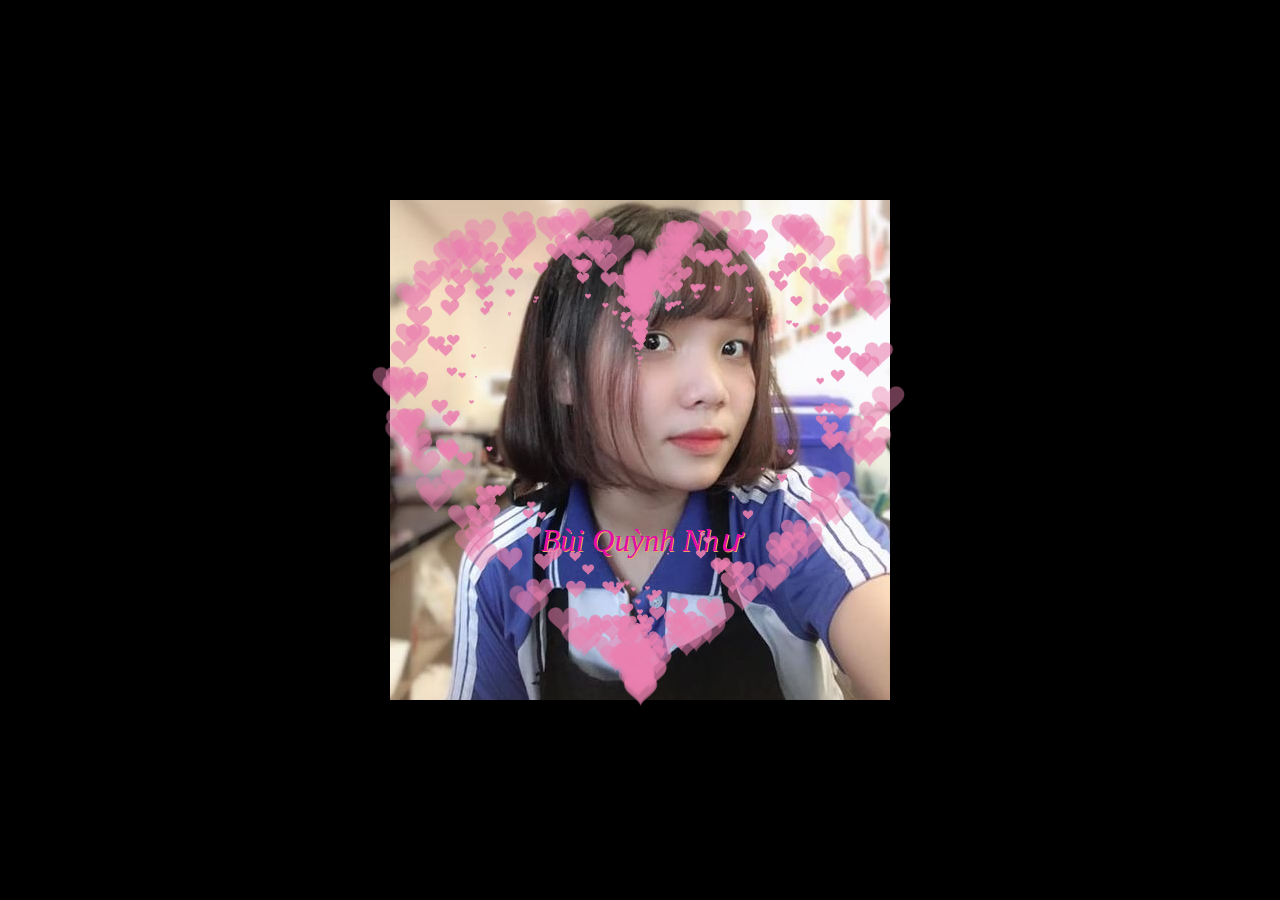
==== index.html @ 8f79cff3 "init init" ====
<!DOCTYPE html>
<html lang="en" >
<head>
  <meta charset="UTF-8">
  <title>thankkien's Quỳnh Như</title>
  

</head>
<body>
<!-- partial:index.partial.html -->
<!DOCTYPE HTML PUBLIC "-//W3C//DTD HTML 4.0 Transitional//EN">

<HTML>

 <HEAD>

  <TITLE> thankkien's Quỳnh Như </TITLE>

  <META NAME="Generator" CONTENT="EditPlus">

  <META NAME="Author" CONTENT="">

  <META NAME="Keywords" CONTENT="">

  <META NAME="Description" CONTENT="">

  <style>

  html, body {

  height: 100%;

  padding: 0;

  margin: 0;

  background: #000;

}

canvas {

  position: absolute;

  width: 100%;

  height: 100%;

}

  </style>

 </HEAD>


 <BODY>

  <div>
  <img src="image.png" alt="Italian Trulli"
       style="position: absolute;
       left: 50%;
       top: 50%;text-shadow: 3px 3px 0px #F2A063;
        transform: translate(-50%, -50%);">
  <div class="center-text",
  style="background-color: transparent;
        color: rgb(225, 12, 168);
        font-size: 31px;
        font-style: italic;
        text-shadow: 1px 1px 0px #F2A063;
        position: absolute;
       left: 50%;
       top: 60%;
      transform: translate(-50%, -50%);">Bùi Quỳnh Như</div>
  

  <canvas id="pinkboard"></canvas>
  </div>

  <script>

    /*
  
   * Settings
  
   */
  
  var settings = {
  
    particles: {
  
      length:   600, // maximum amount of particles
  
      duration:   2, // particle duration in sec
  
      velocity: 150, // particle velocity in pixels/sec
  
      effect: -0.75, // play with this for a nice effect
  
      size:      39, // particle size in pixels
  
    },
  
  };
  
  
  /*
  
   * RequestAnimationFrame polyfill by Erik Möller
  
   */
  
  (function(){var b=0;var c=["ms","moz","webkit","o"];for(var a=0;a<c.length&&!window.requestAnimationFrame;++a){window.requestAnimationFrame=window[c[a]+"RequestAnimationFrame"];window.cancelAnimationFrame=window[c[a]+"CancelAnimationFrame"]||window[c[a]+"CancelRequestAnimationFrame"]}if(!window.requestAnimationFrame){window.requestAnimationFrame=function(h,e){var d=new Date().getTime();var f=Math.max(0,16-(d-b));var g=window.setTimeout(function(){h(d+f)},f);b=d+f;return g}}if(!window.cancelAnimationFrame){window.cancelAnimationFrame=function(d){clearTimeout(d)}}}());
  
  
  /*
  
   * Point class
  
   */
  
  var Point = (function() {
  
    function Point(x, y) {
  
      this.x = (typeof x !== 'undefined') ? x : 0;
  
      this.y = (typeof y !== 'undefined') ? y : 0;
  
    }
  
    Point.prototype.clone = function() {
  
      return new Point(this.x, this.y);
  
    };
  
    Point.prototype.length = function(length) {
  
      if (typeof length == 'undefined')
  
        return Math.sqrt(this.x * this.x + this.y * this.y);
  
      this.normalize();
  
      this.x *= length;
  
      this.y *= length;
  
      return this;
  
    };
  
    Point.prototype.normalize = function() {
  
      var length = this.length();
  
      this.x /= length;
  
      this.y /= length;
  
      return this;
  
    };
  
    return Point;
  
  })();
  
  
  /*
  
   * Particle class
  
   */
  
  var Particle = (function() {
  
    function Particle() {
  
      this.position = new Point();
  
      this.velocity = new Point();
  
      this.acceleration = new Point();
  
      this.age = 0;
  
    }
  
    Particle.prototype.initialize = function(x, y, dx, dy) {
  
      this.position.x = x;
  
      this.position.y = y;
  
      this.velocity.x = dx;
  
      this.velocity.y = dy;
  
      this.acceleration.x = dx * settings.particles.effect;
  
      this.acceleration.y = dy * settings.particles.effect;
  
      this.age = 0;
  
    };
  
    Particle.prototype.update = function(deltaTime) {
  
      this.position.x += this.velocity.x * deltaTime;
  
      this.position.y += this.velocity.y * deltaTime;
  
      this.velocity.x += this.acceleration.x * deltaTime;
  
      this.velocity.y += this.acceleration.y * deltaTime;
  
      this.age += deltaTime;
  
    };
  
    Particle.prototype.draw = function(context, image) {
  
      function ease(t) {
  
        return (--t) * t * t + 1;
  
      }
  
      var size = image.width * ease(this.age / settings.particles.duration);
  
      context.globalAlpha = 1 - this.age / settings.particles.duration;
  
      context.drawImage(image, this.position.x - size / 2, this.position.y - size / 2, size, size);
  
    };
  
    return Particle;
  
  })();
  
  
  /*
  
   * ParticlePool class
  
   */
  
  var ParticlePool = (function() {
  
    var particles,
  
        firstActive = 0,
  
        firstFree   = 0,
  
        duration    = settings.particles.duration;
  
   
  
    function ParticlePool(length) {
  
      // create and populate particle pool
  
      particles = new Array(length);
  
      for (var i = 0; i < particles.length; i++)
  
        particles[i] = new Particle();
  
    }
  
    ParticlePool.prototype.add = function(x, y, dx, dy) {
  
      particles[firstFree].initialize(x, y, dx, dy);
  
     
  
      // handle circular queue
  
      firstFree++;
  
      if (firstFree   == particles.length) firstFree   = 0;
  
      if (firstActive == firstFree       ) firstActive++;
  
      if (firstActive == particles.length) firstActive = 0;
  
    };
  
    ParticlePool.prototype.update = function(deltaTime) {
  
      var i;
  
     
  
      // update active particles
  
      if (firstActive < firstFree) {
  
        for (i = firstActive; i < firstFree; i++)
  
          particles[i].update(deltaTime);
  
      }
  
      if (firstFree < firstActive) {
  
        for (i = firstActive; i < particles.length; i++)
  
          particles[i].update(deltaTime);
  
        for (i = 0; i < firstFree; i++)
  
          particles[i].update(deltaTime);
  
      }
  
     
  
      // remove inactive particles
  
      while (particles[firstActive].age >= duration && firstActive != firstFree) {
  
        firstActive++;
  
        if (firstActive == particles.length) firstActive = 0;
  
      }
  
     
  
     
  
    };
  
    ParticlePool.prototype.draw = function(context, image) {
  
      // draw active particles
  
      if (firstActive < firstFree) {
  
        for (i = firstActive; i < firstFree; i++)
  
          particles[i].draw(context, image);
  
      }
  
      if (firstFree < firstActive) {
  
        for (i = firstActive; i < particles.length; i++)
  
          particles[i].draw(context, image);
  
        for (i = 0; i < firstFree; i++)
  
          particles[i].draw(context, image);
  
      }
  
    };
  
    return ParticlePool;
  
  })();
  
  
  /*
  
   * Putting it all together
  
   */
  
  (function(canvas) {
  
    var context = canvas.getContext('2d'),
  
        particles = new ParticlePool(settings.particles.length),
  
        particleRate = settings.particles.length / settings.particles.duration, // particles/sec
  
        time;
  
   
  
    // get point on heart with -PI <= t <= PI
  
    function pointOnHeart(t) {
  
      return new Point(
  
        160 * Math.pow(Math.sin(t), 3),
  
        130 * Math.cos(t) - 50 * Math.cos(2 * t) - 20 * Math.cos(3 * t) - 10 * Math.cos(4 * t) + 25
  
      );
  
    }
  
   
  
    // creating the particle image using a dummy canvas
  
    var image = (function() {
  
      var canvas  = document.createElement('canvas'),
  
          context = canvas.getContext('2d');
  
      canvas.width  = settings.particles.size;
  
      canvas.height = settings.particles.size;
  
      // helper function to create the path
  
      function to(t) {
  
        var point = pointOnHeart(t);
  
        point.x = settings.particles.size / 2 + point.x * settings.particles.size / 350;
  
        point.y = settings.particles.size / 2 - point.y * settings.particles.size / 350;
  
        return point;
  
      }
  
      // create the path
  
      context.beginPath();
  
      var t = -Math.PI;
  
      var point = to(t);
  
      context.moveTo(point.x, point.y);
  
      while (t < Math.PI) {
  
        t += 0.01; // baby steps!
  
        point = to(t);
  
        context.lineTo(point.x, point.y);
  
      }
  
      context.closePath();
  
      // create the fill
  
      context.fillStyle = '#ea80b0';
  
      context.fill();
  
      // create the image
  
      var image = new Image();
  
      image.src = canvas.toDataURL();
  
      return image;
  
    })();
  
   
  
    // render that thing!
  
    function render() {
  
      // next animation frame
  
      requestAnimationFrame(render);
  
     
  
      // update time
  
      var newTime   = new Date().getTime() / 1000,
  
          deltaTime = newTime - (time || newTime);
  
      time = newTime;
  
     
  
      // clear canvas
  
      context.clearRect(0, 0, canvas.width, canvas.height);
  
     
  
      // create new particles
  
      var amount = particleRate * deltaTime;
  
      for (var i = 0; i < amount; i++) {
  
        var pos = pointOnHeart(Math.PI - 2 * Math.PI * Math.random());
  
        var dir = pos.clone().length(settings.particles.velocity);
  
        particles.add(canvas.width / 2 + pos.x, canvas.height / 2 - pos.y, dir.x, -dir.y);
  
      }
  
     
  
      // update and draw particles
  
      particles.update(deltaTime);
  
      particles.draw(context, image);
  
    }
  
   
  
    // handle (re-)sizing of the canvas
  
    function onResize() {
  
      canvas.width  = canvas.clientWidth;
  
      canvas.height = canvas.clientHeight;
  
    }
  
    window.onresize = onResize;
  
   
  
    // delay rendering bootstrap
  
    setTimeout(function() {
  
      onResize();
  
      render();
  
    }, 10);
  
  })(document.getElementById('pinkboard'));
  
    </script>
 </BODY>

</HTML>
<!-- partial -->
  
</body>
</html>
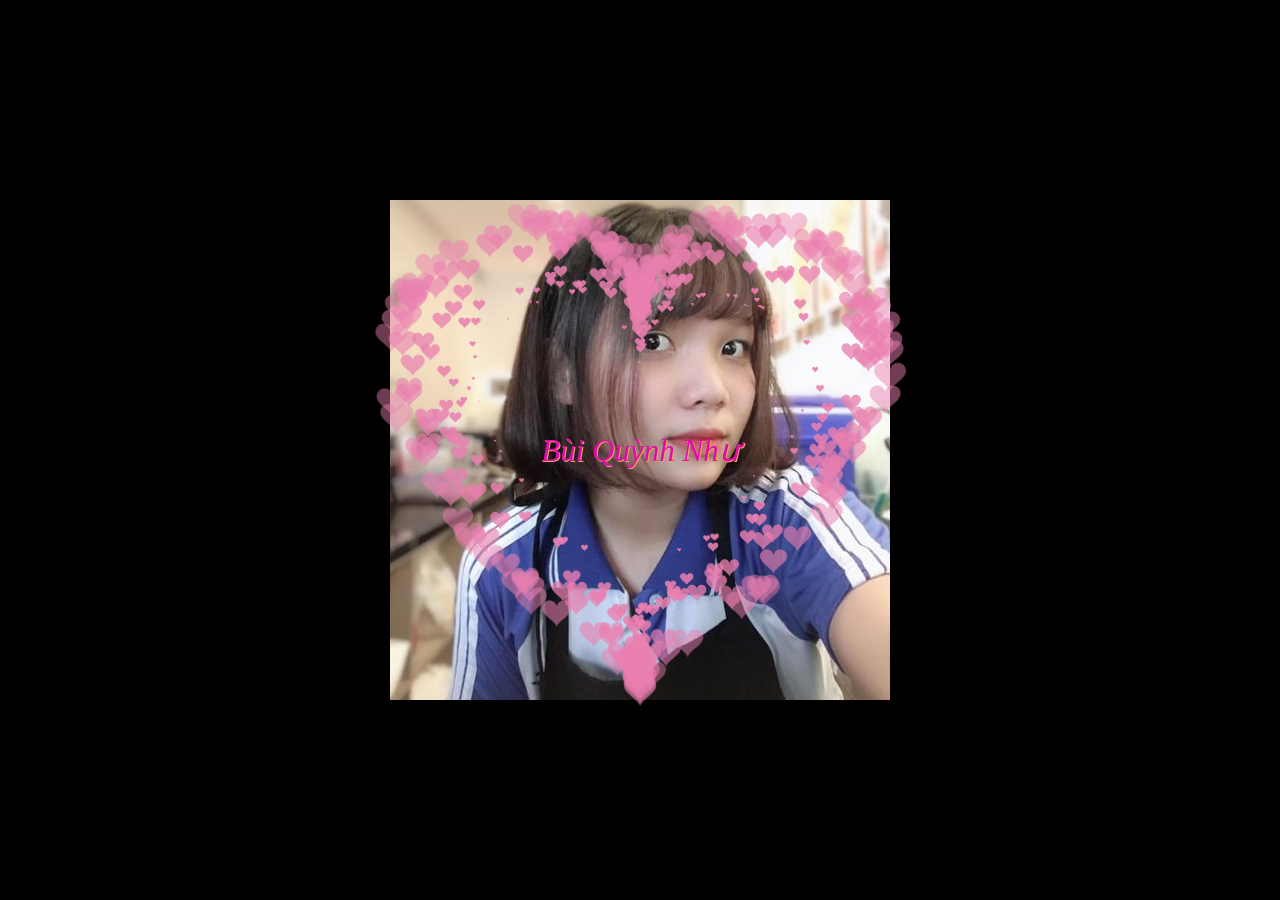
==== commit 78a35ee1: "update update" ====
--- a/index.html
+++ b/index.html
@@ -69,7 +69,7 @@
         text-shadow: 1px 1px 0px #F2A063;
         position: absolute;
        left: 50%;
-       top: 60%;
+       top: 50%;
       transform: translate(-50%, -50%);">Bùi Quỳnh Như</div>
   
 
@@ -550,4 +550,4 @@
 <!-- partial -->
   
 </body>
-</html>+</html>
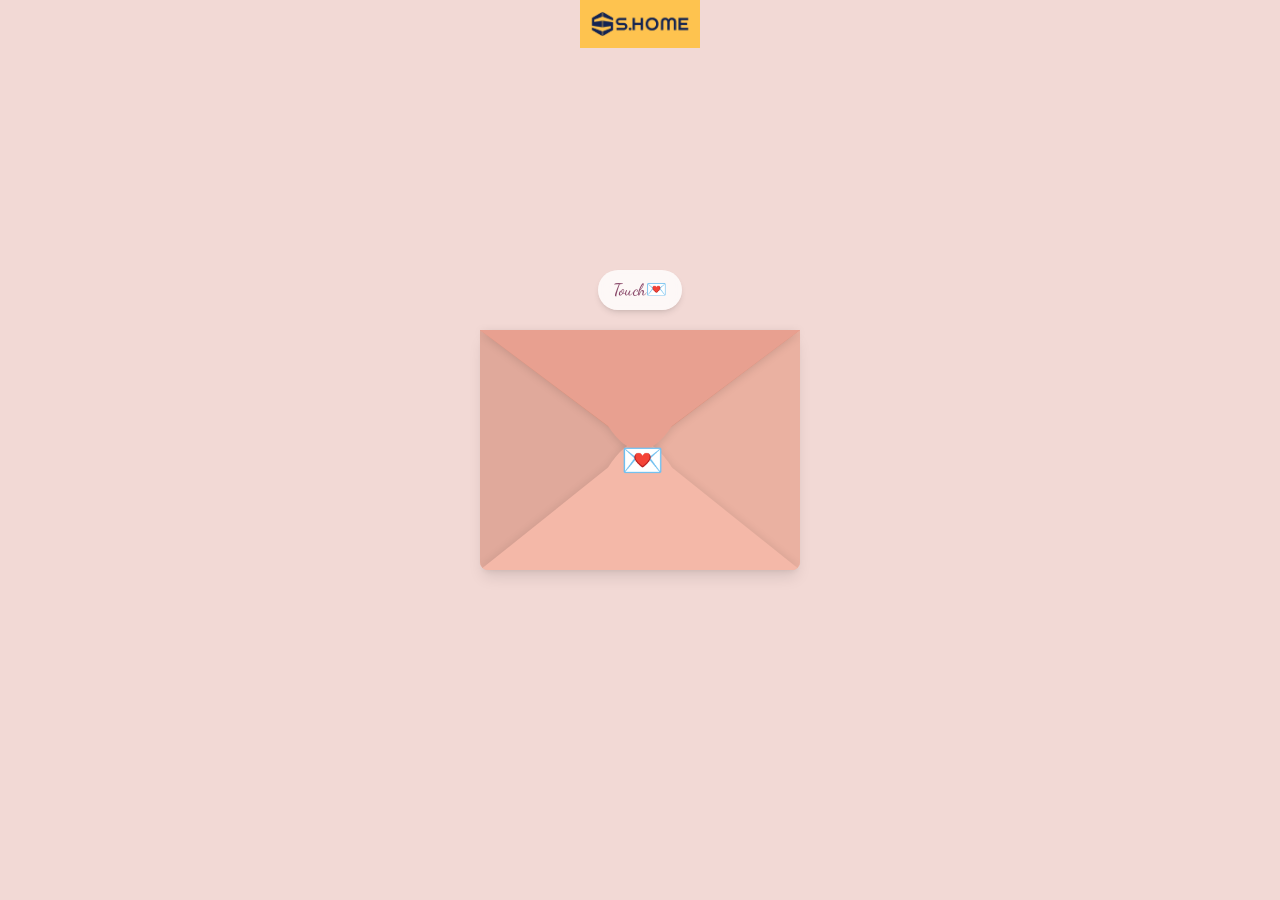
==== commit 574ebb6b: "test" ====
--- a/index.html
+++ b/index.html
@@ -1,553 +1,20 @@
-<!DOCTYPE html>
-<html lang="en" >
-<head>
-  <meta charset="UTF-8">
-  <title>thankkien's Quỳnh Như</title>
-  
+<!doctype html>
+<html lang="vi">
+  <head>
+    <meta charset="UTF-8" />
+    <link rel="icon" type="image/svg+xml" href="/vite.svg" />
+    <meta name="viewport" content="width=device-width, initial-scale=1.0" />
+    <meta name="theme-color" content="#F2D9D5" />
+    <meta name="description" content="Thiệp chúc mừng ngày Quốc tế Phụ nữ 8/3 - Happy Women's Day" />
+    <link rel="preconnect" href="https://fonts.googleapis.com" />
+    <link rel="preconnect" href="https://fonts.gstatic.com" crossorigin />
+    <link href="https://fonts.googleapis.com/css2?family=Dancing+Script:wght@400;700&family=Inter:wght@400;500;600&display=swap" rel="stylesheet" />
+    <title>Happy Women's Day 💐</title>
+    <script type="module" crossorigin src="/assets/index-zoE5sWf6.js"></script>
+    <link rel="stylesheet" crossorigin href="/assets/index-DK9BaEC_.css">
+  </head>
+  <body>
+    <div id="root"></div> 
-</head>
-<body>
-<!-- partial:index.partial.html -->
-<!DOCTYPE HTML PUBLIC "-//W3C//DTD HTML 4.0 Transitional//EN">
-
-<HTML>
-
- <HEAD>
-
-  <TITLE> thankkien's Quỳnh Như </TITLE>
-
-  <META NAME="Generator" CONTENT="EditPlus">
-
-  <META NAME="Author" CONTENT="">
-
-  <META NAME="Keywords" CONTENT="">
-
-  <META NAME="Description" CONTENT="">
-
-  <style>
-
-  html, body {
-
-  height: 100%;
-
-  padding: 0;
-
-  margin: 0;
-
-  background: #000;
-
-}
-
-canvas {
-
-  position: absolute;
-
-  width: 100%;
-
-  height: 100%;
-
-}
-
-  </style>
-
- </HEAD>
-
-
- <BODY>
-
-  <div>
-  <img src="image.png" alt="Italian Trulli"
-       style="position: absolute;
-       left: 50%;
-       top: 50%;text-shadow: 3px 3px 0px #F2A063;
-        transform: translate(-50%, -50%);">
-  <div class="center-text",
-  style="background-color: transparent;
-        color: rgb(225, 12, 168);
-        font-size: 31px;
-        font-style: italic;
-        text-shadow: 1px 1px 0px #F2A063;
-        position: absolute;
-       left: 50%;
-       top: 50%;
-      transform: translate(-50%, -50%);">Bùi Quỳnh Như</div>
-  
-
-  <canvas id="pinkboard"></canvas>
-  </div>
-
-  <script>
-
-    /*
-  
-   * Settings
-  
-   */
-  
-  var settings = {
-  
-    particles: {
-  
-      length:   600, // maximum amount of particles
-  
-      duration:   2, // particle duration in sec
-  
-      velocity: 150, // particle velocity in pixels/sec
-  
-      effect: -0.75, // play with this for a nice effect
-  
-      size:      39, // particle size in pixels
-  
-    },
-  
-  };
-  
-  
-  /*
-  
-   * RequestAnimationFrame polyfill by Erik Möller
-  
-   */
-  
-  (function(){var b=0;var c=["ms","moz","webkit","o"];for(var a=0;a<c.length&&!window.requestAnimationFrame;++a){window.requestAnimationFrame=window[c[a]+"RequestAnimationFrame"];window.cancelAnimationFrame=window[c[a]+"CancelAnimationFrame"]||window[c[a]+"CancelRequestAnimationFrame"]}if(!window.requestAnimationFrame){window.requestAnimationFrame=function(h,e){var d=new Date().getTime();var f=Math.max(0,16-(d-b));var g=window.setTimeout(function(){h(d+f)},f);b=d+f;return g}}if(!window.cancelAnimationFrame){window.cancelAnimationFrame=function(d){clearTimeout(d)}}}());
-  
-  
-  /*
-  
-   * Point class
-  
-   */
-  
-  var Point = (function() {
-  
-    function Point(x, y) {
-  
-      this.x = (typeof x !== 'undefined') ? x : 0;
-  
-      this.y = (typeof y !== 'undefined') ? y : 0;
-  
-    }
-  
-    Point.prototype.clone = function() {
-  
-      return new Point(this.x, this.y);
-  
-    };
-  
-    Point.prototype.length = function(length) {
-  
-      if (typeof length == 'undefined')
-  
-        return Math.sqrt(this.x * this.x + this.y * this.y);
-  
-      this.normalize();
-  
-      this.x *= length;
-  
-      this.y *= length;
-  
-      return this;
-  
-    };
-  
-    Point.prototype.normalize = function() {
-  
-      var length = this.length();
-  
-      this.x /= length;
-  
-      this.y /= length;
-  
-      return this;
-  
-    };
-  
-    return Point;
-  
-  })();
-  
-  
-  /*
-  
-   * Particle class
-  
-   */
-  
-  var Particle = (function() {
-  
-    function Particle() {
-  
-      this.position = new Point();
-  
-      this.velocity = new Point();
-  
-      this.acceleration = new Point();
-  
-      this.age = 0;
-  
-    }
-  
-    Particle.prototype.initialize = function(x, y, dx, dy) {
-  
-      this.position.x = x;
-  
-      this.position.y = y;
-  
-      this.velocity.x = dx;
-  
-      this.velocity.y = dy;
-  
-      this.acceleration.x = dx * settings.particles.effect;
-  
-      this.acceleration.y = dy * settings.particles.effect;
-  
-      this.age = 0;
-  
-    };
-  
-    Particle.prototype.update = function(deltaTime) {
-  
-      this.position.x += this.velocity.x * deltaTime;
-  
-      this.position.y += this.velocity.y * deltaTime;
-  
-      this.velocity.x += this.acceleration.x * deltaTime;
-  
-      this.velocity.y += this.acceleration.y * deltaTime;
-  
-      this.age += deltaTime;
-  
-    };
-  
-    Particle.prototype.draw = function(context, image) {
-  
-      function ease(t) {
-  
-        return (--t) * t * t + 1;
-  
-      }
-  
-      var size = image.width * ease(this.age / settings.particles.duration);
-  
-      context.globalAlpha = 1 - this.age / settings.particles.duration;
-  
-      context.drawImage(image, this.position.x - size / 2, this.position.y - size / 2, size, size);
-  
-    };
-  
-    return Particle;
-  
-  })();
-  
-  
-  /*
-  
-   * ParticlePool class
-  
-   */
-  
-  var ParticlePool = (function() {
-  
-    var particles,
-  
-        firstActive = 0,
-  
-        firstFree   = 0,
-  
-        duration    = settings.particles.duration;
-  
-   
-  
-    function ParticlePool(length) {
-  
-      // create and populate particle pool
-  
-      particles = new Array(length);
-  
-      for (var i = 0; i < particles.length; i++)
-  
-        particles[i] = new Particle();
-  
-    }
-  
-    ParticlePool.prototype.add = function(x, y, dx, dy) {
-  
-      particles[firstFree].initialize(x, y, dx, dy);
-  
-     
-  
-      // handle circular queue
-  
-      firstFree++;
-  
-      if (firstFree   == particles.length) firstFree   = 0;
-  
-      if (firstActive == firstFree       ) firstActive++;
-  
-      if (firstActive == particles.length) firstActive = 0;
-  
-    };
-  
-    ParticlePool.prototype.update = function(deltaTime) {
-  
-      var i;
-  
-     
-  
-      // update active particles
-  
-      if (firstActive < firstFree) {
-  
-        for (i = firstActive; i < firstFree; i++)
-  
-          particles[i].update(deltaTime);
-  
-      }
-  
-      if (firstFree < firstActive) {
-  
-        for (i = firstActive; i < particles.length; i++)
-  
-          particles[i].update(deltaTime);
-  
-        for (i = 0; i < firstFree; i++)
-  
-          particles[i].update(deltaTime);
-  
-      }
-  
-     
-  
-      // remove inactive particles
-  
-      while (particles[firstActive].age >= duration && firstActive != firstFree) {
-  
-        firstActive++;
-  
-        if (firstActive == particles.length) firstActive = 0;
-  
-      }
-  
-     
-  
-     
-  
-    };
-  
-    ParticlePool.prototype.draw = function(context, image) {
-  
-      // draw active particles
-  
-      if (firstActive < firstFree) {
-  
-        for (i = firstActive; i < firstFree; i++)
-  
-          particles[i].draw(context, image);
-  
-      }
-  
-      if (firstFree < firstActive) {
-  
-        for (i = firstActive; i < particles.length; i++)
-  
-          particles[i].draw(context, image);
-  
-        for (i = 0; i < firstFree; i++)
-  
-          particles[i].draw(context, image);
-  
-      }
-  
-    };
-  
-    return ParticlePool;
-  
-  })();
-  
-  
-  /*
-  
-   * Putting it all together
-  
-   */
-  
-  (function(canvas) {
-  
-    var context = canvas.getContext('2d'),
-  
-        particles = new ParticlePool(settings.particles.length),
-  
-        particleRate = settings.particles.length / settings.particles.duration, // particles/sec
-  
-        time;
-  
-   
-  
-    // get point on heart with -PI <= t <= PI
-  
-    function pointOnHeart(t) {
-  
-      return new Point(
-  
-        160 * Math.pow(Math.sin(t), 3),
-  
-        130 * Math.cos(t) - 50 * Math.cos(2 * t) - 20 * Math.cos(3 * t) - 10 * Math.cos(4 * t) + 25
-  
-      );
-  
-    }
-  
-   
-  
-    // creating the particle image using a dummy canvas
-  
-    var image = (function() {
-  
-      var canvas  = document.createElement('canvas'),
-  
-          context = canvas.getContext('2d');
-  
-      canvas.width  = settings.particles.size;
-  
-      canvas.height = settings.particles.size;
-  
-      // helper function to create the path
-  
-      function to(t) {
-  
-        var point = pointOnHeart(t);
-  
-        point.x = settings.particles.size / 2 + point.x * settings.particles.size / 350;
-  
-        point.y = settings.particles.size / 2 - point.y * settings.particles.size / 350;
-  
-        return point;
-  
-      }
-  
-      // create the path
-  
-      context.beginPath();
-  
-      var t = -Math.PI;
-  
-      var point = to(t);
-  
-      context.moveTo(point.x, point.y);
-  
-      while (t < Math.PI) {
-  
-        t += 0.01; // baby steps!
-  
-        point = to(t);
-  
-        context.lineTo(point.x, point.y);
-  
-      }
-  
-      context.closePath();
-  
-      // create the fill
-  
-      context.fillStyle = '#ea80b0';
-  
-      context.fill();
-  
-      // create the image
-  
-      var image = new Image();
-  
-      image.src = canvas.toDataURL();
-  
-      return image;
-  
-    })();
-  
-   
-  
-    // render that thing!
-  
-    function render() {
-  
-      // next animation frame
-  
-      requestAnimationFrame(render);
-  
-     
-  
-      // update time
-  
-      var newTime   = new Date().getTime() / 1000,
-  
-          deltaTime = newTime - (time || newTime);
-  
-      time = newTime;
-  
-     
-  
-      // clear canvas
-  
-      context.clearRect(0, 0, canvas.width, canvas.height);
-  
-     
-  
-      // create new particles
-  
-      var amount = particleRate * deltaTime;
-  
-      for (var i = 0; i < amount; i++) {
-  
-        var pos = pointOnHeart(Math.PI - 2 * Math.PI * Math.random());
-  
-        var dir = pos.clone().length(settings.particles.velocity);
-  
-        particles.add(canvas.width / 2 + pos.x, canvas.height / 2 - pos.y, dir.x, -dir.y);
-  
-      }
-  
-     
-  
-      // update and draw particles
-  
-      particles.update(deltaTime);
-  
-      particles.draw(context, image);
-  
-    }
-  
-   
-  
-    // handle (re-)sizing of the canvas
-  
-    function onResize() {
-  
-      canvas.width  = canvas.clientWidth;
-  
-      canvas.height = canvas.clientHeight;
-  
-    }
-  
-    window.onresize = onResize;
-  
-   
-  
-    // delay rendering bootstrap
-  
-    setTimeout(function() {
-  
-      onResize();
-  
-      render();
-  
-    }, 10);
-  
-  })(document.getElementById('pinkboard'));
-  
-    </script>
- </BODY>
-
-</HTML>
-<!-- partial -->
-  
-</body>
+  </body>
 </html>
--- a/assets/index-DK9BaEC_.css
+++ b/assets/index-DK9BaEC_.css
@@ -0,0 +1 @@
+/*! tailwindcss v4.2.1 | MIT License | https://tailwindcss.com */@layer properties{@supports (((-webkit-hyphens:none)) and (not (margin-trim:inline))) or ((-moz-orient:inline) and (not (color:rgb(from red r g b)))){*,:before,:after,::backdrop{--tw-translate-x:0;--tw-translate-y:0;--tw-translate-z:0;--tw-rotate-x:initial;--tw-rotate-y:initial;--tw-rotate-z:initial;--tw-skew-x:initial;--tw-skew-y:initial;--tw-border-style:solid;--tw-leading:initial;--tw-font-weight:initial;--tw-shadow:0 0 #0000;--tw-shadow-color:initial;--tw-shadow-alpha:100%;--tw-inset-shadow:0 0 #0000;--tw-inset-shadow-color:initial;--tw-inset-shadow-alpha:100%;--tw-ring-color:initial;--tw-ring-shadow:0 0 #0000;--tw-inset-ring-color:initial;--tw-inset-ring-shadow:0 0 #0000;--tw-ring-inset:initial;--tw-ring-offset-width:0px;--tw-ring-offset-color:#fff;--tw-ring-offset-shadow:0 0 #0000;--tw-blur:initial;--tw-brightness:initial;--tw-contrast:initial;--tw-grayscale:initial;--tw-hue-rotate:initial;--tw-invert:initial;--tw-opacity:initial;--tw-saturate:initial;--tw-sepia:initial;--tw-drop-shadow:initial;--tw-drop-shadow-color:initial;--tw-drop-shadow-alpha:100%;--tw-drop-shadow-size:initial;--tw-backdrop-blur:initial;--tw-backdrop-brightness:initial;--tw-backdrop-contrast:initial;--tw-backdrop-grayscale:initial;--tw-backdrop-hue-rotate:initial;--tw-backdrop-invert:initial;--tw-backdrop-opacity:initial;--tw-backdrop-saturate:initial;--tw-backdrop-sepia:initial}}}@layer theme{:root,:host{--font-sans:ui-sans-serif, system-ui, sans-serif, "Apple Color Emoji", "Segoe UI Emoji", "Segoe UI Symbol", "Noto Color Emoji";--font-mono:ui-monospace, SFMono-Regular, Menlo, Monaco, Consolas, "Liberation Mono", "Courier New", monospace;--color-gray-200:oklch(92.8% .006 264.531);--color-white:#fff;--spacing:.25rem;--text-sm:.875rem;--text-sm--line-height:calc(1.25 / .875);--text-base:1rem;--text-base--line-height: 1.5 ;--text-lg:1.125rem;--text-lg--line-height:calc(1.75 / 1.125);--text-xl:1.25rem;--text-xl--line-height:calc(1.75 / 1.25);--text-2xl:1.5rem;--text-2xl--line-height:calc(2 / 1.5);--text-3xl:1.875rem;--text-3xl--line-height: 1.2 ;--font-weight-medium:500;--font-weight-bold:700;--leading-tight:1.25;--leading-relaxed:1.625;--radius-lg:.5rem;--radius-2xl:1rem;--animate-spin:spin 1s linear infinite;--animate-pulse:pulse 2s cubic-bezier(.4, 0, .6, 1) infinite;--blur-sm:8px;--default-transition-duration:.15s;--default-transition-timing-function:cubic-bezier(.4, 0, .2, 1);--default-font-family:var(--font-sans);--default-mono-font-family:var(--font-mono);--font-heading:"Dancing Script", cursive;--font-body:"Dancing Script", system-ui, sans-serif;--color-bg-main:#f2d9d5;--color-envelope-body:#f4b8a8;--color-envelope-flap:#e8a090;--color-envelope-inner:#e89880;--color-petal-pink:#f5c6b8;--color-text-heading:#8b4a6b;--color-text-body:#6b4a5e}}@layer base{*,:after,:before,::backdrop{box-sizing:border-box;border:0 solid;margin:0;padding:0}::file-selector-button{box-sizing:border-box;border:0 solid;margin:0;padding:0}html,:host{-webkit-text-size-adjust:100%;-moz-tab-size:4;tab-size:4;line-height:1.5;font-family:var(--default-font-family,ui-sans-serif, system-ui, sans-serif, "Apple Color Emoji", "Segoe UI Emoji", "Segoe UI Symbol", "Noto Color Emoji");font-feature-settings:var(--default-font-feature-settings,normal);font-variation-settings:var(--default-font-variation-settings,normal);-webkit-tap-highlight-color:transparent}hr{height:0;color:inherit;border-top-width:1px}abbr:where([title]){-webkit-text-decoration:underline dotted;text-decoration:underline dotted}h1,h2,h3,h4,h5,h6{font-size:inherit;font-weight:inherit}a{color:inherit;-webkit-text-decoration:inherit;text-decoration:inherit}b,strong{font-weight:bolder}code,kbd,samp,pre{font-family:var(--default-mono-font-family,ui-monospace, SFMono-Regular, Menlo, Monaco, Consolas, "Liberation Mono", "Courier New", monospace);font-feature-settings:var(--default-mono-font-feature-settings,normal);font-variation-settings:var(--default-mono-font-variation-settings,normal);font-size:1em}small{font-size:80%}sub,sup{vertical-align:baseline;font-size:75%;line-height:0;position:relative}sub{bottom:-.25em}sup{top:-.5em}table{text-indent:0;border-color:inherit;border-collapse:collapse}:-moz-focusring{outline:auto}progress{vertical-align:baseline}summary{display:list-item}ol,ul,menu{list-style:none}img,svg,video,canvas,audio,iframe,embed,object{vertical-align:middle;display:block}img,video{max-width:100%;height:auto}button,input,select,optgroup,textarea{font:inherit;font-feature-settings:inherit;font-variation-settings:inherit;letter-spacing:inherit;color:inherit;opacity:1;background-color:#0000;border-radius:0}::file-selector-button{font:inherit;font-feature-settings:inherit;font-variation-settings:inherit;letter-spacing:inherit;color:inherit;opacity:1;background-color:#0000;border-radius:0}:where(select:is([multiple],[size])) optgroup{font-weight:bolder}:where(select:is([multiple],[size])) optgroup option{padding-inline-start:20px}::file-selector-button{margin-inline-end:4px}::placeholder{opacity:1}@supports (not ((-webkit-appearance:-apple-pay-button))) or (contain-intrinsic-size:1px){::placeholder{color:currentColor}@supports (color:color-mix(in lab,red,red)){::placeholder{color:color-mix(in oklab,currentcolor 50%,transparent)}}}textarea{resize:vertical}::-webkit-search-decoration{-webkit-appearance:none}::-webkit-date-and-time-value{min-height:1lh;text-align:inherit}::-webkit-datetime-edit{display:inline-flex}::-webkit-datetime-edit-fields-wrapper{padding:0}::-webkit-datetime-edit{padding-block:0}::-webkit-datetime-edit-year-field{padding-block:0}::-webkit-datetime-edit-month-field{padding-block:0}::-webkit-datetime-edit-day-field{padding-block:0}::-webkit-datetime-edit-hour-field{padding-block:0}::-webkit-datetime-edit-minute-field{padding-block:0}::-webkit-datetime-edit-second-field{padding-block:0}::-webkit-datetime-edit-millisecond-field{padding-block:0}::-webkit-datetime-edit-meridiem-field{padding-block:0}::-webkit-calendar-picker-indicator{line-height:1}:-moz-ui-invalid{box-shadow:none}button,input:where([type=button],[type=reset],[type=submit]){-webkit-appearance:button;-moz-appearance:button;appearance:button}::file-selector-button{-webkit-appearance:button;-moz-appearance:button;appearance:button}::-webkit-inner-spin-button{height:auto}::-webkit-outer-spin-button{height:auto}[hidden]:where(:not([hidden=until-found])){display:none!important}}@layer components;@layer utilities{.pointer-events-none{pointer-events:none}.visible{visibility:visible}.absolute{position:absolute}.fixed{position:fixed}.relative{position:relative}.static{position:static}.inset-0{inset:calc(var(--spacing) * 0)}.start{inset-inline-start:var(--spacing)}.end{inset-inline-end:var(--spacing)}.top-0{top:calc(var(--spacing) * 0)}.right-0{right:calc(var(--spacing) * 0)}.bottom-6{bottom:calc(var(--spacing) * 6)}.left-0{left:calc(var(--spacing) * 0)}.left-1\/2{left:50%}.z-0{z-index:0}.z-5{z-index:5}.z-10{z-index:10}.z-20{z-index:20}.z-30{z-index:30}.z-40{z-index:40}.z-50{z-index:50}.my-3{margin-block:calc(var(--spacing) * 3)}.block{display:block}.flex{display:flex}.hidden{display:none}.inline{display:inline}.inline-block{display:inline-block}.h-1\/2{height:50%}.h-12{height:calc(var(--spacing) * 12)}.h-20{height:calc(var(--spacing) * 20)}.h-full{height:100%}.h-screen{height:100vh}.w-30{width:calc(var(--spacing) * 30)}.w-full{width:100%}.-translate-x-1\/2{--tw-translate-x: -50% ;translate:var(--tw-translate-x) var(--tw-translate-y)}.transform{transform:var(--tw-rotate-x,) var(--tw-rotate-y,) var(--tw-rotate-z,) var(--tw-skew-x,) var(--tw-skew-y,)}.animate-pulse{animation:var(--animate-pulse)}.animate-spin{animation:var(--animate-spin)}.cursor-pointer{cursor:pointer}.resize{resize:both}.flex-col{flex-direction:column}.items-center{align-items:center}.justify-center{justify-content:center}.gap-2{gap:calc(var(--spacing) * 2)}.overflow-hidden{overflow:hidden}.overflow-visible{overflow:visible}.overflow-y-auto{overflow-y:auto}.rounded-2xl{border-radius:var(--radius-2xl)}.rounded-full{border-radius:3.40282e38px}.rounded-b-lg{border-bottom-right-radius:var(--radius-lg);border-bottom-left-radius:var(--radius-lg)}.border{border-style:var(--tw-border-style);border-width:1px}.bg-bg-main{background-color:var(--color-bg-main)}.bg-envelope-body{background-color:var(--color-envelope-body)}.bg-envelope-inner{background-color:var(--color-envelope-inner)}.bg-gray-200{background-color:var(--color-gray-200)}.bg-white\/80{background-color:#fffc}@supports (color:color-mix(in lab,red,red)){.bg-white\/80{background-color:color-mix(in oklab,var(--color-white) 80%,transparent)}}.fill-envelope-body{fill:var(--color-envelope-body)}.fill-envelope-flap{fill:var(--color-envelope-flap)}.px-4{padding-inline:calc(var(--spacing) * 4)}.py-2{padding-block:calc(var(--spacing) * 2)}.text-center{text-align:center}.font-body{font-family:var(--font-body)}.font-heading{font-family:var(--font-heading)}.text-2xl{font-size:var(--text-2xl);line-height:var(--tw-leading,var(--text-2xl--line-height))}.text-lg{font-size:var(--text-lg);line-height:var(--tw-leading,var(--text-lg--line-height))}.text-sm{font-size:var(--text-sm);line-height:var(--tw-leading,var(--text-sm--line-height))}.text-xl{font-size:var(--text-xl);line-height:var(--tw-leading,var(--text-xl--line-height))}.leading-relaxed{--tw-leading:var(--leading-relaxed);line-height:var(--leading-relaxed)}.leading-tight{--tw-leading:var(--leading-tight);line-height:var(--leading-tight)}.font-bold{--tw-font-weight:var(--font-weight-bold);font-weight:var(--font-weight-bold)}.font-medium{--tw-font-weight:var(--font-weight-medium);font-weight:var(--font-weight-medium)}.text-petal-pink{color:var(--color-petal-pink)}.text-text-body{color:var(--color-text-body)}.text-text-heading{color:var(--color-text-heading)}.shadow{--tw-shadow:0 1px 3px 0 var(--tw-shadow-color,#0000001a), 0 1px 2px -1px var(--tw-shadow-color,#0000001a);box-shadow:var(--tw-inset-shadow),var(--tw-inset-ring-shadow),var(--tw-ring-offset-shadow),var(--tw-ring-shadow),var(--tw-shadow)}.shadow-inner{--tw-shadow:inset 0 2px 4px 0 var(--tw-shadow-color,#0000000d);box-shadow:var(--tw-inset-shadow),var(--tw-inset-ring-shadow),var(--tw-ring-offset-shadow),var(--tw-ring-shadow),var(--tw-shadow)}.shadow-lg{--tw-shadow:0 10px 15px -3px var(--tw-shadow-color,#0000001a), 0 4px 6px -4px var(--tw-shadow-color,#0000001a);box-shadow:var(--tw-inset-shadow),var(--tw-inset-ring-shadow),var(--tw-ring-offset-shadow),var(--tw-ring-shadow),var(--tw-shadow)}.shadow-md{--tw-shadow:0 4px 6px -1px var(--tw-shadow-color,#0000001a), 0 2px 4px -2px var(--tw-shadow-color,#0000001a);box-shadow:var(--tw-inset-shadow),var(--tw-inset-ring-shadow),var(--tw-ring-offset-shadow),var(--tw-ring-shadow),var(--tw-shadow)}.blur{--tw-blur:blur(8px);filter:var(--tw-blur,) var(--tw-brightness,) var(--tw-contrast,) var(--tw-grayscale,) var(--tw-hue-rotate,) var(--tw-invert,) var(--tw-saturate,) var(--tw-sepia,) var(--tw-drop-shadow,)}.grayscale{--tw-grayscale:grayscale(100%);filter:var(--tw-blur,) var(--tw-brightness,) var(--tw-contrast,) var(--tw-grayscale,) var(--tw-hue-rotate,) var(--tw-invert,) var(--tw-saturate,) var(--tw-sepia,) var(--tw-drop-shadow,)}.filter{filter:var(--tw-blur,) var(--tw-brightness,) var(--tw-contrast,) var(--tw-grayscale,) var(--tw-hue-rotate,) var(--tw-invert,) var(--tw-saturate,) var(--tw-sepia,) var(--tw-drop-shadow,)}.backdrop-blur-sm{--tw-backdrop-blur:blur(var(--blur-sm));-webkit-backdrop-filter:var(--tw-backdrop-blur,) var(--tw-backdrop-brightness,) var(--tw-backdrop-contrast,) var(--tw-backdrop-grayscale,) var(--tw-backdrop-hue-rotate,) var(--tw-backdrop-invert,) var(--tw-backdrop-opacity,) var(--tw-backdrop-saturate,) var(--tw-backdrop-sepia,);backdrop-filter:var(--tw-backdrop-blur,) var(--tw-backdrop-brightness,) var(--tw-backdrop-contrast,) var(--tw-backdrop-grayscale,) var(--tw-backdrop-hue-rotate,) var(--tw-backdrop-invert,) var(--tw-backdrop-opacity,) var(--tw-backdrop-saturate,) var(--tw-backdrop-sepia,)}.transition{transition-property:color,background-color,border-color,outline-color,text-decoration-color,fill,stroke,--tw-gradient-from,--tw-gradient-via,--tw-gradient-to,opacity,box-shadow,transform,translate,scale,rotate,filter,-webkit-backdrop-filter,backdrop-filter,display,content-visibility,overlay,pointer-events;transition-timing-function:var(--tw-ease,var(--default-transition-timing-function));transition-duration:var(--tw-duration,var(--default-transition-duration))}.select-none{-webkit-user-select:none;user-select:none}@media(min-width:40rem){.sm\:text-3xl{font-size:var(--text-3xl);line-height:var(--tw-leading,var(--text-3xl--line-height))}.sm\:text-base{font-size:var(--text-base);line-height:var(--tw-leading,var(--text-base--line-height))}}}html,body,#root{width:100%;height:100%;margin:0;padding:0;overflow:hidden}body{font-family:var(--font-body);background-color:var(--color-bg-main);color:var(--color-text-body);touch-action:manipulation;-webkit-tap-highlight-color:transparent}@media(prefers-reduced-motion:reduce){*,:before,:after{transition-duration:.01ms!important;animation-duration:.01ms!important;animation-iteration-count:1!important}}@property --tw-translate-x{syntax:"*";inherits:false;initial-value:0}@property --tw-translate-y{syntax:"*";inherits:false;initial-value:0}@property --tw-translate-z{syntax:"*";inherits:false;initial-value:0}@property --tw-rotate-x{syntax:"*";inherits:false}@property --tw-rotate-y{syntax:"*";inherits:false}@property --tw-rotate-z{syntax:"*";inherits:false}@property --tw-skew-x{syntax:"*";inherits:false}@property --tw-skew-y{syntax:"*";inherits:false}@property --tw-border-style{syntax:"*";inherits:false;initial-value:solid}@property --tw-leading{syntax:"*";inherits:false}@property --tw-font-weight{syntax:"*";inherits:false}@property --tw-shadow{syntax:"*";inherits:false;initial-value:0 0 #0000}@property --tw-shadow-color{syntax:"*";inherits:false}@property --tw-shadow-alpha{syntax:"<percentage>";inherits:false;initial-value:100%}@property --tw-inset-shadow{syntax:"*";inherits:false;initial-value:0 0 #0000}@property --tw-inset-shadow-color{syntax:"*";inherits:false}@property --tw-inset-shadow-alpha{syntax:"<percentage>";inherits:false;initial-value:100%}@property --tw-ring-color{syntax:"*";inherits:false}@property --tw-ring-shadow{syntax:"*";inherits:false;initial-value:0 0 #0000}@property --tw-inset-ring-color{syntax:"*";inherits:false}@property --tw-inset-ring-shadow{syntax:"*";inherits:false;initial-value:0 0 #0000}@property --tw-ring-inset{syntax:"*";inherits:false}@property --tw-ring-offset-width{syntax:"<length>";inherits:false;initial-value:0}@property --tw-ring-offset-color{syntax:"*";inherits:false;initial-value:#fff}@property --tw-ring-offset-shadow{syntax:"*";inherits:false;initial-value:0 0 #0000}@property --tw-blur{syntax:"*";inherits:false}@property --tw-brightness{syntax:"*";inherits:false}@property --tw-contrast{syntax:"*";inherits:false}@property --tw-grayscale{syntax:"*";inherits:false}@property --tw-hue-rotate{syntax:"*";inherits:false}@property --tw-invert{syntax:"*";inherits:false}@property --tw-opacity{syntax:"*";inherits:false}@property --tw-saturate{syntax:"*";inherits:false}@property --tw-sepia{syntax:"*";inherits:false}@property --tw-drop-shadow{syntax:"*";inherits:false}@property --tw-drop-shadow-color{syntax:"*";inherits:false}@property --tw-drop-shadow-alpha{syntax:"<percentage>";inherits:false;initial-value:100%}@property --tw-drop-shadow-size{syntax:"*";inherits:false}@property --tw-backdrop-blur{syntax:"*";inherits:false}@property --tw-backdrop-brightness{syntax:"*";inherits:false}@property --tw-backdrop-contrast{syntax:"*";inherits:false}@property --tw-backdrop-grayscale{syntax:"*";inherits:false}@property --tw-backdrop-hue-rotate{syntax:"*";inherits:false}@property --tw-backdrop-invert{syntax:"*";inherits:false}@property --tw-backdrop-opacity{syntax:"*";inherits:false}@property --tw-backdrop-saturate{syntax:"*";inherits:false}@property --tw-backdrop-sepia{syntax:"*";inherits:false}@keyframes spin{to{transform:rotate(360deg)}}@keyframes pulse{50%{opacity:.5}}@keyframes float{0%,to{transform:translateY(0)}50%{transform:translateY(-12px)}}.animate-float{animation:float 3s ease-in-out infinite}.envelope-flap{clip-path:polygon(0 0,50% 100%,100% 0);transform-origin:top center}.letter-paper{background:linear-gradient(180deg,#fffbf5,#fff8f0);box-shadow:0 4px 24px #8b4a6b1f}
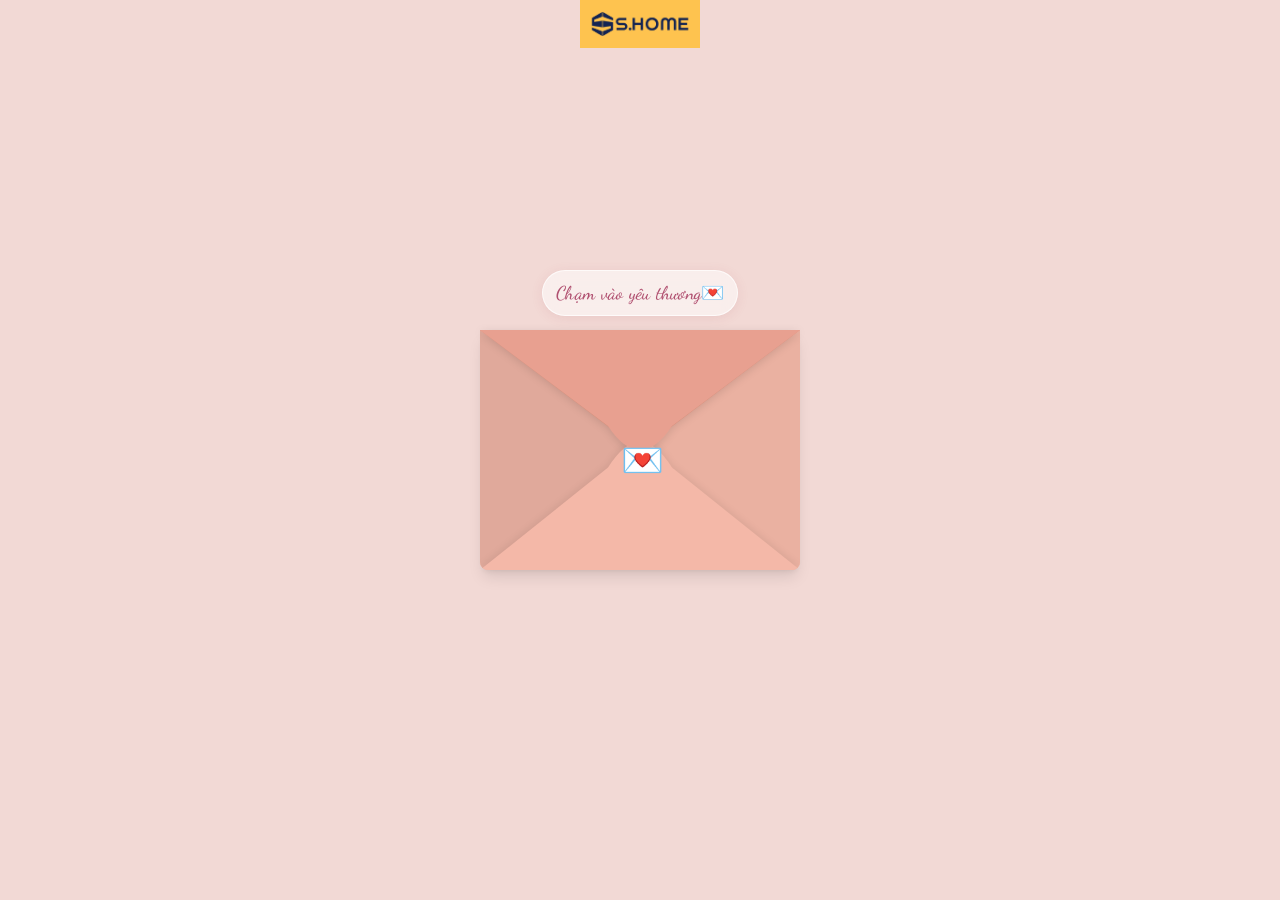
==== commit 5610ff44: "fixbug" ====
--- a/index.html
+++ b/index.html
@@ -2,16 +2,16 @@
 <html lang="vi">
   <head>
     <meta charset="UTF-8" />
-    <link rel="icon" type="image/svg+xml" href="/vite.svg" />
+    <link rel="icon" type="image/png" href="/favicon.png" />
     <meta name="viewport" content="width=device-width, initial-scale=1.0" />
     <meta name="theme-color" content="#F2D9D5" />
     <meta name="description" content="Thiệp chúc mừng ngày Quốc tế Phụ nữ 8/3 - Happy Women's Day" />
     <link rel="preconnect" href="https://fonts.googleapis.com" />
     <link rel="preconnect" href="https://fonts.gstatic.com" crossorigin />
     <link href="https://fonts.googleapis.com/css2?family=Dancing+Script:wght@400;700&family=Inter:wght@400;500;600&display=swap" rel="stylesheet" />
-    <title>Happy Women's Day 💐</title>
-    <script type="module" crossorigin src="/assets/index-zoE5sWf6.js"></script>
-    <link rel="stylesheet" crossorigin href="/assets/index-DK9BaEC_.css">
+    <title>Happy Women's Day 💐 | S.Home</title>
+    <script type="module" crossorigin src="/assets/index-rqndJbNh.js"></script>
+    <link rel="stylesheet" crossorigin href="/assets/index-C0Jxr-SP.css">
   </head>
   <body>
     <div id="root"></div>
--- a/assets/index-C0Jxr-SP.css
+++ b/assets/index-C0Jxr-SP.css
@@ -0,0 +1 @@
+/*! tailwindcss v4.2.1 | MIT License | https://tailwindcss.com */@layer properties{@supports (((-webkit-hyphens:none)) and (not (margin-trim:inline))) or ((-moz-orient:inline) and (not (color:rgb(from red r g b)))){*,:before,:after,::backdrop{--tw-translate-x:0;--tw-translate-y:0;--tw-translate-z:0;--tw-rotate-x:initial;--tw-rotate-y:initial;--tw-rotate-z:initial;--tw-skew-x:initial;--tw-skew-y:initial;--tw-border-style:solid;--tw-leading:initial;--tw-font-weight:initial;--tw-shadow:0 0 #0000;--tw-shadow-color:initial;--tw-shadow-alpha:100%;--tw-inset-shadow:0 0 #0000;--tw-inset-shadow-color:initial;--tw-inset-shadow-alpha:100%;--tw-ring-color:initial;--tw-ring-shadow:0 0 #0000;--tw-inset-ring-color:initial;--tw-inset-ring-shadow:0 0 #0000;--tw-ring-inset:initial;--tw-ring-offset-width:0px;--tw-ring-offset-color:#fff;--tw-ring-offset-shadow:0 0 #0000;--tw-blur:initial;--tw-brightness:initial;--tw-contrast:initial;--tw-grayscale:initial;--tw-hue-rotate:initial;--tw-invert:initial;--tw-opacity:initial;--tw-saturate:initial;--tw-sepia:initial;--tw-drop-shadow:initial;--tw-drop-shadow-color:initial;--tw-drop-shadow-alpha:100%;--tw-drop-shadow-size:initial}}}@layer theme{:root,:host{--font-sans:ui-sans-serif, system-ui, sans-serif, "Apple Color Emoji", "Segoe UI Emoji", "Segoe UI Symbol", "Noto Color Emoji";--font-mono:ui-monospace, SFMono-Regular, Menlo, Monaco, Consolas, "Liberation Mono", "Courier New", monospace;--color-gray-200:oklch(92.8% .006 264.531);--spacing:.25rem;--text-base:1rem;--text-base--line-height: 1.5 ;--text-lg:1.125rem;--text-lg--line-height:calc(1.75 / 1.125);--text-xl:1.25rem;--text-xl--line-height:calc(1.75 / 1.25);--text-2xl:1.5rem;--text-2xl--line-height:calc(2 / 1.5);--text-3xl:1.875rem;--text-3xl--line-height: 1.2 ;--font-weight-medium:500;--font-weight-bold:700;--leading-tight:1.25;--leading-relaxed:1.625;--radius-lg:.5rem;--radius-2xl:1rem;--animate-spin:spin 1s linear infinite;--animate-pulse:pulse 2s cubic-bezier(.4, 0, .6, 1) infinite;--default-transition-duration:.15s;--default-transition-timing-function:cubic-bezier(.4, 0, .2, 1);--default-font-family:var(--font-sans);--default-mono-font-family:var(--font-mono);--font-heading:"Dancing Script", cursive;--font-body:"Dancing Script", system-ui, sans-serif;--color-bg-main:#f2d9d5;--color-envelope-body:#f4b8a8;--color-envelope-flap:#e8a090;--color-envelope-inner:#e89880;--color-petal-pink:#f5c6b8;--color-text-heading:#8b4a6b;--color-text-body:#6b4a5e}}@layer base{*,:after,:before,::backdrop{box-sizing:border-box;border:0 solid;margin:0;padding:0}::file-selector-button{box-sizing:border-box;border:0 solid;margin:0;padding:0}html,:host{-webkit-text-size-adjust:100%;-moz-tab-size:4;tab-size:4;line-height:1.5;font-family:var(--default-font-family,ui-sans-serif, system-ui, sans-serif, "Apple Color Emoji", "Segoe UI Emoji", "Segoe UI Symbol", "Noto Color Emoji");font-feature-settings:var(--default-font-feature-settings,normal);font-variation-settings:var(--default-font-variation-settings,normal);-webkit-tap-highlight-color:transparent}hr{height:0;color:inherit;border-top-width:1px}abbr:where([title]){-webkit-text-decoration:underline dotted;text-decoration:underline dotted}h1,h2,h3,h4,h5,h6{font-size:inherit;font-weight:inherit}a{color:inherit;-webkit-text-decoration:inherit;text-decoration:inherit}b,strong{font-weight:bolder}code,kbd,samp,pre{font-family:var(--default-mono-font-family,ui-monospace, SFMono-Regular, Menlo, Monaco, Consolas, "Liberation Mono", "Courier New", monospace);font-feature-settings:var(--default-mono-font-feature-settings,normal);font-variation-settings:var(--default-mono-font-variation-settings,normal);font-size:1em}small{font-size:80%}sub,sup{vertical-align:baseline;font-size:75%;line-height:0;position:relative}sub{bottom:-.25em}sup{top:-.5em}table{text-indent:0;border-color:inherit;border-collapse:collapse}:-moz-focusring{outline:auto}progress{vertical-align:baseline}summary{display:list-item}ol,ul,menu{list-style:none}img,svg,video,canvas,audio,iframe,embed,object{vertical-align:middle;display:block}img,video{max-width:100%;height:auto}button,input,select,optgroup,textarea{font:inherit;font-feature-settings:inherit;font-variation-settings:inherit;letter-spacing:inherit;color:inherit;opacity:1;background-color:#0000;border-radius:0}::file-selector-button{font:inherit;font-feature-settings:inherit;font-variation-settings:inherit;letter-spacing:inherit;color:inherit;opacity:1;background-color:#0000;border-radius:0}:where(select:is([multiple],[size])) optgroup{font-weight:bolder}:where(select:is([multiple],[size])) optgroup option{padding-inline-start:20px}::file-selector-button{margin-inline-end:4px}::placeholder{opacity:1}@supports (not ((-webkit-appearance:-apple-pay-button))) or (contain-intrinsic-size:1px){::placeholder{color:currentColor}@supports (color:color-mix(in lab,red,red)){::placeholder{color:color-mix(in oklab,currentcolor 50%,transparent)}}}textarea{resize:vertical}::-webkit-search-decoration{-webkit-appearance:none}::-webkit-date-and-time-value{min-height:1lh;text-align:inherit}::-webkit-datetime-edit{display:inline-flex}::-webkit-datetime-edit-fields-wrapper{padding:0}::-webkit-datetime-edit{padding-block:0}::-webkit-datetime-edit-year-field{padding-block:0}::-webkit-datetime-edit-month-field{padding-block:0}::-webkit-datetime-edit-day-field{padding-block:0}::-webkit-datetime-edit-hour-field{padding-block:0}::-webkit-datetime-edit-minute-field{padding-block:0}::-webkit-datetime-edit-second-field{padding-block:0}::-webkit-datetime-edit-millisecond-field{padding-block:0}::-webkit-datetime-edit-meridiem-field{padding-block:0}::-webkit-calendar-picker-indicator{line-height:1}:-moz-ui-invalid{box-shadow:none}button,input:where([type=button],[type=reset],[type=submit]){-webkit-appearance:button;-moz-appearance:button;appearance:button}::file-selector-button{-webkit-appearance:button;-moz-appearance:button;appearance:button}::-webkit-inner-spin-button{height:auto}::-webkit-outer-spin-button{height:auto}[hidden]:where(:not([hidden=until-found])){display:none!important}}@layer components;@layer utilities{.pointer-events-none{pointer-events:none}.visible{visibility:visible}.absolute{position:absolute}.fixed{position:fixed}.relative{position:relative}.static{position:static}.inset-0{inset:calc(var(--spacing) * 0)}.start{inset-inline-start:var(--spacing)}.end{inset-inline-end:var(--spacing)}.top-0{top:calc(var(--spacing) * 0)}.right-0{right:calc(var(--spacing) * 0)}.bottom-6{bottom:calc(var(--spacing) * 6)}.left-0{left:calc(var(--spacing) * 0)}.left-1\/2{left:50%}.z-0{z-index:0}.z-5{z-index:5}.z-10{z-index:10}.z-20{z-index:20}.z-30{z-index:30}.z-40{z-index:40}.z-50{z-index:50}.my-3{margin-block:calc(var(--spacing) * 3)}.block{display:block}.flex{display:flex}.hidden{display:none}.inline{display:inline}.inline-block{display:inline-block}.h-1\/2{height:50%}.h-12{height:calc(var(--spacing) * 12)}.h-20{height:calc(var(--spacing) * 20)}.h-full{height:100%}.h-screen{height:100vh}.w-30{width:calc(var(--spacing) * 30)}.w-full{width:100%}.-translate-x-1\/2{--tw-translate-x: -50% ;translate:var(--tw-translate-x) var(--tw-translate-y)}.transform{transform:var(--tw-rotate-x,) var(--tw-rotate-y,) var(--tw-rotate-z,) var(--tw-skew-x,) var(--tw-skew-y,)}.animate-pulse{animation:var(--animate-pulse)}.animate-spin{animation:var(--animate-spin)}.cursor-pointer{cursor:pointer}.resize{resize:both}.flex-col{flex-direction:column}.items-center{align-items:center}.justify-center{justify-content:center}.gap-2{gap:calc(var(--spacing) * 2)}.overflow-hidden{overflow:hidden}.overflow-visible{overflow:visible}.overflow-y-auto{overflow-y:auto}.rounded-2xl{border-radius:var(--radius-2xl)}.rounded-full{border-radius:3.40282e38px}.rounded-b-lg{border-bottom-right-radius:var(--radius-lg);border-bottom-left-radius:var(--radius-lg)}.border{border-style:var(--tw-border-style);border-width:1px}.bg-bg-main{background-color:var(--color-bg-main)}.bg-envelope-body{background-color:var(--color-envelope-body)}.bg-envelope-inner{background-color:var(--color-envelope-inner)}.bg-gray-200{background-color:var(--color-gray-200)}.fill-envelope-body{fill:var(--color-envelope-body)}.fill-envelope-flap{fill:var(--color-envelope-flap)}.px-4{padding-inline:calc(var(--spacing) * 4)}.py-2{padding-block:calc(var(--spacing) * 2)}.text-center{text-align:center}.font-body{font-family:var(--font-body)}.font-heading{font-family:var(--font-heading)}.text-2xl{font-size:var(--text-2xl);line-height:var(--tw-leading,var(--text-2xl--line-height))}.text-base{font-size:var(--text-base);line-height:var(--tw-leading,var(--text-base--line-height))}.text-lg{font-size:var(--text-lg);line-height:var(--tw-leading,var(--text-lg--line-height))}.text-xl{font-size:var(--text-xl);line-height:var(--tw-leading,var(--text-xl--line-height))}.leading-relaxed{--tw-leading:var(--leading-relaxed);line-height:var(--leading-relaxed)}.leading-tight{--tw-leading:var(--leading-tight);line-height:var(--leading-tight)}.font-bold{--tw-font-weight:var(--font-weight-bold);font-weight:var(--font-weight-bold)}.font-medium{--tw-font-weight:var(--font-weight-medium);font-weight:var(--font-weight-medium)}.text-petal-pink{color:var(--color-petal-pink)}.text-text-body{color:var(--color-text-body)}.text-text-heading{color:var(--color-text-heading)}.shadow{--tw-shadow:0 1px 3px 0 var(--tw-shadow-color,#0000001a), 0 1px 2px -1px var(--tw-shadow-color,#0000001a);box-shadow:var(--tw-inset-shadow),var(--tw-inset-ring-shadow),var(--tw-ring-offset-shadow),var(--tw-ring-shadow),var(--tw-shadow)}.shadow-inner{--tw-shadow:inset 0 2px 4px 0 var(--tw-shadow-color,#0000000d);box-shadow:var(--tw-inset-shadow),var(--tw-inset-ring-shadow),var(--tw-ring-offset-shadow),var(--tw-ring-shadow),var(--tw-shadow)}.shadow-lg{--tw-shadow:0 10px 15px -3px var(--tw-shadow-color,#0000001a), 0 4px 6px -4px var(--tw-shadow-color,#0000001a);box-shadow:var(--tw-inset-shadow),var(--tw-inset-ring-shadow),var(--tw-ring-offset-shadow),var(--tw-ring-shadow),var(--tw-shadow)}.blur{--tw-blur:blur(8px);filter:var(--tw-blur,) var(--tw-brightness,) var(--tw-contrast,) var(--tw-grayscale,) var(--tw-hue-rotate,) var(--tw-invert,) var(--tw-saturate,) var(--tw-sepia,) var(--tw-drop-shadow,)}.grayscale{--tw-grayscale:grayscale(100%);filter:var(--tw-blur,) var(--tw-brightness,) var(--tw-contrast,) var(--tw-grayscale,) var(--tw-hue-rotate,) var(--tw-invert,) var(--tw-saturate,) var(--tw-sepia,) var(--tw-drop-shadow,)}.filter{filter:var(--tw-blur,) var(--tw-brightness,) var(--tw-contrast,) var(--tw-grayscale,) var(--tw-hue-rotate,) var(--tw-invert,) var(--tw-saturate,) var(--tw-sepia,) var(--tw-drop-shadow,)}.transition{transition-property:color,background-color,border-color,outline-color,text-decoration-color,fill,stroke,--tw-gradient-from,--tw-gradient-via,--tw-gradient-to,opacity,box-shadow,transform,translate,scale,rotate,filter,-webkit-backdrop-filter,backdrop-filter,display,content-visibility,overlay,pointer-events;transition-timing-function:var(--tw-ease,var(--default-transition-timing-function));transition-duration:var(--tw-duration,var(--default-transition-duration))}.select-none{-webkit-user-select:none;user-select:none}@media(min-width:40rem){.sm\:text-3xl{font-size:var(--text-3xl);line-height:var(--tw-leading,var(--text-3xl--line-height))}.sm\:text-lg{font-size:var(--text-lg);line-height:var(--tw-leading,var(--text-lg--line-height))}}}html,body,#root{width:100%;height:100%;margin:0;padding:0;overflow:hidden}body{font-family:var(--font-body);background-color:var(--color-bg-main);color:var(--color-text-body);touch-action:manipulation;-webkit-tap-highlight-color:transparent}@media(prefers-reduced-motion:reduce){*,:before,:after{transition-duration:.01ms!important;animation-duration:.01ms!important;animation-iteration-count:1!important}}@property --tw-translate-x{syntax:"*";inherits:false;initial-value:0}@property --tw-translate-y{syntax:"*";inherits:false;initial-value:0}@property --tw-translate-z{syntax:"*";inherits:false;initial-value:0}@property --tw-rotate-x{syntax:"*";inherits:false}@property --tw-rotate-y{syntax:"*";inherits:false}@property --tw-rotate-z{syntax:"*";inherits:false}@property --tw-skew-x{syntax:"*";inherits:false}@property --tw-skew-y{syntax:"*";inherits:false}@property --tw-border-style{syntax:"*";inherits:false;initial-value:solid}@property --tw-leading{syntax:"*";inherits:false}@property --tw-font-weight{syntax:"*";inherits:false}@property --tw-shadow{syntax:"*";inherits:false;initial-value:0 0 #0000}@property --tw-shadow-color{syntax:"*";inherits:false}@property --tw-shadow-alpha{syntax:"<percentage>";inherits:false;initial-value:100%}@property --tw-inset-shadow{syntax:"*";inherits:false;initial-value:0 0 #0000}@property --tw-inset-shadow-color{syntax:"*";inherits:false}@property --tw-inset-shadow-alpha{syntax:"<percentage>";inherits:false;initial-value:100%}@property --tw-ring-color{syntax:"*";inherits:false}@property --tw-ring-shadow{syntax:"*";inherits:false;initial-value:0 0 #0000}@property --tw-inset-ring-color{syntax:"*";inherits:false}@property --tw-inset-ring-shadow{syntax:"*";inherits:false;initial-value:0 0 #0000}@property --tw-ring-inset{syntax:"*";inherits:false}@property --tw-ring-offset-width{syntax:"<length>";inherits:false;initial-value:0}@property --tw-ring-offset-color{syntax:"*";inherits:false;initial-value:#fff}@property --tw-ring-offset-shadow{syntax:"*";inherits:false;initial-value:0 0 #0000}@property --tw-blur{syntax:"*";inherits:false}@property --tw-brightness{syntax:"*";inherits:false}@property --tw-contrast{syntax:"*";inherits:false}@property --tw-grayscale{syntax:"*";inherits:false}@property --tw-hue-rotate{syntax:"*";inherits:false}@property --tw-invert{syntax:"*";inherits:false}@property --tw-opacity{syntax:"*";inherits:false}@property --tw-saturate{syntax:"*";inherits:false}@property --tw-sepia{syntax:"*";inherits:false}@property --tw-drop-shadow{syntax:"*";inherits:false}@property --tw-drop-shadow-color{syntax:"*";inherits:false}@property --tw-drop-shadow-alpha{syntax:"<percentage>";inherits:false;initial-value:100%}@property --tw-drop-shadow-size{syntax:"*";inherits:false}@keyframes spin{to{transform:rotate(360deg)}}@keyframes pulse{50%{opacity:.5}}@keyframes float{0%,to{transform:translateY(0)}50%{transform:translateY(-12px)}}.animate-float{animation:float 3s ease-in-out infinite}.envelope-flap{clip-path:polygon(0 0,50% 100%,100% 0);transform-origin:top center}.letter-paper{background:linear-gradient(180deg,#fffbf5,#fff8f0);box-shadow:0 4px 24px #8b4a6b1f}
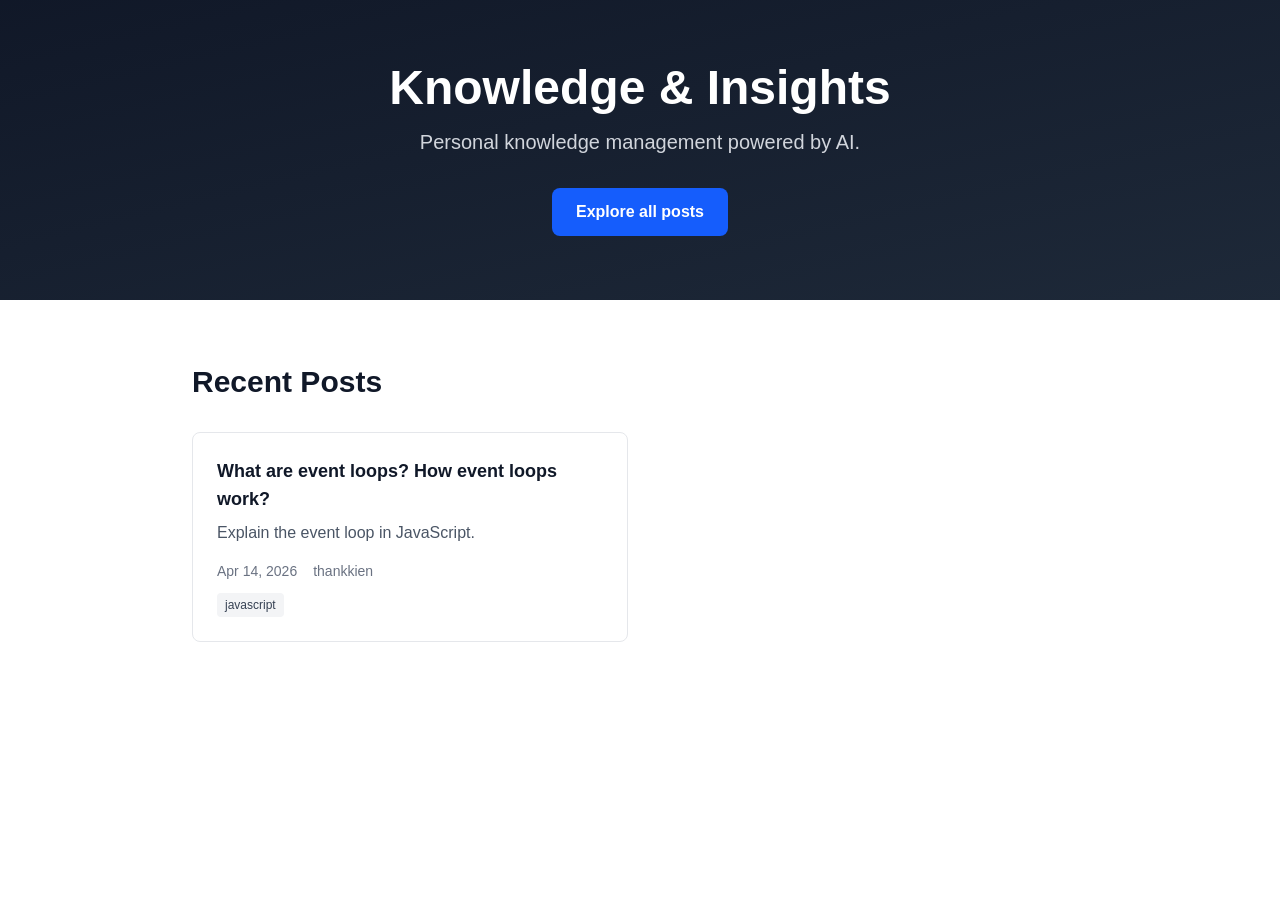
==== commit a14bc8e6: "deploy" ====
--- a/index.html
+++ b/index.html
@@ -1,20 +1,9 @@
-<!doctype html>
-<html lang="vi">
-  <head>
-    <meta charset="UTF-8" />
-    <link rel="icon" type="image/png" href="/favicon.png" />
-    <meta name="viewport" content="width=device-width, initial-scale=1.0" />
-    <meta name="theme-color" content="#F2D9D5" />
-    <meta name="description" content="Thiệp chúc mừng ngày Quốc tế Phụ nữ 8/3 - Happy Women's Day" />
-    <link rel="preconnect" href="https://fonts.googleapis.com" />
-    <link rel="preconnect" href="https://fonts.gstatic.com" crossorigin />
-    <link href="https://fonts.googleapis.com/css2?family=Dancing+Script:wght@400;700&family=Inter:wght@400;500;600&display=swap" rel="stylesheet" />
-    <title>Happy Women's Day 💐 | S.Home</title>
-    <script type="module" crossorigin src="/assets/index-rqndJbNh.js"></script>
-    <link rel="stylesheet" crossorigin href="/assets/index-C0Jxr-SP.css">
-  </head>
-  <body>
-    <div id="root"></div>-
-  </body>
-</html>
+<!DOCTYPE html><html lang="en" data-astro-cid-sckkx6r4> <head><meta charset="UTF-8"><meta name="viewport" content="width=device-width"><link rel="icon" type="image/svg+xml" href="/favicon.svg"><link rel="icon" href="/favicon.ico"><meta name="generator" content="Astro v6.1.5"><title>Astro Basics</title><link rel="stylesheet" href="/_astro/cn.CFXPw_bE.css"><script type="module" src="/_astro/page.CDGqskMv.js"></script>
+<script>!(function(w,p,f,c){if(!window.crossOriginIsolated && !navigator.serviceWorker) return;c=w[p]=Object.assign(w[p]||{},{"lib":"/~partytown/","debug":true});c[f]=(c[f]||[])})(window,'partytown','forward');/* Partytown 0.11.2 - MIT QwikDev */
+const t={preserveBehavior:!1},e=e=>{if("string"==typeof e)return[e,t];const[n,r=t]=e;return[n,{...t,...r}]},n=Object.freeze((t=>{const e=new Set;let n=[];do{Object.getOwnPropertyNames(n).forEach((t=>{"function"==typeof n[t]&&e.add(t)}))}while((n=Object.getPrototypeOf(n))!==Object.prototype);return Array.from(e)})());!function(t,r,o,i,a,s,c,l,d,p,u=t,f){function h(){f||(f=1,"/"==(c=(s.lib||"/~partytown/")+(s.debug?"debug/":""))[0]&&(d=r.querySelectorAll('script[type="text/partytown"]'),i!=t?i.dispatchEvent(new CustomEvent("pt1",{detail:t})):(l=setTimeout(v,(null==s?void 0:s.fallbackTimeout)||1e4),r.addEventListener("pt0",w),a?y(1):o.serviceWorker?o.serviceWorker.register(c+(s.swPath||"partytown-sw.js"),{scope:c}).then((function(t){t.active?y():t.installing&&t.installing.addEventListener("statechange",(function(t){"activated"==t.target.state&&y()}))}),console.error):v())))}function y(e){p=r.createElement(e?"script":"iframe"),t._pttab=Date.now(),e||(p.style.display="block",p.style.width="0",p.style.height="0",p.style.border="0",p.style.visibility="hidden",p.setAttribute("aria-hidden",!0)),p.src=c+"partytown-"+(e?"atomics.js?v=0.11.2":"sandbox-sw.html?"+t._pttab),r.querySelector(s.sandboxParent||"body").appendChild(p)}function v(n,o){for(w(),i==t&&(s.forward||[]).map((function(n){const[r]=e(n);delete t[r.split(".")[0]]})),n=0;n<d.length;n++)(o=r.createElement("script")).innerHTML=d[n].innerHTML,o.nonce=s.nonce,r.head.appendChild(o);p&&p.parentNode.removeChild(p)}function w(){clearTimeout(l)}s=t.partytown||{},i==t&&(s.forward||[]).map((function(r){const[o,{preserveBehavior:i}]=e(r);u=t,o.split(".").map((function(e,r,o){var a;u=u[o[r]]=r+1<o.length?u[o[r]]||(a=o[r+1],n.includes(a)?[]:{}):(()=>{let e=null;if(i){const{methodOrProperty:n,thisObject:r}=((t,e)=>{let n=t;for(let t=0;t<e.length-1;t+=1)n=n[e[t]];return{thisObject:n,methodOrProperty:e.length>0?n[e[e.length-1]]:void 0}})(t,o);"function"==typeof n&&(e=(...t)=>n.apply(r,...t))}return function(){let n;return e&&(n=e(arguments)),(t._ptf=t._ptf||[]).push(o,arguments),n}})()}))})),"complete"==r.readyState?h():(t.addEventListener("DOMContentLoaded",h),t.addEventListener("load",h))}(window,document,navigator,top,window.crossOriginIsolated);;(e=>{e.addEventListener("astro:before-swap",e=>{let r=document.body.querySelector("iframe[src*='/~partytown/']");if(r)e.newDocument.body.append(r)})})(document);</script></head> <body data-astro-cid-sckkx6r4>  <div class="min-h-screen"> <!-- Hero --> <section class="bg-gradient-to-br from-gray-900 to-gray-800 px-4 py-16 text-white dark:from-gray-950 dark:to-gray-900"> <div class="mx-auto max-w-4xl text-center"> <h1 class="mb-4 text-5xl font-bold">Knowledge & Insights</h1> <p class="mb-8 text-xl text-gray-300">
+Personal knowledge management powered by AI.
+</p> <a href="/blog" class="inline-block rounded-lg bg-blue-600 px-6 py-3 font-semibold text-white transition-colors hover:bg-blue-700">
+Explore all posts
+</a> </div> </section> <!-- Recent Posts --> <section class="px-4 py-16"> <div class="mx-auto max-w-4xl"> <h2 class="mb-8 text-3xl font-bold text-gray-900 dark:text-white">
+Recent Posts
+</h2> <div class="grid gap-6 md:grid-cols-2"> <a href="/blog/2026-04-14-event-loops" class="block rounded-lg border border-gray-200 p-6 transition-all duration-200 hover:scale-105 hover:border-gray-400 hover:shadow-lg dark:border-gray-700 dark:hover:border-gray-600"><article><h3 class="mb-2 text-lg font-semibold text-gray-900 dark:text-white">What are event loops? How event loops work?</h3><p class="mb-4 text-gray-600 dark:text-gray-300">Explain the event loop in JavaScript.</p><div class="mb-3 flex items-center gap-4 text-sm text-gray-500 dark:text-gray-400"><span>Apr 14, 2026</span><span>thankkien</span></div><!--$--><div class="flex flex-wrap gap-2"><span key="javascript" class="inline-block rounded bg-gray-100 px-2 py-1 text-xs font-medium text-gray-700 dark:bg-gray-800 dark:text-gray-300">javascript</span></div><!--/--></article></a> </div> </div> </section> </div> </body></html>
--- a/_astro/cn.CFXPw_bE.css
+++ b/_astro/cn.CFXPw_bE.css
@@ -0,0 +1 @@
+@layer properties{@supports (((-webkit-hyphens:none)) and (not (margin-trim:inline))) or ((-moz-orient:inline) and (not (color:rgb(from red r g b)))){*,:before,:after,::backdrop{--tw-space-y-reverse:0;--tw-border-style:solid;--tw-gradient-position:initial;--tw-gradient-from:#0000;--tw-gradient-via:#0000;--tw-gradient-to:#0000;--tw-gradient-stops:initial;--tw-gradient-via-stops:initial;--tw-gradient-from-position:0%;--tw-gradient-via-position:50%;--tw-gradient-to-position:100%;--tw-font-weight:initial;--tw-blur:initial;--tw-brightness:initial;--tw-contrast:initial;--tw-grayscale:initial;--tw-hue-rotate:initial;--tw-invert:initial;--tw-opacity:initial;--tw-saturate:initial;--tw-sepia:initial;--tw-drop-shadow:initial;--tw-drop-shadow-color:initial;--tw-drop-shadow-alpha:100%;--tw-drop-shadow-size:initial;--tw-backdrop-blur:initial;--tw-backdrop-brightness:initial;--tw-backdrop-contrast:initial;--tw-backdrop-grayscale:initial;--tw-backdrop-hue-rotate:initial;--tw-backdrop-invert:initial;--tw-backdrop-opacity:initial;--tw-backdrop-saturate:initial;--tw-backdrop-sepia:initial;--tw-duration:initial;--tw-scale-x:1;--tw-scale-y:1;--tw-scale-z:1;--tw-shadow:0 0 #0000;--tw-shadow-color:initial;--tw-shadow-alpha:100%;--tw-inset-shadow:0 0 #0000;--tw-inset-shadow-color:initial;--tw-inset-shadow-alpha:100%;--tw-ring-color:initial;--tw-ring-shadow:0 0 #0000;--tw-inset-ring-color:initial;--tw-inset-ring-shadow:0 0 #0000;--tw-ring-inset:initial;--tw-ring-offset-width:0px;--tw-ring-offset-color:#fff;--tw-ring-offset-shadow:0 0 #0000}}}@layer theme{:root,:host{--font-sans:"Inter", sans-serif;--font-mono:"JetBrains Mono", monospace;--color-amber-50:oklch(98.7% .022 95.277);--color-amber-200:oklch(92.4% .12 95.746);--color-amber-700:oklch(55.5% .163 48.998);--color-amber-950:oklch(27.9% .077 45.635);--color-blue-50:oklch(97% .014 254.604);--color-blue-300:oklch(80.9% .105 251.813);--color-blue-400:oklch(70.7% .165 254.624);--color-blue-600:oklch(54.6% .245 262.881);--color-blue-700:oklch(48.8% .243 264.376);--color-blue-950:oklch(28.2% .091 267.935);--color-gray-100:oklch(96.7% .003 264.542);--color-gray-200:oklch(92.8% .006 264.531);--color-gray-300:oklch(87.2% .01 258.338);--color-gray-400:oklch(70.7% .022 261.325);--color-gray-500:oklch(55.1% .027 264.364);--color-gray-600:oklch(44.6% .03 256.802);--color-gray-700:oklch(37.3% .034 259.733);--color-gray-800:oklch(27.8% .033 256.848);--color-gray-900:oklch(21% .034 264.665);--color-gray-950:oklch(13% .028 261.692);--color-white:#fff;--spacing:.25rem;--container-2xl:42rem;--container-4xl:56rem;--text-xs:.75rem;--text-xs--line-height:calc(1 / .75);--text-sm:.875rem;--text-sm--line-height:calc(1.25 / .875);--text-lg:1.125rem;--text-lg--line-height:calc(1.75 / 1.125);--text-xl:1.25rem;--text-xl--line-height:calc(1.75 / 1.25);--text-3xl:1.875rem;--text-3xl--line-height: 1.2 ;--text-4xl:2.25rem;--text-4xl--line-height:calc(2.5 / 2.25);--text-5xl:3rem;--text-5xl--line-height:1;--font-weight-medium:500;--font-weight-semibold:600;--font-weight-bold:700;--radius-lg:.5rem;--default-transition-duration:.15s;--default-transition-timing-function:cubic-bezier(.4, 0, .2, 1);--default-font-family:var(--font-sans);--default-mono-font-family:var(--font-mono);--tw-prose-body:#cbd5e1;--tw-prose-headings:#f1f5f9;--tw-prose-links:#7dd3fc;--tw-prose-bold:#fff;--tw-prose-code:#e2e8f0;--tw-prose-pre-bg:#020617}}@layer base{*,:after,:before,::backdrop{box-sizing:border-box;border:0 solid;margin:0;padding:0}::file-selector-button{box-sizing:border-box;border:0 solid;margin:0;padding:0}html,:host{-webkit-text-size-adjust:100%;tab-size:4;line-height:1.5;font-family:var(--default-font-family,ui-sans-serif, system-ui, sans-serif, "Apple Color Emoji", "Segoe UI Emoji", "Segoe UI Symbol", "Noto Color Emoji");font-feature-settings:var(--default-font-feature-settings,normal);font-variation-settings:var(--default-font-variation-settings,normal);-webkit-tap-highlight-color:transparent}hr{height:0;color:inherit;border-top-width:1px}abbr:where([title]){-webkit-text-decoration:underline dotted;text-decoration:underline dotted}h1,h2,h3,h4,h5,h6{font-size:inherit;font-weight:inherit}a{color:inherit;-webkit-text-decoration:inherit;text-decoration:inherit}b,strong{font-weight:bolder}code,kbd,samp,pre{font-family:var(--default-mono-font-family,ui-monospace, SFMono-Regular, Menlo, Monaco, Consolas, "Liberation Mono", "Courier New", monospace);font-feature-settings:var(--default-mono-font-feature-settings,normal);font-variation-settings:var(--default-mono-font-variation-settings,normal);font-size:1em}small{font-size:80%}sub,sup{vertical-align:baseline;font-size:75%;line-height:0;position:relative}sub{bottom:-.25em}sup{top:-.5em}table{text-indent:0;border-color:inherit;border-collapse:collapse}:-moz-focusring{outline:auto}progress{vertical-align:baseline}summary{display:list-item}ol,ul,menu{list-style:none}img,svg,video,canvas,audio,iframe,embed,object{vertical-align:middle;display:block}img,video{max-width:100%;height:auto}button,input,select,optgroup,textarea{font:inherit;font-feature-settings:inherit;font-variation-settings:inherit;letter-spacing:inherit;color:inherit;opacity:1;background-color:#0000;border-radius:0}::file-selector-button{font:inherit;font-feature-settings:inherit;font-variation-settings:inherit;letter-spacing:inherit;color:inherit;opacity:1;background-color:#0000;border-radius:0}:where(select:is([multiple],[size])) optgroup{font-weight:bolder}:where(select:is([multiple],[size])) optgroup option{padding-inline-start:20px}::file-selector-button{margin-inline-end:4px}::placeholder{opacity:1}@supports (not ((-webkit-appearance:-apple-pay-button))) or (contain-intrinsic-size:1px){::placeholder{color:currentColor}@supports (color:color-mix(in lab,red,red)){::placeholder{color:color-mix(in oklab,currentcolor 50%,transparent)}}}textarea{resize:vertical}::-webkit-search-decoration{-webkit-appearance:none}::-webkit-date-and-time-value{min-height:1lh;text-align:inherit}::-webkit-datetime-edit{display:inline-flex}::-webkit-datetime-edit-fields-wrapper{padding:0}::-webkit-datetime-edit{padding-block:0}::-webkit-datetime-edit-year-field{padding-block:0}::-webkit-datetime-edit-month-field{padding-block:0}::-webkit-datetime-edit-day-field{padding-block:0}::-webkit-datetime-edit-hour-field{padding-block:0}::-webkit-datetime-edit-minute-field{padding-block:0}::-webkit-datetime-edit-second-field{padding-block:0}::-webkit-datetime-edit-millisecond-field{padding-block:0}::-webkit-datetime-edit-meridiem-field{padding-block:0}::-webkit-calendar-picker-indicator{line-height:1}:-moz-ui-invalid{box-shadow:none}button,input:where([type=button],[type=reset],[type=submit]){appearance:button}::file-selector-button{appearance:button}::-webkit-inner-spin-button{height:auto}::-webkit-outer-spin-button{height:auto}[hidden]:where(:not([hidden=until-found])){display:none!important}}@layer components;@layer utilities{.static{position:static}.container{width:100%}@media(min-width:40rem){.container{max-width:40rem}}@media(min-width:48rem){.container{max-width:48rem}}@media(min-width:64rem){.container{max-width:64rem}}@media(min-width:80rem){.container{max-width:80rem}}@media(min-width:96rem){.container{max-width:96rem}}.mx-auto{margin-inline:auto}.prose{color:var(--tw-prose-body);max-width:65ch}.prose :where(p):not(:where([class~=not-prose],[class~=not-prose] *)){margin-top:1.25em;margin-bottom:1.25em}.prose :where([class~=lead]):not(:where([class~=not-prose],[class~=not-prose] *)){color:var(--tw-prose-lead);margin-top:1.2em;margin-bottom:1.2em;font-size:1.25em;line-height:1.6}.prose :where(a):not(:where([class~=not-prose],[class~=not-prose] *)){color:var(--tw-prose-links);font-weight:500;text-decoration:underline}.prose :where(strong):not(:where([class~=not-prose],[class~=not-prose] *)){color:var(--tw-prose-bold);font-weight:600}.prose :where(a strong):not(:where([class~=not-prose],[class~=not-prose] *)),.prose :where(blockquote strong):not(:where([class~=not-prose],[class~=not-prose] *)),.prose :where(thead th strong):not(:where([class~=not-prose],[class~=not-prose] *)){color:inherit}.prose :where(ol):not(:where([class~=not-prose],[class~=not-prose] *)){margin-top:1.25em;margin-bottom:1.25em;padding-inline-start:1.625em;list-style-type:decimal}.prose :where(ol[type=A]):not(:where([class~=not-prose],[class~=not-prose] *)){list-style-type:upper-alpha}.prose :where(ol[type=a]):not(:where([class~=not-prose],[class~=not-prose] *)){list-style-type:lower-alpha}.prose :where(ol[type=A s]):not(:where([class~=not-prose],[class~=not-prose] *)){list-style-type:upper-alpha}.prose :where(ol[type=a s]):not(:where([class~=not-prose],[class~=not-prose] *)){list-style-type:lower-alpha}.prose :where(ol[type=I]):not(:where([class~=not-prose],[class~=not-prose] *)){list-style-type:upper-roman}.prose :where(ol[type=i]):not(:where([class~=not-prose],[class~=not-prose] *)){list-style-type:lower-roman}.prose :where(ol[type=I s]):not(:where([class~=not-prose],[class~=not-prose] *)){list-style-type:upper-roman}.prose :where(ol[type=i s]):not(:where([class~=not-prose],[class~=not-prose] *)){list-style-type:lower-roman}.prose :where(ol[type="1"]):not(:where([class~=not-prose],[class~=not-prose] *)){list-style-type:decimal}.prose :where(ul):not(:where([class~=not-prose],[class~=not-prose] *)){margin-top:1.25em;margin-bottom:1.25em;padding-inline-start:1.625em;list-style-type:disc}.prose :where(ol>li):not(:where([class~=not-prose],[class~=not-prose] *))::marker{color:var(--tw-prose-counters);font-weight:400}.prose :where(ul>li):not(:where([class~=not-prose],[class~=not-prose] *))::marker{color:var(--tw-prose-bullets)}.prose :where(dt):not(:where([class~=not-prose],[class~=not-prose] *)){color:var(--tw-prose-headings);margin-top:1.25em;font-weight:600}.prose :where(hr):not(:where([class~=not-prose],[class~=not-prose] *)){border-color:var(--tw-prose-hr);border-top-width:1px;margin-top:3em;margin-bottom:3em}.prose :where(blockquote):not(:where([class~=not-prose],[class~=not-prose] *)){color:var(--tw-prose-quotes);border-inline-start-width:.25rem;border-inline-start-color:var(--tw-prose-quote-borders);quotes:"“""”""‘""’";margin-top:1.6em;margin-bottom:1.6em;padding-inline-start:1em;font-style:italic;font-weight:500}.prose :where(blockquote p:first-of-type):not(:where([class~=not-prose],[class~=not-prose] *)):before{content:open-quote}.prose :where(blockquote p:last-of-type):not(:where([class~=not-prose],[class~=not-prose] *)):after{content:close-quote}.prose :where(h1):not(:where([class~=not-prose],[class~=not-prose] *)){color:var(--tw-prose-headings);margin-top:0;margin-bottom:.888889em;font-size:2.25em;font-weight:800;line-height:1.11111}.prose :where(h1 strong):not(:where([class~=not-prose],[class~=not-prose] *)){color:inherit;font-weight:900}.prose :where(h2):not(:where([class~=not-prose],[class~=not-prose] *)){color:var(--tw-prose-headings);margin-top:2em;margin-bottom:1em;font-size:1.5em;font-weight:700;line-height:1.33333}.prose :where(h2 strong):not(:where([class~=not-prose],[class~=not-prose] *)){color:inherit;font-weight:800}.prose :where(h3):not(:where([class~=not-prose],[class~=not-prose] *)){color:var(--tw-prose-headings);margin-top:1.6em;margin-bottom:.6em;font-size:1.25em;font-weight:600;line-height:1.6}.prose :where(h3 strong):not(:where([class~=not-prose],[class~=not-prose] *)){color:inherit;font-weight:700}.prose :where(h4):not(:where([class~=not-prose],[class~=not-prose] *)){color:var(--tw-prose-headings);margin-top:1.5em;margin-bottom:.5em;font-weight:600;line-height:1.5}.prose :where(h4 strong):not(:where([class~=not-prose],[class~=not-prose] *)){color:inherit;font-weight:700}.prose :where(img):not(:where([class~=not-prose],[class~=not-prose] *)){margin-top:2em;margin-bottom:2em}.prose :where(picture):not(:where([class~=not-prose],[class~=not-prose] *)){margin-top:2em;margin-bottom:2em;display:block}.prose :where(video):not(:where([class~=not-prose],[class~=not-prose] *)){margin-top:2em;margin-bottom:2em}.prose :where(kbd):not(:where([class~=not-prose],[class~=not-prose] *)){color:var(--tw-prose-kbd);box-shadow:0 0 0 1px var(--tw-prose-kbd-shadows),0 3px 0 var(--tw-prose-kbd-shadows);padding-top:.1875em;padding-inline-end:.375em;padding-bottom:.1875em;border-radius:.3125rem;padding-inline-start:.375em;font-family:inherit;font-size:.875em;font-weight:500}.prose :where(code):not(:where([class~=not-prose],[class~=not-prose] *)){color:var(--tw-prose-code);font-size:.875em;font-weight:600}.prose :where(code):not(:where([class~=not-prose],[class~=not-prose] *)):before,.prose :where(code):not(:where([class~=not-prose],[class~=not-prose] *)):after{content:"`"}.prose :where(a code):not(:where([class~=not-prose],[class~=not-prose] *)),.prose :where(h1 code):not(:where([class~=not-prose],[class~=not-prose] *)){color:inherit}.prose :where(h2 code):not(:where([class~=not-prose],[class~=not-prose] *)){color:inherit;font-size:.875em}.prose :where(h3 code):not(:where([class~=not-prose],[class~=not-prose] *)){color:inherit;font-size:.9em}.prose :where(h4 code):not(:where([class~=not-prose],[class~=not-prose] *)),.prose :where(blockquote code):not(:where([class~=not-prose],[class~=not-prose] *)),.prose :where(thead th code):not(:where([class~=not-prose],[class~=not-prose] *)){color:inherit}.prose :where(pre):not(:where([class~=not-prose],[class~=not-prose] *)){color:var(--tw-prose-pre-code);background-color:var(--tw-prose-pre-bg);padding-top:.857143em;padding-inline-end:1.14286em;padding-bottom:.857143em;border-radius:.375rem;margin-top:1.71429em;margin-bottom:1.71429em;padding-inline-start:1.14286em;font-size:.875em;font-weight:400;line-height:1.71429;overflow-x:auto}.prose :where(pre code):not(:where([class~=not-prose],[class~=not-prose] *)){font-weight:inherit;color:inherit;font-size:inherit;font-family:inherit;line-height:inherit;background-color:#0000;border-width:0;border-radius:0;padding:0}.prose :where(pre code):not(:where([class~=not-prose],[class~=not-prose] *)):before,.prose :where(pre code):not(:where([class~=not-prose],[class~=not-prose] *)):after{content:none}.prose :where(table):not(:where([class~=not-prose],[class~=not-prose] *)){table-layout:auto;width:100%;margin-top:2em;margin-bottom:2em;font-size:.875em;line-height:1.71429}.prose :where(thead):not(:where([class~=not-prose],[class~=not-prose] *)){border-bottom-width:1px;border-bottom-color:var(--tw-prose-th-borders)}.prose :where(thead th):not(:where([class~=not-prose],[class~=not-prose] *)){color:var(--tw-prose-headings);vertical-align:bottom;padding-inline-end:.571429em;padding-bottom:.571429em;padding-inline-start:.571429em;font-weight:600}.prose :where(tbody tr):not(:where([class~=not-prose],[class~=not-prose] *)){border-bottom-width:1px;border-bottom-color:var(--tw-prose-td-borders)}.prose :where(tbody tr:last-child):not(:where([class~=not-prose],[class~=not-prose] *)){border-bottom-width:0}.prose :where(tbody td):not(:where([class~=not-prose],[class~=not-prose] *)){vertical-align:baseline}.prose :where(tfoot):not(:where([class~=not-prose],[class~=not-prose] *)){border-top-width:1px;border-top-color:var(--tw-prose-th-borders)}.prose :where(tfoot td):not(:where([class~=not-prose],[class~=not-prose] *)){vertical-align:top}.prose :where(th,td):not(:where([class~=not-prose],[class~=not-prose] *)){text-align:start}.prose :where(figure>*):not(:where([class~=not-prose],[class~=not-prose] *)){margin-top:0;margin-bottom:0}.prose :where(figcaption):not(:where([class~=not-prose],[class~=not-prose] *)){color:var(--tw-prose-captions);margin-top:.857143em;font-size:.875em;line-height:1.42857}.prose{--tw-prose-body:oklch(37.3% .034 259.733);--tw-prose-headings:oklch(21% .034 264.665);--tw-prose-lead:oklch(44.6% .03 256.802);--tw-prose-links:oklch(21% .034 264.665);--tw-prose-bold:oklch(21% .034 264.665);--tw-prose-counters:oklch(55.1% .027 264.364);--tw-prose-bullets:oklch(87.2% .01 258.338);--tw-prose-hr:oklch(92.8% .006 264.531);--tw-prose-quotes:oklch(21% .034 264.665);--tw-prose-quote-borders:oklch(92.8% .006 264.531);--tw-prose-captions:oklch(55.1% .027 264.364);--tw-prose-kbd:oklch(21% .034 264.665);--tw-prose-kbd-shadows:oklab(21% -.00316127 -.0338527/.1);--tw-prose-code:oklch(21% .034 264.665);--tw-prose-pre-code:oklch(92.8% .006 264.531);--tw-prose-pre-bg:oklch(27.8% .033 256.848);--tw-prose-th-borders:oklch(87.2% .01 258.338);--tw-prose-td-borders:oklch(92.8% .006 264.531);--tw-prose-invert-body:oklch(87.2% .01 258.338);--tw-prose-invert-headings:#fff;--tw-prose-invert-lead:oklch(70.7% .022 261.325);--tw-prose-invert-links:#fff;--tw-prose-invert-bold:#fff;--tw-prose-invert-counters:oklch(70.7% .022 261.325);--tw-prose-invert-bullets:oklch(44.6% .03 256.802);--tw-prose-invert-hr:oklch(37.3% .034 259.733);--tw-prose-invert-quotes:oklch(96.7% .003 264.542);--tw-prose-invert-quote-borders:oklch(37.3% .034 259.733);--tw-prose-invert-captions:oklch(70.7% .022 261.325);--tw-prose-invert-kbd:#fff;--tw-prose-invert-kbd-shadows:#ffffff1a;--tw-prose-invert-code:#fff;--tw-prose-invert-pre-code:oklch(87.2% .01 258.338);--tw-prose-invert-pre-bg:#00000080;--tw-prose-invert-th-borders:oklch(44.6% .03 256.802);--tw-prose-invert-td-borders:oklch(37.3% .034 259.733);font-size:1rem;line-height:1.75}.prose :where(picture>img):not(:where([class~=not-prose],[class~=not-prose] *)){margin-top:0;margin-bottom:0}.prose :where(li):not(:where([class~=not-prose],[class~=not-prose] *)){margin-top:.5em;margin-bottom:.5em}.prose :where(ol>li):not(:where([class~=not-prose],[class~=not-prose] *)),.prose :where(ul>li):not(:where([class~=not-prose],[class~=not-prose] *)){padding-inline-start:.375em}.prose :where(.prose>ul>li p):not(:where([class~=not-prose],[class~=not-prose] *)){margin-top:.75em;margin-bottom:.75em}.prose :where(.prose>ul>li>p:first-child):not(:where([class~=not-prose],[class~=not-prose] *)){margin-top:1.25em}.prose :where(.prose>ul>li>p:last-child):not(:where([class~=not-prose],[class~=not-prose] *)){margin-bottom:1.25em}.prose :where(.prose>ol>li>p:first-child):not(:where([class~=not-prose],[class~=not-prose] *)){margin-top:1.25em}.prose :where(.prose>ol>li>p:last-child):not(:where([class~=not-prose],[class~=not-prose] *)){margin-bottom:1.25em}.prose :where(ul ul,ul ol,ol ul,ol ol):not(:where([class~=not-prose],[class~=not-prose] *)){margin-top:.75em;margin-bottom:.75em}.prose :where(dl):not(:where([class~=not-prose],[class~=not-prose] *)){margin-top:1.25em;margin-bottom:1.25em}.prose :where(dd):not(:where([class~=not-prose],[class~=not-prose] *)){margin-top:.5em;padding-inline-start:1.625em}.prose :where(hr+*):not(:where([class~=not-prose],[class~=not-prose] *)),.prose :where(h2+*):not(:where([class~=not-prose],[class~=not-prose] *)),.prose :where(h3+*):not(:where([class~=not-prose],[class~=not-prose] *)),.prose :where(h4+*):not(:where([class~=not-prose],[class~=not-prose] *)){margin-top:0}.prose :where(thead th:first-child):not(:where([class~=not-prose],[class~=not-prose] *)){padding-inline-start:0}.prose :where(thead th:last-child):not(:where([class~=not-prose],[class~=not-prose] *)){padding-inline-end:0}.prose :where(tbody td,tfoot td):not(:where([class~=not-prose],[class~=not-prose] *)){padding-top:.571429em;padding-inline-end:.571429em;padding-bottom:.571429em;padding-inline-start:.571429em}.prose :where(tbody td:first-child,tfoot td:first-child):not(:where([class~=not-prose],[class~=not-prose] *)){padding-inline-start:0}.prose :where(tbody td:last-child,tfoot td:last-child):not(:where([class~=not-prose],[class~=not-prose] *)){padding-inline-end:0}.prose :where(figure):not(:where([class~=not-prose],[class~=not-prose] *)){margin-top:2em;margin-bottom:2em}.prose :where(.prose>:first-child):not(:where([class~=not-prose],[class~=not-prose] *)){margin-top:0}.prose :where(.prose>:last-child):not(:where([class~=not-prose],[class~=not-prose] *)){margin-bottom:0}.mt-12{margin-top:calc(var(--spacing) * 12)}.mb-2{margin-bottom:calc(var(--spacing) * 2)}.mb-3{margin-bottom:calc(var(--spacing) * 3)}.mb-4{margin-bottom:calc(var(--spacing) * 4)}.mb-6{margin-bottom:calc(var(--spacing) * 6)}.mb-8{margin-bottom:calc(var(--spacing) * 8)}.mb-12{margin-bottom:calc(var(--spacing) * 12)}.block{display:block}.flex{display:flex}.grid{display:grid}.inline-block{display:inline-block}.min-h-screen{min-height:100vh}.max-w-2xl{max-width:var(--container-2xl)}.max-w-4xl{max-width:var(--container-4xl)}.max-w-none{max-width:none}.flex-wrap{flex-wrap:wrap}.items-center{align-items:center}.justify-between{justify-content:space-between}.gap-2{gap:calc(var(--spacing) * 2)}.gap-4{gap:calc(var(--spacing) * 4)}.gap-6{gap:calc(var(--spacing) * 6)}:where(.space-y-2>:not(:last-child)){--tw-space-y-reverse:0;margin-block-start:calc(calc(var(--spacing) * 2) * var(--tw-space-y-reverse));margin-block-end:calc(calc(var(--spacing) * 2) * calc(1 - var(--tw-space-y-reverse)))}:where(.space-y-3>:not(:last-child)){--tw-space-y-reverse:0;margin-block-start:calc(calc(var(--spacing) * 3) * var(--tw-space-y-reverse));margin-block-end:calc(calc(var(--spacing) * 3) * calc(1 - var(--tw-space-y-reverse)))}.rounded{border-radius:.25rem}.rounded-full{border-radius:3.40282e38px}.rounded-lg{border-radius:var(--radius-lg)}.border{border-style:var(--tw-border-style);border-width:1px}.border-t{border-top-style:var(--tw-border-style);border-top-width:1px}.border-gray-200{border-color:var(--color-gray-200)}.bg-blue-600{background-color:var(--color-blue-600)}.bg-gray-100{background-color:var(--color-gray-100)}.bg-gradient-to-br{--tw-gradient-position:to bottom right in oklab;background-image:linear-gradient(var(--tw-gradient-stops))}.from-gray-900{--tw-gradient-from:var(--color-gray-900);--tw-gradient-stops:var(--tw-gradient-via-stops,var(--tw-gradient-position), var(--tw-gradient-from) var(--tw-gradient-from-position), var(--tw-gradient-to) var(--tw-gradient-to-position))}.to-gray-800{--tw-gradient-to:var(--color-gray-800);--tw-gradient-stops:var(--tw-gradient-via-stops,var(--tw-gradient-position), var(--tw-gradient-from) var(--tw-gradient-from-position), var(--tw-gradient-to) var(--tw-gradient-to-position))}.p-6{padding:calc(var(--spacing) * 6)}.px-2{padding-inline:calc(var(--spacing) * 2)}.px-3{padding-inline:calc(var(--spacing) * 3)}.px-4{padding-inline:calc(var(--spacing) * 4)}.px-6{padding-inline:calc(var(--spacing) * 6)}.py-1{padding-block:calc(var(--spacing) * 1)}.py-3{padding-block:calc(var(--spacing) * 3)}.py-12{padding-block:calc(var(--spacing) * 12)}.py-16{padding-block:calc(var(--spacing) * 16)}.pt-6{padding-top:calc(var(--spacing) * 6)}.text-center{text-align:center}.text-3xl{font-size:var(--text-3xl);line-height:var(--tw-leading,var(--text-3xl--line-height))}.text-4xl{font-size:var(--text-4xl);line-height:var(--tw-leading,var(--text-4xl--line-height))}.text-5xl{font-size:var(--text-5xl);line-height:var(--tw-leading,var(--text-5xl--line-height))}.text-lg{font-size:var(--text-lg);line-height:var(--tw-leading,var(--text-lg--line-height))}.text-sm{font-size:var(--text-sm);line-height:var(--tw-leading,var(--text-sm--line-height))}.text-xl{font-size:var(--text-xl);line-height:var(--tw-leading,var(--text-xl--line-height))}.text-xs{font-size:var(--text-xs);line-height:var(--tw-leading,var(--text-xs--line-height))}.font-bold{--tw-font-weight:var(--font-weight-bold);font-weight:var(--font-weight-bold)}.font-medium{--tw-font-weight:var(--font-weight-medium);font-weight:var(--font-weight-medium)}.font-semibold{--tw-font-weight:var(--font-weight-semibold);font-weight:var(--font-weight-semibold)}.text-blue-600{color:var(--color-blue-600)}.text-gray-300{color:var(--color-gray-300)}.text-gray-500{color:var(--color-gray-500)}.text-gray-600{color:var(--color-gray-600)}.text-gray-700{color:var(--color-gray-700)}.text-gray-900{color:var(--color-gray-900)}.text-white{color:var(--color-white)}.filter{filter:var(--tw-blur,) var(--tw-brightness,) var(--tw-contrast,) var(--tw-grayscale,) var(--tw-hue-rotate,) var(--tw-invert,) var(--tw-saturate,) var(--tw-sepia,) var(--tw-drop-shadow,)}.backdrop-filter{-webkit-backdrop-filter:var(--tw-backdrop-blur,) var(--tw-backdrop-brightness,) var(--tw-backdrop-contrast,) var(--tw-backdrop-grayscale,) var(--tw-backdrop-hue-rotate,) var(--tw-backdrop-invert,) var(--tw-backdrop-opacity,) var(--tw-backdrop-saturate,) var(--tw-backdrop-sepia,);backdrop-filter:var(--tw-backdrop-blur,) var(--tw-backdrop-brightness,) var(--tw-backdrop-contrast,) var(--tw-backdrop-grayscale,) var(--tw-backdrop-hue-rotate,) var(--tw-backdrop-invert,) var(--tw-backdrop-opacity,) var(--tw-backdrop-saturate,) var(--tw-backdrop-sepia,)}.transition{transition-property:color,background-color,border-color,outline-color,text-decoration-color,fill,stroke,--tw-gradient-from,--tw-gradient-via,--tw-gradient-to,opacity,box-shadow,transform,translate,scale,rotate,filter,-webkit-backdrop-filter,backdrop-filter,display,content-visibility,overlay,pointer-events;transition-timing-function:var(--tw-ease,var(--default-transition-timing-function));transition-duration:var(--tw-duration,var(--default-transition-duration))}.transition-all{transition-property:all;transition-timing-function:var(--tw-ease,var(--default-transition-timing-function));transition-duration:var(--tw-duration,var(--default-transition-duration))}.transition-colors{transition-property:color,background-color,border-color,outline-color,text-decoration-color,fill,stroke,--tw-gradient-from,--tw-gradient-via,--tw-gradient-to;transition-timing-function:var(--tw-ease,var(--default-transition-timing-function));transition-duration:var(--tw-duration,var(--default-transition-duration))}.duration-200{--tw-duration:.2s;transition-duration:.2s}@media(hover:hover){.hover\:scale-105:hover{--tw-scale-x:105%;--tw-scale-y:105%;--tw-scale-z:105%;scale:var(--tw-scale-x) var(--tw-scale-y)}.hover\:border-gray-400:hover{border-color:var(--color-gray-400)}.hover\:bg-blue-700:hover{background-color:var(--color-blue-700)}.hover\:bg-gray-200:hover{background-color:var(--color-gray-200)}.hover\:text-blue-700:hover{color:var(--color-blue-700)}.hover\:shadow-lg:hover{--tw-shadow:0 10px 15px -3px var(--tw-shadow-color,#0000001a), 0 4px 6px -4px var(--tw-shadow-color,#0000001a);box-shadow:var(--tw-inset-shadow),var(--tw-inset-ring-shadow),var(--tw-ring-offset-shadow),var(--tw-ring-shadow),var(--tw-shadow)}}@media(min-width:48rem){.md\:grid-cols-2{grid-template-columns:repeat(2,minmax(0,1fr))}}.dark\:border-gray-700:where([data-theme*=dark],[data-theme*=dark] *){border-color:var(--color-gray-700)}.dark\:bg-gray-800:where([data-theme*=dark],[data-theme*=dark] *){background-color:var(--color-gray-800)}.dark\:from-gray-950:where([data-theme*=dark],[data-theme*=dark] *){--tw-gradient-from:var(--color-gray-950);--tw-gradient-stops:var(--tw-gradient-via-stops,var(--tw-gradient-position), var(--tw-gradient-from) var(--tw-gradient-from-position), var(--tw-gradient-to) var(--tw-gradient-to-position))}.dark\:to-gray-900:where([data-theme*=dark],[data-theme*=dark] *){--tw-gradient-to:var(--color-gray-900);--tw-gradient-stops:var(--tw-gradient-via-stops,var(--tw-gradient-position), var(--tw-gradient-from) var(--tw-gradient-from-position), var(--tw-gradient-to) var(--tw-gradient-to-position))}.dark\:text-blue-400:where([data-theme*=dark],[data-theme*=dark] *){color:var(--color-blue-400)}.dark\:text-gray-300:where([data-theme*=dark],[data-theme*=dark] *){color:var(--color-gray-300)}.dark\:text-gray-400:where([data-theme*=dark],[data-theme*=dark] *){color:var(--color-gray-400)}.dark\:text-white:where([data-theme*=dark],[data-theme*=dark] *){color:var(--color-white)}.dark\:prose-invert:where([data-theme*=dark],[data-theme*=dark] *){--tw-prose-body:var(--tw-prose-invert-body);--tw-prose-headings:var(--tw-prose-invert-headings);--tw-prose-lead:var(--tw-prose-invert-lead);--tw-prose-links:var(--tw-prose-invert-links);--tw-prose-bold:var(--tw-prose-invert-bold);--tw-prose-counters:var(--tw-prose-invert-counters);--tw-prose-bullets:var(--tw-prose-invert-bullets);--tw-prose-hr:var(--tw-prose-invert-hr);--tw-prose-quotes:var(--tw-prose-invert-quotes);--tw-prose-quote-borders:var(--tw-prose-invert-quote-borders);--tw-prose-captions:var(--tw-prose-invert-captions);--tw-prose-kbd:var(--tw-prose-invert-kbd);--tw-prose-kbd-shadows:var(--tw-prose-invert-kbd-shadows);--tw-prose-code:var(--tw-prose-invert-code);--tw-prose-pre-code:var(--tw-prose-invert-pre-code);--tw-prose-pre-bg:var(--tw-prose-invert-pre-bg);--tw-prose-th-borders:var(--tw-prose-invert-th-borders);--tw-prose-td-borders:var(--tw-prose-invert-td-borders)}@media(hover:hover){.dark\:hover\:border-gray-600:where([data-theme*=dark],[data-theme*=dark] *):hover{border-color:var(--color-gray-600)}.dark\:hover\:bg-gray-700:where([data-theme*=dark],[data-theme*=dark] *):hover{background-color:var(--color-gray-700)}.dark\:hover\:text-blue-300:where([data-theme*=dark],[data-theme*=dark] *):hover{color:var(--color-blue-300)}}.prose-headings\:text-gray-900 :where(h1,h2,h3,h4,h5,h6,th):not(:where([class~=not-prose],[class~=not-prose] *)){color:var(--color-gray-900)}.dark\:prose-headings\:text-white:where([data-theme*=dark],[data-theme*=dark] *) :where(h1,h2,h3,h4,h5,h6,th):not(:where([class~=not-prose],[class~=not-prose] *)){color:var(--color-white)}.prose-p\:text-gray-700 :where(p):not(:where([class~=not-prose],[class~=not-prose] *)){color:var(--color-gray-700)}.dark\:prose-p\:text-gray-300:where([data-theme*=dark],[data-theme*=dark] *) :where(p):not(:where([class~=not-prose],[class~=not-prose] *)){color:var(--color-gray-300)}.prose-a\:text-blue-600 :where(a):not(:where([class~=not-prose],[class~=not-prose] *)){color:var(--color-blue-600)}@media(hover:hover){.hover\:prose-a\:underline:hover :where(a):not(:where([class~=not-prose],[class~=not-prose] *)){text-decoration-line:underline}}.dark\:prose-a\:text-blue-400:where([data-theme*=dark],[data-theme*=dark] *) :where(a):not(:where([class~=not-prose],[class~=not-prose] *)){color:var(--color-blue-400)}.prose-blockquote\:rounded :where(blockquote):not(:where([class~=not-prose],[class~=not-prose] *)){border-radius:.25rem}.prose-blockquote\:border-l-4 :where(blockquote):not(:where([class~=not-prose],[class~=not-prose] *)){border-left-style:var(--tw-border-style);border-left-width:4px}.prose-blockquote\:border-blue-300 :where(blockquote):not(:where([class~=not-prose],[class~=not-prose] *)){border-color:var(--color-blue-300)}.prose-blockquote\:bg-blue-50 :where(blockquote):not(:where([class~=not-prose],[class~=not-prose] *)){background-color:var(--color-blue-50)}.prose-blockquote\:px-4 :where(blockquote):not(:where([class~=not-prose],[class~=not-prose] *)){padding-inline:calc(var(--spacing) * 4)}.prose-blockquote\:py-2 :where(blockquote):not(:where([class~=not-prose],[class~=not-prose] *)){padding-block:calc(var(--spacing) * 2)}.dark\:prose-blockquote\:border-blue-700:where([data-theme*=dark],[data-theme*=dark] *) :where(blockquote):not(:where([class~=not-prose],[class~=not-prose] *)){border-color:var(--color-blue-700)}.dark\:prose-blockquote\:bg-blue-950\/20:where([data-theme*=dark],[data-theme*=dark] *) :where(blockquote):not(:where([class~=not-prose],[class~=not-prose] *)){background-color:#16245633}@supports (color:color-mix(in lab,red,red)){.dark\:prose-blockquote\:bg-blue-950\/20:where([data-theme*=dark],[data-theme*=dark] *) :where(blockquote):not(:where([class~=not-prose],[class~=not-prose] *)){background-color:color-mix(in oklab,var(--color-blue-950) 20%,transparent)}}.prose-strong\:text-gray-900 :where(strong):not(:where([class~=not-prose],[class~=not-prose] *)){color:var(--color-gray-900)}.dark\:prose-strong\:text-white:where([data-theme*=dark],[data-theme*=dark] *) :where(strong):not(:where([class~=not-prose],[class~=not-prose] *)){color:var(--color-white)}.prose-code\:rounded :where(code):not(:where([class~=not-prose],[class~=not-prose] *)){border-radius:.25rem}.prose-code\:bg-amber-50 :where(code):not(:where([class~=not-prose],[class~=not-prose] *)){background-color:var(--color-amber-50)}.prose-code\:px-1\.5 :where(code):not(:where([class~=not-prose],[class~=not-prose] *)){padding-inline:calc(var(--spacing) * 1.5)}.prose-code\:py-0\.5 :where(code):not(:where([class~=not-prose],[class~=not-prose] *)){padding-block:calc(var(--spacing) * .5)}.prose-code\:text-amber-700 :where(code):not(:where([class~=not-prose],[class~=not-prose] *)){color:var(--color-amber-700)}.dark\:prose-code\:bg-amber-950:where([data-theme*=dark],[data-theme*=dark] *) :where(code):not(:where([class~=not-prose],[class~=not-prose] *)){background-color:var(--color-amber-950)}.dark\:prose-code\:text-amber-200:where([data-theme*=dark],[data-theme*=dark] *) :where(code):not(:where([class~=not-prose],[class~=not-prose] *)){color:var(--color-amber-200)}.prose-pre\:overflow-x-auto :where(pre):not(:where([class~=not-prose],[class~=not-prose] *)){overflow-x:auto}.prose-pre\:rounded-lg :where(pre):not(:where([class~=not-prose],[class~=not-prose] *)){border-radius:var(--radius-lg)}.prose-pre\:bg-gray-900 :where(pre):not(:where([class~=not-prose],[class~=not-prose] *)){background-color:var(--color-gray-900)}.prose-pre\:p-4 :where(pre):not(:where([class~=not-prose],[class~=not-prose] *)){padding:calc(var(--spacing) * 4)}.prose-pre\:text-gray-100 :where(pre):not(:where([class~=not-prose],[class~=not-prose] *)){color:var(--color-gray-100)}.dark\:prose-pre\:bg-gray-950:where([data-theme*=dark],[data-theme*=dark] *) :where(pre):not(:where([class~=not-prose],[class~=not-prose] *)){background-color:var(--color-gray-950)}.prose-table\:border-collapse :where(table):not(:where([class~=not-prose],[class~=not-prose] *)){border-collapse:collapse}.prose-thead\:bg-gray-100 :where(thead):not(:where([class~=not-prose],[class~=not-prose] *)){background-color:var(--color-gray-100)}.dark\:prose-thead\:bg-gray-800:where([data-theme*=dark],[data-theme*=dark] *) :where(thead):not(:where([class~=not-prose],[class~=not-prose] *)){background-color:var(--color-gray-800)}.prose-th\:border :where(th):not(:where([class~=not-prose],[class~=not-prose] *)){border-style:var(--tw-border-style);border-width:1px}.prose-th\:border-gray-300 :where(th):not(:where([class~=not-prose],[class~=not-prose] *)){border-color:var(--color-gray-300)}.prose-th\:px-4 :where(th):not(:where([class~=not-prose],[class~=not-prose] *)){padding-inline:calc(var(--spacing) * 4)}.prose-th\:py-2 :where(th):not(:where([class~=not-prose],[class~=not-prose] *)){padding-block:calc(var(--spacing) * 2)}.dark\:prose-th\:border-gray-600:where([data-theme*=dark],[data-theme*=dark] *) :where(th):not(:where([class~=not-prose],[class~=not-prose] *)){border-color:var(--color-gray-600)}.prose-td\:border :where(td):not(:where([class~=not-prose],[class~=not-prose] *)){border-style:var(--tw-border-style);border-width:1px}.prose-td\:border-gray-300 :where(td):not(:where([class~=not-prose],[class~=not-prose] *)){border-color:var(--color-gray-300)}.prose-td\:px-4 :where(td):not(:where([class~=not-prose],[class~=not-prose] *)){padding-inline:calc(var(--spacing) * 4)}.prose-td\:py-2 :where(td):not(:where([class~=not-prose],[class~=not-prose] *)){padding-block:calc(var(--spacing) * 2)}.dark\:prose-td\:border-gray-600:where([data-theme*=dark],[data-theme*=dark] *) :where(td):not(:where([class~=not-prose],[class~=not-prose] *)){border-color:var(--color-gray-600)}.prose-img\:rounded-lg :where(img):not(:where([class~=not-prose],[class~=not-prose] *)){border-radius:var(--radius-lg)}.prose-img\:shadow-md :where(img):not(:where([class~=not-prose],[class~=not-prose] *)){--tw-shadow:0 4px 6px -1px var(--tw-shadow-color,#0000001a), 0 2px 4px -2px var(--tw-shadow-color,#0000001a);box-shadow:var(--tw-inset-shadow),var(--tw-inset-ring-shadow),var(--tw-ring-offset-shadow),var(--tw-ring-shadow),var(--tw-shadow)}.prose-hr\:border-gray-300 :where(hr):not(:where([class~=not-prose],[class~=not-prose] *)){border-color:var(--color-gray-300)}.dark\:prose-hr\:border-gray-600:where([data-theme*=dark],[data-theme*=dark] *) :where(hr):not(:where([class~=not-prose],[class~=not-prose] *)){border-color:var(--color-gray-600)}}@property --tw-space-y-reverse{syntax:"*";inherits:false;initial-value:0}@property --tw-border-style{syntax:"*";inherits:false;initial-value:solid}@property --tw-gradient-position{syntax:"*";inherits:false}@property --tw-gradient-from{syntax:"<color>";inherits:false;initial-value:#0000}@property --tw-gradient-via{syntax:"<color>";inherits:false;initial-value:#0000}@property --tw-gradient-to{syntax:"<color>";inherits:false;initial-value:#0000}@property --tw-gradient-stops{syntax:"*";inherits:false}@property --tw-gradient-via-stops{syntax:"*";inherits:false}@property --tw-gradient-from-position{syntax:"<length-percentage>";inherits:false;initial-value:0%}@property --tw-gradient-via-position{syntax:"<length-percentage>";inherits:false;initial-value:50%}@property --tw-gradient-to-position{syntax:"<length-percentage>";inherits:false;initial-value:100%}@property --tw-font-weight{syntax:"*";inherits:false}@property --tw-blur{syntax:"*";inherits:false}@property --tw-brightness{syntax:"*";inherits:false}@property --tw-contrast{syntax:"*";inherits:false}@property --tw-grayscale{syntax:"*";inherits:false}@property --tw-hue-rotate{syntax:"*";inherits:false}@property --tw-invert{syntax:"*";inherits:false}@property --tw-opacity{syntax:"*";inherits:false}@property --tw-saturate{syntax:"*";inherits:false}@property --tw-sepia{syntax:"*";inherits:false}@property --tw-drop-shadow{syntax:"*";inherits:false}@property --tw-drop-shadow-color{syntax:"*";inherits:false}@property --tw-drop-shadow-alpha{syntax:"<percentage>";inherits:false;initial-value:100%}@property --tw-drop-shadow-size{syntax:"*";inherits:false}@property --tw-backdrop-blur{syntax:"*";inherits:false}@property --tw-backdrop-brightness{syntax:"*";inherits:false}@property --tw-backdrop-contrast{syntax:"*";inherits:false}@property --tw-backdrop-grayscale{syntax:"*";inherits:false}@property --tw-backdrop-hue-rotate{syntax:"*";inherits:false}@property --tw-backdrop-invert{syntax:"*";inherits:false}@property --tw-backdrop-opacity{syntax:"*";inherits:false}@property --tw-backdrop-saturate{syntax:"*";inherits:false}@property --tw-backdrop-sepia{syntax:"*";inherits:false}@property --tw-duration{syntax:"*";inherits:false}@property --tw-scale-x{syntax:"*";inherits:false;initial-value:1}@property --tw-scale-y{syntax:"*";inherits:false;initial-value:1}@property --tw-scale-z{syntax:"*";inherits:false;initial-value:1}@property --tw-shadow{syntax:"*";inherits:false;initial-value:0 0 #0000}@property --tw-shadow-color{syntax:"*";inherits:false}@property --tw-shadow-alpha{syntax:"<percentage>";inherits:false;initial-value:100%}@property --tw-inset-shadow{syntax:"*";inherits:false;initial-value:0 0 #0000}@property --tw-inset-shadow-color{syntax:"*";inherits:false}@property --tw-inset-shadow-alpha{syntax:"<percentage>";inherits:false;initial-value:100%}@property --tw-ring-color{syntax:"*";inherits:false}@property --tw-ring-shadow{syntax:"*";inherits:false;initial-value:0 0 #0000}@property --tw-inset-ring-color{syntax:"*";inherits:false}@property --tw-inset-ring-shadow{syntax:"*";inherits:false;initial-value:0 0 #0000}@property --tw-ring-inset{syntax:"*";inherits:false}@property --tw-ring-offset-width{syntax:"<length>";inherits:false;initial-value:0}@property --tw-ring-offset-color{syntax:"*";inherits:false;initial-value:#fff}@property --tw-ring-offset-shadow{syntax:"*";inherits:false;initial-value:0 0 #0000}html,body{margin:0;width:100%;height:100%}
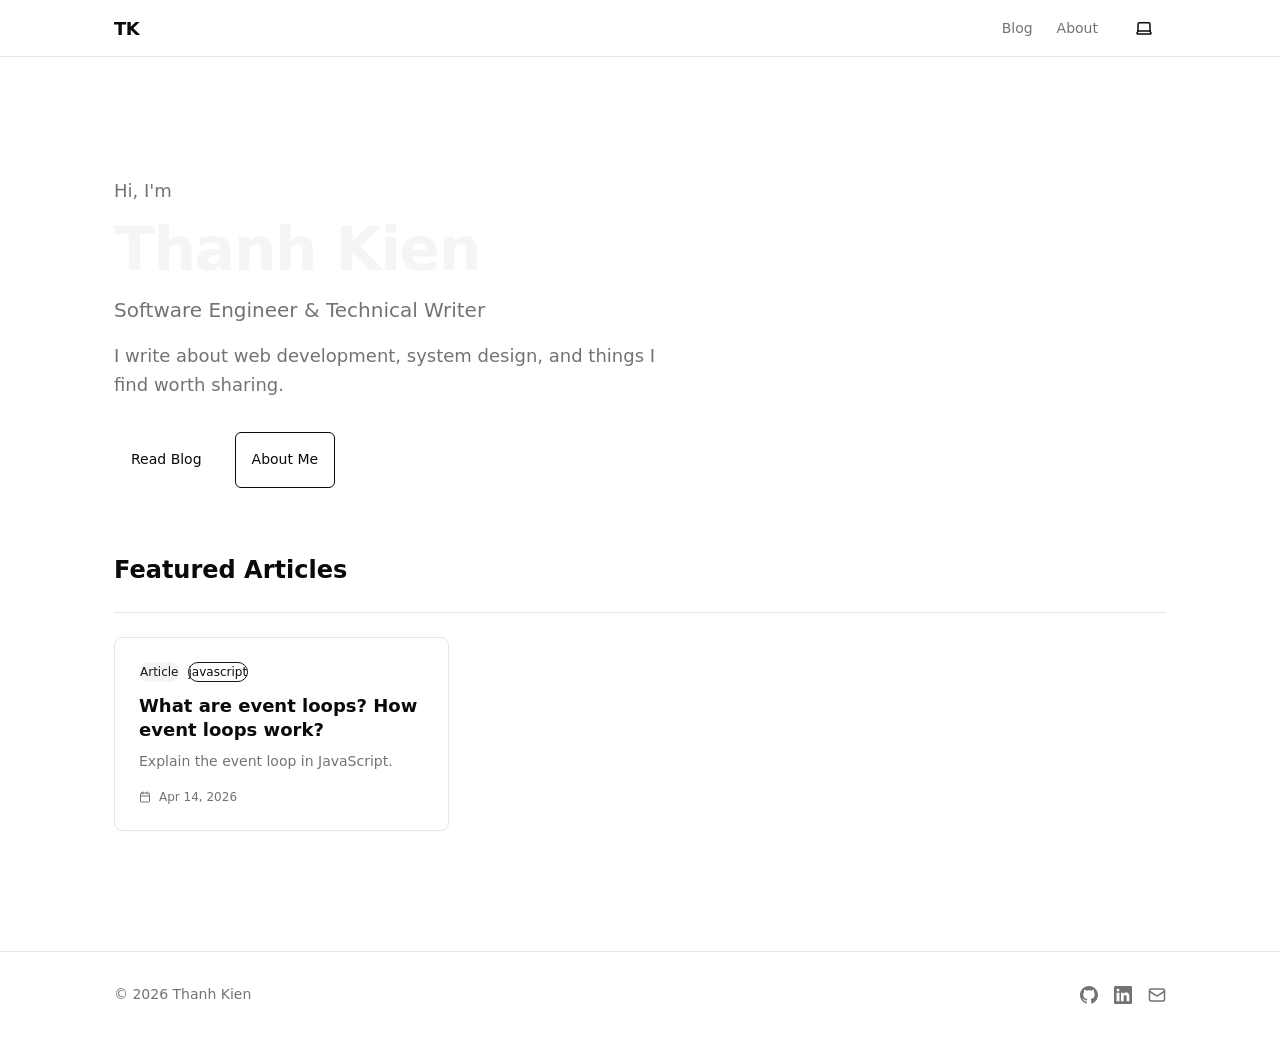
==== commit 13a82aa2: "deploy" ====
--- a/index.html
+++ b/index.html
@@ -1,9 +1,29 @@
-<!DOCTYPE html><html lang="en" data-astro-cid-sckkx6r4> <head><meta charset="UTF-8"><meta name="viewport" content="width=device-width"><link rel="icon" type="image/svg+xml" href="/favicon.svg"><link rel="icon" href="/favicon.ico"><meta name="generator" content="Astro v6.1.5"><title>Astro Basics</title><link rel="stylesheet" href="/_astro/cn.CFXPw_bE.css"><script type="module" src="/_astro/page.CDGqskMv.js"></script>
+<!DOCTYPE html><html lang="en"> <head><meta charset="UTF-8"><meta name="viewport" content="width=device-width, initial-scale=1"><link rel="icon" type="image/svg+xml" href="/favicon.svg"><link rel="icon" href="/favicon.ico"><meta name="generator" content="Astro v6.1.5"><!-- Anti-flash theme script: runs before CSS paints --><script>
+      (function () {
+        try {
+          var s = JSON.parse(localStorage.getItem("knowledge-theme") || "{}");
+          var mode = s.mode || "system";
+          var theme = s.theme || "default";
+          var isDark =
+            mode === "dark" ||
+            (mode === "system" &&
+              matchMedia("(prefers-color-scheme: dark)").matches);
+          document.documentElement.dataset.theme =
+            theme + "-" + (isDark ? "dark" : "light");
+        } catch (e) {
+          document.documentElement.dataset.theme = matchMedia(
+            "(prefers-color-scheme: dark)",
+          ).matches
+            ? "default-dark"
+            : "default-light";
+        }
+      })();
+    </script><link as="font" crossorigin rel="preload" href="https://fonts.bunny.net/inter/files/inter-latin-variable-wghtOnly-normal.woff2" type="font/woff2"><style>@font-face {font-weight: 400 700;font-style: normal;font-family: 'Inter';font-display: swap;src: url(https://fonts.bunny.net/inter/files/inter-latin-variable-wghtOnly-normal.woff2)} @font-face { font-family: '_font_fallback_1290049110248'; size-adjust: 107.64%; src: local('Arial'); ascent-override: 90.00%; descent-override: 22.43%; line-gap-override: 0.00%; }</style><title>Thanh Kien — Software Engineer</title><link rel="canonical" href="https://thankkien.github.io/"><meta name="description" content="Personal blog about web development, system design, and things I find worth sharing."><meta name="robots" content="index, follow"><meta property="og:title" content="Thanh Kien — Software Engineer"><meta property="og:type" content="website"><meta property="og:image" content="https://thankkien.github.io/og-default.png"><meta property="og:url" content="https://thankkien.github.io/"><meta property="og:description" content="Personal blog about web development, system design, and things I find worth sharing."><meta property="og:site_name" content="Thanh Kien"><meta name="twitter:card" content="summary_large_image"><meta name="twitter:title" content="Thanh Kien — Software Engineer"><meta name="twitter:image" content="https://thankkien.github.io/og-default.png"><meta name="twitter:description" content="Personal blog about web development, system design, and things I find worth sharing."><link rel="stylesheet" href="/_astro/Layout.BwzDRQ8O.css">
+<style>.ui-badge{height:var(--badge-size-md-height);padding-inline:var(--badge-size-md-padding-x);font-size:var(--badge-size-md-font-size);font-weight:var(--font-weight-medium);white-space:nowrap;border:var(--badge-border-width) solid transparent;border-radius:9999px;justify-content:center;align-items:center;display:inline-flex}.ui-badge[data-size=sm]{height:var(--badge-size-sm-height);padding-inline:var(--badge-size-sm-padding-x);font-size:var(--badge-size-sm-font-size)}.ui-badge[data-size=lg]{height:var(--badge-size-lg-height);padding-inline:var(--badge-size-lg-padding-x);font-size:var(--badge-size-lg-font-size)}.ui-badge[data-variant=soft][data-tone=neutral],.ui-badge[data-variant=soft]:not([data-tone]),.ui-badge:not([data-variant])[data-tone=neutral],.ui-badge:not([data-variant]):not([data-tone]){background:var(--color-bg-subtle);color:var(--color-fg)}.ui-badge[data-variant=soft][data-tone=brand],.ui-badge:not([data-variant])[data-tone=brand]{background:var(--color-accent-subtle);color:var(--color-accent-fg)}.ui-badge[data-variant=soft][data-tone=danger],.ui-badge:not([data-variant])[data-tone=danger]{background:var(--color-error-subtle);color:var(--color-error-fg)}.ui-badge[data-variant=soft][data-tone=success],.ui-badge:not([data-variant])[data-tone=success]{background:var(--color-success-subtle);color:var(--color-success-fg)}.ui-badge[data-variant=soft][data-tone=warning],.ui-badge:not([data-variant])[data-tone=warning]{background:var(--color-warning-subtle);color:var(--color-warning-fg)}.ui-badge[data-variant=solid][data-tone=neutral],.ui-badge[data-variant=solid]:not([data-tone]){background:var(--color-fg);color:var(--color-bg)}.ui-badge[data-variant=solid][data-tone=brand]{background:var(--color-accent-solid);color:var(--color-accent-contrast)}.ui-badge[data-variant=solid][data-tone=danger]{background:var(--color-error);color:var(--color-error-contrast)}.ui-badge[data-variant=solid][data-tone=success]{background:var(--color-success);color:var(--color-success-contrast)}.ui-badge[data-variant=solid][data-tone=warning]{background:var(--color-warning);color:var(--color-warning-contrast)}.ui-badge[data-variant=outline]{background:0 0}.ui-badge[data-variant=outline][data-tone=neutral],.ui-badge[data-variant=outline]:not([data-tone]){border-color:var(--color-border-emphasized);color:var(--color-fg)}.ui-badge[data-variant=outline][data-tone=brand]{border-color:var(--color-accent-solid);color:var(--color-accent-fg)}.ui-badge[data-variant=outline][data-tone=danger]{border-color:var(--color-error);color:var(--color-error-fg)}.ui-badge[data-variant=outline][data-tone=success]{border-color:var(--color-success);color:var(--color-success-fg)}.ui-badge[data-variant=outline][data-tone=warning]{border-color:var(--color-warning);color:var(--color-warning-fg)}
+.ui-button{vertical-align:middle;user-select:none;white-space:nowrap;justify-content:center;align-items:center;gap:var(--button-gap-md);height:var(--button-height-md);padding-inline:var(--button-padding-x-md);font-size:var(--button-font-size-md);font-weight:var(--button-font-weight);border-radius:var(--button-radius);border:var(--button-border-width) solid transparent;color:inherit;cursor:pointer;transition:background-color var(--button-transition-duration) var(--button-transition-easing), color var(--button-transition-duration) var(--button-transition-easing), border-color var(--button-transition-duration) var(--button-transition-easing), opacity var(--button-transition-duration) var(--button-transition-easing);background:0 0;display:inline-flex}.ui-button[data-size=sm]{gap:var(--button-gap-sm);height:var(--button-height-sm);padding-inline:var(--button-padding-x-sm);font-size:var(--button-font-size-sm)}.ui-button[data-size=lg]{gap:var(--button-gap-lg);height:var(--button-height-lg);padding-inline:var(--button-padding-x-lg);font-size:var(--button-font-size-lg)}.ui-button[data-full-width]{width:100%}.ui-button[data-variant=solid][data-tone=brand]{background:var(--button-bg-solid-brand);color:var(--button-fg-solid-brand)}.ui-button[data-variant=solid][data-tone=neutral]{background:var(--button-bg-solid-neutral);color:var(--button-fg-solid-neutral)}.ui-button[data-variant=solid][data-tone=danger]{background:var(--button-bg-solid-danger);color:var(--button-fg-solid-danger)}.ui-button[data-variant=soft][data-tone=brand]{background:var(--button-bg-soft-brand);color:var(--button-fg-soft-brand)}.ui-button[data-variant=soft][data-tone=neutral]{background:var(--button-bg-soft-neutral);color:var(--button-fg-soft-neutral)}.ui-button[data-variant=soft][data-tone=danger]{background:var(--button-bg-soft-danger);color:var(--button-fg-soft-danger)}.ui-button[data-variant=ghost]{background:0 0;border-color:#0000}.ui-button[data-variant=ghost][data-tone=brand]{color:var(--button-fg-ghost-brand)}.ui-button[data-variant=ghost][data-tone=neutral]{color:var(--button-fg-ghost-neutral)}.ui-button[data-variant=ghost][data-tone=danger]{color:var(--button-fg-ghost-danger)}.ui-button[data-variant=outline]{background:0 0}.ui-button[data-variant=outline][data-tone=brand]{color:var(--button-fg-outline-brand);border-color:var(--button-border-color-brand)}.ui-button[data-variant=outline][data-tone=neutral]{color:var(--button-fg-outline-neutral);border-color:var(--button-border-color-neutral)}.ui-button[data-variant=outline][data-tone=danger]{color:var(--button-fg-outline-danger);border-color:var(--button-border-color-danger)}.ui-button:disabled,.ui-button[data-loading]{opacity:var(--button-disabled-opacity);cursor:not-allowed}.ui-button:focus-visible{outline:2px solid var(--button-focus-ring);outline-offset:2px}
+.ui-breadcrumb__list{align-items:center;gap:var(--breadcrumb-separator-gap);flex-wrap:wrap;margin:0;padding:0;list-style:none;display:flex}.ui-breadcrumb__item{align-items:center;gap:var(--breadcrumb-separator-gap);font-size:var(--font-size-sm);display:inline-flex}.ui-breadcrumb__item:not(:last-child):after{content:"/";color:var(--breadcrumb-separator-color);pointer-events:none;user-select:none}.ui-breadcrumb__link{color:var(--breadcrumb-link-color);text-decoration:none;transition:color .15s}.ui-breadcrumb__link:hover{color:var(--breadcrumb-link-hover-color);text-decoration:underline}.ui-breadcrumb__link:focus-visible{outline:2px solid var(--breadcrumb-link-focus-ring);outline-offset:2px;border-radius:var(--radius-sm)}.ui-breadcrumb__current-page{color:var(--breadcrumb-current-page-color);font-weight:var(--breadcrumb-current-page-font-weight)}
+.ui-separator{border:none;flex-shrink:0}.ui-separator[data-orientation=horizontal],.ui-separator:not([data-orientation]){width:100%;height:var(--separator-line-thickness);background-color:var(--separator-line-color);display:block}.ui-separator[data-orientation=vertical]{width:var(--separator-line-thickness);background-color:var(--separator-line-color);align-self:stretch;display:block}.ui-separator:has(.ui-separator__label){align-items:center;gap:var(--separator-label-gap);background-color:#0000;height:auto;display:flex}.ui-separator:has(.ui-separator__label):before,.ui-separator:has(.ui-separator__label):after{content:"";height:var(--separator-line-thickness);background-color:var(--separator-line-color);flex:1}.ui-separator__label{font-size:var(--separator-label-font-size);color:var(--separator-label-color);white-space:nowrap}
+.ui-toggle-group{align-items:center;display:inline-flex}.ui-toggle-group[data-variant=outline],.ui-toggle-group:not([data-variant]){border:var(--toggle-group-border-width) solid var(--color-border-emphasized);border-radius:var(--radius-md);overflow:hidden}.ui-toggle-group__item{justify-content:center;align-items:center;gap:var(--spacing-2);height:var(--toggle-group-item-height-md);padding-inline:var(--toggle-group-item-padding-x-md);font-size:var(--toggle-group-item-font-size-md);font-weight:var(--font-weight-medium);color:var(--color-fg-subtle);cursor:pointer;background:0 0;border:none;font-family:inherit;transition:background .15s,color .15s;display:inline-flex}.ui-toggle-group__item:focus-visible{outline:2px solid var(--color-focus-ring);outline-offset:-2px}.ui-toggle-group__item[data-disabled]{opacity:.5;cursor:not-allowed}.ui-toggle-group[data-variant=outline] .ui-toggle-group__item[data-state=on],.ui-toggle-group:not([data-variant]) .ui-toggle-group__item[data-state=on]{background:var(--color-bg-subtle);color:var(--color-fg)}.ui-toggle-group[data-variant=solid] .ui-toggle-group__item[data-state=on]{background:var(--color-accent-solid);color:var(--color-accent-contrast)}.ui-toggle-group[data-size=sm] .ui-toggle-group__item{height:var(--toggle-group-item-height-sm);padding-inline:var(--toggle-group-item-padding-x-sm);font-size:var(--toggle-group-item-font-size-sm)}.ui-toggle-group[data-size=lg] .ui-toggle-group__item{height:var(--toggle-group-item-height-lg);padding-inline:var(--toggle-group-item-padding-x-lg);font-size:var(--toggle-group-item-font-size-lg)}
+</style><script type="module" src="/_astro/page.CDGqskMv.js"></script>
 <script>!(function(w,p,f,c){if(!window.crossOriginIsolated && !navigator.serviceWorker) return;c=w[p]=Object.assign(w[p]||{},{"lib":"/~partytown/","debug":true});c[f]=(c[f]||[])})(window,'partytown','forward');/* Partytown 0.11.2 - MIT QwikDev */
-const t={preserveBehavior:!1},e=e=>{if("string"==typeof e)return[e,t];const[n,r=t]=e;return[n,{...t,...r}]},n=Object.freeze((t=>{const e=new Set;let n=[];do{Object.getOwnPropertyNames(n).forEach((t=>{"function"==typeof n[t]&&e.add(t)}))}while((n=Object.getPrototypeOf(n))!==Object.prototype);return Array.from(e)})());!function(t,r,o,i,a,s,c,l,d,p,u=t,f){function h(){f||(f=1,"/"==(c=(s.lib||"/~partytown/")+(s.debug?"debug/":""))[0]&&(d=r.querySelectorAll('script[type="text/partytown"]'),i!=t?i.dispatchEvent(new CustomEvent("pt1",{detail:t})):(l=setTimeout(v,(null==s?void 0:s.fallbackTimeout)||1e4),r.addEventListener("pt0",w),a?y(1):o.serviceWorker?o.serviceWorker.register(c+(s.swPath||"partytown-sw.js"),{scope:c}).then((function(t){t.active?y():t.installing&&t.installing.addEventListener("statechange",(function(t){"activated"==t.target.state&&y()}))}),console.error):v())))}function y(e){p=r.createElement(e?"script":"iframe"),t._pttab=Date.now(),e||(p.style.display="block",p.style.width="0",p.style.height="0",p.style.border="0",p.style.visibility="hidden",p.setAttribute("aria-hidden",!0)),p.src=c+"partytown-"+(e?"atomics.js?v=0.11.2":"sandbox-sw.html?"+t._pttab),r.querySelector(s.sandboxParent||"body").appendChild(p)}function v(n,o){for(w(),i==t&&(s.forward||[]).map((function(n){const[r]=e(n);delete t[r.split(".")[0]]})),n=0;n<d.length;n++)(o=r.createElement("script")).innerHTML=d[n].innerHTML,o.nonce=s.nonce,r.head.appendChild(o);p&&p.parentNode.removeChild(p)}function w(){clearTimeout(l)}s=t.partytown||{},i==t&&(s.forward||[]).map((function(r){const[o,{preserveBehavior:i}]=e(r);u=t,o.split(".").map((function(e,r,o){var a;u=u[o[r]]=r+1<o.length?u[o[r]]||(a=o[r+1],n.includes(a)?[]:{}):(()=>{let e=null;if(i){const{methodOrProperty:n,thisObject:r}=((t,e)=>{let n=t;for(let t=0;t<e.length-1;t+=1)n=n[e[t]];return{thisObject:n,methodOrProperty:e.length>0?n[e[e.length-1]]:void 0}})(t,o);"function"==typeof n&&(e=(...t)=>n.apply(r,...t))}return function(){let n;return e&&(n=e(arguments)),(t._ptf=t._ptf||[]).push(o,arguments),n}})()}))})),"complete"==r.readyState?h():(t.addEventListener("DOMContentLoaded",h),t.addEventListener("load",h))}(window,document,navigator,top,window.crossOriginIsolated);;(e=>{e.addEventListener("astro:before-swap",e=>{let r=document.body.querySelector("iframe[src*='/~partytown/']");if(r)e.newDocument.body.append(r)})})(document);</script></head> <body data-astro-cid-sckkx6r4>  <div class="min-h-screen"> <!-- Hero --> <section class="bg-gradient-to-br from-gray-900 to-gray-800 px-4 py-16 text-white dark:from-gray-950 dark:to-gray-900"> <div class="mx-auto max-w-4xl text-center"> <h1 class="mb-4 text-5xl font-bold">Knowledge & Insights</h1> <p class="mb-8 text-xl text-gray-300">
-Personal knowledge management powered by AI.
-</p> <a href="/blog" class="inline-block rounded-lg bg-blue-600 px-6 py-3 font-semibold text-white transition-colors hover:bg-blue-700">
-Explore all posts
-</a> </div> </section> <!-- Recent Posts --> <section class="px-4 py-16"> <div class="mx-auto max-w-4xl"> <h2 class="mb-8 text-3xl font-bold text-gray-900 dark:text-white">
-Recent Posts
-</h2> <div class="grid gap-6 md:grid-cols-2"> <a href="/blog/2026-04-14-event-loops" class="block rounded-lg border border-gray-200 p-6 transition-all duration-200 hover:scale-105 hover:border-gray-400 hover:shadow-lg dark:border-gray-700 dark:hover:border-gray-600"><article><h3 class="mb-2 text-lg font-semibold text-gray-900 dark:text-white">What are event loops? How event loops work?</h3><p class="mb-4 text-gray-600 dark:text-gray-300">Explain the event loop in JavaScript.</p><div class="mb-3 flex items-center gap-4 text-sm text-gray-500 dark:text-gray-400"><span>Apr 14, 2026</span><span>thankkien</span></div><!--$--><div class="flex flex-wrap gap-2"><span key="javascript" class="inline-block rounded bg-gray-100 px-2 py-1 text-xs font-medium text-gray-700 dark:bg-gray-800 dark:text-gray-300">javascript</span></div><!--/--></article></a> </div> </div> </section> </div> </body></html>+const t={preserveBehavior:!1},e=e=>{if("string"==typeof e)return[e,t];const[n,r=t]=e;return[n,{...t,...r}]},n=Object.freeze((t=>{const e=new Set;let n=[];do{Object.getOwnPropertyNames(n).forEach((t=>{"function"==typeof n[t]&&e.add(t)}))}while((n=Object.getPrototypeOf(n))!==Object.prototype);return Array.from(e)})());!function(t,r,o,i,a,s,c,l,d,p,u=t,f){function h(){f||(f=1,"/"==(c=(s.lib||"/~partytown/")+(s.debug?"debug/":""))[0]&&(d=r.querySelectorAll('script[type="text/partytown"]'),i!=t?i.dispatchEvent(new CustomEvent("pt1",{detail:t})):(l=setTimeout(v,(null==s?void 0:s.fallbackTimeout)||1e4),r.addEventListener("pt0",w),a?y(1):o.serviceWorker?o.serviceWorker.register(c+(s.swPath||"partytown-sw.js"),{scope:c}).then((function(t){t.active?y():t.installing&&t.installing.addEventListener("statechange",(function(t){"activated"==t.target.state&&y()}))}),console.error):v())))}function y(e){p=r.createElement(e?"script":"iframe"),t._pttab=Date.now(),e||(p.style.display="block",p.style.width="0",p.style.height="0",p.style.border="0",p.style.visibility="hidden",p.setAttribute("aria-hidden",!0)),p.src=c+"partytown-"+(e?"atomics.js?v=0.11.2":"sandbox-sw.html?"+t._pttab),r.querySelector(s.sandboxParent||"body").appendChild(p)}function v(n,o){for(w(),i==t&&(s.forward||[]).map((function(n){const[r]=e(n);delete t[r.split(".")[0]]})),n=0;n<d.length;n++)(o=r.createElement("script")).innerHTML=d[n].innerHTML,o.nonce=s.nonce,r.head.appendChild(o);p&&p.parentNode.removeChild(p)}function w(){clearTimeout(l)}s=t.partytown||{},i==t&&(s.forward||[]).map((function(r){const[o,{preserveBehavior:i}]=e(r);u=t,o.split(".").map((function(e,r,o){var a;u=u[o[r]]=r+1<o.length?u[o[r]]||(a=o[r+1],n.includes(a)?[]:{}):(()=>{let e=null;if(i){const{methodOrProperty:n,thisObject:r}=((t,e)=>{let n=t;for(let t=0;t<e.length-1;t+=1)n=n[e[t]];return{thisObject:n,methodOrProperty:e.length>0?n[e[e.length-1]]:void 0}})(t,o);"function"==typeof n&&(e=(...t)=>n.apply(r,...t))}return function(){let n;return e&&(n=e(arguments)),(t._ptf=t._ptf||[]).push(o,arguments),n}})()}))})),"complete"==r.readyState?h():(t.addEventListener("DOMContentLoaded",h),t.addEventListener("load",h))}(window,document,navigator,top,window.crossOriginIsolated);;(e=>{e.addEventListener("astro:before-swap",e=>{let r=document.body.querySelector("iframe[src*='/~partytown/']");if(r)e.newDocument.body.append(r)})})(document);</script></head> <body> <header class="site-header"> <div class="container site-header__inner"> <a href="/" class="site-header__logo" aria-current="page">TK</a> <nav class="site-header__nav" aria-label="Main navigation"> <a href="/blog" class="site-header__nav-link"> Blog </a><a href="/about" class="site-header__nav-link"> About </a> <style>astro-island,astro-slot,astro-static-slot{display:contents}</style><script>(()=>{var e=async t=>{await(await t())()};(self.Astro||(self.Astro={})).only=e;window.dispatchEvent(new Event("astro:only"));})();</script><script>(()=>{var A=Object.defineProperty;var g=(i,o,a)=>o in i?A(i,o,{enumerable:!0,configurable:!0,writable:!0,value:a}):i[o]=a;var d=(i,o,a)=>g(i,typeof o!="symbol"?o+"":o,a);{let i={0:t=>m(t),1:t=>a(t),2:t=>new RegExp(t),3:t=>new Date(t),4:t=>new Map(a(t)),5:t=>new Set(a(t)),6:t=>BigInt(t),7:t=>new URL(t),8:t=>new Uint8Array(t),9:t=>new Uint16Array(t),10:t=>new Uint32Array(t),11:t=>Number.POSITIVE_INFINITY*t},o=t=>{let[l,e]=t;return l in i?i[l](e):void 0},a=t=>t.map(o),m=t=>typeof t!="object"||t===null?t:Object.fromEntries(Object.entries(t).map(([l,e])=>[l,o(e)]));class y extends HTMLElement{constructor(){super(...arguments);d(this,"Component");d(this,"hydrator");d(this,"hydrate",async()=>{var b;if(!this.hydrator||!this.isConnected)return;let e=(b=this.parentElement)==null?void 0:b.closest("astro-island[ssr]");if(e){e.addEventListener("astro:hydrate",this.hydrate,{once:!0});return}let c=this.querySelectorAll("astro-slot"),n={},h=this.querySelectorAll("template[data-astro-template]");for(let r of h){let s=r.closest(this.tagName);s!=null&&s.isSameNode(this)&&(n[r.getAttribute("data-astro-template")||"default"]=r.innerHTML,r.remove())}for(let r of c){let s=r.closest(this.tagName);s!=null&&s.isSameNode(this)&&(n[r.getAttribute("name")||"default"]=r.innerHTML)}let p;try{p=this.hasAttribute("props")?m(JSON.parse(this.getAttribute("props"))):{}}catch(r){let s=this.getAttribute("component-url")||"<unknown>",v=this.getAttribute("component-export");throw v&&(s+=` (export ${v})`),console.error(`[hydrate] Error parsing props for component ${s}`,this.getAttribute("props"),r),r}let u;await this.hydrator(this)(this.Component,p,n,{client:this.getAttribute("client")}),this.removeAttribute("ssr"),this.dispatchEvent(new CustomEvent("astro:hydrate"))});d(this,"unmount",()=>{this.isConnected||this.dispatchEvent(new CustomEvent("astro:unmount"))})}disconnectedCallback(){document.removeEventListener("astro:after-swap",this.unmount),document.addEventListener("astro:after-swap",this.unmount,{once:!0})}connectedCallback(){if(!this.hasAttribute("await-children")||document.readyState==="interactive"||document.readyState==="complete")this.childrenConnectedCallback();else{let e=()=>{document.removeEventListener("DOMContentLoaded",e),c.disconnect(),this.childrenConnectedCallback()},c=new MutationObserver(()=>{var n;((n=this.lastChild)==null?void 0:n.nodeType)===Node.COMMENT_NODE&&this.lastChild.nodeValue==="astro:end"&&(this.lastChild.remove(),e())});c.observe(this,{childList:!0}),document.addEventListener("DOMContentLoaded",e)}}async childrenConnectedCallback(){let e=this.getAttribute("before-hydration-url");e&&await import(e),this.start()}async start(){let e=JSON.parse(this.getAttribute("opts")),c=this.getAttribute("client");if(Astro[c]===void 0){window.addEventListener(`astro:${c}`,()=>this.start(),{once:!0});return}try{await Astro[c](async()=>{let n=this.getAttribute("renderer-url"),[h,{default:p}]=await Promise.all([import(this.getAttribute("component-url")),n?import(n):()=>()=>{}]),u=this.getAttribute("component-export")||"default";if(!u.includes("."))this.Component=h[u];else{this.Component=h;for(let f of u.split("."))this.Component=this.Component[f]}return this.hydrator=p,this.hydrate},e,this)}catch(n){console.error(`[astro-island] Error hydrating ${this.getAttribute("component-url")}`,n)}}attributeChangedCallback(){this.hydrate()}}d(y,"observedAttributes",["props"]),customElements.get("astro-island")||customElements.define("astro-island",y)}})();</script><astro-island uid="6D8G8" component-url="/_astro/ThemeToggle.DEhR6jaa.js" component-export="default" renderer-url="/_astro/client.7ES6pSeO.js" props="{}" ssr client="only" opts="{&quot;name&quot;:&quot;ThemeToggle&quot;,&quot;value&quot;:&quot;solid-js&quot;}"></astro-island> </nav> </div> </header> <main class="site-main">  <div class="container"> <script>(()=>{var e=async t=>{await(await t())()};(self.Astro||(self.Astro={})).load=e;window.dispatchEvent(new Event("astro:load"));})();</script><script>window._$HY||(e=>{let t=e=>e&&e.hasAttribute&&(e.hasAttribute("data-hk")?e:t(e.host&&e.host.nodeType?e.host:e.parentNode));["click", "input"].forEach((o=>document.addEventListener(o,(o=>{if(!e.events)return;let s=t(o.composedPath&&o.composedPath()[0]||o.target);s&&!e.completed.has(s)&&e.events.push([s,o])}))))})(_$HY={events:[],completed:new WeakSet,r:{},fe(){}});</script><!--xs--><astro-island uid="Zx52kW" data-solid-render-id="s0" component-url="/_astro/HeroSection.Ckj-DDAU.js" component-export="default" renderer-url="/_astro/client.7ES6pSeO.js" props="{}" ssr client="load" opts="{&quot;name&quot;:&quot;HeroSection&quot;,&quot;value&quot;:true}" await-children><div data-hk="s00000" class="hero"><p class="hero__greeting hero-animate">Hi, I'm</p><h1 class="hero__name hero-animate">Thanh Kien</h1><p class="hero__tagline hero-animate">Software Engineer & Technical Writer</p><p class="hero__description hero-animate">I write about web development, system design, and things I find worth sharing.</p><div class="hero__ctas hero-animate"><!--$--><button data-hk="s000010" data-size="md" data-variant="solid" data-tone="brand" type="button" class="ui-button ">Read Blog</button><!--/--><!--$--><button data-hk="s000020" data-size="md" data-variant="outline" data-tone="neutral" type="button" class="ui-button ">About Me</button><!--/--></div></div><!--astro:end--></astro-island> <section> <h2 class="section-heading">Featured Articles</h2> <div role="separator" aria-hidden="true" data-orientation="horizontal" class="ui-separator "></div> <div class="post-grid" style="margin-top: var(--spacing-lg)"> <astro-island uid="Z4h6Rf" component-url="/_astro/PostCard.CImJPyNu.js" component-export="default" renderer-url="/_astro/client.7ES6pSeO.js" props="{&quot;data&quot;:[0,{&quot;type&quot;:[0,&quot;article&quot;],&quot;tags&quot;:[1,[[0,&quot;javascript&quot;]]],&quot;title&quot;:[0,&quot;What are event loops? How event loops work?&quot;],&quot;description&quot;:[0,&quot;Explain the event loop in JavaScript.&quot;],&quot;publishedAt&quot;:[0,&quot;2026-04-14T00:00:00.000Z&quot;],&quot;readingMins&quot;:[0,null]}],&quot;href&quot;:[0,&quot;/blog/2026-04-14-event-loops&quot;]}" ssr client="only" opts="{&quot;name&quot;:&quot;PostCard&quot;,&quot;value&quot;:&quot;solid-js&quot;}"></astro-island> </div> </section>  </div>  </main> <footer class="site-footer"> <div class="container site-footer__inner"> <p class="site-footer__copy">© 2026 Thanh Kien</p> <div class="site-footer__social"> <a href="https://github.com/thankkien" class="site-footer__social-link" aria-label="GitHub" target="_blank" rel="noopener noreferrer"> <!-- GitHub mark SVG --> <svg xmlns="http://www.w3.org/2000/svg" width="18" height="18" viewBox="0 0 24 24" fill="currentColor" aria-hidden="true"> <path d="M12 0C5.37 0 0 5.37 0 12c0 5.3 3.438 9.8 8.205 11.385.6.113.82-.258.82-.577 0-.285-.01-1.04-.015-2.04-3.338.724-4.042-1.61-4.042-1.61-.546-1.385-1.335-1.755-1.335-1.755-1.087-.744.084-.729.084-.729 1.205.084 1.838 1.236 1.838 1.236 1.07 1.835 2.809 1.305 3.495.998.108-.776.417-1.305.76-1.605-2.665-.3-5.466-1.332-5.466-5.93 0-1.31.465-2.38 1.235-3.22-.135-.303-.54-1.523.105-3.176 0 0 1.005-.322 3.3 1.23.96-.267 1.98-.399 3-.405 1.02.006 2.04.138 3 .405 2.28-1.552 3.285-1.23 3.285-1.23.645 1.653.24 2.873.12 3.176.765.84 1.23 1.91 1.23 3.22 0 4.61-2.805 5.625-5.475 5.92.42.36.81 1.096.81 2.22 0 1.606-.015 2.896-.015 3.286 0 .315.21.69.825.57C20.565 21.795 24 17.295 24 12c0-6.63-5.37-12-12-12z"></path> </svg> </a> <a href="https://linkedin.com/in/thankkien" class="site-footer__social-link" aria-label="LinkedIn" target="_blank" rel="noopener noreferrer"> <!-- LinkedIn logo SVG --> <svg xmlns="http://www.w3.org/2000/svg" width="18" height="18" viewBox="0 0 24 24" fill="currentColor" aria-hidden="true"> <path d="M20.447 20.452H16.89v-5.569c0-1.328-.027-3.037-1.852-3.037-1.853 0-2.136 1.445-2.136 2.939v5.667H9.351V9h3.414v1.561h.046c.477-.9 1.637-1.85 3.37-1.85 3.601 0 4.267 2.37 4.267 5.455v6.286zM5.337 7.433a1.938 1.938 0 0 1-1.94-1.937 1.938 1.938 0 1 1 1.94 1.937zm1.962 13.019H3.375V9h3.924v11.452zM22.225 0H1.771C.792 0 0 .774 0 1.729v20.542C0 23.227.792 24 1.771 24h20.451C23.2 24 24 23.227 24 22.271V1.729C24 .774 23.2 0 22.222 0h.003z"></path> </svg> </a> <a href="mailto:hello@thankkien.dev" class="site-footer__social-link" aria-label="Email"> <svg width="18" height="18" viewBox="0 0 24 24" fill="none" stroke="currentColor" stroke-width="2" stroke-linecap="round" stroke-linejoin="round" aria-hidden="true"><rect width="20" height="16" x="2" y="4" rx="2"></rect><path d="m22 7-8.97 5.7a1.94 1.94 0 0 1-2.06 0L2 7"></path></svg> </a> </div> </div> </footer> </body></html>
--- a/_astro/Layout.BwzDRQ8O.css
+++ b/_astro/Layout.BwzDRQ8O.css
@@ -0,0 +1 @@
+:root{--radius-none:0;--radius-xs:.125rem;--radius-sm:.25rem;--radius-md:.375rem;--radius-lg:.5rem;--radius-xl:.75rem;--radius-2xl:1rem;--radius-3xl:1.5rem;--radius-4xl:2rem;--radius-full:9999px;--spacing-2xs:.25rem;--spacing-xs:.5rem;--spacing-sm:.75rem;--spacing-md:1rem;--spacing-lg:1.5rem;--spacing-xl:2rem;--spacing-2xl:2.5rem;--spacing-3xl:3rem;--spacing-4xl:3.5rem;--spacing-5xl:4rem;--font-size-xs:.75rem;--font-size-sm:.875rem;--font-size-base:1rem;--font-size-lg:1.125rem;--font-size-xl:1.25rem;--font-size-2xl:1.5rem;--font-size-3xl:1.875rem;--font-size-4xl:2.25rem;--font-size-5xl:3rem;--font-size-6xl:3.75rem;--font-size-7xl:4.5rem;--font-size-8xl:6rem;--font-size-9xl:8rem;--font-weight-thin:100;--font-weight-extralight:200;--font-weight-light:300;--font-weight-normal:400;--font-weight-medium:500;--font-weight-semibold:600;--font-weight-bold:700;--font-weight-extrabold:800;--font-weight-black:900;--font-family-sans:ui-sans-serif, system-ui, sans-serif;--font-family-serif:ui-serif, Georgia, serif;--font-family-mono:ui-monospace, monospace;--font-leading-tight:1.25;--font-leading-snug:1.375;--font-leading-normal:1.5;--font-leading-relaxed:1.625;--font-leading-loose:1.75;--font-tracking-tighter:-.05em;--font-tracking-tight:-.025em;--font-tracking-normal:0;--font-tracking-wide:.025em;--font-tracking-wider:.05em;--font-tracking-widest:.1em;--shadow-2xs:0 1px 0 0 #0000000d;--shadow-xs:0 1px 2px 0 #0000000d;--shadow-sm:0 1px 3px 0 #0000001a, 0 1px 2px -1px #0000001a;--shadow-md:0 4px 6px -1px #0000001a, 0 2px 4px -2px #0000001a;--shadow-lg:0 10px 15px -3px #0000001a, 0 4px 6px -4px #0000001a;--shadow-xl:0 20px 25px -5px #0000001a, 0 8px 10px -6px #0000001a;--shadow-2xl:0 25px 50px -12px #00000040;--shadow-inset-2xs:inset 0 1px 0 0 #0000000d;--shadow-inset-xs:inset 0 1px 1px 0 #0000000d;--shadow-inset-sm:inset 0 2px 4px 0 #0000000d;--shadow-none:0 0 0 0 transparent;--accordion-item-border-color:#e5e7eb;--accordion-item-border-width:1px;--accordion-trigger-min-height:2.5rem;--accordion-trigger-padding-x:1rem;--accordion-trigger-font-size:1rem;--accordion-trigger-font-weight:600;--accordion-trigger-gap:.75rem;--accordion-trigger-focus-ring:#101828;--accordion-transition-duration:.2s;--accordion-transition-easing:cubic-bezier(0, 0, .58, 1);--avatar-radius:9999px;--avatar-background:#e5e7eb;--avatar-color:#364153;--avatar-size-sm:2rem;--avatar-size-md:2.5rem;--avatar-size-lg:3rem;--avatar-size-xl:4rem;--avatar-font-size-sm:.75rem;--avatar-font-size-md:.875rem;--avatar-font-size-lg:1rem;--avatar-font-size-xl:1.125rem;--avatar-font-weight:500;--breadcrumb-separator-color:#6a7282;--breadcrumb-separator-gap:.5rem;--breadcrumb-link-color:#6a7282;--breadcrumb-link-hover-color:#101828;--breadcrumb-link-focus-ring:#101828;--breadcrumb-current-page-color:#101828;--breadcrumb-current-page-font-weight:500;--carousel-gap:1rem;--carousel-indicator-size:.75rem;--carousel-indicator-color:#d1d5dc;--carousel-indicator-color-active:#101828;--carousel-control-size:2rem;--checkbox-gap:.5rem;--checkbox-control-size:1.25rem;--checkbox-control-border-color:#d1d5dc;--checkbox-control-border-width:1px;--checkbox-control-border-radius:.25rem;--checkbox-control-bg:transparent;--checkbox-control-checked-bg:#101828;--checkbox-control-invalid-border-color:#fb2c36;--checkbox-control-icon-color:#f9fafb;--checkbox-control-icon-size:.75rem;--checkbox-control-focus-ring:#101828;--checkbox-label-font-size:1rem;--checkbox-transition-duration:.15s;--checkbox-transition-easing:cubic-bezier(0, 0, .58, 1);--clipboard-input-border-radius:.375rem;--clipboard-trigger-border-radius:.375rem;--clipboard-trigger-size:2.25rem;--collapsible-trigger-padding-y:.5rem;--collapsible-trigger-padding-x:.75rem;--collapsible-trigger-gap:.5rem;--collapsible-trigger-font-size:.875rem;--collapsible-trigger-font-weight:500;--collapsible-trigger-fg:#101828;--collapsible-trigger-bg-hover:#f9fafb;--collapsible-content-padding-y:.5rem;--collapsible-content-padding-x:.75rem;--collapsible-indicator-size:.75rem;--collapsible-indicator-transition-duration:.15s;--collapsible-indicator-transition-easing:cubic-bezier(.4, 0, .2, 1);--collapsible-transition-duration:.2s;--collapsible-transition-easing:cubic-bezier(.4, 0, .2, 1);--combobox-border-width:1px;--combobox-control-border-color:#e5e7eb;--combobox-control-border-radius:.375rem;--combobox-input-padding-x:.75rem;--combobox-input-padding-y:.5rem;--combobox-input-font-size:.875rem;--combobox-content-bg:#fff;--combobox-content-border-color:#e5e7eb;--combobox-content-border-radius:.375rem;--combobox-content-shadow:0 4px 6px -1px #0000001a, 0 2px 4px -2px #0000001a;--combobox-content-padding:.25rem;--combobox-item-padding-x:.75rem;--combobox-item-padding-y:.5rem;--combobox-item-font-size:.875rem;--combobox-item-highlighted-bg:#f3f4f6;--combobox-transition-duration:.15s;--date-picker-cell-width-sm:1.5rem;--date-picker-cell-width-md:2rem;--date-picker-cell-width-lg:2.5rem;--date-picker-cell-height-sm:1.5rem;--date-picker-cell-height-md:2rem;--date-picker-cell-height-lg:2.5rem;--date-picker-cell-bg-selected:#dbeafe;--date-picker-cell-bg-in-range:#eff6ff;--date-picker-cell-bg-today:#e5e7eb;--date-picker-input-height-sm:1.5rem;--date-picker-input-height-md:2rem;--date-picker-input-height-lg:2.5rem;--editable-preview-border-color:#e5e7eb;--editable-preview-border-radius:.375rem;--editable-preview-padding-x:.5rem;--editable-preview-padding-y:.25rem;--editable-input-border-color:#e5e7eb;--editable-input-border-radius:.375rem;--editable-input-padding-x:.5rem;--editable-input-padding-y:.25rem;--editable-border-width:1px;--editable-font-size:.875rem;--editable-transition-duration:.15s;--field-label-font-size:.875rem;--field-label-font-weight:500;--field-label-color:#101828;--field-required-indicator-color:#fb2c36;--field-helper-text-font-size:.75rem;--field-helper-text-color:#6a7282;--field-error-text-font-size:.75rem;--field-error-text-color:#fb2c36;--field-gap:.5rem;--field-textarea-min-height:6rem;--hover-card-content-border-radius:.5rem;--hover-card-content-padding:1rem;--hover-card-content-width:18.75rem;--hover-card-arrow-size:.5rem;--listbox-item-padding-x:.75rem;--listbox-item-padding-y:.5rem;--listbox-item-border-radius:.375rem;--listbox-item-min-height:2rem;--listbox-item-font-size:.875rem;--listbox-item-bg-highlighted:#f3f4f6;--listbox-item-bg-selected:#eff6ff;--listbox-content-gap:.25rem;--listbox-content-padding:.5rem;--listbox-content-border-color:#e5e7eb;--listbox-content-border-radius:.375rem;--listbox-content-max-height:18rem;--menu-content-min-width:180px;--menu-content-bg:#fff;--menu-content-border-width:1px;--menu-content-border-color:#e5e7eb;--menu-content-border-radius:.375rem;--menu-content-shadow:0 4px 6px -1px #0000001a, 0 2px 4px -2px #0000001a;--menu-content-padding:.25rem;--menu-item-padding-y:.25rem;--menu-item-padding-x:.75rem;--menu-item-gap:.5rem;--menu-item-font-size:.875rem;--menu-item-fg:#101828;--menu-item-fg-disabled:#99a1af;--menu-item-bg-highlighted:#f3f4f6;--menu-item-radius:.25rem;--menu-group-label-padding-y:.25rem;--menu-group-label-padding-x:.75rem;--menu-group-label-font-size:.75rem;--menu-group-label-font-weight:600;--menu-group-label-fg:#6a7282;--menu-separator-color:#e5e7eb;--menu-separator-margin:.25rem;--menu-arrow-size:8px;--menu-arrow-bg:#fff;--menu-transition-duration:.15s;--menu-transition-easing:cubic-bezier(.4, 0, .2, 1);--number-input-input-height-sm:32px;--number-input-input-height-md:40px;--number-input-input-height-lg:48px;--number-input-input-font-size-sm:12px;--number-input-input-font-size-md:14px;--number-input-input-font-size-lg:16px;--pagination-item-size-sm:2rem;--pagination-item-size-md:2.25rem;--pagination-item-size-lg:2.5rem;--pagination-item-font-size-sm:.75rem;--pagination-item-font-size-md:.875rem;--pagination-item-font-size-lg:1rem;--pagination-radius:.375rem;--pagination-gap:.25rem;--password-input-input-padding-x:.75rem;--password-input-input-padding-y:.5rem;--password-input-input-padding-right:2.5rem;--password-input-input-font-size:.875rem;--password-input-input-border-color:#d1d5dc;--password-input-input-border-color-focus:#3080ff;--password-input-trigger-color:#6a7282;--password-input-trigger-color-hover:#364153;--pin-input-input-width-sm:2rem;--pin-input-input-width-md:2.5rem;--pin-input-input-width-lg:3rem;--pin-input-input-height-sm:2rem;--pin-input-input-height-md:2.5rem;--pin-input-input-height-lg:3rem;--pin-input-input-font-size-sm:.875rem;--pin-input-input-font-size-md:1rem;--pin-input-input-font-size-lg:1.125rem;--pin-input-input-border-radius:.375rem;--pin-input-input-border-color:#d1d5dc;--pin-input-input-border-color-focus:#3080ff;--pin-input-control-gap-sm:.25rem;--pin-input-control-gap-md:.5rem;--pin-input-control-gap-lg:.75rem;--popover-content-bg:#fff;--popover-content-border-color:#e5e7eb;--popover-content-border-radius:.5rem;--popover-content-border-width:1px;--popover-content-padding:1rem;--popover-content-shadow:0 4px 6px -1px #0000001a, 0 2px 4px -2px #0000001a;--popover-title-font-size:.875rem;--popover-description-font-size:.875rem;--popover-description-color:#6a7282;--popover-arrow-size:.5rem;--popover-transition-duration:.15s;--progress-gap:.5rem;--progress-track-bg:#e5e7eb;--progress-track-height:.5rem;--progress-track-border-radius:9999px;--progress-range-bg:#101828;--progress-label-font-size:.875rem;--progress-value-text-font-size:.875rem;--progress-transition-duration:.3s;--radio-group-gap:.75rem;--radio-group-item-gap:.5rem;--radio-group-control-size:1.25rem;--radio-group-control-border-color:#d1d5dc;--radio-group-control-border-width:1px;--radio-group-control-bg:transparent;--radio-group-control-checked-bg:#101828;--radio-group-control-checked-dot:#fff;--radio-group-control-focus-ring:#101828;--radio-group-label-font-size:1rem;--radio-group-transition-duration:.15s;--rating-group-item-size-sm:20px;--rating-group-item-size-md:24px;--rating-group-item-size-lg:32px;--scroll-area-scrollbar-size:.25rem;--scroll-area-scrollbar-margin:.5rem;--scroll-area-thumb-background:#99a1af;--select-control-border-color:#e5e7eb;--select-control-border-radius:.375rem;--select-trigger-padding-x:.75rem;--select-trigger-padding-y:.5rem;--select-trigger-bg:#fff;--select-trigger-font-size:.875rem;--select-content-bg:#fff;--select-content-border-color:#e5e7eb;--select-content-border-radius:.375rem;--select-content-shadow:0 4px 6px -1px #0000001a, 0 2px 4px -2px #0000001a;--select-content-padding:.25rem;--select-item-padding-x:.75rem;--select-item-padding-y:.5rem;--select-item-font-size:.875rem;--select-item-highlighted-bg:#f3f4f6;--select-transition-duration:.15s;--separator-line-color:#e5e7eb;--separator-line-thickness:1px;--separator-label-font-size:.75rem;--separator-label-color:#6a7282;--separator-label-gap:.75rem;--signature-pad-canvas-width-sm:200px;--signature-pad-canvas-width-md:300px;--signature-pad-canvas-width-lg:400px;--signature-pad-canvas-height-sm:100px;--signature-pad-canvas-height-md:150px;--signature-pad-canvas-height-lg:200px;--signature-pad-stroke-width-sm:1.5px;--signature-pad-stroke-width-md:2px;--signature-pad-stroke-width-lg:2.5px;--slider-track-size:.25rem;--slider-track-background:#e5e7eb;--slider-range-background:#101828;--slider-thumb-size-sm:1rem;--slider-thumb-size-md:1.25rem;--slider-thumb-size-lg:1.5rem;--slider-thumb-border-color:#101828;--slider-control-height-sm:1rem;--slider-control-height-md:1.25rem;--slider-control-height-lg:1.5rem;--splitter-resize-trigger-width:1rem;--splitter-resize-trigger-background:#e5e7eb;--splitter-resize-trigger-background-hover:#d1d5dc;--splitter-resize-trigger-background-active:#99a1af;--splitter-resize-trigger-indicator-size:.5rem;--splitter-resize-trigger-indicator-color:#4a5565;--splitter-panel-min-width:1.5rem;--splitter-panel-min-height:1.5rem;--splitter-collapse-button-size:1rem;--splitter-collapse-button-color:#4a5565;--steps-indicator-size-sm:2rem;--steps-indicator-size-md:2.5rem;--steps-indicator-size-lg:3rem;--steps-separator-thickness:2px;--steps-content-border-radius:.375rem;--steps-content-padding:1rem;--switch-radius:9999px;--switch-track-width-sm:1.75rem;--switch-track-width-md:2.25rem;--switch-track-width-lg:2.75rem;--switch-track-height-sm:1rem;--switch-track-height-md:1.25rem;--switch-track-height-lg:1.5rem;--switch-track-padding:2px;--switch-track-bg-off:#d1d5dc;--switch-track-bg-on:#101828;--switch-track-bg-disabled:#e5e7eb;--switch-track-invalid-ring:#fb2c36;--switch-thumb-size-sm:12px;--switch-thumb-size-md:1rem;--switch-thumb-size-lg:1.25rem;--switch-thumb-bg:#fff;--switch-thumb-bg-disabled:#f3f4f6;--switch-label-gap:.5rem;--switch-label-font-size-sm:.875rem;--switch-label-font-size-md:.875rem;--switch-label-font-size-lg:1rem;--switch-label-font-weight:500;--switch-label-required-color:#fb2c36;--switch-transition-duration:.15s;--switch-transition-easing:cubic-bezier(.4, 0, .2, 1);--tabs-list-border-color:#e5e7eb;--tabs-list-gap:.25rem;--tabs-trigger-padding-x:1rem;--tabs-trigger-padding-y:.5rem;--tabs-trigger-font-size:.875rem;--tabs-trigger-color:#6a7282;--tabs-trigger-selected-color:#101828;--tabs-trigger-selected-border-color:#101828;--tabs-trigger-focus-ring:#101828;--tabs-content-padding-y:1rem;--tabs-transition-duration:.15s;--tags-input-control-min-height-sm:2rem;--tags-input-control-min-height-md:2.5rem;--tags-input-control-min-height-lg:3rem;--tags-input-control-border-radius:.375rem;--tags-input-item-border-radius:.25rem;--toast-root-bg:#fff;--toast-root-border-radius:.5rem;--toast-root-padding-x:1rem;--toast-root-padding-y:1rem;--toast-root-shadow:0 4px 6px -1px #0000001a, 0 2px 4px -2px #0000001a;--toast-root-min-width:20rem;--toast-title-font-size:.875rem;--toast-description-font-size:.875rem;--toast-description-color:#6a7282;--toast-transition-duration:.4s;--toggle-group-border-width:1px;--toggle-group-item-height-sm:2rem;--toggle-group-item-height-md:2.5rem;--toggle-group-item-height-lg:3rem;--toggle-group-item-padding-x-sm:.75rem;--toggle-group-item-padding-x-md:1rem;--toggle-group-item-padding-x-lg:1.25rem;--toggle-group-item-font-size-sm:.75rem;--toggle-group-item-font-size-md:.875rem;--toggle-group-item-font-size-lg:1rem;--toggle-radius:.375rem;--toggle-size-sm:3rem;--toggle-size-md:3.5rem;--toggle-size-lg:4rem;--toggle-padding-x-sm:.75rem;--toggle-padding-x-md:1rem;--toggle-padding-x-lg:1.5rem;--toggle-font-size-sm:.875rem;--toggle-font-size-md:.875rem;--toggle-font-size-lg:1rem;--toggle-font-weight:500;--toggle-bg-off:transparent;--toggle-bg-on:#f3f4f6;--toggle-bg-hover:#f9fafb;--toggle-fg-off:#364153;--toggle-fg-on:#101828;--toggle-border-width:1px;--toggle-border-color:#e5e7eb;--toggle-focus-ring:#101828;--toggle-disabled-opacity:.5;--toggle-transition-duration:.15s;--toggle-transition-easing:cubic-bezier(.4, 0, .2, 1);--tooltip-content-bg:#101828;--tooltip-content-color:#f9fafb;--tooltip-content-border-radius:.25rem;--tooltip-content-padding-x:.75rem;--tooltip-content-padding-y:.25rem;--tooltip-content-font-size:.875rem;--tooltip-arrow-size:.5rem;--tooltip-transition-duration:.15s}@supports (color:lab(0% 0 0)){:root{--shadow-2xs:0 1px 0 0 lab(0% 0 0/.05);--shadow-xs:0 1px 2px 0 lab(0% 0 0/.05);--shadow-sm:0 1px 3px 0 lab(0% 0 0/.1), 0 1px 2px -1px lab(0% 0 0/.1);--shadow-md:0 4px 6px -1px lab(0% 0 0/.1), 0 2px 4px -2px lab(0% 0 0/.1);--shadow-lg:0 10px 15px -3px lab(0% 0 0/.1), 0 4px 6px -4px lab(0% 0 0/.1);--shadow-xl:0 20px 25px -5px lab(0% 0 0/.1), 0 8px 10px -6px lab(0% 0 0/.1);--shadow-2xl:0 25px 50px -12px lab(0% 0 0/.25);--shadow-inset-2xs:inset 0 1px 0 0 lab(0% 0 0/.05);--shadow-inset-xs:inset 0 1px 1px 0 lab(0% 0 0/.05);--shadow-inset-sm:inset 0 2px 4px 0 lab(0% 0 0/.05);--shadow-none:0 0 0 0 lab(0% 0 0/0);--accordion-item-border-color:lab(91.6229% -.159115 -2.26791);--accordion-trigger-focus-ring:lab(8.11897% .811279 -12.254);--avatar-background:lab(91.6229% -.159115 -2.26791);--avatar-color:lab(27.1134% -.956401 -12.3224);--breadcrumb-separator-color:lab(47.7841% -.393182 -10.0268);--breadcrumb-link-color:lab(47.7841% -.393182 -10.0268);--breadcrumb-link-hover-color:lab(8.11897% .811279 -12.254);--breadcrumb-link-focus-ring:lab(8.11897% .811279 -12.254);--breadcrumb-current-page-color:lab(8.11897% .811279 -12.254);--carousel-indicator-color:lab(85.1236% -.612259 -3.7138);--carousel-indicator-color-active:lab(8.11897% .811279 -12.254);--checkbox-control-border-color:lab(85.1236% -.612259 -3.7138);--checkbox-control-checked-bg:lab(8.11897% .811279 -12.254);--checkbox-control-invalid-border-color:lab(55.4814% 75.0732 48.8528);--checkbox-control-icon-color:lab(98.2596% -.247031 -.706708);--checkbox-control-focus-ring:lab(8.11897% .811279 -12.254);--collapsible-trigger-fg:lab(8.11897% .811279 -12.254);--collapsible-trigger-bg-hover:lab(98.2596% -.247031 -.706708);--combobox-control-border-color:lab(91.6229% -.159115 -2.26791);--combobox-content-border-color:lab(91.6229% -.159115 -2.26791);--combobox-content-shadow:0 4px 6px -1px lab(0% 0 0/.1), 0 2px 4px -2px lab(0% 0 0/.1);--combobox-item-highlighted-bg:lab(96.1596% -.0823438 -1.13575);--date-picker-cell-bg-selected:lab(92.0301% -2.24757 -11.6453);--date-picker-cell-bg-in-range:lab(96.492% -1.14644 -5.11479);--date-picker-cell-bg-today:lab(91.6229% -.159115 -2.26791);--editable-preview-border-color:lab(91.6229% -.159115 -2.26791);--editable-input-border-color:lab(91.6229% -.159115 -2.26791);--field-label-color:lab(8.11897% .811279 -12.254);--field-required-indicator-color:lab(55.4814% 75.0732 48.8528);--field-helper-text-color:lab(47.7841% -.393182 -10.0268);--field-error-text-color:lab(55.4814% 75.0732 48.8528);--listbox-item-bg-highlighted:lab(96.1596% -.0823438 -1.13575);--listbox-item-bg-selected:lab(96.492% -1.14644 -5.11479);--listbox-content-border-color:lab(91.6229% -.159115 -2.26791);--menu-content-border-color:lab(91.6229% -.159115 -2.26791);--menu-content-shadow:0 4px 6px -1px lab(0% 0 0/.1), 0 2px 4px -2px lab(0% 0 0/.1);--menu-item-fg:lab(8.11897% .811279 -12.254);--menu-item-fg-disabled:lab(65.9269% -.832707 -8.17473);--menu-item-bg-highlighted:lab(96.1596% -.0823438 -1.13575);--menu-group-label-fg:lab(47.7841% -.393182 -10.0268);--menu-separator-color:lab(91.6229% -.159115 -2.26791);--password-input-input-border-color:lab(85.1236% -.612259 -3.7138);--password-input-input-border-color-focus:lab(54.1736% 13.3369 -74.6839);--password-input-trigger-color:lab(47.7841% -.393182 -10.0268);--password-input-trigger-color-hover:lab(27.1134% -.956401 -12.3224);--pin-input-input-border-color:lab(85.1236% -.612259 -3.7138);--pin-input-input-border-color-focus:lab(54.1736% 13.3369 -74.6839);--popover-content-border-color:lab(91.6229% -.159115 -2.26791);--popover-content-shadow:0 4px 6px -1px lab(0% 0 0/.1), 0 2px 4px -2px lab(0% 0 0/.1);--popover-description-color:lab(47.7841% -.393182 -10.0268);--progress-track-bg:lab(91.6229% -.159115 -2.26791);--progress-range-bg:lab(8.11897% .811279 -12.254);--radio-group-control-border-color:lab(85.1236% -.612259 -3.7138);--radio-group-control-checked-bg:lab(8.11897% .811279 -12.254);--radio-group-control-checked-dot:lab(100% 0 0);--radio-group-control-focus-ring:lab(8.11897% .811279 -12.254);--scroll-area-thumb-background:lab(65.9269% -.832707 -8.17473);--select-control-border-color:lab(91.6229% -.159115 -2.26791);--select-content-border-color:lab(91.6229% -.159115 -2.26791);--select-content-shadow:0 4px 6px -1px lab(0% 0 0/.1), 0 2px 4px -2px lab(0% 0 0/.1);--select-item-highlighted-bg:lab(96.1596% -.0823438 -1.13575);--separator-line-color:lab(91.6229% -.159115 -2.26791);--separator-label-color:lab(47.7841% -.393182 -10.0268);--slider-track-background:lab(91.6229% -.159115 -2.26791);--slider-range-background:lab(8.11897% .811279 -12.254);--slider-thumb-border-color:lab(8.11897% .811279 -12.254);--splitter-resize-trigger-background:lab(91.6229% -.159115 -2.26791);--splitter-resize-trigger-background-hover:lab(85.1236% -.612259 -3.7138);--splitter-resize-trigger-background-active:lab(65.9269% -.832707 -8.17473);--splitter-resize-trigger-indicator-color:lab(35.6337% -1.58697 -10.8425);--splitter-collapse-button-color:lab(35.6337% -1.58697 -10.8425);--switch-track-bg-off:lab(85.1236% -.612259 -3.7138);--switch-track-bg-on:lab(8.11897% .811279 -12.254);--switch-track-bg-disabled:lab(91.6229% -.159115 -2.26791);--switch-track-invalid-ring:lab(55.4814% 75.0732 48.8528);--switch-thumb-bg:lab(100% 0 0);--switch-thumb-bg-disabled:lab(96.1596% -.0823438 -1.13575);--switch-label-required-color:lab(55.4814% 75.0732 48.8528);--tabs-list-border-color:lab(91.6229% -.159115 -2.26791);--tabs-trigger-color:lab(47.7841% -.393182 -10.0268);--tabs-trigger-selected-color:lab(8.11897% .811279 -12.254);--tabs-trigger-selected-border-color:lab(8.11897% .811279 -12.254);--tabs-trigger-focus-ring:lab(8.11897% .811279 -12.254);--toast-root-shadow:0 4px 6px -1px lab(0% 0 0/.1), 0 2px 4px -2px lab(0% 0 0/.1);--toast-description-color:lab(47.7841% -.393182 -10.0268);--toggle-bg-on:lab(96.1596% -.0823438 -1.13575);--toggle-bg-hover:lab(98.2596% -.247031 -.706708);--toggle-fg-off:lab(27.1134% -.956401 -12.3224);--toggle-fg-on:lab(8.11897% .811279 -12.254);--toggle-border-color:lab(91.6229% -.159115 -2.26791);--toggle-focus-ring:lab(8.11897% .811279 -12.254);--tooltip-content-bg:lab(8.11897% .811279 -12.254);--tooltip-content-color:lab(98.2596% -.247031 -.706708)}}:root{--badge-border-width:1px;--button-border-width:1px;--button-disabled-opacity:.5;--button-transition-duration:.15s;--button-transition-easing:cubic-bezier(.4, 0, .2, 1);--card-bg:#fff;--dialog-content-bg:#fff;--dialog-content-max-width:28rem;--dialog-transition-duration:.2s;--input-border-width:1px;--badge-size-sm-height:var(--spacing-5);--badge-size-sm-padding-x:var(--spacing-2);--badge-size-md-height:var(--spacing-6);--badge-size-md-padding-x:var(--spacing-3);--badge-size-lg-height:var(--spacing-7);--badge-size-lg-padding-x:var(--spacing-3);--button-bg-solid-brand:var(--color-gray-900);--button-bg-solid-neutral:var(--color-gray-100);--button-bg-solid-danger:var(--color-red-600);--button-bg-soft-brand:var(--color-gray-100);--button-bg-soft-neutral:var(--color-gray-50);--button-bg-soft-danger:var(--color-red-50);--button-fg-solid-brand:var(--color-white-default);--button-fg-solid-neutral:var(--color-gray-900);--button-fg-solid-danger:var(--color-white-default);--button-fg-soft-brand:var(--color-gray-900);--button-fg-soft-neutral:var(--color-gray-900);--button-fg-soft-danger:var(--color-red-700);--button-fg-ghost-brand:var(--color-gray-900);--button-fg-ghost-neutral:var(--color-gray-700);--button-fg-ghost-danger:var(--color-red-700);--button-fg-outline-brand:var(--color-gray-900);--button-fg-outline-neutral:var(--color-gray-900);--button-fg-outline-danger:var(--color-red-700);--button-border-color-brand:var(--color-gray-900);--button-border-color-neutral:var(--color-gray-300);--button-border-color-danger:var(--color-red-600);--button-focus-ring:var(--color-gray-900);--card-border-color:var(--color-gray-200);--card-border-width:var(--border-width-1);--card-shadow:var(--shadow-xs);--dialog-backdrop-bg:var(--color-gray-900);--dialog-content-shadow:var(--shadow-md);--dialog-description-color:var(--color-gray-500);--input-height-sm:var(--spacing-8);--input-height-md:var(--spacing-10);--input-height-lg:var(--spacing-12);--input-padding-x-sm:var(--spacing-2);--input-padding-x-md:var(--spacing-3);--input-padding-x-lg:var(--spacing-4);--tour-backdrop-background:var(--color-gray-900);--tour-spotlight-padding:var(--spacing-3);--tour-content-background:var(--color-gray-100);--tour-content-border:1px solid var(--color-gray-200);--tour-content-shadow:var(--shadow-md);--tour-content-padding:var(--spacing-4);--tour-control-gap:var(--spacing-3);--tour-arrow-size:var(--spacing-4);--tour-arrow-color:var(--color-gray-100);--badge-size-sm-font-size:var(--font-size-xs);--badge-size-md-font-size:var(--font-size-xs);--badge-size-lg-font-size:var(--font-size-sm);--button-radius:var(--radius-md);--button-height-sm:var(--spacing-3xl);--button-height-md:var(--spacing-4xl);--button-height-lg:var(--spacing-5xl);--button-padding-x-sm:var(--spacing-sm);--button-padding-x-md:var(--spacing-md);--button-padding-x-lg:var(--spacing-lg);--button-gap-sm:var(--spacing-2xs);--button-gap-md:var(--spacing-xs);--button-gap-lg:var(--spacing-xs);--button-font-size-sm:var(--font-size-sm);--button-font-size-md:var(--font-size-sm);--button-font-size-lg:var(--font-size-base);--button-font-weight:var(--font-weight-medium);--card-radius:var(--radius-lg);--card-padding:var(--spacing-2xl);--dialog-content-border-radius:var(--radius-lg);--dialog-content-padding:var(--spacing-2xl);--dialog-title-font-size:var(--font-size-base);--dialog-description-font-size:var(--font-size-sm);--input-border-radius:var(--radius-md);--input-font-size-sm:var(--font-size-sm);--input-font-size-md:var(--font-size-sm);--input-font-size-lg:var(--font-size-base);--tour-spotlight-border-radius:var(--radius-md);--tour-content-border-radius:var(--radius-md)}@media (prefers-color-scheme:light){:root:not([data-theme]){--color-bg:#fff;--color-fg:#0a0a0a;--color-foreground:#0a0a0a;--color-foreground-alt:#737373;--color-surface:#fff;--color-surface-alt:#f5f5f5;--color-bg-subtle:#f5f5f5;--color-bg-muted:#f5f5f5;--color-bg-elevated:#fff;--color-fg-subtle:#737373;--color-fg-muted:#737373;--color-border:#e5e5e5;--color-border-emphasized:#171717;--color-primary:#171717;--color-secondary:#f5f5f5;--color-focus-ring:#a1a1a1;--color-accent:#f5f5f5;--color-accent-fg:#171717;--color-accent-subtle:#f5f5f5;--color-accent-muted:#f5f5f5;--color-accent-solid:#171717;--color-accent-emphasized:#0a0a0a;--color-accent-contrast:#fafafa;--color-error:#e40014;--color-error-fg:#fafafa;--color-error-contrast:#fafafa;--color-error-subtle:#ffedea;--color-success:#3a9742;--color-success-fg:#fafafa;--color-success-contrast:#fafafa;--color-success-subtle:#dbf8da;--color-warning:#eb9b00;--color-warning-fg:#222;--color-warning-contrast:#222;--color-warning-subtle:#fff3e3;--color-chart-1:#f05100;--color-chart-2:#009588;--color-chart-3:#104e64;--color-chart-4:#fcbb00;--color-chart-5:#f99c00}@supports (color:lab(0% 0 0)){:root:not([data-theme]){--color-bg:lab(100% 0 0);--color-fg:lab(2.75381% 0 0);--color-foreground:lab(2.75381% 0 0);--color-foreground-alt:lab(48.496% 0 0);--color-surface:lab(100% 0 0);--color-surface-alt:lab(96.52% -.0000298023 .0000119209);--color-bg-subtle:lab(96.52% -.0000298023 .0000119209);--color-bg-muted:lab(96.52% -.0000298023 .0000119209);--color-bg-elevated:lab(100% 0 0);--color-fg-subtle:lab(48.496% 0 0);--color-fg-muted:lab(48.496% 0 0);--color-border:lab(90.952% 0 -.0000119209);--color-border-emphasized:lab(7.78201% -.0000149012 0);--color-primary:lab(7.78201% -.0000149012 0);--color-secondary:lab(96.52% -.0000298023 .0000119209);--color-focus-ring:lab(66.128% -.0000298023 .0000119209);--color-accent:lab(96.52% -.0000298023 .0000119209);--color-accent-fg:lab(7.78201% -.0000149012 0);--color-accent-subtle:lab(96.52% -.0000298023 .0000119209);--color-accent-muted:lab(96.52% -.0000298023 .0000119209);--color-accent-solid:lab(7.78201% -.0000149012 0);--color-accent-emphasized:lab(2.75381% 0 0);--color-accent-contrast:lab(98.26% 0 0);--color-error:lab(48.4493% 77.4328 61.5452);--color-error-fg:lab(98.26% 0 0);--color-error-contrast:lab(98.26% 0 0);--color-error-subtle:lab(95.0949% 9.02298 5.38063);--color-success:lab(55.3992% -42.1349 35.3863);--color-success-fg:lab(98.26% 0 0);--color-success-contrast:lab(98.26% 0 0);--color-success-subtle:lab(94.8512% -13.972 10.919);--color-warning:lab(70.724% 25.7916 96.3337);--color-warning-fg:lab(13% 0 0);--color-warning-contrast:lab(13% 0 0);--color-warning-subtle:lab(96.5733% 4.92367 18.9609);--color-chart-1:lab(57.1026% 64.2584 89.8886);--color-chart-2:lab(55.0223% -41.0774 -3.90277);--color-chart-3:lab(30.372% -13.1853 -18.7887);--color-chart-4:lab(80.1641% 16.6016 99.2089);--color-chart-5:lab(72.7183% 31.8672 97.9407)}}}@media (prefers-color-scheme:dark){:root:not([data-theme]){--color-bg:#0a0a0a;--color-fg:#fafafa;--color-foreground:#fafafa;--color-foreground-alt:#a1a1a1;--color-surface:#171717;--color-surface-alt:#262626;--color-bg-subtle:#262626;--color-bg-muted:#262626;--color-bg-elevated:#171717;--color-fg-subtle:#a1a1a1;--color-fg-muted:#a1a1a1;--color-border:#ffffff1a;--color-border-emphasized:#ffffff4d;--color-primary:#e5e5e5;--color-secondary:#262626;--color-focus-ring:#737373;--color-accent:#262626;--color-accent-fg:#fafafa;--color-accent-subtle:#262626;--color-accent-muted:#262626;--color-accent-solid:#e5e5e5;--color-accent-emphasized:#fafafa;--color-accent-contrast:#171717;--color-error:#ff6568;--color-error-fg:#fafafa;--color-error-contrast:#fafafa;--color-error-subtle:#361716;--color-success:#4aa651;--color-success-fg:#0a0a0a;--color-success-contrast:#0a0a0a;--color-success-subtle:#09200b;--color-warning:#f5a500;--color-warning-fg:#0a0a0a;--color-warning-contrast:#0a0a0a;--color-warning-subtle:#271700;--color-chart-1:#1447e6;--color-chart-2:#00bb7f;--color-chart-3:#f99c00;--color-chart-4:#ac4bff;--color-chart-5:#ff2357}@supports (color:lab(0% 0 0)){:root:not([data-theme]){--color-bg:lab(2.75381% 0 0);--color-fg:lab(98.26% 0 0);--color-foreground:lab(98.26% 0 0);--color-foreground-alt:lab(66.128% -.0000298023 .0000119209);--color-surface:lab(7.78201% -.0000149012 0);--color-surface-alt:lab(15.204% 0 -.00000596046);--color-bg-subtle:lab(15.204% 0 -.00000596046);--color-bg-muted:lab(15.204% 0 -.00000596046);--color-bg-elevated:lab(7.78201% -.0000149012 0);--color-fg-subtle:lab(66.128% -.0000298023 .0000119209);--color-fg-muted:lab(66.128% -.0000298023 .0000119209);--color-border:lab(100% 0 0/.1);--color-border-emphasized:lab(100% 0 0/.3);--color-primary:lab(90.952% 0 -.0000119209);--color-secondary:lab(15.204% 0 -.00000596046);--color-focus-ring:lab(48.496% 0 0);--color-accent:lab(15.204% 0 -.00000596046);--color-accent-fg:lab(98.26% 0 0);--color-accent-subtle:lab(15.204% 0 -.00000596046);--color-accent-muted:lab(15.204% 0 -.00000596046);--color-accent-solid:lab(90.952% 0 -.0000119209);--color-accent-emphasized:lab(98.26% 0 0);--color-accent-contrast:lab(7.78201% -.0000149012 0);--color-error:lab(63.7053% 60.745 31.3109);--color-error-fg:lab(98.26% 0 0);--color-error-contrast:lab(98.26% 0 0);--color-error-subtle:lab(12.4954% 15.8383 7.8909);--color-success:lab(61.2132% -42.0948 35.0149);--color-success-fg:lab(2.75381% 0 0);--color-success-contrast:lab(2.75381% 0 0);--color-success-subtle:lab(10.1253% -13.8037 10.2082);--color-warning:lab(74.225% 25.4516 91.4218);--color-warning-fg:lab(2.75381% 0 0);--color-warning-contrast:lab(2.75381% 0 0);--color-warning-subtle:lab(9.45138% 7.03371 14.9829);--color-chart-1:lab(36.9089% 35.0961 -85.6872);--color-chart-2:lab(66.9756% -58.27 19.5419);--color-chart-3:lab(72.7183% 31.8672 97.9407);--color-chart-4:lab(52.0183% 66.11 -78.2316);--color-chart-5:lab(56.101% 79.4328 31.4532)}}}:root[data-theme=default-light]{--color-bg:#fff;--color-fg:#0a0a0a;--color-foreground:#0a0a0a;--color-foreground-alt:#737373;--color-surface:#fff;--color-surface-alt:#f5f5f5;--color-bg-subtle:#f5f5f5;--color-bg-muted:#f5f5f5;--color-bg-elevated:#fff;--color-fg-subtle:#737373;--color-fg-muted:#737373;--color-border:#e5e5e5;--color-border-emphasized:#171717;--color-primary:#171717;--color-secondary:#f5f5f5;--color-focus-ring:#a1a1a1;--color-accent:#f5f5f5;--color-accent-fg:#171717;--color-accent-subtle:#f5f5f5;--color-accent-muted:#f5f5f5;--color-accent-solid:#171717;--color-accent-emphasized:#0a0a0a;--color-accent-contrast:#fafafa;--color-error:#e40014;--color-error-fg:#fafafa;--color-error-contrast:#fafafa;--color-error-subtle:#ffedea;--color-success:#3a9742;--color-success-fg:#fafafa;--color-success-contrast:#fafafa;--color-success-subtle:#dbf8da;--color-warning:#eb9b00;--color-warning-fg:#222;--color-warning-contrast:#222;--color-warning-subtle:#fff3e3;--color-chart-1:#f05100;--color-chart-2:#009588;--color-chart-3:#104e64;--color-chart-4:#fcbb00;--color-chart-5:#f99c00}@supports (color:lab(0% 0 0)){:root[data-theme=default-light]{--color-bg:lab(100% 0 0);--color-fg:lab(2.75381% 0 0);--color-foreground:lab(2.75381% 0 0);--color-foreground-alt:lab(48.496% 0 0);--color-surface:lab(100% 0 0);--color-surface-alt:lab(96.52% -.0000298023 .0000119209);--color-bg-subtle:lab(96.52% -.0000298023 .0000119209);--color-bg-muted:lab(96.52% -.0000298023 .0000119209);--color-bg-elevated:lab(100% 0 0);--color-fg-subtle:lab(48.496% 0 0);--color-fg-muted:lab(48.496% 0 0);--color-border:lab(90.952% 0 -.0000119209);--color-border-emphasized:lab(7.78201% -.0000149012 0);--color-primary:lab(7.78201% -.0000149012 0);--color-secondary:lab(96.52% -.0000298023 .0000119209);--color-focus-ring:lab(66.128% -.0000298023 .0000119209);--color-accent:lab(96.52% -.0000298023 .0000119209);--color-accent-fg:lab(7.78201% -.0000149012 0);--color-accent-subtle:lab(96.52% -.0000298023 .0000119209);--color-accent-muted:lab(96.52% -.0000298023 .0000119209);--color-accent-solid:lab(7.78201% -.0000149012 0);--color-accent-emphasized:lab(2.75381% 0 0);--color-accent-contrast:lab(98.26% 0 0);--color-error:lab(48.4493% 77.4328 61.5452);--color-error-fg:lab(98.26% 0 0);--color-error-contrast:lab(98.26% 0 0);--color-error-subtle:lab(95.0949% 9.02298 5.38063);--color-success:lab(55.3992% -42.1349 35.3863);--color-success-fg:lab(98.26% 0 0);--color-success-contrast:lab(98.26% 0 0);--color-success-subtle:lab(94.8512% -13.972 10.919);--color-warning:lab(70.724% 25.7916 96.3337);--color-warning-fg:lab(13% 0 0);--color-warning-contrast:lab(13% 0 0);--color-warning-subtle:lab(96.5733% 4.92367 18.9609);--color-chart-1:lab(57.1026% 64.2584 89.8886);--color-chart-2:lab(55.0223% -41.0774 -3.90277);--color-chart-3:lab(30.372% -13.1853 -18.7887);--color-chart-4:lab(80.1641% 16.6016 99.2089);--color-chart-5:lab(72.7183% 31.8672 97.9407)}}:root[data-theme=default-dark]{--color-bg:#0a0a0a;--color-fg:#fafafa;--color-foreground:#fafafa;--color-foreground-alt:#a1a1a1;--color-surface:#171717;--color-surface-alt:#262626;--color-bg-subtle:#262626;--color-bg-muted:#262626;--color-bg-elevated:#171717;--color-fg-subtle:#a1a1a1;--color-fg-muted:#a1a1a1;--color-border:#ffffff1a;--color-border-emphasized:#ffffff4d;--color-primary:#e5e5e5;--color-secondary:#262626;--color-focus-ring:#737373;--color-accent:#262626;--color-accent-fg:#fafafa;--color-accent-subtle:#262626;--color-accent-muted:#262626;--color-accent-solid:#e5e5e5;--color-accent-emphasized:#fafafa;--color-accent-contrast:#171717;--color-error:#ff6568;--color-error-fg:#fafafa;--color-error-contrast:#fafafa;--color-error-subtle:#361716;--color-success:#4aa651;--color-success-fg:#0a0a0a;--color-success-contrast:#0a0a0a;--color-success-subtle:#09200b;--color-warning:#f5a500;--color-warning-fg:#0a0a0a;--color-warning-contrast:#0a0a0a;--color-warning-subtle:#271700;--color-chart-1:#1447e6;--color-chart-2:#00bb7f;--color-chart-3:#f99c00;--color-chart-4:#ac4bff;--color-chart-5:#ff2357}@supports (color:lab(0% 0 0)){:root[data-theme=default-dark]{--color-bg:lab(2.75381% 0 0);--color-fg:lab(98.26% 0 0);--color-foreground:lab(98.26% 0 0);--color-foreground-alt:lab(66.128% -.0000298023 .0000119209);--color-surface:lab(7.78201% -.0000149012 0);--color-surface-alt:lab(15.204% 0 -.00000596046);--color-bg-subtle:lab(15.204% 0 -.00000596046);--color-bg-muted:lab(15.204% 0 -.00000596046);--color-bg-elevated:lab(7.78201% -.0000149012 0);--color-fg-subtle:lab(66.128% -.0000298023 .0000119209);--color-fg-muted:lab(66.128% -.0000298023 .0000119209);--color-border:lab(100% 0 0/.1);--color-border-emphasized:lab(100% 0 0/.3);--color-primary:lab(90.952% 0 -.0000119209);--color-secondary:lab(15.204% 0 -.00000596046);--color-focus-ring:lab(48.496% 0 0);--color-accent:lab(15.204% 0 -.00000596046);--color-accent-fg:lab(98.26% 0 0);--color-accent-subtle:lab(15.204% 0 -.00000596046);--color-accent-muted:lab(15.204% 0 -.00000596046);--color-accent-solid:lab(90.952% 0 -.0000119209);--color-accent-emphasized:lab(98.26% 0 0);--color-accent-contrast:lab(7.78201% -.0000149012 0);--color-error:lab(63.7053% 60.745 31.3109);--color-error-fg:lab(98.26% 0 0);--color-error-contrast:lab(98.26% 0 0);--color-error-subtle:lab(12.4954% 15.8383 7.8909);--color-success:lab(61.2132% -42.0948 35.0149);--color-success-fg:lab(2.75381% 0 0);--color-success-contrast:lab(2.75381% 0 0);--color-success-subtle:lab(10.1253% -13.8037 10.2082);--color-warning:lab(74.225% 25.4516 91.4218);--color-warning-fg:lab(2.75381% 0 0);--color-warning-contrast:lab(2.75381% 0 0);--color-warning-subtle:lab(9.45138% 7.03371 14.9829);--color-chart-1:lab(36.9089% 35.0961 -85.6872);--color-chart-2:lab(66.9756% -58.27 19.5419);--color-chart-3:lab(72.7183% 31.8672 97.9407);--color-chart-4:lab(52.0183% 66.11 -78.2316);--color-chart-5:lab(56.101% 79.4328 31.4532)}}.container{width:100%;max-width:1100px;padding-inline:var(--spacing-lg);margin-left:auto;margin-right:auto}.container--prose{max-width:720px}.site-header{z-index:10;background:color-mix(in oklch, var(--color-bg) 85%, transparent);border-bottom:1px solid var(--color-border);backdrop-filter:blur(8px);position:sticky;top:0}.site-header__inner{justify-content:space-between;align-items:center;height:3.5rem;display:flex}.site-header__logo{font-size:var(--font-size-lg);font-weight:var(--font-weight-bold);color:var(--color-fg);letter-spacing:var(--font-tracking-tight);text-decoration:none}.site-header__nav{align-items:center;gap:var(--spacing-lg);display:flex}.site-header__nav-link{font-size:var(--font-size-sm);font-weight:var(--font-weight-medium);color:var(--color-fg-subtle);text-decoration:none;transition:color .15s}.site-header__nav-link:hover,.site-header__nav-link[aria-current=page]{color:var(--color-fg)}.site-footer{border-top:1px solid var(--color-border);padding-block:var(--spacing-xl);margin-top:var(--spacing-5xl)}.site-footer__inner{justify-content:space-between;align-items:center;gap:var(--spacing-md);flex-wrap:wrap;display:flex}.site-footer__copy{font-size:var(--font-size-sm);color:var(--color-fg-muted)}.site-footer__social{align-items:center;gap:var(--spacing-md);display:flex}.site-footer__social-link{color:var(--color-fg-muted);transition:color .15s}.site-footer__social-link:hover{color:var(--color-fg)}.site-main{padding-block:var(--spacing-4xl)}.hero{padding-block:var(--spacing-5xl)}.hero__greeting{font-size:var(--font-size-lg);color:var(--color-fg-subtle);margin-bottom:var(--spacing-xs)}.hero__name{font-size:clamp(2.5rem, 5vw, var(--font-size-6xl));font-weight:var(--font-weight-bold);color:var(--color-accent);line-height:var(--font-leading-tight);letter-spacing:var(--font-tracking-tight);margin-bottom:var(--spacing-xs)}.hero__tagline{font-size:var(--font-size-xl);color:var(--color-fg-subtle);margin-bottom:var(--spacing-md)}.hero__description{font-size:var(--font-size-lg);color:var(--color-fg-subtle);max-width:560px;line-height:var(--font-leading-relaxed);margin-bottom:var(--spacing-xl)}.hero__ctas{gap:var(--spacing-md);flex-wrap:wrap;display:flex}.section-heading{font-size:var(--font-size-2xl);font-weight:var(--font-weight-bold);color:var(--color-fg);margin-bottom:var(--spacing-lg)}.post-grid{gap:var(--spacing-lg);grid-template-columns:1fr;display:grid}@media (width>=640px){.post-grid{grid-template-columns:repeat(2,1fr)}}@media (width>=1024px){.post-grid{grid-template-columns:repeat(3,1fr)}}.post-card{padding:var(--spacing-lg);border:1px solid var(--color-border);border-radius:var(--radius-lg);background:var(--color-bg);text-decoration:none;transition:background .15s,border-color .15s;display:block}.post-card:hover{background:var(--color-bg-subtle);border-color:var(--color-border-emphasized)}.post-card__badges{gap:var(--spacing-xs);margin-bottom:var(--spacing-sm);flex-wrap:wrap;display:flex}.post-card__title{font-size:var(--font-size-lg);font-weight:var(--font-weight-semibold);color:var(--color-fg);margin-bottom:var(--spacing-xs);line-height:var(--font-leading-snug)}.post-card__description{font-size:var(--font-size-sm);color:var(--color-fg-subtle);margin-bottom:var(--spacing-md);-webkit-line-clamp:2;-webkit-box-orient:vertical;display:-webkit-box;overflow:hidden}.post-card__meta{align-items:center;gap:var(--spacing-xs);font-size:var(--font-size-xs);color:var(--color-fg-muted);display:flex}.note-row{justify-content:space-between;align-items:baseline;gap:var(--spacing-md);padding-block:var(--spacing-sm);border-bottom:1px solid var(--color-border);color:var(--color-fg-subtle);text-decoration:none;transition:color .15s;display:flex}.note-row:last-child{border-bottom:none}.note-row:hover{color:var(--color-fg)}.note-row__title{font-size:var(--font-size-sm);flex:1}.note-row__date{font-size:var(--font-size-xs);white-space:nowrap;color:var(--color-fg-muted)}.view-all-link{align-items:center;gap:var(--spacing-xs);font-size:var(--font-size-sm);color:var(--color-accent);margin-top:var(--spacing-lg);font-weight:var(--font-weight-medium);text-decoration:none;display:inline-flex}.view-all-link:hover{text-decoration:underline}.blog-filter{margin-bottom:var(--spacing-xl)}.blog-filter__types{margin-bottom:var(--spacing-md)}.blog-filter__tags{gap:var(--spacing-sm);flex-wrap:wrap;display:flex}.blog-filter__tag-btn{cursor:pointer;background:0 0;border:none;padding:0}.is-hidden{display:none!important}.post-header{margin-bottom:var(--spacing-2xl)}.post-header__badges{gap:var(--spacing-xs);margin-bottom:var(--spacing-sm);flex-wrap:wrap;display:flex}.post-tags{gap:var(--spacing-xs);margin-top:var(--spacing-md);flex-wrap:wrap;display:flex}.post-meta{align-items:center;gap:var(--spacing-sm);font-size:var(--font-size-sm);color:var(--color-fg-muted);margin-bottom:var(--spacing-lg);flex-wrap:wrap;display:flex}.post-nav{margin-top:var(--spacing-3xl);padding-top:var(--spacing-xl);border-top:1px solid var(--color-border);justify-content:space-between;gap:var(--spacing-md);display:flex}.post-nav__link{font-size:var(--font-size-sm);color:var(--color-accent);font-weight:var(--font-weight-medium);text-decoration:none}.post-nav__link:hover{text-decoration:underline}.about-profile{align-items:center;gap:var(--spacing-xl);margin-bottom:var(--spacing-3xl);flex-wrap:wrap;display:flex}.about-profile__info{flex:1}.about-profile__name{font-size:var(--font-size-3xl);font-weight:var(--font-weight-bold);color:var(--color-fg);margin-bottom:var(--spacing-xs)}.about-profile__role{font-size:var(--font-size-lg);color:var(--color-fg-subtle);margin-bottom:var(--spacing-md)}.about-profile__social{gap:var(--spacing-md);display:flex}.about-section{margin-bottom:var(--spacing-3xl)}.about-section__heading{font-size:var(--font-size-xl);font-weight:var(--font-weight-semibold);color:var(--color-fg);margin-bottom:var(--spacing-md)}.about-stack-group{margin-bottom:var(--spacing-md)}.about-stack-group__label{font-size:var(--font-size-sm);color:var(--color-fg-muted);margin-bottom:var(--spacing-xs);font-weight:var(--font-weight-medium)}.about-stack-group__badges{gap:var(--spacing-xs);flex-wrap:wrap;display:flex}.about-stats{gap:var(--spacing-xl);flex-wrap:wrap;display:flex}.about-stat{flex-direction:column;display:flex}.about-stat__value{font-size:var(--font-size-3xl);font-weight:var(--font-weight-bold);color:var(--color-fg)}.about-stat__label{font-size:var(--font-size-sm);color:var(--color-fg-muted)}.about-avatar{border-radius:var(--radius-full);background:var(--color-bg-muted);border:2px solid var(--color-border);flex-shrink:0;justify-content:center;align-items:center;width:80px;height:80px;display:flex}.about-avatar__initials{font-size:var(--font-size-xl);font-weight:var(--font-weight-bold);color:var(--color-fg-subtle)}.about-badge{padding:var(--spacing-xs) var(--spacing-sm);border-radius:var(--radius-md);border:1px solid var(--color-border);font-size:var(--font-size-sm);color:var(--color-fg-subtle);background:var(--color-bg-subtle);align-items:center;display:inline-flex}.about-divider{border:none;border-top:1px solid var(--color-border);margin-bottom:var(--spacing-xl)}.tags-grid{gap:var(--spacing-sm);flex-wrap:wrap;display:flex}.tag-pill{align-items:center;gap:var(--spacing-xs);padding:var(--spacing-xs) var(--spacing-sm);border-radius:var(--radius-full);border:1px solid var(--color-border);font-size:var(--font-size-sm);color:var(--color-fg-subtle);text-decoration:none;transition:background .15s,color .15s;display:inline-flex}.tag-pill:hover{background:var(--color-bg-subtle);color:var(--color-fg)}.tag-pill__count{font-size:var(--font-size-xs);color:var(--color-fg-muted)}.prose{color:var(--color-fg);font-size:var(--font-size-base);line-height:var(--font-leading-relaxed);max-width:720px}.prose p{margin-bottom:var(--spacing-md)}.prose h1,.prose h2,.prose h3,.prose h4{color:var(--color-fg);font-weight:var(--font-weight-bold);line-height:var(--font-leading-tight);margin-top:var(--spacing-2xl);margin-bottom:var(--spacing-sm)}.prose h1{font-size:var(--font-size-3xl)}.prose h2{font-size:var(--font-size-2xl)}.prose h3{font-size:var(--font-size-xl)}.prose h4{font-size:var(--font-size-lg)}.prose a{color:var(--color-accent);text-decoration:underline}.prose a:hover{text-decoration:none}.prose strong{font-weight:var(--font-weight-semibold);color:var(--color-fg)}.prose ul,.prose ol{margin-bottom:var(--spacing-md);padding-left:var(--spacing-lg)}.prose ul{list-style:outside}.prose ol{list-style:decimal}.prose li{margin-bottom:var(--spacing-xs)}.prose blockquote{border-left:4px solid var(--color-border-emphasized);padding-left:var(--spacing-md);color:var(--color-fg-subtle);margin:var(--spacing-lg) 0}.prose code:not(pre code){font-family:var(--font-family-mono);background:var(--color-bg-muted);border-radius:var(--radius-sm);padding:.15em .4em;font-size:.875em}.prose pre{background:var(--color-bg-muted);border-radius:var(--radius-md);padding:var(--spacing-md);margin-bottom:var(--spacing-md);overflow-x:auto}.prose pre code{font-size:var(--font-size-sm);background:0 0;padding:0}.prose hr{border:none;border-top:1px solid var(--color-border);margin:var(--spacing-2xl) 0}.prose img{border-radius:var(--radius-md);margin:var(--spacing-lg) 0}.prose table{border-collapse:collapse;width:100%;margin-bottom:var(--spacing-md)}.prose th{background:var(--color-bg-muted);font-weight:var(--font-weight-semibold)}.prose th,.prose td{border:1px solid var(--color-border);padding:var(--spacing-xs) var(--spacing-sm);text-align:left}*,:before,:after{box-sizing:border-box;border:0 solid}*{margin:0;padding:0}html{-webkit-text-size-adjust:100%;font-family:system-ui,-apple-system,BlinkMacSystemFont,Segoe UI,Roboto,Noto Sans,Ubuntu,Cantarell,Helvetica Neue,sans-serif;line-height:1.5}body{line-height:inherit}h1,h2,h3,h4,h5,h6{font-size:inherit;font-weight:inherit}ul,ol{list-style:none}a{color:inherit;-webkit-text-decoration:inherit;text-decoration:inherit}img,svg,video,canvas,audio,iframe,embed,object{max-width:100%;display:block}button,input,optgroup,select,textarea{font:inherit;color:inherit;background:0 0;border-radius:0}button{cursor:pointer}table{border-collapse:collapse;border-color:inherit}button,[type=button],[type=reset],[type=submit]{appearance:button}textarea{resize:vertical}::placeholder{opacity:1;color:#9ca3af}[hidden]{display:none}body{font-family:var(--font-family-sans);font-size:var(--font-size-base);color:var(--color-fg);background:var(--color-bg);line-height:var(--font-leading-normal);transition:background .2s,color .2s}
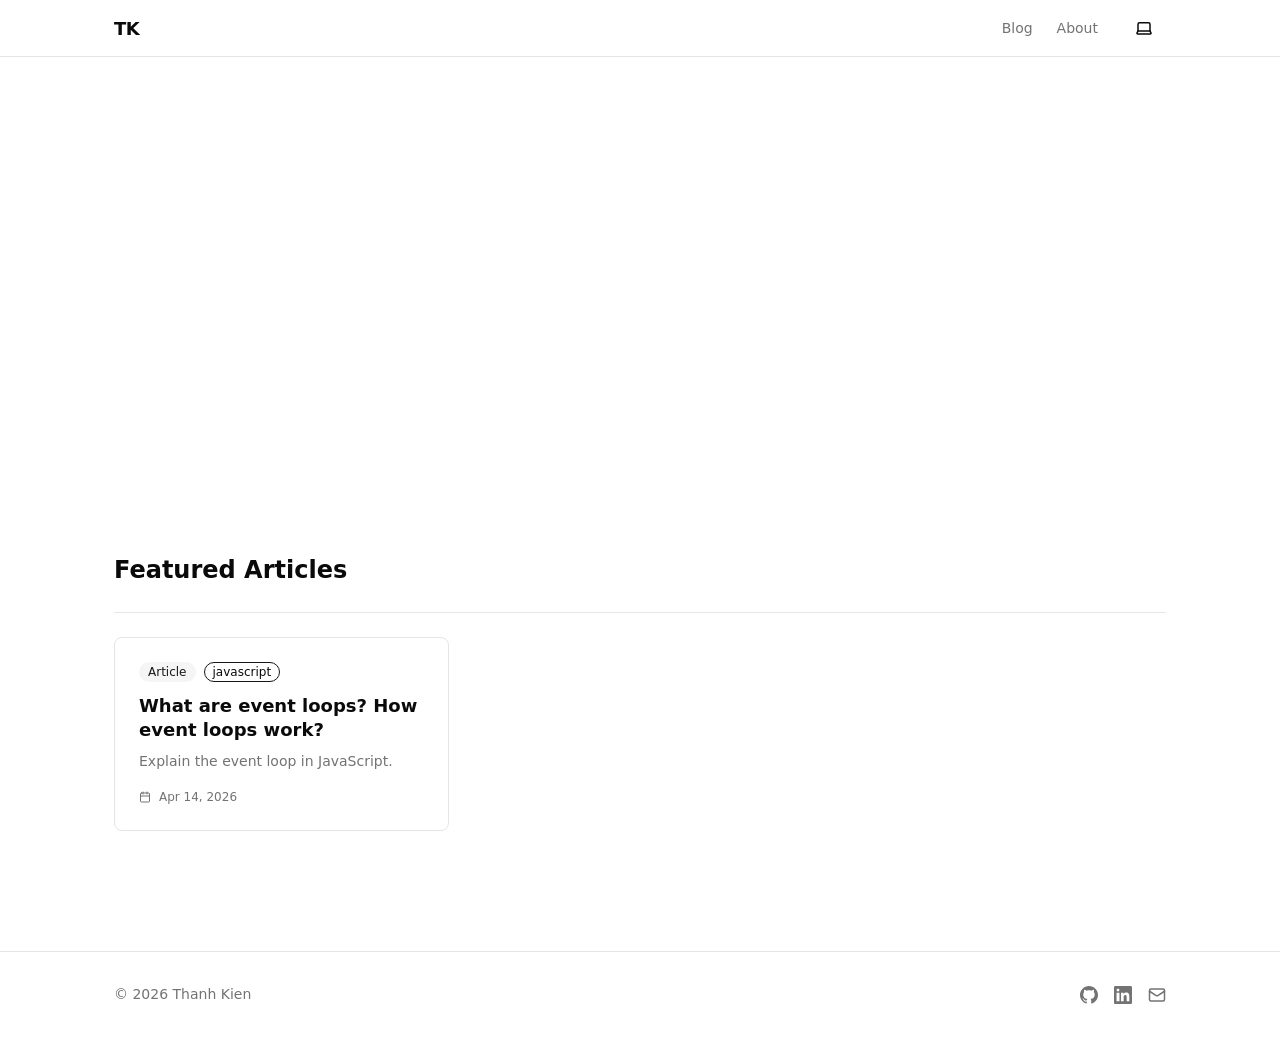
==== commit e27545d9: "deploy" ====
--- a/index.html
+++ b/index.html
@@ -1,29 +1,34 @@
 <!DOCTYPE html><html lang="en"> <head><meta charset="UTF-8"><meta name="viewport" content="width=device-width, initial-scale=1"><link rel="icon" type="image/svg+xml" href="/favicon.svg"><link rel="icon" href="/favicon.ico"><meta name="generator" content="Astro v6.1.5"><!-- Anti-flash theme script: runs before CSS paints --><script>
       (function () {
         try {
-          var s = JSON.parse(localStorage.getItem("knowledge-theme") || "{}");
-          var mode = s.mode || "system";
-          var theme = s.theme || "default";
-          var isDark =
-            mode === "dark" ||
-            (mode === "system" &&
-              matchMedia("(prefers-color-scheme: dark)").matches);
-          document.documentElement.dataset.theme =
-            theme + "-" + (isDark ? "dark" : "light");
-        } catch (e) {
-          document.documentElement.dataset.theme = matchMedia(
-            "(prefers-color-scheme: dark)",
-          ).matches
-            ? "default-dark"
-            : "default-light";
+          const store = JSON.parse(
+            localStorage.getItem("knowledge-theme") || "{}",
+          );
+
+          document.documentElement.dataset.theme = store.theme || "default";
+
+          const mode = store.mode || "system";
+          if (mode === "system") {
+            document.documentElement.removeAttribute("data-mode");
+          } else {
+            document.documentElement.dataset.mode = mode;
+          }
+        } catch {
+          document.documentElement.dataset.theme = "default";
+          document.documentElement.dataset.mode = "light";
         }
       })();
-    </script><link as="font" crossorigin rel="preload" href="https://fonts.bunny.net/inter/files/inter-latin-variable-wghtOnly-normal.woff2" type="font/woff2"><style>@font-face {font-weight: 400 700;font-style: normal;font-family: 'Inter';font-display: swap;src: url(https://fonts.bunny.net/inter/files/inter-latin-variable-wghtOnly-normal.woff2)} @font-face { font-family: '_font_fallback_1290049110248'; size-adjust: 107.64%; src: local('Arial'); ascent-override: 90.00%; descent-override: 22.43%; line-gap-override: 0.00%; }</style><title>Thanh Kien — Software Engineer</title><link rel="canonical" href="https://thankkien.github.io/"><meta name="description" content="Personal blog about web development, system design, and things I find worth sharing."><meta name="robots" content="index, follow"><meta property="og:title" content="Thanh Kien — Software Engineer"><meta property="og:type" content="website"><meta property="og:image" content="https://thankkien.github.io/og-default.png"><meta property="og:url" content="https://thankkien.github.io/"><meta property="og:description" content="Personal blog about web development, system design, and things I find worth sharing."><meta property="og:site_name" content="Thanh Kien"><meta name="twitter:card" content="summary_large_image"><meta name="twitter:title" content="Thanh Kien — Software Engineer"><meta name="twitter:image" content="https://thankkien.github.io/og-default.png"><meta name="twitter:description" content="Personal blog about web development, system design, and things I find worth sharing."><link rel="stylesheet" href="/_astro/Layout.BwzDRQ8O.css">
-<style>.ui-badge{height:var(--badge-size-md-height);padding-inline:var(--badge-size-md-padding-x);font-size:var(--badge-size-md-font-size);font-weight:var(--font-weight-medium);white-space:nowrap;border:var(--badge-border-width) solid transparent;border-radius:9999px;justify-content:center;align-items:center;display:inline-flex}.ui-badge[data-size=sm]{height:var(--badge-size-sm-height);padding-inline:var(--badge-size-sm-padding-x);font-size:var(--badge-size-sm-font-size)}.ui-badge[data-size=lg]{height:var(--badge-size-lg-height);padding-inline:var(--badge-size-lg-padding-x);font-size:var(--badge-size-lg-font-size)}.ui-badge[data-variant=soft][data-tone=neutral],.ui-badge[data-variant=soft]:not([data-tone]),.ui-badge:not([data-variant])[data-tone=neutral],.ui-badge:not([data-variant]):not([data-tone]){background:var(--color-bg-subtle);color:var(--color-fg)}.ui-badge[data-variant=soft][data-tone=brand],.ui-badge:not([data-variant])[data-tone=brand]{background:var(--color-accent-subtle);color:var(--color-accent-fg)}.ui-badge[data-variant=soft][data-tone=danger],.ui-badge:not([data-variant])[data-tone=danger]{background:var(--color-error-subtle);color:var(--color-error-fg)}.ui-badge[data-variant=soft][data-tone=success],.ui-badge:not([data-variant])[data-tone=success]{background:var(--color-success-subtle);color:var(--color-success-fg)}.ui-badge[data-variant=soft][data-tone=warning],.ui-badge:not([data-variant])[data-tone=warning]{background:var(--color-warning-subtle);color:var(--color-warning-fg)}.ui-badge[data-variant=solid][data-tone=neutral],.ui-badge[data-variant=solid]:not([data-tone]){background:var(--color-fg);color:var(--color-bg)}.ui-badge[data-variant=solid][data-tone=brand]{background:var(--color-accent-solid);color:var(--color-accent-contrast)}.ui-badge[data-variant=solid][data-tone=danger]{background:var(--color-error);color:var(--color-error-contrast)}.ui-badge[data-variant=solid][data-tone=success]{background:var(--color-success);color:var(--color-success-contrast)}.ui-badge[data-variant=solid][data-tone=warning]{background:var(--color-warning);color:var(--color-warning-contrast)}.ui-badge[data-variant=outline]{background:0 0}.ui-badge[data-variant=outline][data-tone=neutral],.ui-badge[data-variant=outline]:not([data-tone]){border-color:var(--color-border-emphasized);color:var(--color-fg)}.ui-badge[data-variant=outline][data-tone=brand]{border-color:var(--color-accent-solid);color:var(--color-accent-fg)}.ui-badge[data-variant=outline][data-tone=danger]{border-color:var(--color-error);color:var(--color-error-fg)}.ui-badge[data-variant=outline][data-tone=success]{border-color:var(--color-success);color:var(--color-success-fg)}.ui-badge[data-variant=outline][data-tone=warning]{border-color:var(--color-warning);color:var(--color-warning-fg)}
+    </script><!-- Restore hero visibility for no-JS users (layout.css pre-hides .hero-animate for GSAP) --><noscript><style>
+        .hero-animate {
+          opacity: 1 !important;
+          transform: none !important;
+        }
+      </style></noscript><link as="font" crossorigin rel="preload" href="https://fonts.bunny.net/inter/files/inter-latin-variable-wghtOnly-normal.woff2" type="font/woff2"><style>@font-face {font-weight: 400 700;font-style: normal;font-family: 'Inter';font-display: swap;src: url(https://fonts.bunny.net/inter/files/inter-latin-variable-wghtOnly-normal.woff2)} @font-face { font-family: '_font_fallback_953249713826'; size-adjust: 107.64%; src: local('Arial'); ascent-override: 90.00%; descent-override: 22.43%; line-gap-override: 0.00%; }</style><title>Thanh Kien — Software Engineer</title><link rel="canonical" href="https://thankkien.github.io/"><meta name="description" content="Personal blog about web development, system design, and things I find worth sharing."><meta name="robots" content="index, follow"><meta property="og:title" content="Thanh Kien — Software Engineer"><meta property="og:type" content="website"><meta property="og:image" content="https://thankkien.github.io/og-default.png"><meta property="og:url" content="https://thankkien.github.io/"><meta property="og:description" content="Personal blog about web development, system design, and things I find worth sharing."><meta property="og:site_name" content="Thanh Kien"><meta name="twitter:card" content="summary_large_image"><meta name="twitter:title" content="Thanh Kien — Software Engineer"><meta name="twitter:image" content="https://thankkien.github.io/og-default.png"><meta name="twitter:description" content="Personal blog about web development, system design, and things I find worth sharing."><link rel="stylesheet" href="/_astro/Layout.Dx02LHal.css">
+<style>.ui-badge{height:var(--badge-size-md-height);padding-inline:var(--badge-size-md-padding-x);font-size:var(--badge-size-md-font-size);font-weight:var(--font-weight-medium);white-space:nowrap;border:var(--badge-border-width) solid transparent;border-radius:9999px;justify-content:center;align-items:center;display:inline-flex}.ui-badge[data-size=sm]{height:var(--badge-size-sm-height);padding-inline:var(--badge-size-sm-padding-x);font-size:var(--badge-size-sm-font-size)}.ui-badge[data-size=lg]{height:var(--badge-size-lg-height);padding-inline:var(--badge-size-lg-padding-x);font-size:var(--badge-size-lg-font-size)}.ui-badge[data-variant=soft][data-tone=neutral],.ui-badge[data-variant=soft]:not([data-tone]),.ui-badge:not([data-variant])[data-tone=neutral],.ui-badge:not([data-variant]):not([data-tone]){background:var(--color-muted);color:var(--color-foreground)}.ui-badge[data-variant=soft][data-tone=brand],.ui-badge:not([data-variant])[data-tone=brand]{background:var(--color-accent);color:var(--color-accent-foreground)}.ui-badge[data-variant=soft][data-tone=danger],.ui-badge:not([data-variant])[data-tone=danger]{background:var(--color-error-subtle);color:var(--color-error-foreground)}.ui-badge[data-variant=soft][data-tone=success],.ui-badge:not([data-variant])[data-tone=success]{background:var(--color-success-subtle);color:var(--color-success-foreground)}.ui-badge[data-variant=soft][data-tone=warning],.ui-badge:not([data-variant])[data-tone=warning]{background:var(--color-warning-subtle);color:var(--color-warning-foreground)}.ui-badge[data-variant=solid][data-tone=neutral],.ui-badge[data-variant=solid]:not([data-tone]){background:var(--color-foreground);color:var(--color-background)}.ui-badge[data-variant=solid][data-tone=brand]{background:var(--color-primary);color:var(--color-primary-foreground)}.ui-badge[data-variant=solid][data-tone=danger]{background:var(--color-error);color:var(--color-error-foreground)}.ui-badge[data-variant=solid][data-tone=success]{background:var(--color-success);color:var(--color-success-foreground)}.ui-badge[data-variant=solid][data-tone=warning]{background:var(--color-warning);color:var(--color-warning-foreground)}.ui-badge[data-variant=outline]{background:0 0}.ui-badge[data-variant=outline][data-tone=neutral],.ui-badge[data-variant=outline]:not([data-tone]){border-color:var(--color-border-emphasized);color:var(--color-foreground)}.ui-badge[data-variant=outline][data-tone=brand]{border-color:var(--color-primary);color:var(--color-accent-foreground)}.ui-badge[data-variant=outline][data-tone=danger]{border-color:var(--color-error);color:var(--color-error-foreground)}.ui-badge[data-variant=outline][data-tone=success]{border-color:var(--color-success);color:var(--color-success-foreground)}.ui-badge[data-variant=outline][data-tone=warning]{border-color:var(--color-warning);color:var(--color-warning-foreground)}
 .ui-button{vertical-align:middle;user-select:none;white-space:nowrap;justify-content:center;align-items:center;gap:var(--button-gap-md);height:var(--button-height-md);padding-inline:var(--button-padding-x-md);font-size:var(--button-font-size-md);font-weight:var(--button-font-weight);border-radius:var(--button-radius);border:var(--button-border-width) solid transparent;color:inherit;cursor:pointer;transition:background-color var(--button-transition-duration) var(--button-transition-easing), color var(--button-transition-duration) var(--button-transition-easing), border-color var(--button-transition-duration) var(--button-transition-easing), opacity var(--button-transition-duration) var(--button-transition-easing);background:0 0;display:inline-flex}.ui-button[data-size=sm]{gap:var(--button-gap-sm);height:var(--button-height-sm);padding-inline:var(--button-padding-x-sm);font-size:var(--button-font-size-sm)}.ui-button[data-size=lg]{gap:var(--button-gap-lg);height:var(--button-height-lg);padding-inline:var(--button-padding-x-lg);font-size:var(--button-font-size-lg)}.ui-button[data-full-width]{width:100%}.ui-button[data-variant=solid][data-tone=brand]{background:var(--button-bg-solid-brand);color:var(--button-fg-solid-brand)}.ui-button[data-variant=solid][data-tone=neutral]{background:var(--button-bg-solid-neutral);color:var(--button-fg-solid-neutral)}.ui-button[data-variant=solid][data-tone=danger]{background:var(--button-bg-solid-danger);color:var(--button-fg-solid-danger)}.ui-button[data-variant=soft][data-tone=brand]{background:var(--button-bg-soft-brand);color:var(--button-fg-soft-brand)}.ui-button[data-variant=soft][data-tone=neutral]{background:var(--button-bg-soft-neutral);color:var(--button-fg-soft-neutral)}.ui-button[data-variant=soft][data-tone=danger]{background:var(--button-bg-soft-danger);color:var(--button-fg-soft-danger)}.ui-button[data-variant=ghost]{background:0 0;border-color:#0000}.ui-button[data-variant=ghost][data-tone=brand]{color:var(--button-fg-ghost-brand)}.ui-button[data-variant=ghost][data-tone=neutral]{color:var(--button-fg-ghost-neutral)}.ui-button[data-variant=ghost][data-tone=danger]{color:var(--button-fg-ghost-danger)}.ui-button[data-variant=outline]{background:0 0}.ui-button[data-variant=outline][data-tone=brand]{color:var(--button-fg-outline-brand);border-color:var(--button-border-color-brand)}.ui-button[data-variant=outline][data-tone=neutral]{color:var(--button-fg-outline-neutral);border-color:var(--button-border-color-neutral)}.ui-button[data-variant=outline][data-tone=danger]{color:var(--button-fg-outline-danger);border-color:var(--button-border-color-danger)}.ui-button:disabled,.ui-button[data-loading]{opacity:var(--button-disabled-opacity);cursor:not-allowed}.ui-button:focus-visible{outline:2px solid var(--button-focus-ring);outline-offset:2px}
 .ui-breadcrumb__list{align-items:center;gap:var(--breadcrumb-separator-gap);flex-wrap:wrap;margin:0;padding:0;list-style:none;display:flex}.ui-breadcrumb__item{align-items:center;gap:var(--breadcrumb-separator-gap);font-size:var(--font-size-sm);display:inline-flex}.ui-breadcrumb__item:not(:last-child):after{content:"/";color:var(--breadcrumb-separator-color);pointer-events:none;user-select:none}.ui-breadcrumb__link{color:var(--breadcrumb-link-color);text-decoration:none;transition:color .15s}.ui-breadcrumb__link:hover{color:var(--breadcrumb-link-hover-color);text-decoration:underline}.ui-breadcrumb__link:focus-visible{outline:2px solid var(--breadcrumb-link-focus-ring);outline-offset:2px;border-radius:var(--radius-sm)}.ui-breadcrumb__current-page{color:var(--breadcrumb-current-page-color);font-weight:var(--breadcrumb-current-page-font-weight)}
 .ui-separator{border:none;flex-shrink:0}.ui-separator[data-orientation=horizontal],.ui-separator:not([data-orientation]){width:100%;height:var(--separator-line-thickness);background-color:var(--separator-line-color);display:block}.ui-separator[data-orientation=vertical]{width:var(--separator-line-thickness);background-color:var(--separator-line-color);align-self:stretch;display:block}.ui-separator:has(.ui-separator__label){align-items:center;gap:var(--separator-label-gap);background-color:#0000;height:auto;display:flex}.ui-separator:has(.ui-separator__label):before,.ui-separator:has(.ui-separator__label):after{content:"";height:var(--separator-line-thickness);background-color:var(--separator-line-color);flex:1}.ui-separator__label{font-size:var(--separator-label-font-size);color:var(--separator-label-color);white-space:nowrap}
-.ui-toggle-group{align-items:center;display:inline-flex}.ui-toggle-group[data-variant=outline],.ui-toggle-group:not([data-variant]){border:var(--toggle-group-border-width) solid var(--color-border-emphasized);border-radius:var(--radius-md);overflow:hidden}.ui-toggle-group__item{justify-content:center;align-items:center;gap:var(--spacing-2);height:var(--toggle-group-item-height-md);padding-inline:var(--toggle-group-item-padding-x-md);font-size:var(--toggle-group-item-font-size-md);font-weight:var(--font-weight-medium);color:var(--color-fg-subtle);cursor:pointer;background:0 0;border:none;font-family:inherit;transition:background .15s,color .15s;display:inline-flex}.ui-toggle-group__item:focus-visible{outline:2px solid var(--color-focus-ring);outline-offset:-2px}.ui-toggle-group__item[data-disabled]{opacity:.5;cursor:not-allowed}.ui-toggle-group[data-variant=outline] .ui-toggle-group__item[data-state=on],.ui-toggle-group:not([data-variant]) .ui-toggle-group__item[data-state=on]{background:var(--color-bg-subtle);color:var(--color-fg)}.ui-toggle-group[data-variant=solid] .ui-toggle-group__item[data-state=on]{background:var(--color-accent-solid);color:var(--color-accent-contrast)}.ui-toggle-group[data-size=sm] .ui-toggle-group__item{height:var(--toggle-group-item-height-sm);padding-inline:var(--toggle-group-item-padding-x-sm);font-size:var(--toggle-group-item-font-size-sm)}.ui-toggle-group[data-size=lg] .ui-toggle-group__item{height:var(--toggle-group-item-height-lg);padding-inline:var(--toggle-group-item-padding-x-lg);font-size:var(--toggle-group-item-font-size-lg)}
+.ui-toggle-group{align-items:center;display:inline-flex}.ui-toggle-group[data-variant=outline],.ui-toggle-group:not([data-variant]){border:var(--toggle-group-border-width) solid var(--color-border-emphasized);border-radius:var(--radius-md);overflow:hidden}.ui-toggle-group__item{justify-content:center;align-items:center;gap:var(--spacing-2);height:var(--toggle-group-item-height-md);padding-inline:var(--toggle-group-item-padding-x-md);font-size:var(--toggle-group-item-font-size-md);font-weight:var(--font-weight-medium);color:var(--color-muted-foreground);cursor:pointer;background:0 0;border:none;font-family:inherit;transition:background .15s,color .15s;display:inline-flex}.ui-toggle-group__item:focus-visible{outline:2px solid var(--color-ring);outline-offset:-2px}.ui-toggle-group__item[data-disabled]{opacity:.5;cursor:not-allowed}.ui-toggle-group[data-variant=outline] .ui-toggle-group__item[data-state=on],.ui-toggle-group:not([data-variant]) .ui-toggle-group__item[data-state=on]{background:var(--color-muted);color:var(--color-foreground)}.ui-toggle-group[data-variant=solid] .ui-toggle-group__item[data-state=on]{background:var(--color-primary);color:var(--color-primary-foreground)}.ui-toggle-group[data-size=sm] .ui-toggle-group__item{height:var(--toggle-group-item-height-sm);padding-inline:var(--toggle-group-item-padding-x-sm);font-size:var(--toggle-group-item-font-size-sm)}.ui-toggle-group[data-size=lg] .ui-toggle-group__item{height:var(--toggle-group-item-height-lg);padding-inline:var(--toggle-group-item-padding-x-lg);font-size:var(--toggle-group-item-font-size-lg)}
 </style><script type="module" src="/_astro/page.CDGqskMv.js"></script>
 <script>!(function(w,p,f,c){if(!window.crossOriginIsolated && !navigator.serviceWorker) return;c=w[p]=Object.assign(w[p]||{},{"lib":"/~partytown/","debug":true});c[f]=(c[f]||[])})(window,'partytown','forward');/* Partytown 0.11.2 - MIT QwikDev */
-const t={preserveBehavior:!1},e=e=>{if("string"==typeof e)return[e,t];const[n,r=t]=e;return[n,{...t,...r}]},n=Object.freeze((t=>{const e=new Set;let n=[];do{Object.getOwnPropertyNames(n).forEach((t=>{"function"==typeof n[t]&&e.add(t)}))}while((n=Object.getPrototypeOf(n))!==Object.prototype);return Array.from(e)})());!function(t,r,o,i,a,s,c,l,d,p,u=t,f){function h(){f||(f=1,"/"==(c=(s.lib||"/~partytown/")+(s.debug?"debug/":""))[0]&&(d=r.querySelectorAll('script[type="text/partytown"]'),i!=t?i.dispatchEvent(new CustomEvent("pt1",{detail:t})):(l=setTimeout(v,(null==s?void 0:s.fallbackTimeout)||1e4),r.addEventListener("pt0",w),a?y(1):o.serviceWorker?o.serviceWorker.register(c+(s.swPath||"partytown-sw.js"),{scope:c}).then((function(t){t.active?y():t.installing&&t.installing.addEventListener("statechange",(function(t){"activated"==t.target.state&&y()}))}),console.error):v())))}function y(e){p=r.createElement(e?"script":"iframe"),t._pttab=Date.now(),e||(p.style.display="block",p.style.width="0",p.style.height="0",p.style.border="0",p.style.visibility="hidden",p.setAttribute("aria-hidden",!0)),p.src=c+"partytown-"+(e?"atomics.js?v=0.11.2":"sandbox-sw.html?"+t._pttab),r.querySelector(s.sandboxParent||"body").appendChild(p)}function v(n,o){for(w(),i==t&&(s.forward||[]).map((function(n){const[r]=e(n);delete t[r.split(".")[0]]})),n=0;n<d.length;n++)(o=r.createElement("script")).innerHTML=d[n].innerHTML,o.nonce=s.nonce,r.head.appendChild(o);p&&p.parentNode.removeChild(p)}function w(){clearTimeout(l)}s=t.partytown||{},i==t&&(s.forward||[]).map((function(r){const[o,{preserveBehavior:i}]=e(r);u=t,o.split(".").map((function(e,r,o){var a;u=u[o[r]]=r+1<o.length?u[o[r]]||(a=o[r+1],n.includes(a)?[]:{}):(()=>{let e=null;if(i){const{methodOrProperty:n,thisObject:r}=((t,e)=>{let n=t;for(let t=0;t<e.length-1;t+=1)n=n[e[t]];return{thisObject:n,methodOrProperty:e.length>0?n[e[e.length-1]]:void 0}})(t,o);"function"==typeof n&&(e=(...t)=>n.apply(r,...t))}return function(){let n;return e&&(n=e(arguments)),(t._ptf=t._ptf||[]).push(o,arguments),n}})()}))})),"complete"==r.readyState?h():(t.addEventListener("DOMContentLoaded",h),t.addEventListener("load",h))}(window,document,navigator,top,window.crossOriginIsolated);;(e=>{e.addEventListener("astro:before-swap",e=>{let r=document.body.querySelector("iframe[src*='/~partytown/']");if(r)e.newDocument.body.append(r)})})(document);</script></head> <body> <header class="site-header"> <div class="container site-header__inner"> <a href="/" class="site-header__logo" aria-current="page">TK</a> <nav class="site-header__nav" aria-label="Main navigation"> <a href="/blog" class="site-header__nav-link"> Blog </a><a href="/about" class="site-header__nav-link"> About </a> <style>astro-island,astro-slot,astro-static-slot{display:contents}</style><script>(()=>{var e=async t=>{await(await t())()};(self.Astro||(self.Astro={})).only=e;window.dispatchEvent(new Event("astro:only"));})();</script><script>(()=>{var A=Object.defineProperty;var g=(i,o,a)=>o in i?A(i,o,{enumerable:!0,configurable:!0,writable:!0,value:a}):i[o]=a;var d=(i,o,a)=>g(i,typeof o!="symbol"?o+"":o,a);{let i={0:t=>m(t),1:t=>a(t),2:t=>new RegExp(t),3:t=>new Date(t),4:t=>new Map(a(t)),5:t=>new Set(a(t)),6:t=>BigInt(t),7:t=>new URL(t),8:t=>new Uint8Array(t),9:t=>new Uint16Array(t),10:t=>new Uint32Array(t),11:t=>Number.POSITIVE_INFINITY*t},o=t=>{let[l,e]=t;return l in i?i[l](e):void 0},a=t=>t.map(o),m=t=>typeof t!="object"||t===null?t:Object.fromEntries(Object.entries(t).map(([l,e])=>[l,o(e)]));class y extends HTMLElement{constructor(){super(...arguments);d(this,"Component");d(this,"hydrator");d(this,"hydrate",async()=>{var b;if(!this.hydrator||!this.isConnected)return;let e=(b=this.parentElement)==null?void 0:b.closest("astro-island[ssr]");if(e){e.addEventListener("astro:hydrate",this.hydrate,{once:!0});return}let c=this.querySelectorAll("astro-slot"),n={},h=this.querySelectorAll("template[data-astro-template]");for(let r of h){let s=r.closest(this.tagName);s!=null&&s.isSameNode(this)&&(n[r.getAttribute("data-astro-template")||"default"]=r.innerHTML,r.remove())}for(let r of c){let s=r.closest(this.tagName);s!=null&&s.isSameNode(this)&&(n[r.getAttribute("name")||"default"]=r.innerHTML)}let p;try{p=this.hasAttribute("props")?m(JSON.parse(this.getAttribute("props"))):{}}catch(r){let s=this.getAttribute("component-url")||"<unknown>",v=this.getAttribute("component-export");throw v&&(s+=` (export ${v})`),console.error(`[hydrate] Error parsing props for component ${s}`,this.getAttribute("props"),r),r}let u;await this.hydrator(this)(this.Component,p,n,{client:this.getAttribute("client")}),this.removeAttribute("ssr"),this.dispatchEvent(new CustomEvent("astro:hydrate"))});d(this,"unmount",()=>{this.isConnected||this.dispatchEvent(new CustomEvent("astro:unmount"))})}disconnectedCallback(){document.removeEventListener("astro:after-swap",this.unmount),document.addEventListener("astro:after-swap",this.unmount,{once:!0})}connectedCallback(){if(!this.hasAttribute("await-children")||document.readyState==="interactive"||document.readyState==="complete")this.childrenConnectedCallback();else{let e=()=>{document.removeEventListener("DOMContentLoaded",e),c.disconnect(),this.childrenConnectedCallback()},c=new MutationObserver(()=>{var n;((n=this.lastChild)==null?void 0:n.nodeType)===Node.COMMENT_NODE&&this.lastChild.nodeValue==="astro:end"&&(this.lastChild.remove(),e())});c.observe(this,{childList:!0}),document.addEventListener("DOMContentLoaded",e)}}async childrenConnectedCallback(){let e=this.getAttribute("before-hydration-url");e&&await import(e),this.start()}async start(){let e=JSON.parse(this.getAttribute("opts")),c=this.getAttribute("client");if(Astro[c]===void 0){window.addEventListener(`astro:${c}`,()=>this.start(),{once:!0});return}try{await Astro[c](async()=>{let n=this.getAttribute("renderer-url"),[h,{default:p}]=await Promise.all([import(this.getAttribute("component-url")),n?import(n):()=>()=>{}]),u=this.getAttribute("component-export")||"default";if(!u.includes("."))this.Component=h[u];else{this.Component=h;for(let f of u.split("."))this.Component=this.Component[f]}return this.hydrator=p,this.hydrate},e,this)}catch(n){console.error(`[astro-island] Error hydrating ${this.getAttribute("component-url")}`,n)}}attributeChangedCallback(){this.hydrate()}}d(y,"observedAttributes",["props"]),customElements.get("astro-island")||customElements.define("astro-island",y)}})();</script><astro-island uid="6D8G8" component-url="/_astro/ThemeToggle.DEhR6jaa.js" component-export="default" renderer-url="/_astro/client.7ES6pSeO.js" props="{}" ssr client="only" opts="{&quot;name&quot;:&quot;ThemeToggle&quot;,&quot;value&quot;:&quot;solid-js&quot;}"></astro-island> </nav> </div> </header> <main class="site-main">  <div class="container"> <script>(()=>{var e=async t=>{await(await t())()};(self.Astro||(self.Astro={})).load=e;window.dispatchEvent(new Event("astro:load"));})();</script><script>window._$HY||(e=>{let t=e=>e&&e.hasAttribute&&(e.hasAttribute("data-hk")?e:t(e.host&&e.host.nodeType?e.host:e.parentNode));["click", "input"].forEach((o=>document.addEventListener(o,(o=>{if(!e.events)return;let s=t(o.composedPath&&o.composedPath()[0]||o.target);s&&!e.completed.has(s)&&e.events.push([s,o])}))))})(_$HY={events:[],completed:new WeakSet,r:{},fe(){}});</script><!--xs--><astro-island uid="Zx52kW" data-solid-render-id="s0" component-url="/_astro/HeroSection.Ckj-DDAU.js" component-export="default" renderer-url="/_astro/client.7ES6pSeO.js" props="{}" ssr client="load" opts="{&quot;name&quot;:&quot;HeroSection&quot;,&quot;value&quot;:true}" await-children><div data-hk="s00000" class="hero"><p class="hero__greeting hero-animate">Hi, I'm</p><h1 class="hero__name hero-animate">Thanh Kien</h1><p class="hero__tagline hero-animate">Software Engineer & Technical Writer</p><p class="hero__description hero-animate">I write about web development, system design, and things I find worth sharing.</p><div class="hero__ctas hero-animate"><!--$--><button data-hk="s000010" data-size="md" data-variant="solid" data-tone="brand" type="button" class="ui-button ">Read Blog</button><!--/--><!--$--><button data-hk="s000020" data-size="md" data-variant="outline" data-tone="neutral" type="button" class="ui-button ">About Me</button><!--/--></div></div><!--astro:end--></astro-island> <section> <h2 class="section-heading">Featured Articles</h2> <div role="separator" aria-hidden="true" data-orientation="horizontal" class="ui-separator "></div> <div class="post-grid" style="margin-top: var(--spacing-lg)"> <astro-island uid="Z4h6Rf" component-url="/_astro/PostCard.CImJPyNu.js" component-export="default" renderer-url="/_astro/client.7ES6pSeO.js" props="{&quot;data&quot;:[0,{&quot;type&quot;:[0,&quot;article&quot;],&quot;tags&quot;:[1,[[0,&quot;javascript&quot;]]],&quot;title&quot;:[0,&quot;What are event loops? How event loops work?&quot;],&quot;description&quot;:[0,&quot;Explain the event loop in JavaScript.&quot;],&quot;publishedAt&quot;:[0,&quot;2026-04-14T00:00:00.000Z&quot;],&quot;readingMins&quot;:[0,null]}],&quot;href&quot;:[0,&quot;/blog/2026-04-14-event-loops&quot;]}" ssr client="only" opts="{&quot;name&quot;:&quot;PostCard&quot;,&quot;value&quot;:&quot;solid-js&quot;}"></astro-island> </div> </section>  </div>  </main> <footer class="site-footer"> <div class="container site-footer__inner"> <p class="site-footer__copy">© 2026 Thanh Kien</p> <div class="site-footer__social"> <a href="https://github.com/thankkien" class="site-footer__social-link" aria-label="GitHub" target="_blank" rel="noopener noreferrer"> <!-- GitHub mark SVG --> <svg xmlns="http://www.w3.org/2000/svg" width="18" height="18" viewBox="0 0 24 24" fill="currentColor" aria-hidden="true"> <path d="M12 0C5.37 0 0 5.37 0 12c0 5.3 3.438 9.8 8.205 11.385.6.113.82-.258.82-.577 0-.285-.01-1.04-.015-2.04-3.338.724-4.042-1.61-4.042-1.61-.546-1.385-1.335-1.755-1.335-1.755-1.087-.744.084-.729.084-.729 1.205.084 1.838 1.236 1.838 1.236 1.07 1.835 2.809 1.305 3.495.998.108-.776.417-1.305.76-1.605-2.665-.3-5.466-1.332-5.466-5.93 0-1.31.465-2.38 1.235-3.22-.135-.303-.54-1.523.105-3.176 0 0 1.005-.322 3.3 1.23.96-.267 1.98-.399 3-.405 1.02.006 2.04.138 3 .405 2.28-1.552 3.285-1.23 3.285-1.23.645 1.653.24 2.873.12 3.176.765.84 1.23 1.91 1.23 3.22 0 4.61-2.805 5.625-5.475 5.92.42.36.81 1.096.81 2.22 0 1.606-.015 2.896-.015 3.286 0 .315.21.69.825.57C20.565 21.795 24 17.295 24 12c0-6.63-5.37-12-12-12z"></path> </svg> </a> <a href="https://linkedin.com/in/thankkien" class="site-footer__social-link" aria-label="LinkedIn" target="_blank" rel="noopener noreferrer"> <!-- LinkedIn logo SVG --> <svg xmlns="http://www.w3.org/2000/svg" width="18" height="18" viewBox="0 0 24 24" fill="currentColor" aria-hidden="true"> <path d="M20.447 20.452H16.89v-5.569c0-1.328-.027-3.037-1.852-3.037-1.853 0-2.136 1.445-2.136 2.939v5.667H9.351V9h3.414v1.561h.046c.477-.9 1.637-1.85 3.37-1.85 3.601 0 4.267 2.37 4.267 5.455v6.286zM5.337 7.433a1.938 1.938 0 0 1-1.94-1.937 1.938 1.938 0 1 1 1.94 1.937zm1.962 13.019H3.375V9h3.924v11.452zM22.225 0H1.771C.792 0 0 .774 0 1.729v20.542C0 23.227.792 24 1.771 24h20.451C23.2 24 24 23.227 24 22.271V1.729C24 .774 23.2 0 22.222 0h.003z"></path> </svg> </a> <a href="mailto:hello@thankkien.dev" class="site-footer__social-link" aria-label="Email"> <svg width="18" height="18" viewBox="0 0 24 24" fill="none" stroke="currentColor" stroke-width="2" stroke-linecap="round" stroke-linejoin="round" aria-hidden="true"><rect width="20" height="16" x="2" y="4" rx="2"></rect><path d="m22 7-8.97 5.7a1.94 1.94 0 0 1-2.06 0L2 7"></path></svg> </a> </div> </div> </footer> </body></html>+const t={preserveBehavior:!1},e=e=>{if("string"==typeof e)return[e,t];const[n,r=t]=e;return[n,{...t,...r}]},n=Object.freeze((t=>{const e=new Set;let n=[];do{Object.getOwnPropertyNames(n).forEach((t=>{"function"==typeof n[t]&&e.add(t)}))}while((n=Object.getPrototypeOf(n))!==Object.prototype);return Array.from(e)})());!function(t,r,o,i,a,s,c,l,d,p,u=t,f){function h(){f||(f=1,"/"==(c=(s.lib||"/~partytown/")+(s.debug?"debug/":""))[0]&&(d=r.querySelectorAll('script[type="text/partytown"]'),i!=t?i.dispatchEvent(new CustomEvent("pt1",{detail:t})):(l=setTimeout(v,(null==s?void 0:s.fallbackTimeout)||1e4),r.addEventListener("pt0",w),a?y(1):o.serviceWorker?o.serviceWorker.register(c+(s.swPath||"partytown-sw.js"),{scope:c}).then((function(t){t.active?y():t.installing&&t.installing.addEventListener("statechange",(function(t){"activated"==t.target.state&&y()}))}),console.error):v())))}function y(e){p=r.createElement(e?"script":"iframe"),t._pttab=Date.now(),e||(p.style.display="block",p.style.width="0",p.style.height="0",p.style.border="0",p.style.visibility="hidden",p.setAttribute("aria-hidden",!0)),p.src=c+"partytown-"+(e?"atomics.js?v=0.11.2":"sandbox-sw.html?"+t._pttab),r.querySelector(s.sandboxParent||"body").appendChild(p)}function v(n,o){for(w(),i==t&&(s.forward||[]).map((function(n){const[r]=e(n);delete t[r.split(".")[0]]})),n=0;n<d.length;n++)(o=r.createElement("script")).innerHTML=d[n].innerHTML,o.nonce=s.nonce,r.head.appendChild(o);p&&p.parentNode.removeChild(p)}function w(){clearTimeout(l)}s=t.partytown||{},i==t&&(s.forward||[]).map((function(r){const[o,{preserveBehavior:i}]=e(r);u=t,o.split(".").map((function(e,r,o){var a;u=u[o[r]]=r+1<o.length?u[o[r]]||(a=o[r+1],n.includes(a)?[]:{}):(()=>{let e=null;if(i){const{methodOrProperty:n,thisObject:r}=((t,e)=>{let n=t;for(let t=0;t<e.length-1;t+=1)n=n[e[t]];return{thisObject:n,methodOrProperty:e.length>0?n[e[e.length-1]]:void 0}})(t,o);"function"==typeof n&&(e=(...t)=>n.apply(r,...t))}return function(){let n;return e&&(n=e(arguments)),(t._ptf=t._ptf||[]).push(o,arguments),n}})()}))})),"complete"==r.readyState?h():(t.addEventListener("DOMContentLoaded",h),t.addEventListener("load",h))}(window,document,navigator,top,window.crossOriginIsolated);;(e=>{e.addEventListener("astro:before-swap",e=>{let r=document.body.querySelector("iframe[src*='/~partytown/']");if(r)e.newDocument.body.append(r)})})(document);</script></head> <body> <header class="site-header"> <div class="container site-header__inner"> <a href="/" class="site-header__logo" aria-current="page">TK</a> <nav class="site-header__nav" aria-label="Main navigation"> <a href="/blog" class="site-header__nav-link"> Blog </a><a href="/about" class="site-header__nav-link"> About </a> <style>astro-island,astro-slot,astro-static-slot{display:contents}</style><script>(()=>{var e=async t=>{await(await t())()};(self.Astro||(self.Astro={})).only=e;window.dispatchEvent(new Event("astro:only"));})();</script><script>(()=>{var A=Object.defineProperty;var g=(i,o,a)=>o in i?A(i,o,{enumerable:!0,configurable:!0,writable:!0,value:a}):i[o]=a;var d=(i,o,a)=>g(i,typeof o!="symbol"?o+"":o,a);{let i={0:t=>m(t),1:t=>a(t),2:t=>new RegExp(t),3:t=>new Date(t),4:t=>new Map(a(t)),5:t=>new Set(a(t)),6:t=>BigInt(t),7:t=>new URL(t),8:t=>new Uint8Array(t),9:t=>new Uint16Array(t),10:t=>new Uint32Array(t),11:t=>Number.POSITIVE_INFINITY*t},o=t=>{let[l,e]=t;return l in i?i[l](e):void 0},a=t=>t.map(o),m=t=>typeof t!="object"||t===null?t:Object.fromEntries(Object.entries(t).map(([l,e])=>[l,o(e)]));class y extends HTMLElement{constructor(){super(...arguments);d(this,"Component");d(this,"hydrator");d(this,"hydrate",async()=>{var b;if(!this.hydrator||!this.isConnected)return;let e=(b=this.parentElement)==null?void 0:b.closest("astro-island[ssr]");if(e){e.addEventListener("astro:hydrate",this.hydrate,{once:!0});return}let c=this.querySelectorAll("astro-slot"),n={},h=this.querySelectorAll("template[data-astro-template]");for(let r of h){let s=r.closest(this.tagName);s!=null&&s.isSameNode(this)&&(n[r.getAttribute("data-astro-template")||"default"]=r.innerHTML,r.remove())}for(let r of c){let s=r.closest(this.tagName);s!=null&&s.isSameNode(this)&&(n[r.getAttribute("name")||"default"]=r.innerHTML)}let p;try{p=this.hasAttribute("props")?m(JSON.parse(this.getAttribute("props"))):{}}catch(r){let s=this.getAttribute("component-url")||"<unknown>",v=this.getAttribute("component-export");throw v&&(s+=` (export ${v})`),console.error(`[hydrate] Error parsing props for component ${s}`,this.getAttribute("props"),r),r}let u;await this.hydrator(this)(this.Component,p,n,{client:this.getAttribute("client")}),this.removeAttribute("ssr"),this.dispatchEvent(new CustomEvent("astro:hydrate"))});d(this,"unmount",()=>{this.isConnected||this.dispatchEvent(new CustomEvent("astro:unmount"))})}disconnectedCallback(){document.removeEventListener("astro:after-swap",this.unmount),document.addEventListener("astro:after-swap",this.unmount,{once:!0})}connectedCallback(){if(!this.hasAttribute("await-children")||document.readyState==="interactive"||document.readyState==="complete")this.childrenConnectedCallback();else{let e=()=>{document.removeEventListener("DOMContentLoaded",e),c.disconnect(),this.childrenConnectedCallback()},c=new MutationObserver(()=>{var n;((n=this.lastChild)==null?void 0:n.nodeType)===Node.COMMENT_NODE&&this.lastChild.nodeValue==="astro:end"&&(this.lastChild.remove(),e())});c.observe(this,{childList:!0}),document.addEventListener("DOMContentLoaded",e)}}async childrenConnectedCallback(){let e=this.getAttribute("before-hydration-url");e&&await import(e),this.start()}async start(){let e=JSON.parse(this.getAttribute("opts")),c=this.getAttribute("client");if(Astro[c]===void 0){window.addEventListener(`astro:${c}`,()=>this.start(),{once:!0});return}try{await Astro[c](async()=>{let n=this.getAttribute("renderer-url"),[h,{default:p}]=await Promise.all([import(this.getAttribute("component-url")),n?import(n):()=>()=>{}]),u=this.getAttribute("component-export")||"default";if(!u.includes("."))this.Component=h[u];else{this.Component=h;for(let f of u.split("."))this.Component=this.Component[f]}return this.hydrator=p,this.hydrate},e,this)}catch(n){console.error(`[astro-island] Error hydrating ${this.getAttribute("component-url")}`,n)}}attributeChangedCallback(){this.hydrate()}}d(y,"observedAttributes",["props"]),customElements.get("astro-island")||customElements.define("astro-island",y)}})();</script><astro-island uid="Z2u3Pc" component-url="/_astro/ThemeToggle.CplgmfaN.js" component-export="default" renderer-url="/_astro/client.DoRLIzTu.js" props="{}" ssr client="only" opts="{&quot;name&quot;:&quot;ThemeToggle&quot;,&quot;value&quot;:&quot;solid-js&quot;}" await-children><span class="theme-toggle-skeleton" aria-hidden="true"></span><template data-astro-template="fallback"><span class="theme-toggle-skeleton" aria-hidden="true"></span></template><!--astro:end--></astro-island> </nav> </div> </header> <main class="site-main">  <div class="container"> <script>(()=>{var e=async t=>{await(await t())()};(self.Astro||(self.Astro={})).load=e;window.dispatchEvent(new Event("astro:load"));})();</script><script>window._$HY||(e=>{let t=e=>e&&e.hasAttribute&&(e.hasAttribute("data-hk")?e:t(e.host&&e.host.nodeType?e.host:e.parentNode));["click", "input"].forEach((o=>document.addEventListener(o,(o=>{if(!e.events)return;let s=t(o.composedPath&&o.composedPath()[0]||o.target);s&&!e.completed.has(s)&&e.events.push([s,o])}))))})(_$HY={events:[],completed:new WeakSet,r:{},fe(){}});</script><!--xs--><astro-island uid="Zx52kW" data-solid-render-id="s0" component-url="/_astro/HeroSection.BE3y7gpJ.js" component-export="default" renderer-url="/_astro/client.DoRLIzTu.js" props="{}" ssr client="load" opts="{&quot;name&quot;:&quot;HeroSection&quot;,&quot;value&quot;:true}" await-children><div data-hk="s00000" class="hero"><p class="hero__greeting hero-animate">Hi, I'm</p><h1 class="hero__name hero-animate">Thanh Kien</h1><p class="hero__tagline hero-animate">Software Engineer & Technical Writer</p><p class="hero__description hero-animate">I write about web development, system design, and things I find worth sharing.</p><div class="hero__ctas hero-animate"><!--$--><button data-hk="s000010" data-size="md" data-variant="solid" data-tone="brand" type="button" class="ui-button ">Read Blog</button><!--/--><!--$--><button data-hk="s000020" data-size="md" data-variant="outline" data-tone="neutral" type="button" class="ui-button ">About Me</button><!--/--></div></div><!--astro:end--></astro-island> <section> <h2 class="section-heading">Featured Articles</h2> <div role="separator" aria-hidden="true" data-orientation="horizontal" class="ui-separator "></div> <div class="post-grid" style="margin-top: var(--spacing-lg)"> <a href="/blog/2026-04-14-event-loops" class="post-card"> <div class="post-card__badges"> <span class="ui-badge" data-size="sm" data-variant="soft" data-tone="brand"> Article </span> <span class="ui-badge" data-size="sm" data-variant="outline" data-tone="neutral"> javascript </span> </div> <h3 class="post-card__title">What are event loops? How event loops work?</h3> <p class="post-card__description">Explain the event loop in JavaScript.</p> <div class="post-card__meta"> <svg xmlns="http://www.w3.org/2000/svg" width="12" height="12" viewBox="0 0 24 24" fill="none" stroke="currentColor" stroke-width="2" stroke-linecap="round" stroke-linejoin="round" aria-hidden="true"> <rect width="18" height="18" x="3" y="4" rx="2" ry="2"></rect> <line x1="16" x2="16" y1="2" y2="6"></line> <line x1="8" x2="8" y1="2" y2="6"></line> <line x1="3" x2="21" y1="10" y2="10"></line> </svg> <span>Apr 14, 2026</span>  </div> </a> </div> </section>  </div>  </main> <footer class="site-footer"> <div class="container site-footer__inner"> <p class="site-footer__copy">© 2026 Thanh Kien</p> <div class="site-footer__social"> <a href="https://github.com/thankkien" class="site-footer__social-link" aria-label="GitHub" target="_blank" rel="noopener noreferrer"> <!-- GitHub mark SVG --> <svg xmlns="http://www.w3.org/2000/svg" width="18" height="18" viewBox="0 0 24 24" fill="currentColor" aria-hidden="true"> <path d="M12 0C5.37 0 0 5.37 0 12c0 5.3 3.438 9.8 8.205 11.385.6.113.82-.258.82-.577 0-.285-.01-1.04-.015-2.04-3.338.724-4.042-1.61-4.042-1.61-.546-1.385-1.335-1.755-1.335-1.755-1.087-.744.084-.729.084-.729 1.205.084 1.838 1.236 1.838 1.236 1.07 1.835 2.809 1.305 3.495.998.108-.776.417-1.305.76-1.605-2.665-.3-5.466-1.332-5.466-5.93 0-1.31.465-2.38 1.235-3.22-.135-.303-.54-1.523.105-3.176 0 0 1.005-.322 3.3 1.23.96-.267 1.98-.399 3-.405 1.02.006 2.04.138 3 .405 2.28-1.552 3.285-1.23 3.285-1.23.645 1.653.24 2.873.12 3.176.765.84 1.23 1.91 1.23 3.22 0 4.61-2.805 5.625-5.475 5.92.42.36.81 1.096.81 2.22 0 1.606-.015 2.896-.015 3.286 0 .315.21.69.825.57C20.565 21.795 24 17.295 24 12c0-6.63-5.37-12-12-12z"></path> </svg> </a> <a href="https://linkedin.com/in/thankkien" class="site-footer__social-link" aria-label="LinkedIn" target="_blank" rel="noopener noreferrer"> <!-- LinkedIn logo SVG --> <svg xmlns="http://www.w3.org/2000/svg" width="18" height="18" viewBox="0 0 24 24" fill="currentColor" aria-hidden="true"> <path d="M20.447 20.452H16.89v-5.569c0-1.328-.027-3.037-1.852-3.037-1.853 0-2.136 1.445-2.136 2.939v5.667H9.351V9h3.414v1.561h.046c.477-.9 1.637-1.85 3.37-1.85 3.601 0 4.267 2.37 4.267 5.455v6.286zM5.337 7.433a1.938 1.938 0 0 1-1.94-1.937 1.938 1.938 0 1 1 1.94 1.937zm1.962 13.019H3.375V9h3.924v11.452zM22.225 0H1.771C.792 0 0 .774 0 1.729v20.542C0 23.227.792 24 1.771 24h20.451C23.2 24 24 23.227 24 22.271V1.729C24 .774 23.2 0 22.222 0h.003z"></path> </svg> </a> <a href="mailto:hello@thankkien.dev" class="site-footer__social-link" aria-label="Email"> <svg width="18" height="18" viewBox="0 0 24 24" fill="none" stroke="currentColor" stroke-width="2" stroke-linecap="round" stroke-linejoin="round" aria-hidden="true"><rect width="20" height="16" x="2" y="4" rx="2"></rect><path d="m22 7-8.97 5.7a1.94 1.94 0 0 1-2.06 0L2 7"></path></svg> </a> </div> </div> </footer> </body> </html>
--- a/_astro/Layout.Dx02LHal.css
+++ b/_astro/Layout.Dx02LHal.css
@@ -0,0 +1 @@
+:root{--color-background:initial;--color-foreground:initial;--color-muted:initial;--color-muted-foreground:initial;--color-card:initial;--color-card-foreground:initial;--color-popover:initial;--color-popover-foreground:initial;--color-border:initial;--color-border-emphasized:initial;--color-primary:initial;--color-primary-foreground:initial;--color-secondary:initial;--color-secondary-foreground:initial;--color-accent:initial;--color-accent-foreground:initial;--color-ring:initial;--color-error:initial;--color-error-foreground:initial;--color-error-subtle:initial;--color-success:initial;--color-success-foreground:initial;--color-success-subtle:initial;--color-warning:initial;--color-warning-foreground:initial;--color-warning-subtle:initial;--color-chart-1:initial;--color-chart-2:initial;--color-chart-3:initial;--color-chart-4:initial;--color-chart-5:initial;--radius-none:0;--font-family-sans:ui-sans-serif, system-ui, sans-serif;--font-family-serif:ui-serif, Georgia, serif;--font-family-mono:ui-monospace, monospace;--shadow-2xs:0 1px 0 0 #0000000d;--shadow-xs:0 1px 2px 0 #0000000d;--shadow-sm:0 1px 3px 0 #0000001a, 0 1px 2px -1px #0000001a;--shadow-md:0 4px 6px -1px #0000001a, 0 2px 4px -2px #0000001a;--shadow-lg:0 10px 15px -3px #0000001a, 0 4px 6px -4px #0000001a;--shadow-xl:0 20px 25px -5px #0000001a, 0 8px 10px -6px #0000001a;--shadow-2xl:0 25px 50px -12px #00000040;--shadow-inset-2xs:inset 0 1px 0 0 #0000000d;--shadow-inset-xs:inset 0 1px 1px 0 #0000000d;--shadow-inset-sm:inset 0 2px 4px 0 #0000000d;--shadow-none:0 0 0 0 transparent;--accordion-transition-duration:.2s;--accordion-transition-easing:cubic-bezier(0, 0, .58, 1);--badge-border-width:1px;--button-border-width:1px;--button-disabled-opacity:.5;--button-transition-duration:.15s;--button-transition-easing:cubic-bezier(.4, 0, .2, 1);--card-bg:#fff;--checkbox-control-bg:transparent;--checkbox-transition-duration:.15s;--checkbox-transition-easing:cubic-bezier(0, 0, .58, 1);--collapsible-indicator-transition-duration:.15s;--collapsible-indicator-transition-easing:cubic-bezier(.4, 0, .2, 1);--collapsible-transition-duration:.2s;--collapsible-transition-easing:cubic-bezier(.4, 0, .2, 1);--combobox-content-bg:#fff;--combobox-transition-duration:.15s;--dialog-content-bg:#fff;--dialog-content-max-width:28rem;--dialog-transition-duration:.2s;--editable-transition-duration:.15s;--field-textarea-min-height:6rem;--hover-card-content-width:18.75rem;--input-border-width:1px;--listbox-content-max-height:18rem;--menu-content-min-width:180px;--menu-content-bg:#fff;--menu-arrow-size:8px;--menu-arrow-bg:#fff;--menu-transition-duration:.15s;--menu-transition-easing:cubic-bezier(.4, 0, .2, 1);--number-input-input-height-sm:32px;--number-input-input-height-md:40px;--number-input-input-height-lg:48px;--number-input-input-font-size-sm:12px;--number-input-input-font-size-md:14px;--number-input-input-font-size-lg:16px;--popover-content-bg:#fff;--popover-transition-duration:.15s;--progress-transition-duration:.3s;--radio-group-control-bg:transparent;--radio-group-transition-duration:.15s;--rating-group-item-size-sm:20px;--rating-group-item-size-md:24px;--rating-group-item-size-lg:32px;--select-trigger-bg:#fff;--select-content-bg:#fff;--select-transition-duration:.15s;--signature-pad-canvas-width-sm:200px;--signature-pad-canvas-width-md:300px;--signature-pad-canvas-width-lg:400px;--signature-pad-canvas-height-sm:100px;--signature-pad-canvas-height-md:150px;--signature-pad-canvas-height-lg:200px;--signature-pad-stroke-width-sm:1.5px;--signature-pad-stroke-width-md:2px;--signature-pad-stroke-width-lg:2.5px;--switch-track-padding:2px;--switch-thumb-size-sm:12px;--switch-transition-duration:.15s;--switch-transition-easing:cubic-bezier(.4, 0, .2, 1);--tabs-transition-duration:.15s;--toast-root-bg:#fff;--toast-root-min-width:20rem;--toast-transition-duration:.4s;--toggle-bg-off:transparent;--toggle-border-width:1px;--toggle-disabled-opacity:.5;--toggle-transition-duration:.15s;--toggle-transition-easing:cubic-bezier(.4, 0, .2, 1);--tooltip-transition-duration:.15s;--radius-xs:.125rem;--radius-sm:.25rem;--radius-md:.375rem;--radius-lg:.5rem;--radius-xl:.75rem;--radius-2xl:1rem;--radius-3xl:1.5rem;--radius-4xl:2rem;--radius-full:9999px;--spacing-2xs:.25rem;--spacing-xs:.5rem;--spacing-sm:.75rem;--spacing-md:1rem;--spacing-lg:1.5rem;--spacing-xl:2rem;--spacing-2xl:2.5rem;--spacing-3xl:3rem;--spacing-4xl:3.5rem;--spacing-5xl:4rem;--font-size-xs:.75rem;--font-size-sm:.875rem;--font-size-base:1rem;--font-size-lg:1.125rem;--font-size-xl:1.25rem;--font-size-2xl:1.5rem;--font-size-3xl:1.875rem;--font-size-4xl:2.25rem;--font-size-5xl:3rem;--font-size-6xl:3.75rem;--font-size-7xl:4.5rem;--font-size-8xl:6rem;--font-size-9xl:8rem;--font-weight-thin:100;--font-weight-extralight:200;--font-weight-light:300;--font-weight-normal:400;--font-weight-medium:500;--font-weight-semibold:600;--font-weight-bold:700;--font-weight-extrabold:800;--font-weight-black:900;--font-leading-tight:1.25;--font-leading-snug:1.375;--font-leading-normal:1.5;--font-leading-relaxed:1.625;--font-leading-loose:1.75;--font-tracking-tighter:-.05em;--font-tracking-tight:-.025em;--font-tracking-normal:0;--font-tracking-wide:.025em;--font-tracking-wider:.05em;--font-tracking-widest:.1em;--accordion-item-border-color:var(--color-border);--accordion-item-border-width:1px;--accordion-trigger-min-height:2.5rem;--accordion-trigger-focus-ring:var(--color-ring);--avatar-background:var(--color-muted);--avatar-color:var(--color-muted-foreground);--avatar-size-sm:2rem;--avatar-size-md:2.5rem;--avatar-size-lg:3rem;--avatar-size-xl:4rem;--badge-size-sm-height:1.25rem;--badge-size-sm-padding-x:.5rem;--badge-size-md-height:1.5rem;--badge-size-md-padding-x:.75rem;--badge-size-lg-height:1.75rem;--badge-size-lg-padding-x:.75rem;--breadcrumb-separator-color:#6a7282;--breadcrumb-separator-gap:.5rem;--breadcrumb-link-color:#6a7282;--breadcrumb-link-hover-color:#101828;--breadcrumb-link-focus-ring:#101828;--breadcrumb-current-page-color:#101828;--button-bg-solid-brand:var(--color-primary);--button-bg-solid-neutral:var(--color-muted);--button-bg-solid-danger:var(--color-error);--button-bg-soft-brand:var(--color-accent);--button-bg-soft-neutral:var(--color-muted);--button-bg-soft-danger:var(--color-error-subtle);--button-foreground-solid-brand:#fff;--button-foreground-solid-neutral:#101828;--button-foreground-solid-danger:#fff;--button-foreground-soft-brand:#101828;--button-foreground-soft-neutral:#101828;--button-foreground-soft-danger:#bf000f;--button-foreground-ghost-brand:#101828;--button-foreground-ghost-neutral:#364153;--button-foreground-ghost-danger:#bf000f;--button-foreground-outline-brand:#101828;--button-foreground-outline-neutral:#101828;--button-foreground-outline-danger:#bf000f;--button-border-color-brand:#101828;--button-border-color-neutral:#d1d5dc;--button-border-color-danger:#e40014;--button-focus-ring:var(--color-ring);--card-border-color:#e5e7eb;--card-border-width:1px;--card-shadow:var(--shadow-xs);--carousel-indicator-color:#d1d5dc;--carousel-indicator-color-active:#101828;--checkbox-control-size:1.25rem;--checkbox-control-border-color:var(--color-border);--checkbox-control-border-width:1px;--checkbox-control-checked-bg:var(--color-primary);--checkbox-control-invalid-border-color:var(--color-error);--checkbox-control-icon-color:#f9fafb;--checkbox-control-icon-size:.75rem;--checkbox-control-focus-ring:var(--color-ring);--clipboard-trigger-size:2.25rem;--collapsible-trigger-foreground:var(--color-foreground);--collapsible-trigger-bg-hover:var(--color-muted);--combobox-border-width:1px;--combobox-control-border-color:#e5e7eb;--combobox-input-padding-x:.75rem;--combobox-input-padding-y:.5rem;--combobox-content-border-color:#e5e7eb;--combobox-content-shadow:var(--shadow-md);--combobox-content-padding:.25rem;--combobox-item-padding-x:.75rem;--combobox-item-padding-y:.5rem;--combobox-item-highlighted-bg:#f3f4f6;--date-picker-cell-width-sm:1.5rem;--date-picker-cell-width-md:2rem;--date-picker-cell-width-lg:2.5rem;--date-picker-cell-height-sm:1.5rem;--date-picker-cell-height-md:2rem;--date-picker-cell-height-lg:2.5rem;--date-picker-cell-bg-selected:#dbeafe;--date-picker-cell-bg-in-range:#eff6ff;--date-picker-cell-bg-today:#e5e7eb;--date-picker-input-height-sm:1.5rem;--date-picker-input-height-md:2rem;--date-picker-input-height-lg:2.5rem;--dialog-backdrop-bg:#101828;--dialog-content-shadow:var(--shadow-md);--dialog-description-color:#6a7282;--editable-preview-border-color:#e5e7eb;--editable-preview-padding-x:.5rem;--editable-preview-padding-y:.25rem;--editable-input-border-color:#e5e7eb;--editable-input-padding-x:.5rem;--editable-input-padding-y:.25rem;--editable-border-width:1px;--field-label-color:#101828;--field-required-indicator-color:#fb2c36;--field-helper-text-color:#6a7282;--field-error-text-color:#fb2c36;--field-gap:.5rem;--hover-card-content-padding:1rem;--hover-card-arrow-size:.5rem;--input-height-sm:2rem;--input-height-md:2.5rem;--input-height-lg:3rem;--input-padding-x-sm:.5rem;--input-padding-x-md:.75rem;--input-padding-x-lg:1rem;--listbox-item-padding-x:.75rem;--listbox-item-padding-y:.5rem;--listbox-item-min-height:2rem;--listbox-item-bg-highlighted:#f3f4f6;--listbox-item-bg-selected:#eff6ff;--listbox-content-gap:.25rem;--listbox-content-padding:.5rem;--listbox-content-bg:var(--color-card);--listbox-content-border-color:var(--color-border);--menu-content-border-width:1px;--menu-content-border-color:#e5e7eb;--menu-content-shadow:var(--shadow-md);--menu-item-foreground:#101828;--menu-item-foreground-disabled:#99a1af;--menu-item-bg-highlighted:#f3f4f6;--menu-group-label-foreground:#6a7282;--menu-separator-color:#e5e7eb;--pagination-item-size-sm:2rem;--pagination-item-size-md:2.25rem;--pagination-item-size-lg:2.5rem;--pagination-gap:.25rem;--password-input-input-padding-x:.75rem;--password-input-input-padding-y:.5rem;--password-input-input-padding-right:2.5rem;--password-input-input-border-color:#d1d5dc;--password-input-input-border-color-focus:#3080ff;--password-input-trigger-color:#6a7282;--password-input-trigger-color-hover:#364153;--pin-input-input-width-sm:2rem;--pin-input-input-width-md:2.5rem;--pin-input-input-width-lg:3rem;--pin-input-input-height-sm:2rem;--pin-input-input-height-md:2.5rem;--pin-input-input-height-lg:3rem;--pin-input-input-font-size-md:1rem;--pin-input-input-border-color:#d1d5dc;--pin-input-input-border-color-focus:#3080ff;--pin-input-control-gap-sm:.25rem;--pin-input-control-gap-md:.5rem;--pin-input-control-gap-lg:.75rem;--popover-content-border-color:#e5e7eb;--popover-content-border-width:1px;--popover-content-padding:1rem;--popover-content-shadow:var(--shadow-md);--popover-description-color:#6a7282;--popover-arrow-size:.5rem;--progress-gap:.5rem;--progress-track-bg:#e5e7eb;--progress-track-height:.5rem;--progress-range-bg:var(--color-primary);--radio-group-gap:.75rem;--radio-group-item-gap:.5rem;--radio-group-control-size:1.25rem;--radio-group-control-border-color:#d1d5dc;--radio-group-control-border-width:1px;--radio-group-control-checked-bg:var(--color-primary);--radio-group-control-checked-dot:#fff;--radio-group-control-focus-ring:var(--color-ring);--scroll-area-scrollbar-size:.25rem;--scroll-area-scrollbar-margin:.5rem;--scroll-area-thumb-background:#99a1af;--select-control-border-color:#e5e7eb;--select-trigger-padding-x:.75rem;--select-trigger-padding-y:.5rem;--select-content-border-color:#e5e7eb;--select-content-shadow:var(--shadow-md);--select-content-padding:.25rem;--select-item-padding-x:.75rem;--select-item-padding-y:.5rem;--select-item-highlighted-bg:#f3f4f6;--separator-line-color:#e5e7eb;--separator-line-thickness:1px;--separator-label-color:#6a7282;--slider-track-size:.25rem;--slider-track-background:#e5e7eb;--slider-range-background:var(--color-primary);--slider-thumb-size-sm:1rem;--slider-thumb-size-md:1.25rem;--slider-thumb-size-lg:1.5rem;--slider-thumb-border-color:var(--color-primary);--slider-control-height-sm:1rem;--slider-control-height-md:1.25rem;--slider-control-height-lg:1.5rem;--splitter-resize-trigger-background:#e5e7eb;--splitter-resize-trigger-background-hover:#d1d5dc;--splitter-resize-trigger-background-active:#99a1af;--splitter-resize-trigger-indicator-color:#4a5565;--splitter-collapse-button-color:#4a5565;--steps-indicator-size-sm:2rem;--steps-indicator-size-md:2.5rem;--steps-indicator-size-lg:3rem;--steps-separator-thickness:2px;--steps-content-padding:1rem;--switch-track-width-sm:1.75rem;--switch-track-width-md:2.25rem;--switch-track-width-lg:2.75rem;--switch-track-height-sm:1rem;--switch-track-height-md:1.25rem;--switch-track-height-lg:1.5rem;--switch-track-bg-off:var(--color-muted);--switch-track-bg-on:var(--color-primary);--switch-track-bg-disabled:var(--color-muted);--switch-track-invalid-ring:var(--color-error);--switch-thumb-size-md:1rem;--switch-thumb-size-lg:1.25rem;--switch-thumb-bg:#fff;--switch-thumb-bg-disabled:var(--color-muted-foreground);--switch-label-required-color:var(--color-error);--tabs-list-border-color:#e5e7eb;--tabs-list-gap:.25rem;--tabs-trigger-padding-x:1rem;--tabs-trigger-padding-y:.5rem;--tabs-trigger-color:#6a7282;--tabs-trigger-selected-color:#101828;--tabs-trigger-selected-border-color:#101828;--tabs-trigger-focus-ring:#101828;--tabs-content-padding-y:1rem;--tags-input-control-min-height-sm:2rem;--tags-input-control-min-height-md:2.5rem;--tags-input-control-min-height-lg:3rem;--toast-root-padding-x:1rem;--toast-root-padding-y:1rem;--toast-root-shadow:var(--shadow-md);--toast-description-color:#6a7282;--toggle-group-border-width:1px;--toggle-group-item-height-sm:2rem;--toggle-group-item-height-md:2.5rem;--toggle-group-item-height-lg:3rem;--toggle-group-item-padding-x-sm:.75rem;--toggle-group-item-padding-x-md:1rem;--toggle-group-item-padding-x-lg:1.25rem;--toggle-bg-on:var(--color-accent);--toggle-bg-hover:var(--color-muted);--toggle-foreground-off:#364153;--toggle-foreground-on:#101828;--toggle-border-color:var(--color-border);--toggle-focus-ring:var(--color-ring);--tooltip-content-bg:#101828;--tooltip-content-color:#f9fafb;--tooltip-content-padding-x:.75rem;--tooltip-content-padding-y:.25rem;--tooltip-arrow-size:.5rem;--tour-backdrop-background:#101828;--tour-spotlight-padding:.75rem;--tour-content-background:#f3f4f6;--tour-content-border:1px solid #e5e7eb;--tour-content-shadow:var(--shadow-md);--tour-content-padding:1rem;--tour-control-gap:.75rem;--tour-arrow-size:1rem;--tour-arrow-color:#f3f4f6;--accordion-trigger-padding-x:var(--spacing-md);--accordion-trigger-font-size:var(--font-size-base);--accordion-trigger-font-weight:var(--font-weight-semibold);--accordion-trigger-gap:var(--spacing-sm);--avatar-radius:var(--radius-full);--avatar-font-size-sm:var(--font-size-xs);--avatar-font-size-md:var(--font-size-sm);--avatar-font-size-lg:var(--font-size-base);--avatar-font-size-xl:var(--font-size-lg);--avatar-font-weight:var(--font-weight-medium);--badge-size-sm-font-size:var(--font-size-xs);--badge-size-md-font-size:var(--font-size-xs);--badge-size-lg-font-size:var(--font-size-sm);--breadcrumb-current-page-font-weight:var(--font-weight-medium);--button-radius:var(--radius-md);--button-height-sm:var(--spacing-3xl);--button-height-md:var(--spacing-4xl);--button-height-lg:var(--spacing-5xl);--button-padding-x-sm:var(--spacing-sm);--button-padding-x-md:var(--spacing-md);--button-padding-x-lg:var(--spacing-lg);--button-gap-sm:var(--spacing-2xs);--button-gap-md:var(--spacing-xs);--button-gap-lg:var(--spacing-xs);--button-font-size-sm:var(--font-size-sm);--button-font-size-md:var(--font-size-sm);--button-font-size-lg:var(--font-size-base);--button-font-weight:var(--font-weight-medium);--card-radius:var(--radius-lg);--card-padding:var(--spacing-2xl);--carousel-gap:var(--spacing-md);--carousel-indicator-size:var(--spacing-sm);--carousel-control-size:var(--spacing-xl);--checkbox-gap:var(--spacing-xs);--checkbox-control-border-radius:var(--radius-sm);--checkbox-label-font-size:var(--font-size-base);--clipboard-input-border-radius:var(--radius-md);--clipboard-trigger-border-radius:var(--radius-md);--collapsible-trigger-padding-y:var(--spacing-xs);--collapsible-trigger-padding-x:var(--spacing-sm);--collapsible-trigger-gap:var(--spacing-xs);--collapsible-trigger-font-size:var(--font-size-sm);--collapsible-trigger-font-weight:var(--font-weight-medium);--collapsible-content-padding-y:var(--spacing-xs);--collapsible-content-padding-x:var(--spacing-sm);--collapsible-indicator-size:var(--spacing-sm);--combobox-control-border-radius:var(--radius-md);--combobox-input-font-size:var(--font-size-sm);--combobox-content-border-radius:var(--radius-md);--combobox-item-font-size:var(--font-size-sm);--dialog-content-border-radius:var(--radius-lg);--dialog-content-padding:var(--spacing-2xl);--dialog-title-font-size:var(--font-size-base);--dialog-description-font-size:var(--font-size-sm);--editable-preview-border-radius:var(--radius-md);--editable-input-border-radius:var(--radius-md);--editable-font-size:var(--font-size-sm);--field-label-font-size:var(--font-size-sm);--field-label-font-weight:var(--font-weight-medium);--field-helper-text-font-size:var(--font-size-xs);--field-error-text-font-size:var(--font-size-xs);--hover-card-content-border-radius:var(--radius-lg);--input-border-radius:var(--radius-md);--input-font-size-sm:var(--font-size-sm);--input-font-size-md:var(--font-size-sm);--input-font-size-lg:var(--font-size-base);--listbox-item-border-radius:var(--radius-md);--listbox-item-font-size:var(--font-size-sm);--listbox-content-border-radius:var(--radius-md);--menu-content-border-radius:var(--radius-md);--menu-content-padding:var(--spacing-2xs);--menu-item-padding-y:var(--spacing-2xs);--menu-item-padding-x:var(--spacing-sm);--menu-item-gap:var(--spacing-xs);--menu-item-font-size:var(--font-size-sm);--menu-item-radius:var(--radius-sm);--menu-group-label-padding-y:var(--spacing-2xs);--menu-group-label-padding-x:var(--spacing-sm);--menu-group-label-font-size:var(--font-size-xs);--menu-group-label-font-weight:var(--font-weight-semibold);--menu-separator-margin:var(--spacing-2xs);--pagination-item-font-size-sm:var(--font-size-xs);--pagination-item-font-size-md:var(--font-size-sm);--pagination-item-font-size-lg:var(--font-size-base);--pagination-radius:var(--radius-md);--password-input-input-font-size:var(--font-size-sm);--pin-input-input-font-size-sm:var(--font-size-sm);--pin-input-input-font-size-lg:var(--font-size-lg);--pin-input-input-border-radius:var(--radius-md);--popover-content-border-radius:var(--radius-lg);--popover-title-font-size:var(--font-size-sm);--popover-description-font-size:var(--font-size-sm);--progress-track-border-radius:var(--radius-full);--progress-label-font-size:var(--font-size-sm);--progress-value-text-font-size:var(--font-size-sm);--radio-group-label-font-size:var(--font-size-base);--select-control-border-radius:var(--radius-md);--select-trigger-font-size:var(--font-size-sm);--select-content-border-radius:var(--radius-md);--select-item-font-size:var(--font-size-sm);--separator-label-font-size:var(--font-size-xs);--separator-label-gap:var(--spacing-sm);--splitter-resize-trigger-width:var(--spacing-md);--splitter-resize-trigger-indicator-size:var(--spacing-xs);--splitter-panel-min-width:var(--spacing-lg);--splitter-panel-min-height:var(--spacing-lg);--splitter-collapse-button-size:var(--spacing-md);--steps-content-border-radius:var(--radius-md);--switch-radius:var(--radius-full);--switch-label-gap:var(--spacing-xs);--switch-label-font-size-sm:var(--font-size-sm);--switch-label-font-size-md:var(--font-size-sm);--switch-label-font-size-lg:var(--font-size-base);--switch-label-font-weight:var(--font-weight-medium);--tabs-trigger-font-size:var(--font-size-sm);--tags-input-control-border-radius:var(--radius-md);--tags-input-item-border-radius:var(--radius-sm);--toast-root-border-radius:var(--radius-lg);--toast-title-font-size:var(--font-size-sm);--toast-description-font-size:var(--font-size-sm);--toggle-group-item-font-size-sm:var(--font-size-xs);--toggle-group-item-font-size-md:var(--font-size-sm);--toggle-group-item-font-size-lg:var(--font-size-base);--toggle-radius:var(--radius-md);--toggle-size-sm:var(--spacing-3xl);--toggle-size-md:var(--spacing-4xl);--toggle-size-lg:var(--spacing-5xl);--toggle-padding-x-sm:var(--spacing-sm);--toggle-padding-x-md:var(--spacing-md);--toggle-padding-x-lg:var(--spacing-lg);--toggle-font-size-sm:var(--font-size-sm);--toggle-font-size-md:var(--font-size-sm);--toggle-font-size-lg:var(--font-size-base);--toggle-font-weight:var(--font-weight-medium);--tooltip-content-border-radius:var(--radius-sm);--tooltip-content-font-size:var(--font-size-sm);--tour-spotlight-border-radius:var(--radius-md);--tour-content-border-radius:var(--radius-md)}@supports (color:lab(0% 0 0)){:root{--shadow-2xs:0 1px 0 0 lab(0% 0 0/.05);--shadow-xs:0 1px 2px 0 lab(0% 0 0/.05);--shadow-sm:0 1px 3px 0 lab(0% 0 0/.1), 0 1px 2px -1px lab(0% 0 0/.1);--shadow-md:0 4px 6px -1px lab(0% 0 0/.1), 0 2px 4px -2px lab(0% 0 0/.1);--shadow-lg:0 10px 15px -3px lab(0% 0 0/.1), 0 4px 6px -4px lab(0% 0 0/.1);--shadow-xl:0 20px 25px -5px lab(0% 0 0/.1), 0 8px 10px -6px lab(0% 0 0/.1);--shadow-2xl:0 25px 50px -12px lab(0% 0 0/.25);--shadow-inset-2xs:inset 0 1px 0 0 lab(0% 0 0/.05);--shadow-inset-xs:inset 0 1px 1px 0 lab(0% 0 0/.05);--shadow-inset-sm:inset 0 2px 4px 0 lab(0% 0 0/.05);--shadow-none:0 0 0 0 lab(0% 0 0/0);--breadcrumb-separator-color:lab(47.7841% -.393182 -10.0268);--breadcrumb-link-color:lab(47.7841% -.393182 -10.0268);--breadcrumb-link-hover-color:lab(8.11897% .811279 -12.254);--breadcrumb-link-focus-ring:lab(8.11897% .811279 -12.254);--breadcrumb-current-page-color:lab(8.11897% .811279 -12.254);--button-foreground-solid-brand:lab(100% 0 0);--button-foreground-solid-neutral:lab(8.11897% .811279 -12.254);--button-foreground-solid-danger:lab(100% 0 0);--button-foreground-soft-brand:lab(8.11897% .811279 -12.254);--button-foreground-soft-neutral:lab(8.11897% .811279 -12.254);--button-foreground-soft-danger:lab(40.4273% 67.2623 53.7441);--button-foreground-ghost-brand:lab(8.11897% .811279 -12.254);--button-foreground-ghost-neutral:lab(27.1134% -.956401 -12.3224);--button-foreground-ghost-danger:lab(40.4273% 67.2623 53.7441);--button-foreground-outline-brand:lab(8.11897% .811279 -12.254);--button-foreground-outline-neutral:lab(8.11897% .811279 -12.254);--button-foreground-outline-danger:lab(40.4273% 67.2623 53.7441);--button-border-color-brand:lab(8.11897% .811279 -12.254);--button-border-color-neutral:lab(85.1236% -.612259 -3.7138);--button-border-color-danger:lab(48.4493% 77.4328 61.5452);--card-border-color:lab(91.6229% -.159115 -2.26791);--carousel-indicator-color:lab(85.1236% -.612259 -3.7138);--carousel-indicator-color-active:lab(8.11897% .811279 -12.254);--checkbox-control-icon-color:lab(98.2596% -.247031 -.706708);--combobox-control-border-color:lab(91.6229% -.159115 -2.26791);--combobox-content-border-color:lab(91.6229% -.159115 -2.26791);--combobox-item-highlighted-bg:lab(96.1596% -.0823438 -1.13575);--date-picker-cell-bg-selected:lab(92.0301% -2.24757 -11.6453);--date-picker-cell-bg-in-range:lab(96.492% -1.14644 -5.11479);--date-picker-cell-bg-today:lab(91.6229% -.159115 -2.26791);--dialog-backdrop-bg:lab(8.11897% .811279 -12.254);--dialog-description-color:lab(47.7841% -.393182 -10.0268);--editable-preview-border-color:lab(91.6229% -.159115 -2.26791);--editable-input-border-color:lab(91.6229% -.159115 -2.26791);--field-label-color:lab(8.11897% .811279 -12.254);--field-required-indicator-color:lab(55.4814% 75.0732 48.8528);--field-helper-text-color:lab(47.7841% -.393182 -10.0268);--field-error-text-color:lab(55.4814% 75.0732 48.8528);--listbox-item-bg-highlighted:lab(96.1596% -.0823438 -1.13575);--listbox-item-bg-selected:lab(96.492% -1.14644 -5.11479);--menu-content-border-color:lab(91.6229% -.159115 -2.26791);--menu-item-foreground:lab(8.11897% .811279 -12.254);--menu-item-foreground-disabled:lab(65.9269% -.832707 -8.17473);--menu-item-bg-highlighted:lab(96.1596% -.0823438 -1.13575);--menu-group-label-foreground:lab(47.7841% -.393182 -10.0268);--menu-separator-color:lab(91.6229% -.159115 -2.26791);--password-input-input-border-color:lab(85.1236% -.612259 -3.7138);--password-input-input-border-color-focus:lab(54.1736% 13.3369 -74.6839);--password-input-trigger-color:lab(47.7841% -.393182 -10.0268);--password-input-trigger-color-hover:lab(27.1134% -.956401 -12.3224);--pin-input-input-border-color:lab(85.1236% -.612259 -3.7138);--pin-input-input-border-color-focus:lab(54.1736% 13.3369 -74.6839);--popover-content-border-color:lab(91.6229% -.159115 -2.26791);--popover-description-color:lab(47.7841% -.393182 -10.0268);--progress-track-bg:lab(91.6229% -.159115 -2.26791);--radio-group-control-border-color:lab(85.1236% -.612259 -3.7138);--radio-group-control-checked-dot:lab(100% 0 0);--scroll-area-thumb-background:lab(65.9269% -.832707 -8.17473);--select-control-border-color:lab(91.6229% -.159115 -2.26791);--select-content-border-color:lab(91.6229% -.159115 -2.26791);--select-item-highlighted-bg:lab(96.1596% -.0823438 -1.13575);--separator-line-color:lab(91.6229% -.159115 -2.26791);--separator-label-color:lab(47.7841% -.393182 -10.0268);--slider-track-background:lab(91.6229% -.159115 -2.26791);--splitter-resize-trigger-background:lab(91.6229% -.159115 -2.26791);--splitter-resize-trigger-background-hover:lab(85.1236% -.612259 -3.7138);--splitter-resize-trigger-background-active:lab(65.9269% -.832707 -8.17473);--splitter-resize-trigger-indicator-color:lab(35.6337% -1.58697 -10.8425);--splitter-collapse-button-color:lab(35.6337% -1.58697 -10.8425);--switch-thumb-bg:lab(100% 0 0);--tabs-list-border-color:lab(91.6229% -.159115 -2.26791);--tabs-trigger-color:lab(47.7841% -.393182 -10.0268);--tabs-trigger-selected-color:lab(8.11897% .811279 -12.254);--tabs-trigger-selected-border-color:lab(8.11897% .811279 -12.254);--tabs-trigger-focus-ring:lab(8.11897% .811279 -12.254);--toast-description-color:lab(47.7841% -.393182 -10.0268);--toggle-foreground-off:lab(27.1134% -.956401 -12.3224);--toggle-foreground-on:lab(8.11897% .811279 -12.254);--tooltip-content-bg:lab(8.11897% .811279 -12.254);--tooltip-content-color:lab(98.2596% -.247031 -.706708);--tour-backdrop-background:lab(8.11897% .811279 -12.254);--tour-content-background:lab(96.1596% -.0823438 -1.13575);--tour-content-border:1px solid lab(91.6229% -.159115 -2.26791);--tour-arrow-color:lab(96.1596% -.0823438 -1.13575)}}@media (prefers-color-scheme:light){:root[data-theme=default]:not([data-mode]){--color-background:#fff;--color-foreground:#0a0a0a;--color-muted:#f5f5f5;--color-muted-foreground:#737373;--color-card:#fff;--color-card-foreground:#0a0a0a;--color-popover:#fff;--color-popover-foreground:#0a0a0a;--color-border:#e5e5e5;--color-border-emphasized:#171717;--color-primary:#171717;--color-primary-foreground:#fafafa;--color-secondary:#f5f5f5;--color-secondary-foreground:#0a0a0a;--color-accent:#f5f5f5;--color-accent-foreground:#171717;--color-ring:#a1a1a1;--color-error:#e40014;--color-error-foreground:#fafafa;--color-error-subtle:#ffedea;--color-success:#3a9742;--color-success-foreground:#fafafa;--color-success-subtle:#dbf8da;--color-warning:#eb9b00;--color-warning-foreground:#222;--color-warning-subtle:#fff3e3;--color-chart-1:#f05100;--color-chart-2:#009588;--color-chart-3:#104e64;--color-chart-4:#fcbb00;--color-chart-5:#f99c00}@supports (color:lab(0% 0 0)){:root[data-theme=default]:not([data-mode]){--color-background:lab(100% 0 0);--color-foreground:lab(2.75381% 0 0);--color-muted:lab(96.52% -.0000298023 .0000119209);--color-muted-foreground:lab(48.496% 0 0);--color-card:lab(100% 0 0);--color-card-foreground:lab(2.75381% 0 0);--color-popover:lab(100% 0 0);--color-popover-foreground:lab(2.75381% 0 0);--color-border:lab(90.952% 0 -.0000119209);--color-border-emphasized:lab(7.78201% -.0000149012 0);--color-primary:lab(7.78201% -.0000149012 0);--color-primary-foreground:lab(98.26% 0 0);--color-secondary:lab(96.52% -.0000298023 .0000119209);--color-secondary-foreground:lab(2.75381% 0 0);--color-accent:lab(96.52% -.0000298023 .0000119209);--color-accent-foreground:lab(7.78201% -.0000149012 0);--color-ring:lab(66.128% -.0000298023 .0000119209);--color-error:lab(48.4493% 77.4328 61.5452);--color-error-foreground:lab(98.26% 0 0);--color-error-subtle:lab(95.0949% 9.02298 5.38063);--color-success:lab(55.3992% -42.1349 35.3863);--color-success-foreground:lab(98.26% 0 0);--color-success-subtle:lab(94.8512% -13.972 10.919);--color-warning:lab(70.724% 25.7916 96.3337);--color-warning-foreground:lab(13% 0 0);--color-warning-subtle:lab(96.5733% 4.92367 18.9609);--color-chart-1:lab(57.1026% 64.2584 89.8886);--color-chart-2:lab(55.0223% -41.0774 -3.90277);--color-chart-3:lab(30.372% -13.1853 -18.7887);--color-chart-4:lab(80.1641% 16.6016 99.2089);--color-chart-5:lab(72.7183% 31.8672 97.9407)}}}:root[data-theme=default][data-mode=light]{--color-background:#fff;--color-foreground:#0a0a0a;--color-muted:#f5f5f5;--color-muted-foreground:#737373;--color-card:#fff;--color-card-foreground:#0a0a0a;--color-popover:#fff;--color-popover-foreground:#0a0a0a;--color-border:#e5e5e5;--color-border-emphasized:#171717;--color-primary:#171717;--color-primary-foreground:#fafafa;--color-secondary:#f5f5f5;--color-secondary-foreground:#0a0a0a;--color-accent:#f5f5f5;--color-accent-foreground:#171717;--color-ring:#a1a1a1;--color-error:#e40014;--color-error-foreground:#fafafa;--color-error-subtle:#ffedea;--color-success:#3a9742;--color-success-foreground:#fafafa;--color-success-subtle:#dbf8da;--color-warning:#eb9b00;--color-warning-foreground:#222;--color-warning-subtle:#fff3e3;--color-chart-1:#f05100;--color-chart-2:#009588;--color-chart-3:#104e64;--color-chart-4:#fcbb00;--color-chart-5:#f99c00}@supports (color:lab(0% 0 0)){:root[data-theme=default][data-mode=light]{--color-background:lab(100% 0 0);--color-foreground:lab(2.75381% 0 0);--color-muted:lab(96.52% -.0000298023 .0000119209);--color-muted-foreground:lab(48.496% 0 0);--color-card:lab(100% 0 0);--color-card-foreground:lab(2.75381% 0 0);--color-popover:lab(100% 0 0);--color-popover-foreground:lab(2.75381% 0 0);--color-border:lab(90.952% 0 -.0000119209);--color-border-emphasized:lab(7.78201% -.0000149012 0);--color-primary:lab(7.78201% -.0000149012 0);--color-primary-foreground:lab(98.26% 0 0);--color-secondary:lab(96.52% -.0000298023 .0000119209);--color-secondary-foreground:lab(2.75381% 0 0);--color-accent:lab(96.52% -.0000298023 .0000119209);--color-accent-foreground:lab(7.78201% -.0000149012 0);--color-ring:lab(66.128% -.0000298023 .0000119209);--color-error:lab(48.4493% 77.4328 61.5452);--color-error-foreground:lab(98.26% 0 0);--color-error-subtle:lab(95.0949% 9.02298 5.38063);--color-success:lab(55.3992% -42.1349 35.3863);--color-success-foreground:lab(98.26% 0 0);--color-success-subtle:lab(94.8512% -13.972 10.919);--color-warning:lab(70.724% 25.7916 96.3337);--color-warning-foreground:lab(13% 0 0);--color-warning-subtle:lab(96.5733% 4.92367 18.9609);--color-chart-1:lab(57.1026% 64.2584 89.8886);--color-chart-2:lab(55.0223% -41.0774 -3.90277);--color-chart-3:lab(30.372% -13.1853 -18.7887);--color-chart-4:lab(80.1641% 16.6016 99.2089);--color-chart-5:lab(72.7183% 31.8672 97.9407)}}@media (prefers-color-scheme:dark){:root[data-theme=default]:not([data-mode]){--color-background:#0a0a0a;--color-foreground:#fafafa;--color-muted:#262626;--color-muted-foreground:#a1a1a1;--color-card:#171717;--color-card-foreground:#fafafa;--color-popover:#171717;--color-popover-foreground:#fafafa;--color-border:#ffffff1a;--color-border-emphasized:#ffffff4d;--color-primary:#e5e5e5;--color-primary-foreground:#0a0a0a;--color-secondary:#262626;--color-secondary-foreground:#fafafa;--color-accent:#262626;--color-accent-foreground:#fafafa;--color-ring:#737373;--color-error:#ff6568;--color-error-foreground:#fafafa;--color-error-subtle:#361716;--color-success:#4aa651;--color-success-foreground:#0a0a0a;--color-success-subtle:#09200b;--color-warning:#f5a500;--color-warning-foreground:#0a0a0a;--color-warning-subtle:#271700;--color-chart-1:#1447e6;--color-chart-2:#00bb7f;--color-chart-3:#f99c00;--color-chart-4:#ac4bff;--color-chart-5:#ff2357}@supports (color:lab(0% 0 0)){:root[data-theme=default]:not([data-mode]){--color-background:lab(2.75381% 0 0);--color-foreground:lab(98.26% 0 0);--color-muted:lab(15.204% 0 -.00000596046);--color-muted-foreground:lab(66.128% -.0000298023 .0000119209);--color-card:lab(7.78201% -.0000149012 0);--color-card-foreground:lab(98.26% 0 0);--color-popover:lab(7.78201% -.0000149012 0);--color-popover-foreground:lab(98.26% 0 0);--color-border:lab(100% 0 0/.1);--color-border-emphasized:lab(100% 0 0/.3);--color-primary:lab(90.952% 0 -.0000119209);--color-primary-foreground:lab(2.75381% 0 0);--color-secondary:lab(15.204% 0 -.00000596046);--color-secondary-foreground:lab(98.26% 0 0);--color-accent:lab(15.204% 0 -.00000596046);--color-accent-foreground:lab(98.26% 0 0);--color-ring:lab(48.496% 0 0);--color-error:lab(63.7053% 60.745 31.3109);--color-error-foreground:lab(98.26% 0 0);--color-error-subtle:lab(12.4954% 15.8383 7.8909);--color-success:lab(61.2132% -42.0948 35.0149);--color-success-foreground:lab(2.75381% 0 0);--color-success-subtle:lab(10.1253% -13.8037 10.2082);--color-warning:lab(74.225% 25.4516 91.4218);--color-warning-foreground:lab(2.75381% 0 0);--color-warning-subtle:lab(9.45138% 7.03371 14.9829);--color-chart-1:lab(36.9089% 35.0961 -85.6872);--color-chart-2:lab(66.9756% -58.27 19.5419);--color-chart-3:lab(72.7183% 31.8672 97.9407);--color-chart-4:lab(52.0183% 66.11 -78.2316);--color-chart-5:lab(56.101% 79.4328 31.4532)}}}:root[data-theme=default][data-mode=dark]{--color-background:#0a0a0a;--color-foreground:#fafafa;--color-muted:#262626;--color-muted-foreground:#a1a1a1;--color-card:#171717;--color-card-foreground:#fafafa;--color-popover:#171717;--color-popover-foreground:#fafafa;--color-border:#ffffff1a;--color-border-emphasized:#ffffff4d;--color-primary:#e5e5e5;--color-primary-foreground:#0a0a0a;--color-secondary:#262626;--color-secondary-foreground:#fafafa;--color-accent:#262626;--color-accent-foreground:#fafafa;--color-ring:#737373;--color-error:#ff6568;--color-error-foreground:#fafafa;--color-error-subtle:#361716;--color-success:#4aa651;--color-success-foreground:#0a0a0a;--color-success-subtle:#09200b;--color-warning:#f5a500;--color-warning-foreground:#0a0a0a;--color-warning-subtle:#271700;--color-chart-1:#1447e6;--color-chart-2:#00bb7f;--color-chart-3:#f99c00;--color-chart-4:#ac4bff;--color-chart-5:#ff2357}@supports (color:lab(0% 0 0)){:root[data-theme=default][data-mode=dark]{--color-background:lab(2.75381% 0 0);--color-foreground:lab(98.26% 0 0);--color-muted:lab(15.204% 0 -.00000596046);--color-muted-foreground:lab(66.128% -.0000298023 .0000119209);--color-card:lab(7.78201% -.0000149012 0);--color-card-foreground:lab(98.26% 0 0);--color-popover:lab(7.78201% -.0000149012 0);--color-popover-foreground:lab(98.26% 0 0);--color-border:lab(100% 0 0/.1);--color-border-emphasized:lab(100% 0 0/.3);--color-primary:lab(90.952% 0 -.0000119209);--color-primary-foreground:lab(2.75381% 0 0);--color-secondary:lab(15.204% 0 -.00000596046);--color-secondary-foreground:lab(98.26% 0 0);--color-accent:lab(15.204% 0 -.00000596046);--color-accent-foreground:lab(98.26% 0 0);--color-ring:lab(48.496% 0 0);--color-error:lab(63.7053% 60.745 31.3109);--color-error-foreground:lab(98.26% 0 0);--color-error-subtle:lab(12.4954% 15.8383 7.8909);--color-success:lab(61.2132% -42.0948 35.0149);--color-success-foreground:lab(2.75381% 0 0);--color-success-subtle:lab(10.1253% -13.8037 10.2082);--color-warning:lab(74.225% 25.4516 91.4218);--color-warning-foreground:lab(2.75381% 0 0);--color-warning-subtle:lab(9.45138% 7.03371 14.9829);--color-chart-1:lab(36.9089% 35.0961 -85.6872);--color-chart-2:lab(66.9756% -58.27 19.5419);--color-chart-3:lab(72.7183% 31.8672 97.9407);--color-chart-4:lab(52.0183% 66.11 -78.2316);--color-chart-5:lab(56.101% 79.4328 31.4532)}}.container{width:100%;max-width:1100px;padding-inline:var(--spacing-lg);margin-left:auto;margin-right:auto}.container--prose{max-width:720px}.site-header{z-index:10;background:color-mix(in oklch, var(--color-background) 85%, transparent);border-bottom:1px solid var(--color-border);backdrop-filter:blur(8px);position:sticky;top:0}.site-header__inner{justify-content:space-between;align-items:center;height:3.5rem;display:flex}.site-header__logo{font-size:var(--font-size-lg);font-weight:var(--font-weight-bold);color:var(--color-foreground);letter-spacing:var(--font-tracking-tight);text-decoration:none}.site-header__nav{align-items:center;gap:var(--spacing-lg);display:flex}.site-header__nav-link{font-size:var(--font-size-sm);font-weight:var(--font-weight-medium);color:var(--color-muted-foreground);text-decoration:none;transition:color .15s}.site-header__nav-link:hover,.site-header__nav-link[aria-current=page]{color:var(--color-foreground)}.theme-toggle-skeleton{border-radius:var(--radius-md);background:0 0;width:2rem;height:2rem;display:inline-flex}.site-footer{border-top:1px solid var(--color-border);padding-block:var(--spacing-xl);margin-top:var(--spacing-5xl)}.site-footer__inner{justify-content:space-between;align-items:center;gap:var(--spacing-md);flex-wrap:wrap;display:flex}.site-footer__copy{font-size:var(--font-size-sm);color:var(--color-muted-foreground)}.site-footer__social{align-items:center;gap:var(--spacing-md);display:flex}.site-footer__social-link{color:var(--color-muted-foreground);transition:color .15s}.site-footer__social-link:hover{color:var(--color-foreground)}.site-main{padding-block:var(--spacing-4xl)}.hero{padding-block:var(--spacing-5xl)}.hero-animate{opacity:0;will-change:opacity, transform;transform:translateY(24px)}.hero__greeting{font-size:var(--font-size-lg);color:var(--color-muted-foreground);margin-bottom:var(--spacing-xs)}.hero__name{font-size:clamp(2.5rem, 5vw, var(--font-size-6xl));font-weight:var(--font-weight-bold);color:var(--color-accent);line-height:var(--font-leading-tight);letter-spacing:var(--font-tracking-tight);margin-bottom:var(--spacing-xs)}.hero__tagline{font-size:var(--font-size-xl);color:var(--color-muted-foreground);margin-bottom:var(--spacing-md)}.hero__description{font-size:var(--font-size-lg);color:var(--color-muted-foreground);max-width:560px;line-height:var(--font-leading-relaxed);margin-bottom:var(--spacing-xl)}.hero__ctas{gap:var(--spacing-md);flex-wrap:wrap;display:flex}.section-heading{font-size:var(--font-size-2xl);font-weight:var(--font-weight-bold);color:var(--color-foreground);margin-bottom:var(--spacing-lg)}.post-grid{gap:var(--spacing-lg);grid-template-columns:1fr;display:grid}@media (width>=640px){.post-grid{grid-template-columns:repeat(2,1fr)}}@media (width>=1024px){.post-grid{grid-template-columns:repeat(3,1fr)}}.post-card{padding:var(--spacing-lg);border:1px solid var(--color-border);border-radius:var(--radius-lg);background:var(--color-background);text-decoration:none;transition:background .15s,border-color .15s;display:block}.post-card:hover{background:var(--color-muted);border-color:var(--color-border-emphasized)}.post-card__badges{gap:var(--spacing-xs);margin-bottom:var(--spacing-sm);flex-wrap:wrap;display:flex}.post-card__title{font-size:var(--font-size-lg);font-weight:var(--font-weight-semibold);color:var(--color-foreground);margin-bottom:var(--spacing-xs);line-height:var(--font-leading-snug)}.post-card__description{font-size:var(--font-size-sm);color:var(--color-muted-foreground);margin-bottom:var(--spacing-md);-webkit-line-clamp:2;-webkit-box-orient:vertical;display:-webkit-box;overflow:hidden}.post-card__meta{align-items:center;gap:var(--spacing-xs);font-size:var(--font-size-xs);color:var(--color-muted-foreground);display:flex}.note-row{justify-content:space-between;align-items:baseline;gap:var(--spacing-md);padding-block:var(--spacing-sm);border-bottom:1px solid var(--color-border);color:var(--color-muted-foreground);text-decoration:none;transition:color .15s;display:flex}.note-row:last-child{border-bottom:none}.note-row:hover{color:var(--color-foreground)}.note-row__title{font-size:var(--font-size-sm);flex:1}.note-row__date{font-size:var(--font-size-xs);white-space:nowrap;color:var(--color-muted-foreground)}.view-all-link{align-items:center;gap:var(--spacing-xs);font-size:var(--font-size-sm);color:var(--color-accent);margin-top:var(--spacing-lg);font-weight:var(--font-weight-medium);text-decoration:none;display:inline-flex}.view-all-link:hover{text-decoration:underline}.blog-filter{margin-bottom:var(--spacing-xl)}.blog-filter__types{margin-bottom:var(--spacing-md)}.blog-filter__tags{gap:var(--spacing-sm);flex-wrap:wrap;display:flex}.blog-filter__tag-btn{cursor:pointer;background:0 0;border:none;padding:0}.is-hidden{display:none!important}.post-header{margin-bottom:var(--spacing-2xl)}.post-header__badges{gap:var(--spacing-xs);margin-bottom:var(--spacing-sm);flex-wrap:wrap;display:flex}.post-tags{gap:var(--spacing-xs);margin-top:var(--spacing-md);flex-wrap:wrap;display:flex}.post-meta{align-items:center;gap:var(--spacing-sm);font-size:var(--font-size-sm);color:var(--color-muted-foreground);margin-bottom:var(--spacing-lg);flex-wrap:wrap;display:flex}.post-nav{margin-top:var(--spacing-3xl);padding-top:var(--spacing-xl);border-top:1px solid var(--color-border);justify-content:space-between;gap:var(--spacing-md);display:flex}.post-nav__link{font-size:var(--font-size-sm);color:var(--color-accent);font-weight:var(--font-weight-medium);text-decoration:none}.post-nav__link:hover{text-decoration:underline}.about-profile{align-items:center;gap:var(--spacing-xl);margin-bottom:var(--spacing-3xl);flex-wrap:wrap;display:flex}.about-profile__info{flex:1}.about-profile__name{font-size:var(--font-size-3xl);font-weight:var(--font-weight-bold);color:var(--color-foreground);margin-bottom:var(--spacing-xs)}.about-profile__role{font-size:var(--font-size-lg);color:var(--color-muted-foreground);margin-bottom:var(--spacing-md)}.about-profile__social{gap:var(--spacing-md);display:flex}.about-section{margin-bottom:var(--spacing-3xl)}.about-section__heading{font-size:var(--font-size-xl);font-weight:var(--font-weight-semibold);color:var(--color-foreground);margin-bottom:var(--spacing-md)}.about-stack-group{margin-bottom:var(--spacing-md)}.about-stack-group__label{font-size:var(--font-size-sm);color:var(--color-muted-foreground);margin-bottom:var(--spacing-xs);font-weight:var(--font-weight-medium)}.about-stack-group__badges{gap:var(--spacing-xs);flex-wrap:wrap;display:flex}.about-stats{gap:var(--spacing-xl);flex-wrap:wrap;display:flex}.about-stat{flex-direction:column;display:flex}.about-stat__value{font-size:var(--font-size-3xl);font-weight:var(--font-weight-bold);color:var(--color-foreground)}.about-stat__label{font-size:var(--font-size-sm);color:var(--color-muted-foreground)}.about-avatar{border-radius:var(--radius-full);background:var(--color-muted);border:2px solid var(--color-border);flex-shrink:0;justify-content:center;align-items:center;width:80px;height:80px;display:flex}.about-avatar__initials{font-size:var(--font-size-xl);font-weight:var(--font-weight-bold);color:var(--color-muted-foreground)}.about-badge{padding:var(--spacing-xs) var(--spacing-sm);border-radius:var(--radius-md);border:1px solid var(--color-border);font-size:var(--font-size-sm);color:var(--color-muted-foreground);background:var(--color-muted);align-items:center;display:inline-flex}.about-divider{border:none;border-top:1px solid var(--color-border);margin-bottom:var(--spacing-xl)}.tags-grid{gap:var(--spacing-sm);flex-wrap:wrap;display:flex}.tag-pill{align-items:center;gap:var(--spacing-xs);padding:var(--spacing-xs) var(--spacing-sm);border-radius:var(--radius-full);border:1px solid var(--color-border);font-size:var(--font-size-sm);color:var(--color-muted-foreground);text-decoration:none;transition:background .15s,color .15s;display:inline-flex}.tag-pill:hover{background:var(--color-muted);color:var(--color-foreground)}.tag-pill__count{font-size:var(--font-size-xs);color:var(--color-muted-foreground)}.prose{color:var(--color-foreground);font-size:var(--font-size-base);line-height:var(--font-leading-relaxed);max-width:720px}.prose p{margin-bottom:var(--spacing-md)}.prose h1,.prose h2,.prose h3,.prose h4{color:var(--color-foreground);font-weight:var(--font-weight-bold);line-height:var(--font-leading-tight);margin-top:var(--spacing-2xl);margin-bottom:var(--spacing-sm)}.prose h1{font-size:var(--font-size-3xl)}.prose h2{font-size:var(--font-size-2xl)}.prose h3{font-size:var(--font-size-xl)}.prose h4{font-size:var(--font-size-lg)}.prose a{color:var(--color-accent);text-decoration:underline}.prose a:hover{text-decoration:none}.prose strong{font-weight:var(--font-weight-semibold);color:var(--color-foreground)}.prose ul,.prose ol{margin-bottom:var(--spacing-md);padding-left:var(--spacing-lg)}.prose ul{list-style:outside}.prose ol{list-style:decimal}.prose li{margin-bottom:var(--spacing-xs)}.prose blockquote{border-left:4px solid var(--color-border-emphasized);padding-left:var(--spacing-md);color:var(--color-muted-foreground);margin:var(--spacing-lg) 0}.prose code:not(pre code){font-family:var(--font-family-mono);background:var(--color-muted);border-radius:var(--radius-sm);padding:.15em .4em;font-size:.875em}.prose pre{background:var(--color-muted);border-radius:var(--radius-md);padding:var(--spacing-md);margin-bottom:var(--spacing-md);overflow-x:auto}.prose pre code{font-size:var(--font-size-sm);background:0 0;padding:0}.prose hr{border:none;border-top:1px solid var(--color-border);margin:var(--spacing-2xl) 0}.prose img{border-radius:var(--radius-md);margin:var(--spacing-lg) 0}.prose table{border-collapse:collapse;width:100%;margin-bottom:var(--spacing-md)}.prose th{background:var(--color-muted);font-weight:var(--font-weight-semibold)}.prose th,.prose td{border:1px solid var(--color-border);padding:var(--spacing-xs) var(--spacing-sm);text-align:left}*,:before,:after{box-sizing:border-box;border:0 solid}*{margin:0;padding:0}html{text-size-adjust:100%;font-family:system-ui,-apple-system,BlinkMacSystemFont,Segoe UI,Roboto,Noto Sans,Ubuntu,Cantarell,Helvetica Neue,sans-serif;line-height:1.5}body{line-height:inherit}h1,h2,h3,h4,h5,h6{font-size:inherit;font-weight:inherit}ul,ol{list-style:none}a{color:inherit;-webkit-text-decoration:inherit;text-decoration:inherit}img,svg,video,canvas,audio,iframe,embed,object{max-width:100%;display:block}button,input,optgroup,select,textarea{font:inherit;color:inherit;background:0 0;border-radius:0}button{cursor:pointer}table{border-collapse:collapse;border-color:inherit}button,[type=button],[type=reset],[type=submit]{appearance:auto}textarea{resize:vertical}::placeholder{opacity:1;color:#9ca3af}[hidden]{display:none}body{font-family:var(--font-family-sans);font-size:var(--font-size-base);color:var(--color-foreground);background:var(--color-background);line-height:var(--font-leading-normal);transition:background .2s,color .2s}
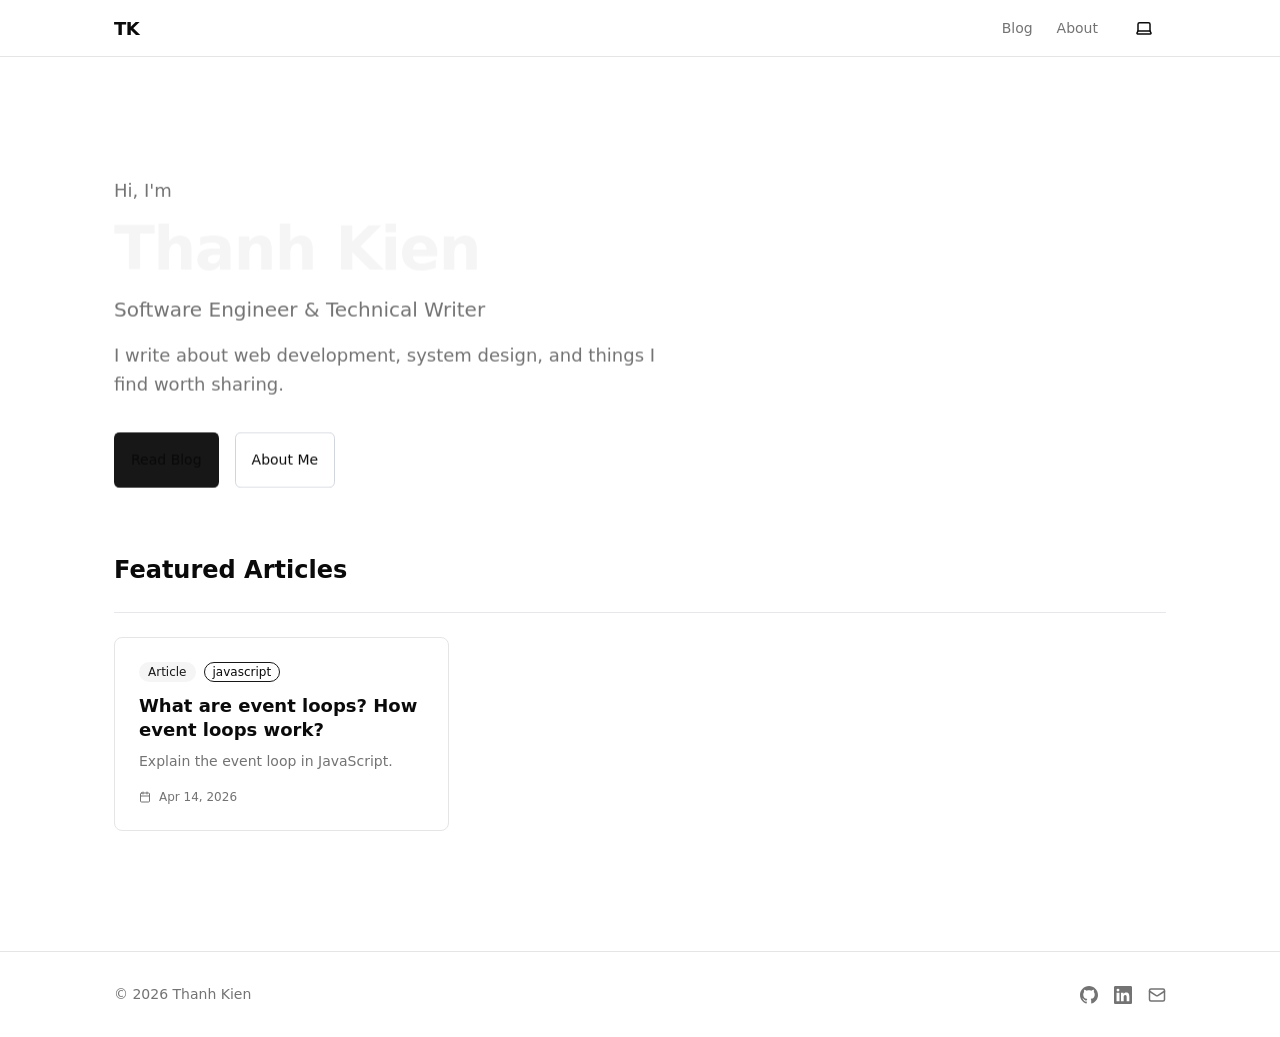
==== commit 77c361d2: "deploy" ====
--- a/index.html
+++ b/index.html
@@ -1,34 +1,43 @@
-<!DOCTYPE html><html lang="en"> <head><meta charset="UTF-8"><meta name="viewport" content="width=device-width, initial-scale=1"><link rel="icon" type="image/svg+xml" href="/favicon.svg"><link rel="icon" href="/favicon.ico"><meta name="generator" content="Astro v6.1.5"><!-- Anti-flash theme script: runs before CSS paints --><script>
+<!DOCTYPE html><html lang="en"> <head><meta charset="UTF-8"><meta name="viewport" content="width=device-width, initial-scale=1"><link rel="icon" type="image/svg+xml" href="/favicon.svg"><link rel="icon" href="/favicon.ico"><meta name="generator" content="Astro v6.1.5"><meta name="astro-view-transitions-enabled" content="true"><meta name="astro-view-transitions-fallback" content="animate"><script type="module" src="/_astro/ClientRouter.astro_astro_type_script_index_0_lang.CpUNnzi_.js"></script><!-- Anti-flash theme + client-router theme persistence.
+         is:inline = synchronous, runs before any CSS paints and before any navigation.
+         Registers astro:before-swap here (not in a deferred module script) so the
+         listener is guaranteed to be active for the very first navigation. --><script>
       (function () {
-        try {
-          const store = JSON.parse(
-            localStorage.getItem("knowledge-theme") || "{}",
-          );
+        function applyTheme() {
+          try {
+            var store = JSON.parse(
+              localStorage.getItem("knowledge-theme") || "{}",
+            );
+            document.documentElement.dataset.theme = store.theme || "default";
+            var mode = store.mode || "system";
+            if (mode === "system") {
+              document.documentElement.removeAttribute("data-mode");
+            } else {
+              document.documentElement.dataset.mode = mode;
+            }
+          } catch (_) {
+            document.documentElement.dataset.theme = "default";
+            document.documentElement.removeAttribute("data-mode");
+          }
+        }
 
-          document.documentElement.dataset.theme = store.theme || "default";
+        applyTheme();
 
-          const mode = store.mode || "system";
-          if (mode === "system") {
-            document.documentElement.removeAttribute("data-mode");
-          } else {
-            document.documentElement.dataset.mode = mode;
-          }
-        } catch {
-          document.documentElement.dataset.theme = "default";
-          document.documentElement.dataset.mode = "light";
-        }
+        // Re-apply after every client-side navigation swap.
+        // astro:after-swap fires after the new document is in the DOM —
+        // re-reading localStorage here is the most reliable source of truth.
+        document.addEventListener("astro:after-swap", applyTheme);
       })();
     </script><!-- Restore hero visibility for no-JS users (layout.css pre-hides .hero-animate for GSAP) --><noscript><style>
         .hero-animate {
           opacity: 1 !important;
           transform: none !important;
         }
-      </style></noscript><link as="font" crossorigin rel="preload" href="https://fonts.bunny.net/inter/files/inter-latin-variable-wghtOnly-normal.woff2" type="font/woff2"><style>@font-face {font-weight: 400 700;font-style: normal;font-family: 'Inter';font-display: swap;src: url(https://fonts.bunny.net/inter/files/inter-latin-variable-wghtOnly-normal.woff2)} @font-face { font-family: '_font_fallback_953249713826'; size-adjust: 107.64%; src: local('Arial'); ascent-override: 90.00%; descent-override: 22.43%; line-gap-override: 0.00%; }</style><title>Thanh Kien — Software Engineer</title><link rel="canonical" href="https://thankkien.github.io/"><meta name="description" content="Personal blog about web development, system design, and things I find worth sharing."><meta name="robots" content="index, follow"><meta property="og:title" content="Thanh Kien — Software Engineer"><meta property="og:type" content="website"><meta property="og:image" content="https://thankkien.github.io/og-default.png"><meta property="og:url" content="https://thankkien.github.io/"><meta property="og:description" content="Personal blog about web development, system design, and things I find worth sharing."><meta property="og:site_name" content="Thanh Kien"><meta name="twitter:card" content="summary_large_image"><meta name="twitter:title" content="Thanh Kien — Software Engineer"><meta name="twitter:image" content="https://thankkien.github.io/og-default.png"><meta name="twitter:description" content="Personal blog about web development, system design, and things I find worth sharing."><link rel="stylesheet" href="/_astro/Layout.Dx02LHal.css">
-<style>.ui-badge{height:var(--badge-size-md-height);padding-inline:var(--badge-size-md-padding-x);font-size:var(--badge-size-md-font-size);font-weight:var(--font-weight-medium);white-space:nowrap;border:var(--badge-border-width) solid transparent;border-radius:9999px;justify-content:center;align-items:center;display:inline-flex}.ui-badge[data-size=sm]{height:var(--badge-size-sm-height);padding-inline:var(--badge-size-sm-padding-x);font-size:var(--badge-size-sm-font-size)}.ui-badge[data-size=lg]{height:var(--badge-size-lg-height);padding-inline:var(--badge-size-lg-padding-x);font-size:var(--badge-size-lg-font-size)}.ui-badge[data-variant=soft][data-tone=neutral],.ui-badge[data-variant=soft]:not([data-tone]),.ui-badge:not([data-variant])[data-tone=neutral],.ui-badge:not([data-variant]):not([data-tone]){background:var(--color-muted);color:var(--color-foreground)}.ui-badge[data-variant=soft][data-tone=brand],.ui-badge:not([data-variant])[data-tone=brand]{background:var(--color-accent);color:var(--color-accent-foreground)}.ui-badge[data-variant=soft][data-tone=danger],.ui-badge:not([data-variant])[data-tone=danger]{background:var(--color-error-subtle);color:var(--color-error-foreground)}.ui-badge[data-variant=soft][data-tone=success],.ui-badge:not([data-variant])[data-tone=success]{background:var(--color-success-subtle);color:var(--color-success-foreground)}.ui-badge[data-variant=soft][data-tone=warning],.ui-badge:not([data-variant])[data-tone=warning]{background:var(--color-warning-subtle);color:var(--color-warning-foreground)}.ui-badge[data-variant=solid][data-tone=neutral],.ui-badge[data-variant=solid]:not([data-tone]){background:var(--color-foreground);color:var(--color-background)}.ui-badge[data-variant=solid][data-tone=brand]{background:var(--color-primary);color:var(--color-primary-foreground)}.ui-badge[data-variant=solid][data-tone=danger]{background:var(--color-error);color:var(--color-error-foreground)}.ui-badge[data-variant=solid][data-tone=success]{background:var(--color-success);color:var(--color-success-foreground)}.ui-badge[data-variant=solid][data-tone=warning]{background:var(--color-warning);color:var(--color-warning-foreground)}.ui-badge[data-variant=outline]{background:0 0}.ui-badge[data-variant=outline][data-tone=neutral],.ui-badge[data-variant=outline]:not([data-tone]){border-color:var(--color-border-emphasized);color:var(--color-foreground)}.ui-badge[data-variant=outline][data-tone=brand]{border-color:var(--color-primary);color:var(--color-accent-foreground)}.ui-badge[data-variant=outline][data-tone=danger]{border-color:var(--color-error);color:var(--color-error-foreground)}.ui-badge[data-variant=outline][data-tone=success]{border-color:var(--color-success);color:var(--color-success-foreground)}.ui-badge[data-variant=outline][data-tone=warning]{border-color:var(--color-warning);color:var(--color-warning-foreground)}
+      </style></noscript><link as="font" crossorigin rel="preload" href="https://fonts.bunny.net/inter/files/inter-latin-variable-wghtOnly-normal.woff2" type="font/woff2"><style>@font-face {font-weight: 400 700;font-style: normal;font-family: 'Inter';font-display: swap;src: url(https://fonts.bunny.net/inter/files/inter-latin-variable-wghtOnly-normal.woff2)} @font-face { font-family: '_font_fallback_1100656298536'; size-adjust: 107.64%; src: local('Arial'); ascent-override: 90.00%; descent-override: 22.43%; line-gap-override: 0.00%; }</style><title>Thanh Kien — Software Engineer</title><link rel="canonical" href="https://thankkien.github.io/"><meta name="description" content="Personal blog about web development, system design, and things I find worth sharing."><meta name="robots" content="index, follow"><meta property="og:title" content="Thanh Kien — Software Engineer"><meta property="og:type" content="website"><meta property="og:image" content="https://thankkien.github.io/og-default.png"><meta property="og:url" content="https://thankkien.github.io/"><meta property="og:description" content="Personal blog about web development, system design, and things I find worth sharing."><meta property="og:site_name" content="Thanh Kien"><meta name="twitter:card" content="summary_large_image"><meta name="twitter:title" content="Thanh Kien — Software Engineer"><meta name="twitter:image" content="https://thankkien.github.io/og-default.png"><meta name="twitter:description" content="Personal blog about web development, system design, and things I find worth sharing."><link rel="stylesheet" href="/_astro/Layout.YU_Ap4cv.css">
+<style>.ui-badge{height:var(--badge-size-md-height);padding-inline:var(--badge-size-md-padding-x);font-size:var(--badge-size-md-font-size);font-weight:var(--font-weight-medium);white-space:nowrap;border:var(--badge-border-width) solid transparent;border-radius:9999px;justify-content:center;align-items:center;display:inline-flex}.ui-badge[data-size=sm]{height:var(--badge-size-sm-height);padding-inline:var(--badge-size-sm-padding-x);font-size:var(--badge-size-sm-font-size)}.ui-badge[data-size=lg]{height:var(--badge-size-lg-height);padding-inline:var(--badge-size-lg-padding-x);font-size:var(--badge-size-lg-font-size)}.ui-badge[data-variant=soft][data-tone=neutral],.ui-badge[data-variant=soft]:not([data-tone]),.ui-badge:not([data-variant])[data-tone=neutral],.ui-badge:not([data-variant]):not([data-tone]){background:var(--color-muted);color:var(--color-foreground)}.ui-badge[data-variant=soft][data-tone=brand],.ui-badge:not([data-variant])[data-tone=brand]{background:var(--color-accent);color:var(--color-accent-foreground)}.ui-badge[data-variant=soft][data-tone=danger],.ui-badge:not([data-variant])[data-tone=danger]{background:var(--color-error-subtle);color:var(--color-error-foreground)}.ui-badge[data-variant=soft][data-tone=success],.ui-badge:not([data-variant])[data-tone=success]{background:var(--color-success-subtle);color:var(--color-success-foreground)}.ui-badge[data-variant=soft][data-tone=warning],.ui-badge:not([data-variant])[data-tone=warning]{background:var(--color-warning-subtle);color:var(--color-warning-foreground)}.ui-badge[data-variant=solid][data-tone=neutral],.ui-badge[data-variant=solid]:not([data-tone]){background:var(--color-foreground);color:var(--color-background)}.ui-badge[data-variant=solid][data-tone=brand]{background:var(--color-primary);color:var(--color-primary-foreground)}.ui-badge[data-variant=solid][data-tone=danger]{background:var(--color-error);color:var(--color-error-foreground)}.ui-badge[data-variant=solid][data-tone=success]{background:var(--color-success);color:var(--color-success-foreground)}.ui-badge[data-variant=solid][data-tone=warning]{background:var(--color-warning);color:var(--color-warning-foreground)}.ui-badge[data-variant=outline]{background:0 0}.ui-badge[data-variant=outline][data-tone=neutral],.ui-badge[data-variant=outline]:not([data-tone]){border-color:var(--color-border-emphasized);color:var(--color-foreground)}.ui-badge[data-variant=outline][data-tone=brand]{border-color:var(--color-primary);color:var(--color-accent-foreground)}.ui-badge[data-variant=outline][data-tone=danger]{border-color:var(--color-error);color:var(--color-error-foreground)}.ui-badge[data-variant=outline][data-tone=success]{border-color:var(--color-success);color:var(--color-success-foreground)}.ui-badge[data-variant=outline][data-tone=warning]{border-color:var(--color-warning);color:var(--color-warning-foreground)}.ui-breadcrumb__list{align-items:center;gap:var(--breadcrumb-separator-gap);flex-wrap:wrap;margin:0;padding:0;list-style:none;display:flex}.ui-breadcrumb__item{align-items:center;gap:var(--breadcrumb-separator-gap);font-size:var(--font-size-sm);display:inline-flex}.ui-breadcrumb__item:not(:last-child):after{content:"/";color:var(--breadcrumb-separator-color);pointer-events:none;user-select:none}.ui-breadcrumb__link{color:var(--breadcrumb-link-color);text-decoration:none;transition:color .15s}.ui-breadcrumb__link:hover{color:var(--breadcrumb-link-hover-color);text-decoration:underline}.ui-breadcrumb__link:focus-visible{outline:2px solid var(--breadcrumb-link-focus-ring);outline-offset:2px;border-radius:var(--radius-sm)}.ui-breadcrumb__current-page{color:var(--breadcrumb-current-page-color);font-weight:var(--breadcrumb-current-page-font-weight)}
 .ui-button{vertical-align:middle;user-select:none;white-space:nowrap;justify-content:center;align-items:center;gap:var(--button-gap-md);height:var(--button-height-md);padding-inline:var(--button-padding-x-md);font-size:var(--button-font-size-md);font-weight:var(--button-font-weight);border-radius:var(--button-radius);border:var(--button-border-width) solid transparent;color:inherit;cursor:pointer;transition:background-color var(--button-transition-duration) var(--button-transition-easing), color var(--button-transition-duration) var(--button-transition-easing), border-color var(--button-transition-duration) var(--button-transition-easing), opacity var(--button-transition-duration) var(--button-transition-easing);background:0 0;display:inline-flex}.ui-button[data-size=sm]{gap:var(--button-gap-sm);height:var(--button-height-sm);padding-inline:var(--button-padding-x-sm);font-size:var(--button-font-size-sm)}.ui-button[data-size=lg]{gap:var(--button-gap-lg);height:var(--button-height-lg);padding-inline:var(--button-padding-x-lg);font-size:var(--button-font-size-lg)}.ui-button[data-full-width]{width:100%}.ui-button[data-variant=solid][data-tone=brand]{background:var(--button-bg-solid-brand);color:var(--button-fg-solid-brand)}.ui-button[data-variant=solid][data-tone=neutral]{background:var(--button-bg-solid-neutral);color:var(--button-fg-solid-neutral)}.ui-button[data-variant=solid][data-tone=danger]{background:var(--button-bg-solid-danger);color:var(--button-fg-solid-danger)}.ui-button[data-variant=soft][data-tone=brand]{background:var(--button-bg-soft-brand);color:var(--button-fg-soft-brand)}.ui-button[data-variant=soft][data-tone=neutral]{background:var(--button-bg-soft-neutral);color:var(--button-fg-soft-neutral)}.ui-button[data-variant=soft][data-tone=danger]{background:var(--button-bg-soft-danger);color:var(--button-fg-soft-danger)}.ui-button[data-variant=ghost]{background:0 0;border-color:#0000}.ui-button[data-variant=ghost][data-tone=brand]{color:var(--button-fg-ghost-brand)}.ui-button[data-variant=ghost][data-tone=neutral]{color:var(--button-fg-ghost-neutral)}.ui-button[data-variant=ghost][data-tone=danger]{color:var(--button-fg-ghost-danger)}.ui-button[data-variant=outline]{background:0 0}.ui-button[data-variant=outline][data-tone=brand]{color:var(--button-fg-outline-brand);border-color:var(--button-border-color-brand)}.ui-button[data-variant=outline][data-tone=neutral]{color:var(--button-fg-outline-neutral);border-color:var(--button-border-color-neutral)}.ui-button[data-variant=outline][data-tone=danger]{color:var(--button-fg-outline-danger);border-color:var(--button-border-color-danger)}.ui-button:disabled,.ui-button[data-loading]{opacity:var(--button-disabled-opacity);cursor:not-allowed}.ui-button:focus-visible{outline:2px solid var(--button-focus-ring);outline-offset:2px}
-.ui-breadcrumb__list{align-items:center;gap:var(--breadcrumb-separator-gap);flex-wrap:wrap;margin:0;padding:0;list-style:none;display:flex}.ui-breadcrumb__item{align-items:center;gap:var(--breadcrumb-separator-gap);font-size:var(--font-size-sm);display:inline-flex}.ui-breadcrumb__item:not(:last-child):after{content:"/";color:var(--breadcrumb-separator-color);pointer-events:none;user-select:none}.ui-breadcrumb__link{color:var(--breadcrumb-link-color);text-decoration:none;transition:color .15s}.ui-breadcrumb__link:hover{color:var(--breadcrumb-link-hover-color);text-decoration:underline}.ui-breadcrumb__link:focus-visible{outline:2px solid var(--breadcrumb-link-focus-ring);outline-offset:2px;border-radius:var(--radius-sm)}.ui-breadcrumb__current-page{color:var(--breadcrumb-current-page-color);font-weight:var(--breadcrumb-current-page-font-weight)}
 .ui-separator{border:none;flex-shrink:0}.ui-separator[data-orientation=horizontal],.ui-separator:not([data-orientation]){width:100%;height:var(--separator-line-thickness);background-color:var(--separator-line-color);display:block}.ui-separator[data-orientation=vertical]{width:var(--separator-line-thickness);background-color:var(--separator-line-color);align-self:stretch;display:block}.ui-separator:has(.ui-separator__label){align-items:center;gap:var(--separator-label-gap);background-color:#0000;height:auto;display:flex}.ui-separator:has(.ui-separator__label):before,.ui-separator:has(.ui-separator__label):after{content:"";height:var(--separator-line-thickness);background-color:var(--separator-line-color);flex:1}.ui-separator__label{font-size:var(--separator-label-font-size);color:var(--separator-label-color);white-space:nowrap}
-.ui-toggle-group{align-items:center;display:inline-flex}.ui-toggle-group[data-variant=outline],.ui-toggle-group:not([data-variant]){border:var(--toggle-group-border-width) solid var(--color-border-emphasized);border-radius:var(--radius-md);overflow:hidden}.ui-toggle-group__item{justify-content:center;align-items:center;gap:var(--spacing-2);height:var(--toggle-group-item-height-md);padding-inline:var(--toggle-group-item-padding-x-md);font-size:var(--toggle-group-item-font-size-md);font-weight:var(--font-weight-medium);color:var(--color-muted-foreground);cursor:pointer;background:0 0;border:none;font-family:inherit;transition:background .15s,color .15s;display:inline-flex}.ui-toggle-group__item:focus-visible{outline:2px solid var(--color-ring);outline-offset:-2px}.ui-toggle-group__item[data-disabled]{opacity:.5;cursor:not-allowed}.ui-toggle-group[data-variant=outline] .ui-toggle-group__item[data-state=on],.ui-toggle-group:not([data-variant]) .ui-toggle-group__item[data-state=on]{background:var(--color-muted);color:var(--color-foreground)}.ui-toggle-group[data-variant=solid] .ui-toggle-group__item[data-state=on]{background:var(--color-primary);color:var(--color-primary-foreground)}.ui-toggle-group[data-size=sm] .ui-toggle-group__item{height:var(--toggle-group-item-height-sm);padding-inline:var(--toggle-group-item-padding-x-sm);font-size:var(--toggle-group-item-font-size-sm)}.ui-toggle-group[data-size=lg] .ui-toggle-group__item{height:var(--toggle-group-item-height-lg);padding-inline:var(--toggle-group-item-padding-x-lg);font-size:var(--toggle-group-item-font-size-lg)}
-</style><script type="module" src="/_astro/page.CDGqskMv.js"></script>
-<script>!(function(w,p,f,c){if(!window.crossOriginIsolated && !navigator.serviceWorker) return;c=w[p]=Object.assign(w[p]||{},{"lib":"/~partytown/","debug":true});c[f]=(c[f]||[])})(window,'partytown','forward');/* Partytown 0.11.2 - MIT QwikDev */
-const t={preserveBehavior:!1},e=e=>{if("string"==typeof e)return[e,t];const[n,r=t]=e;return[n,{...t,...r}]},n=Object.freeze((t=>{const e=new Set;let n=[];do{Object.getOwnPropertyNames(n).forEach((t=>{"function"==typeof n[t]&&e.add(t)}))}while((n=Object.getPrototypeOf(n))!==Object.prototype);return Array.from(e)})());!function(t,r,o,i,a,s,c,l,d,p,u=t,f){function h(){f||(f=1,"/"==(c=(s.lib||"/~partytown/")+(s.debug?"debug/":""))[0]&&(d=r.querySelectorAll('script[type="text/partytown"]'),i!=t?i.dispatchEvent(new CustomEvent("pt1",{detail:t})):(l=setTimeout(v,(null==s?void 0:s.fallbackTimeout)||1e4),r.addEventListener("pt0",w),a?y(1):o.serviceWorker?o.serviceWorker.register(c+(s.swPath||"partytown-sw.js"),{scope:c}).then((function(t){t.active?y():t.installing&&t.installing.addEventListener("statechange",(function(t){"activated"==t.target.state&&y()}))}),console.error):v())))}function y(e){p=r.createElement(e?"script":"iframe"),t._pttab=Date.now(),e||(p.style.display="block",p.style.width="0",p.style.height="0",p.style.border="0",p.style.visibility="hidden",p.setAttribute("aria-hidden",!0)),p.src=c+"partytown-"+(e?"atomics.js?v=0.11.2":"sandbox-sw.html?"+t._pttab),r.querySelector(s.sandboxParent||"body").appendChild(p)}function v(n,o){for(w(),i==t&&(s.forward||[]).map((function(n){const[r]=e(n);delete t[r.split(".")[0]]})),n=0;n<d.length;n++)(o=r.createElement("script")).innerHTML=d[n].innerHTML,o.nonce=s.nonce,r.head.appendChild(o);p&&p.parentNode.removeChild(p)}function w(){clearTimeout(l)}s=t.partytown||{},i==t&&(s.forward||[]).map((function(r){const[o,{preserveBehavior:i}]=e(r);u=t,o.split(".").map((function(e,r,o){var a;u=u[o[r]]=r+1<o.length?u[o[r]]||(a=o[r+1],n.includes(a)?[]:{}):(()=>{let e=null;if(i){const{methodOrProperty:n,thisObject:r}=((t,e)=>{let n=t;for(let t=0;t<e.length-1;t+=1)n=n[e[t]];return{thisObject:n,methodOrProperty:e.length>0?n[e[e.length-1]]:void 0}})(t,o);"function"==typeof n&&(e=(...t)=>n.apply(r,...t))}return function(){let n;return e&&(n=e(arguments)),(t._ptf=t._ptf||[]).push(o,arguments),n}})()}))})),"complete"==r.readyState?h():(t.addEventListener("DOMContentLoaded",h),t.addEventListener("load",h))}(window,document,navigator,top,window.crossOriginIsolated);;(e=>{e.addEventListener("astro:before-swap",e=>{let r=document.body.querySelector("iframe[src*='/~partytown/']");if(r)e.newDocument.body.append(r)})})(document);</script></head> <body> <header class="site-header"> <div class="container site-header__inner"> <a href="/" class="site-header__logo" aria-current="page">TK</a> <nav class="site-header__nav" aria-label="Main navigation"> <a href="/blog" class="site-header__nav-link"> Blog </a><a href="/about" class="site-header__nav-link"> About </a> <style>astro-island,astro-slot,astro-static-slot{display:contents}</style><script>(()=>{var e=async t=>{await(await t())()};(self.Astro||(self.Astro={})).only=e;window.dispatchEvent(new Event("astro:only"));})();</script><script>(()=>{var A=Object.defineProperty;var g=(i,o,a)=>o in i?A(i,o,{enumerable:!0,configurable:!0,writable:!0,value:a}):i[o]=a;var d=(i,o,a)=>g(i,typeof o!="symbol"?o+"":o,a);{let i={0:t=>m(t),1:t=>a(t),2:t=>new RegExp(t),3:t=>new Date(t),4:t=>new Map(a(t)),5:t=>new Set(a(t)),6:t=>BigInt(t),7:t=>new URL(t),8:t=>new Uint8Array(t),9:t=>new Uint16Array(t),10:t=>new Uint32Array(t),11:t=>Number.POSITIVE_INFINITY*t},o=t=>{let[l,e]=t;return l in i?i[l](e):void 0},a=t=>t.map(o),m=t=>typeof t!="object"||t===null?t:Object.fromEntries(Object.entries(t).map(([l,e])=>[l,o(e)]));class y extends HTMLElement{constructor(){super(...arguments);d(this,"Component");d(this,"hydrator");d(this,"hydrate",async()=>{var b;if(!this.hydrator||!this.isConnected)return;let e=(b=this.parentElement)==null?void 0:b.closest("astro-island[ssr]");if(e){e.addEventListener("astro:hydrate",this.hydrate,{once:!0});return}let c=this.querySelectorAll("astro-slot"),n={},h=this.querySelectorAll("template[data-astro-template]");for(let r of h){let s=r.closest(this.tagName);s!=null&&s.isSameNode(this)&&(n[r.getAttribute("data-astro-template")||"default"]=r.innerHTML,r.remove())}for(let r of c){let s=r.closest(this.tagName);s!=null&&s.isSameNode(this)&&(n[r.getAttribute("name")||"default"]=r.innerHTML)}let p;try{p=this.hasAttribute("props")?m(JSON.parse(this.getAttribute("props"))):{}}catch(r){let s=this.getAttribute("component-url")||"<unknown>",v=this.getAttribute("component-export");throw v&&(s+=` (export ${v})`),console.error(`[hydrate] Error parsing props for component ${s}`,this.getAttribute("props"),r),r}let u;await this.hydrator(this)(this.Component,p,n,{client:this.getAttribute("client")}),this.removeAttribute("ssr"),this.dispatchEvent(new CustomEvent("astro:hydrate"))});d(this,"unmount",()=>{this.isConnected||this.dispatchEvent(new CustomEvent("astro:unmount"))})}disconnectedCallback(){document.removeEventListener("astro:after-swap",this.unmount),document.addEventListener("astro:after-swap",this.unmount,{once:!0})}connectedCallback(){if(!this.hasAttribute("await-children")||document.readyState==="interactive"||document.readyState==="complete")this.childrenConnectedCallback();else{let e=()=>{document.removeEventListener("DOMContentLoaded",e),c.disconnect(),this.childrenConnectedCallback()},c=new MutationObserver(()=>{var n;((n=this.lastChild)==null?void 0:n.nodeType)===Node.COMMENT_NODE&&this.lastChild.nodeValue==="astro:end"&&(this.lastChild.remove(),e())});c.observe(this,{childList:!0}),document.addEventListener("DOMContentLoaded",e)}}async childrenConnectedCallback(){let e=this.getAttribute("before-hydration-url");e&&await import(e),this.start()}async start(){let e=JSON.parse(this.getAttribute("opts")),c=this.getAttribute("client");if(Astro[c]===void 0){window.addEventListener(`astro:${c}`,()=>this.start(),{once:!0});return}try{await Astro[c](async()=>{let n=this.getAttribute("renderer-url"),[h,{default:p}]=await Promise.all([import(this.getAttribute("component-url")),n?import(n):()=>()=>{}]),u=this.getAttribute("component-export")||"default";if(!u.includes("."))this.Component=h[u];else{this.Component=h;for(let f of u.split("."))this.Component=this.Component[f]}return this.hydrator=p,this.hydrate},e,this)}catch(n){console.error(`[astro-island] Error hydrating ${this.getAttribute("component-url")}`,n)}}attributeChangedCallback(){this.hydrate()}}d(y,"observedAttributes",["props"]),customElements.get("astro-island")||customElements.define("astro-island",y)}})();</script><astro-island uid="Z2u3Pc" component-url="/_astro/ThemeToggle.CplgmfaN.js" component-export="default" renderer-url="/_astro/client.DoRLIzTu.js" props="{}" ssr client="only" opts="{&quot;name&quot;:&quot;ThemeToggle&quot;,&quot;value&quot;:&quot;solid-js&quot;}" await-children><span class="theme-toggle-skeleton" aria-hidden="true"></span><template data-astro-template="fallback"><span class="theme-toggle-skeleton" aria-hidden="true"></span></template><!--astro:end--></astro-island> </nav> </div> </header> <main class="site-main">  <div class="container"> <script>(()=>{var e=async t=>{await(await t())()};(self.Astro||(self.Astro={})).load=e;window.dispatchEvent(new Event("astro:load"));})();</script><script>window._$HY||(e=>{let t=e=>e&&e.hasAttribute&&(e.hasAttribute("data-hk")?e:t(e.host&&e.host.nodeType?e.host:e.parentNode));["click", "input"].forEach((o=>document.addEventListener(o,(o=>{if(!e.events)return;let s=t(o.composedPath&&o.composedPath()[0]||o.target);s&&!e.completed.has(s)&&e.events.push([s,o])}))))})(_$HY={events:[],completed:new WeakSet,r:{},fe(){}});</script><!--xs--><astro-island uid="Zx52kW" data-solid-render-id="s0" component-url="/_astro/HeroSection.BE3y7gpJ.js" component-export="default" renderer-url="/_astro/client.DoRLIzTu.js" props="{}" ssr client="load" opts="{&quot;name&quot;:&quot;HeroSection&quot;,&quot;value&quot;:true}" await-children><div data-hk="s00000" class="hero"><p class="hero__greeting hero-animate">Hi, I'm</p><h1 class="hero__name hero-animate">Thanh Kien</h1><p class="hero__tagline hero-animate">Software Engineer & Technical Writer</p><p class="hero__description hero-animate">I write about web development, system design, and things I find worth sharing.</p><div class="hero__ctas hero-animate"><!--$--><button data-hk="s000010" data-size="md" data-variant="solid" data-tone="brand" type="button" class="ui-button ">Read Blog</button><!--/--><!--$--><button data-hk="s000020" data-size="md" data-variant="outline" data-tone="neutral" type="button" class="ui-button ">About Me</button><!--/--></div></div><!--astro:end--></astro-island> <section> <h2 class="section-heading">Featured Articles</h2> <div role="separator" aria-hidden="true" data-orientation="horizontal" class="ui-separator "></div> <div class="post-grid" style="margin-top: var(--spacing-lg)"> <a href="/blog/2026-04-14-event-loops" class="post-card"> <div class="post-card__badges"> <span class="ui-badge" data-size="sm" data-variant="soft" data-tone="brand"> Article </span> <span class="ui-badge" data-size="sm" data-variant="outline" data-tone="neutral"> javascript </span> </div> <h3 class="post-card__title">What are event loops? How event loops work?</h3> <p class="post-card__description">Explain the event loop in JavaScript.</p> <div class="post-card__meta"> <svg xmlns="http://www.w3.org/2000/svg" width="12" height="12" viewBox="0 0 24 24" fill="none" stroke="currentColor" stroke-width="2" stroke-linecap="round" stroke-linejoin="round" aria-hidden="true"> <rect width="18" height="18" x="3" y="4" rx="2" ry="2"></rect> <line x1="16" x2="16" y1="2" y2="6"></line> <line x1="8" x2="8" y1="2" y2="6"></line> <line x1="3" x2="21" y1="10" y2="10"></line> </svg> <span>Apr 14, 2026</span>  </div> </a> </div> </section>  </div>  </main> <footer class="site-footer"> <div class="container site-footer__inner"> <p class="site-footer__copy">© 2026 Thanh Kien</p> <div class="site-footer__social"> <a href="https://github.com/thankkien" class="site-footer__social-link" aria-label="GitHub" target="_blank" rel="noopener noreferrer"> <!-- GitHub mark SVG --> <svg xmlns="http://www.w3.org/2000/svg" width="18" height="18" viewBox="0 0 24 24" fill="currentColor" aria-hidden="true"> <path d="M12 0C5.37 0 0 5.37 0 12c0 5.3 3.438 9.8 8.205 11.385.6.113.82-.258.82-.577 0-.285-.01-1.04-.015-2.04-3.338.724-4.042-1.61-4.042-1.61-.546-1.385-1.335-1.755-1.335-1.755-1.087-.744.084-.729.084-.729 1.205.084 1.838 1.236 1.838 1.236 1.07 1.835 2.809 1.305 3.495.998.108-.776.417-1.305.76-1.605-2.665-.3-5.466-1.332-5.466-5.93 0-1.31.465-2.38 1.235-3.22-.135-.303-.54-1.523.105-3.176 0 0 1.005-.322 3.3 1.23.96-.267 1.98-.399 3-.405 1.02.006 2.04.138 3 .405 2.28-1.552 3.285-1.23 3.285-1.23.645 1.653.24 2.873.12 3.176.765.84 1.23 1.91 1.23 3.22 0 4.61-2.805 5.625-5.475 5.92.42.36.81 1.096.81 2.22 0 1.606-.015 2.896-.015 3.286 0 .315.21.69.825.57C20.565 21.795 24 17.295 24 12c0-6.63-5.37-12-12-12z"></path> </svg> </a> <a href="https://linkedin.com/in/thankkien" class="site-footer__social-link" aria-label="LinkedIn" target="_blank" rel="noopener noreferrer"> <!-- LinkedIn logo SVG --> <svg xmlns="http://www.w3.org/2000/svg" width="18" height="18" viewBox="0 0 24 24" fill="currentColor" aria-hidden="true"> <path d="M20.447 20.452H16.89v-5.569c0-1.328-.027-3.037-1.852-3.037-1.853 0-2.136 1.445-2.136 2.939v5.667H9.351V9h3.414v1.561h.046c.477-.9 1.637-1.85 3.37-1.85 3.601 0 4.267 2.37 4.267 5.455v6.286zM5.337 7.433a1.938 1.938 0 0 1-1.94-1.937 1.938 1.938 0 1 1 1.94 1.937zm1.962 13.019H3.375V9h3.924v11.452zM22.225 0H1.771C.792 0 0 .774 0 1.729v20.542C0 23.227.792 24 1.771 24h20.451C23.2 24 24 23.227 24 22.271V1.729C24 .774 23.2 0 22.222 0h.003z"></path> </svg> </a> <a href="mailto:hello@thankkien.dev" class="site-footer__social-link" aria-label="Email"> <svg width="18" height="18" viewBox="0 0 24 24" fill="none" stroke="currentColor" stroke-width="2" stroke-linecap="round" stroke-linejoin="round" aria-hidden="true"><rect width="20" height="16" x="2" y="4" rx="2"></rect><path d="m22 7-8.97 5.7a1.94 1.94 0 0 1-2.06 0L2 7"></path></svg> </a> </div> </div> </footer> </body> </html>+</style>
+<link rel="stylesheet" href="/_astro/BlogFilter.N5XyLDh5.css"><script type="module" src="/_astro/page.whFYnH0f.js"></script>
+<script>!(function(w,p,f,c){if(!window.crossOriginIsolated && !navigator.serviceWorker) return;c=w[p]=Object.assign(w[p]||{},{"lib":"/~partytown/","debug":false});c[f]=(c[f]||[])})(window,'partytown','forward');/* Partytown 0.11.2 - MIT QwikDev */
+const t={preserveBehavior:!1},e=e=>{if("string"==typeof e)return[e,t];const[n,r=t]=e;return[n,{...t,...r}]},n=Object.freeze((t=>{const e=new Set;let n=[];do{Object.getOwnPropertyNames(n).forEach((t=>{"function"==typeof n[t]&&e.add(t)}))}while((n=Object.getPrototypeOf(n))!==Object.prototype);return Array.from(e)})());!function(t,r,o,i,a,s,c,l,d,p,u=t,f){function h(){f||(f=1,"/"==(c=(s.lib||"/~partytown/")+(s.debug?"debug/":""))[0]&&(d=r.querySelectorAll('script[type="text/partytown"]'),i!=t?i.dispatchEvent(new CustomEvent("pt1",{detail:t})):(l=setTimeout(v,(null==s?void 0:s.fallbackTimeout)||1e4),r.addEventListener("pt0",w),a?y(1):o.serviceWorker?o.serviceWorker.register(c+(s.swPath||"partytown-sw.js"),{scope:c}).then((function(t){t.active?y():t.installing&&t.installing.addEventListener("statechange",(function(t){"activated"==t.target.state&&y()}))}),console.error):v())))}function y(e){p=r.createElement(e?"script":"iframe"),t._pttab=Date.now(),e||(p.style.display="block",p.style.width="0",p.style.height="0",p.style.border="0",p.style.visibility="hidden",p.setAttribute("aria-hidden",!0)),p.src=c+"partytown-"+(e?"atomics.js?v=0.11.2":"sandbox-sw.html?"+t._pttab),r.querySelector(s.sandboxParent||"body").appendChild(p)}function v(n,o){for(w(),i==t&&(s.forward||[]).map((function(n){const[r]=e(n);delete t[r.split(".")[0]]})),n=0;n<d.length;n++)(o=r.createElement("script")).innerHTML=d[n].innerHTML,o.nonce=s.nonce,r.head.appendChild(o);p&&p.parentNode.removeChild(p)}function w(){clearTimeout(l)}s=t.partytown||{},i==t&&(s.forward||[]).map((function(r){const[o,{preserveBehavior:i}]=e(r);u=t,o.split(".").map((function(e,r,o){var a;u=u[o[r]]=r+1<o.length?u[o[r]]||(a=o[r+1],n.includes(a)?[]:{}):(()=>{let e=null;if(i){const{methodOrProperty:n,thisObject:r}=((t,e)=>{let n=t;for(let t=0;t<e.length-1;t+=1)n=n[e[t]];return{thisObject:n,methodOrProperty:e.length>0?n[e[e.length-1]]:void 0}})(t,o);"function"==typeof n&&(e=(...t)=>n.apply(r,...t))}return function(){let n;return e&&(n=e(arguments)),(t._ptf=t._ptf||[]).push(o,arguments),n}})()}))})),"complete"==r.readyState?h():(t.addEventListener("DOMContentLoaded",h),t.addEventListener("load",h))}(window,document,navigator,top,window.crossOriginIsolated);;(e=>{e.addEventListener("astro:before-swap",e=>{let r=document.body.querySelector("iframe[src*='/~partytown/']");if(r)e.newDocument.body.append(r)})})(document);</script></head> <body> <script type="module">function n(){const e=window.location.pathname,t=document.querySelector(".site-header__logo"),r=document.querySelectorAll(".site-header__nav-link");t&&(t.ariaCurrent=e==="/"?"page":null),r.forEach(a=>{a.ariaCurrent=e.startsWith(a.getAttribute("href")??"")?"page":null})}document.addEventListener("astro:after-swap",n);</script> <header class="site-header" data-astro-transition-persist="astro-5lkratfz-1"> <div class="container site-header__inner"> <a href="/" class="site-header__logo" aria-current="page">TK</a> <nav class="site-header__nav" aria-label="Main navigation"> <a href="/blog" class="site-header__nav-link"> Blog </a><a href="/about" class="site-header__nav-link"> About </a> <style>astro-island,astro-slot,astro-static-slot{display:contents}</style><script>(()=>{var e=async t=>{await(await t())()};(self.Astro||(self.Astro={})).only=e;window.dispatchEvent(new Event("astro:only"));})();</script><script>(()=>{var A=Object.defineProperty;var g=(i,o,a)=>o in i?A(i,o,{enumerable:!0,configurable:!0,writable:!0,value:a}):i[o]=a;var d=(i,o,a)=>g(i,typeof o!="symbol"?o+"":o,a);{let i={0:t=>m(t),1:t=>a(t),2:t=>new RegExp(t),3:t=>new Date(t),4:t=>new Map(a(t)),5:t=>new Set(a(t)),6:t=>BigInt(t),7:t=>new URL(t),8:t=>new Uint8Array(t),9:t=>new Uint16Array(t),10:t=>new Uint32Array(t),11:t=>Number.POSITIVE_INFINITY*t},o=t=>{let[l,e]=t;return l in i?i[l](e):void 0},a=t=>t.map(o),m=t=>typeof t!="object"||t===null?t:Object.fromEntries(Object.entries(t).map(([l,e])=>[l,o(e)]));class y extends HTMLElement{constructor(){super(...arguments);d(this,"Component");d(this,"hydrator");d(this,"hydrate",async()=>{var b;if(!this.hydrator||!this.isConnected)return;let e=(b=this.parentElement)==null?void 0:b.closest("astro-island[ssr]");if(e){e.addEventListener("astro:hydrate",this.hydrate,{once:!0});return}let c=this.querySelectorAll("astro-slot"),n={},h=this.querySelectorAll("template[data-astro-template]");for(let r of h){let s=r.closest(this.tagName);s!=null&&s.isSameNode(this)&&(n[r.getAttribute("data-astro-template")||"default"]=r.innerHTML,r.remove())}for(let r of c){let s=r.closest(this.tagName);s!=null&&s.isSameNode(this)&&(n[r.getAttribute("name")||"default"]=r.innerHTML)}let p;try{p=this.hasAttribute("props")?m(JSON.parse(this.getAttribute("props"))):{}}catch(r){let s=this.getAttribute("component-url")||"<unknown>",v=this.getAttribute("component-export");throw v&&(s+=` (export ${v})`),console.error(`[hydrate] Error parsing props for component ${s}`,this.getAttribute("props"),r),r}let u;await this.hydrator(this)(this.Component,p,n,{client:this.getAttribute("client")}),this.removeAttribute("ssr"),this.dispatchEvent(new CustomEvent("astro:hydrate"))});d(this,"unmount",()=>{this.isConnected||this.dispatchEvent(new CustomEvent("astro:unmount"))})}disconnectedCallback(){document.removeEventListener("astro:after-swap",this.unmount),document.addEventListener("astro:after-swap",this.unmount,{once:!0})}connectedCallback(){if(!this.hasAttribute("await-children")||document.readyState==="interactive"||document.readyState==="complete")this.childrenConnectedCallback();else{let e=()=>{document.removeEventListener("DOMContentLoaded",e),c.disconnect(),this.childrenConnectedCallback()},c=new MutationObserver(()=>{var n;((n=this.lastChild)==null?void 0:n.nodeType)===Node.COMMENT_NODE&&this.lastChild.nodeValue==="astro:end"&&(this.lastChild.remove(),e())});c.observe(this,{childList:!0}),document.addEventListener("DOMContentLoaded",e)}}async childrenConnectedCallback(){let e=this.getAttribute("before-hydration-url");e&&await import(e),this.start()}async start(){let e=JSON.parse(this.getAttribute("opts")),c=this.getAttribute("client");if(Astro[c]===void 0){window.addEventListener(`astro:${c}`,()=>this.start(),{once:!0});return}try{await Astro[c](async()=>{let n=this.getAttribute("renderer-url"),[h,{default:p}]=await Promise.all([import(this.getAttribute("component-url")),n?import(n):()=>()=>{}]),u=this.getAttribute("component-export")||"default";if(!u.includes("."))this.Component=h[u];else{this.Component=h;for(let f of u.split("."))this.Component=this.Component[f]}return this.hydrator=p,this.hydrate},e,this)}catch(n){console.error(`[astro-island] Error hydrating ${this.getAttribute("component-url")}`,n)}}attributeChangedCallback(){this.hydrate()}}d(y,"observedAttributes",["props"]),customElements.get("astro-island")||customElements.define("astro-island",y)}})();</script><astro-island uid="2htpxg" component-url="/_astro/ThemeToggle.1FoyVb1Y.js" component-export="default" renderer-url="/_astro/client.CRYt7bWG.js" props="{}" ssr client="only" opts="{&quot;name&quot;:&quot;ThemeToggle&quot;,&quot;value&quot;:&quot;solid-js&quot;}" await-children><span class="theme-toggle-placeholder" aria-hidden="true"></span><template data-astro-template="fallback"><span class="theme-toggle-placeholder" aria-hidden="true"></span></template><!--astro:end--></astro-island> </nav> </div> </header> <main class="site-main">  <div class="container"> <script>(()=>{var e=async t=>{await(await t())()};(self.Astro||(self.Astro={})).load=e;window.dispatchEvent(new Event("astro:load"));})();</script><script>window._$HY||(e=>{let t=e=>e&&e.hasAttribute&&(e.hasAttribute("data-hk")?e:t(e.host&&e.host.nodeType?e.host:e.parentNode));["click", "input"].forEach((o=>document.addEventListener(o,(o=>{if(!e.events)return;let s=t(o.composedPath&&o.composedPath()[0]||o.target);s&&!e.completed.has(s)&&e.events.push([s,o])}))))})(_$HY={events:[],completed:new WeakSet,r:{},fe(){}});</script><!--xs--><astro-island uid="Zx52kW" data-solid-render-id="s0" component-url="/_astro/HeroSection.BIKECHd3.js" component-export="default" renderer-url="/_astro/client.CRYt7bWG.js" props="{}" ssr client="load" opts="{&quot;name&quot;:&quot;HeroSection&quot;,&quot;value&quot;:true}" await-children><div data-hk="s00000" class="hero"><p class="hero__greeting hero-animate">Hi, I'm</p><h1 class="hero__name hero-animate">Thanh Kien</h1><p class="hero__tagline hero-animate">Software Engineer & Technical Writer</p><p class="hero__description hero-animate">I write about web development, system design, and things I find worth sharing.</p><div class="hero__ctas hero-animate"><!--$--><button data-hk="s000010" data-size="md" data-variant="solid" data-tone="brand" type="button" class="ui-button ">Read Blog</button><!--/--><!--$--><button data-hk="s000020" data-size="md" data-variant="outline" data-tone="neutral" type="button" class="ui-button ">About Me</button><!--/--></div></div><!--astro:end--></astro-island> <section> <h2 class="section-heading">Featured Articles</h2> <div role="separator" aria-hidden="true" data-orientation="horizontal" class="ui-separator "></div> <div class="post-grid" style="margin-top: var(--spacing-lg)"> <a href="/blog/2026-04-14-event-loops" class="post-card"> <div class="post-card__badges"> <span class="ui-badge" data-size="sm" data-variant="soft" data-tone="brand"> Article </span> <span class="ui-badge" data-size="sm" data-variant="outline" data-tone="neutral"> javascript </span> </div> <h3 class="post-card__title">What are event loops? How event loops work?</h3> <p class="post-card__description">Explain the event loop in JavaScript.</p> <div class="post-card__meta"> <svg xmlns="http://www.w3.org/2000/svg" width="12" height="12" viewBox="0 0 24 24" fill="none" stroke="currentColor" stroke-width="2" stroke-linecap="round" stroke-linejoin="round" aria-hidden="true"> <rect width="18" height="18" x="3" y="4" rx="2" ry="2"></rect> <line x1="16" x2="16" y1="2" y2="6"></line> <line x1="8" x2="8" y1="2" y2="6"></line> <line x1="3" x2="21" y1="10" y2="10"></line> </svg> <span>Apr 14, 2026</span>  </div> </a> </div> </section>  </div>  </main> <footer class="site-footer"> <div class="container site-footer__inner"> <p class="site-footer__copy">© 2026 Thanh Kien</p> <div class="site-footer__social"> <a href="https://github.com/thankkien" class="site-footer__social-link" aria-label="GitHub" target="_blank" rel="noopener noreferrer"> <!-- GitHub mark SVG --> <svg xmlns="http://www.w3.org/2000/svg" width="18" height="18" viewBox="0 0 24 24" fill="currentColor" aria-hidden="true"> <path d="M12 0C5.37 0 0 5.37 0 12c0 5.3 3.438 9.8 8.205 11.385.6.113.82-.258.82-.577 0-.285-.01-1.04-.015-2.04-3.338.724-4.042-1.61-4.042-1.61-.546-1.385-1.335-1.755-1.335-1.755-1.087-.744.084-.729.084-.729 1.205.084 1.838 1.236 1.838 1.236 1.07 1.835 2.809 1.305 3.495.998.108-.776.417-1.305.76-1.605-2.665-.3-5.466-1.332-5.466-5.93 0-1.31.465-2.38 1.235-3.22-.135-.303-.54-1.523.105-3.176 0 0 1.005-.322 3.3 1.23.96-.267 1.98-.399 3-.405 1.02.006 2.04.138 3 .405 2.28-1.552 3.285-1.23 3.285-1.23.645 1.653.24 2.873.12 3.176.765.84 1.23 1.91 1.23 3.22 0 4.61-2.805 5.625-5.475 5.92.42.36.81 1.096.81 2.22 0 1.606-.015 2.896-.015 3.286 0 .315.21.69.825.57C20.565 21.795 24 17.295 24 12c0-6.63-5.37-12-12-12z"></path> </svg> </a> <a href="https://linkedin.com/in/thankkien" class="site-footer__social-link" aria-label="LinkedIn" target="_blank" rel="noopener noreferrer"> <!-- LinkedIn logo SVG --> <svg xmlns="http://www.w3.org/2000/svg" width="18" height="18" viewBox="0 0 24 24" fill="currentColor" aria-hidden="true"> <path d="M20.447 20.452H16.89v-5.569c0-1.328-.027-3.037-1.852-3.037-1.853 0-2.136 1.445-2.136 2.939v5.667H9.351V9h3.414v1.561h.046c.477-.9 1.637-1.85 3.37-1.85 3.601 0 4.267 2.37 4.267 5.455v6.286zM5.337 7.433a1.938 1.938 0 0 1-1.94-1.937 1.938 1.938 0 1 1 1.94 1.937zm1.962 13.019H3.375V9h3.924v11.452zM22.225 0H1.771C.792 0 0 .774 0 1.729v20.542C0 23.227.792 24 1.771 24h20.451C23.2 24 24 23.227 24 22.271V1.729C24 .774 23.2 0 22.222 0h.003z"></path> </svg> </a> <a href="mailto:hello@thankkien.dev" class="site-footer__social-link" aria-label="Email"> <svg width="18" height="18" viewBox="0 0 24 24" fill="none" stroke="currentColor" stroke-width="2" stroke-linecap="round" stroke-linejoin="round" aria-hidden="true"><rect width="20" height="16" x="2" y="4" rx="2"></rect><path d="m22 7-8.97 5.7a1.94 1.94 0 0 1-2.06 0L2 7"></path></svg> </a> </div> </div> </footer> </body></html>
--- a/_astro/Layout.YU_Ap4cv.css
+++ b/_astro/Layout.YU_Ap4cv.css
@@ -0,0 +1 @@
+.astro-route-announcer{clip:rect(0 0 0 0);clip-path:inset(50%);white-space:nowrap;width:1px;height:1px;position:absolute;top:0;left:0;overflow:hidden}@keyframes astroFadeInOut{0%{opacity:1}to{opacity:0}}@keyframes astroFadeIn{0%{opacity:0;mix-blend-mode:plus-lighter}to{opacity:1;mix-blend-mode:plus-lighter}}@keyframes astroFadeOut{0%{opacity:1;mix-blend-mode:plus-lighter}to{opacity:0;mix-blend-mode:plus-lighter}}@keyframes astroSlideFromRight{0%{transform:translate(100%)}}@keyframes astroSlideFromLeft{0%{transform:translate(-100%)}}@keyframes astroSlideToRight{to{transform:translate(100%)}}@keyframes astroSlideToLeft{to{transform:translate(-100%)}}@media (prefers-reduced-motion){::view-transition-group(*),::view-transition-old(*),::view-transition-new(*),[data-astro-transition-scope]{animation:none!important}}:root{--color-background:initial;--color-foreground:initial;--color-muted:initial;--color-muted-foreground:initial;--color-card:initial;--color-card-foreground:initial;--color-popover:initial;--color-popover-foreground:initial;--color-border:initial;--color-border-emphasized:initial;--color-primary:initial;--color-primary-foreground:initial;--color-secondary:initial;--color-secondary-foreground:initial;--color-accent:initial;--color-accent-foreground:initial;--color-ring:initial;--color-error:initial;--color-error-foreground:initial;--color-error-subtle:initial;--color-success:initial;--color-success-foreground:initial;--color-success-subtle:initial;--color-warning:initial;--color-warning-foreground:initial;--color-warning-subtle:initial;--color-chart-1:initial;--color-chart-2:initial;--color-chart-3:initial;--color-chart-4:initial;--color-chart-5:initial;--radius-none:0;--font-family-sans:ui-sans-serif, system-ui, sans-serif;--font-family-serif:ui-serif, georgia, serif;--font-family-mono:ui-monospace, monospace;--shadow-2xs:0 1px 0 0 #0000000d;--shadow-xs:0 1px 2px 0 #0000000d;--shadow-sm:0 1px 3px 0 #0000001a, 0 1px 2px -1px #0000001a;--shadow-md:0 4px 6px -1px #0000001a, 0 2px 4px -2px #0000001a;--shadow-lg:0 10px 15px -3px #0000001a, 0 4px 6px -4px #0000001a;--shadow-xl:0 20px 25px -5px #0000001a, 0 8px 10px -6px #0000001a;--shadow-2xl:0 25px 50px -12px #00000040;--shadow-inset-2xs:inset 0 1px 0 0 #0000000d;--shadow-inset-xs:inset 0 1px 1px 0 #0000000d;--shadow-inset-sm:inset 0 2px 4px 0 #0000000d;--shadow-none:0 0 0 0 transparent;--accordion-transition-duration:.2s;--accordion-transition-easing:cubic-bezier(0, 0, .58, 1);--badge-border-width:1px;--button-border-width:1px;--button-disabled-opacity:.5;--button-transition-duration:.15s;--button-transition-easing:cubic-bezier(.4, 0, .2, 1);--card-bg:#fff;--checkbox-control-bg:transparent;--checkbox-transition-duration:.15s;--checkbox-transition-easing:cubic-bezier(0, 0, .58, 1);--collapsible-indicator-transition-duration:.15s;--collapsible-indicator-transition-easing:cubic-bezier(.4, 0, .2, 1);--collapsible-transition-duration:.2s;--collapsible-transition-easing:cubic-bezier(.4, 0, .2, 1);--combobox-content-bg:#fff;--combobox-transition-duration:.15s;--dialog-content-bg:#fff;--dialog-content-max-width:28rem;--dialog-transition-duration:.2s;--editable-transition-duration:.15s;--field-textarea-min-height:6rem;--hover-card-content-width:18.75rem;--input-border-width:1px;--listbox-content-max-height:18rem;--menu-content-min-width:180px;--menu-content-bg:#fff;--menu-arrow-size:8px;--menu-arrow-bg:#fff;--menu-transition-duration:.15s;--menu-transition-easing:cubic-bezier(.4, 0, .2, 1);--number-input-input-height-sm:32px;--number-input-input-height-md:40px;--number-input-input-height-lg:48px;--number-input-input-font-size-sm:12px;--number-input-input-font-size-md:14px;--number-input-input-font-size-lg:16px;--popover-content-bg:#fff;--popover-transition-duration:.15s;--progress-transition-duration:.3s;--radio-group-control-bg:transparent;--radio-group-transition-duration:.15s;--rating-group-item-size-sm:20px;--rating-group-item-size-md:24px;--rating-group-item-size-lg:32px;--select-trigger-bg:#fff;--select-content-bg:#fff;--select-transition-duration:.15s;--signature-pad-canvas-width-sm:200px;--signature-pad-canvas-width-md:300px;--signature-pad-canvas-width-lg:400px;--signature-pad-canvas-height-sm:100px;--signature-pad-canvas-height-md:150px;--signature-pad-canvas-height-lg:200px;--signature-pad-stroke-width-sm:1.5px;--signature-pad-stroke-width-md:2px;--signature-pad-stroke-width-lg:2.5px;--switch-track-padding:2px;--switch-thumb-size-sm:12px;--switch-transition-duration:.15s;--switch-transition-easing:cubic-bezier(.4, 0, .2, 1);--tabs-transition-duration:.15s;--toast-root-bg:#fff;--toast-root-min-width:20rem;--toast-transition-duration:.4s;--toggle-bg-off:transparent;--toggle-border-width:1px;--toggle-disabled-opacity:.5;--toggle-transition-duration:.15s;--toggle-transition-easing:cubic-bezier(.4, 0, .2, 1);--tooltip-transition-duration:.15s;--radius-xs:.125rem;--radius-sm:.25rem;--radius-md:.375rem;--radius-lg:.5rem;--radius-xl:.75rem;--radius-2xl:1rem;--radius-3xl:1.5rem;--radius-4xl:2rem;--radius-full:9999px;--spacing-2xs:.25rem;--spacing-xs:.5rem;--spacing-sm:.75rem;--spacing-md:1rem;--spacing-lg:1.5rem;--spacing-xl:2rem;--spacing-2xl:2.5rem;--spacing-3xl:3rem;--spacing-4xl:3.5rem;--spacing-5xl:4rem;--font-size-xs:.75rem;--font-size-sm:.875rem;--font-size-base:1rem;--font-size-lg:1.125rem;--font-size-xl:1.25rem;--font-size-2xl:1.5rem;--font-size-3xl:1.875rem;--font-size-4xl:2.25rem;--font-size-5xl:3rem;--font-size-6xl:3.75rem;--font-size-7xl:4.5rem;--font-size-8xl:6rem;--font-size-9xl:8rem;--font-weight-thin:100;--font-weight-extralight:200;--font-weight-light:300;--font-weight-normal:400;--font-weight-medium:500;--font-weight-semibold:600;--font-weight-bold:700;--font-weight-extrabold:800;--font-weight-black:900;--font-leading-tight:1.25;--font-leading-snug:1.375;--font-leading-normal:1.5;--font-leading-relaxed:1.625;--font-leading-loose:1.75;--font-tracking-tighter:-.05em;--font-tracking-tight:-.025em;--font-tracking-normal:0;--font-tracking-wide:.025em;--font-tracking-wider:.05em;--font-tracking-widest:.1em;--accordion-item-border-color:var(--color-border);--accordion-item-border-width:1px;--accordion-trigger-min-height:2.5rem;--accordion-trigger-focus-ring:var(--color-ring);--avatar-background:var(--color-muted);--avatar-color:var(--color-muted-foreground);--avatar-size-sm:2rem;--avatar-size-md:2.5rem;--avatar-size-lg:3rem;--avatar-size-xl:4rem;--badge-size-sm-height:1.25rem;--badge-size-sm-padding-x:.5rem;--badge-size-md-height:1.5rem;--badge-size-md-padding-x:.75rem;--badge-size-lg-height:1.75rem;--badge-size-lg-padding-x:.75rem;--breadcrumb-separator-color:#6a7282;--breadcrumb-separator-gap:.5rem;--breadcrumb-link-color:#6a7282;--breadcrumb-link-hover-color:#101828;--breadcrumb-link-focus-ring:#101828;--breadcrumb-current-page-color:#101828;--button-bg-solid-brand:var(--color-primary);--button-bg-solid-neutral:var(--color-muted);--button-bg-solid-danger:var(--color-error);--button-bg-soft-brand:var(--color-accent);--button-bg-soft-neutral:var(--color-muted);--button-bg-soft-danger:var(--color-error-subtle);--button-foreground-solid-brand:#fff;--button-foreground-solid-neutral:#101828;--button-foreground-solid-danger:#fff;--button-foreground-soft-brand:#101828;--button-foreground-soft-neutral:#101828;--button-foreground-soft-danger:#bf000f;--button-foreground-ghost-brand:#101828;--button-foreground-ghost-neutral:#364153;--button-foreground-ghost-danger:#bf000f;--button-foreground-outline-brand:#101828;--button-foreground-outline-neutral:#101828;--button-foreground-outline-danger:#bf000f;--button-border-color-brand:#101828;--button-border-color-neutral:#d1d5dc;--button-border-color-danger:#e40014;--button-focus-ring:var(--color-ring);--card-border-color:#e5e7eb;--card-border-width:1px;--card-shadow:var(--shadow-xs);--carousel-indicator-color:#d1d5dc;--carousel-indicator-color-active:#101828;--checkbox-control-size:1.25rem;--checkbox-control-border-color:var(--color-border);--checkbox-control-border-width:1px;--checkbox-control-checked-bg:var(--color-primary);--checkbox-control-invalid-border-color:var(--color-error);--checkbox-control-icon-color:#f9fafb;--checkbox-control-icon-size:.75rem;--checkbox-control-focus-ring:var(--color-ring);--clipboard-trigger-size:2.25rem;--collapsible-trigger-foreground:var(--color-foreground);--collapsible-trigger-bg-hover:var(--color-muted);--combobox-border-width:1px;--combobox-control-border-color:#e5e7eb;--combobox-input-padding-x:.75rem;--combobox-input-padding-y:.5rem;--combobox-content-border-color:#e5e7eb;--combobox-content-shadow:var(--shadow-md);--combobox-content-padding:.25rem;--combobox-item-padding-x:.75rem;--combobox-item-padding-y:.5rem;--combobox-item-highlighted-bg:#f3f4f6;--date-picker-cell-width-sm:1.5rem;--date-picker-cell-width-md:2rem;--date-picker-cell-width-lg:2.5rem;--date-picker-cell-height-sm:1.5rem;--date-picker-cell-height-md:2rem;--date-picker-cell-height-lg:2.5rem;--date-picker-cell-bg-selected:#dbeafe;--date-picker-cell-bg-in-range:#eff6ff;--date-picker-cell-bg-today:#e5e7eb;--date-picker-input-height-sm:1.5rem;--date-picker-input-height-md:2rem;--date-picker-input-height-lg:2.5rem;--dialog-backdrop-bg:#101828;--dialog-content-shadow:var(--shadow-md);--dialog-description-color:#6a7282;--editable-preview-border-color:#e5e7eb;--editable-preview-padding-x:.5rem;--editable-preview-padding-y:.25rem;--editable-input-border-color:#e5e7eb;--editable-input-padding-x:.5rem;--editable-input-padding-y:.25rem;--editable-border-width:1px;--field-label-color:#101828;--field-required-indicator-color:#fb2c36;--field-helper-text-color:#6a7282;--field-error-text-color:#fb2c36;--field-gap:.5rem;--hover-card-content-padding:1rem;--hover-card-arrow-size:.5rem;--input-height-sm:2rem;--input-height-md:2.5rem;--input-height-lg:3rem;--input-padding-x-sm:.5rem;--input-padding-x-md:.75rem;--input-padding-x-lg:1rem;--listbox-item-padding-x:.75rem;--listbox-item-padding-y:.5rem;--listbox-item-min-height:2rem;--listbox-item-bg-highlighted:#f3f4f6;--listbox-item-bg-selected:#eff6ff;--listbox-content-gap:.25rem;--listbox-content-padding:.5rem;--listbox-content-bg:var(--color-card);--listbox-content-border-color:var(--color-border);--menu-content-border-width:1px;--menu-content-border-color:#e5e7eb;--menu-content-shadow:var(--shadow-md);--menu-item-foreground:#101828;--menu-item-foreground-disabled:#99a1af;--menu-item-bg-highlighted:#f3f4f6;--menu-group-label-foreground:#6a7282;--menu-separator-color:#e5e7eb;--pagination-item-size-sm:2rem;--pagination-item-size-md:2.25rem;--pagination-item-size-lg:2.5rem;--pagination-gap:.25rem;--password-input-input-padding-x:.75rem;--password-input-input-padding-y:.5rem;--password-input-input-padding-right:2.5rem;--password-input-input-border-color:#d1d5dc;--password-input-input-border-color-focus:#3080ff;--password-input-trigger-color:#6a7282;--password-input-trigger-color-hover:#364153;--pin-input-input-width-sm:2rem;--pin-input-input-width-md:2.5rem;--pin-input-input-width-lg:3rem;--pin-input-input-height-sm:2rem;--pin-input-input-height-md:2.5rem;--pin-input-input-height-lg:3rem;--pin-input-input-font-size-md:1rem;--pin-input-input-border-color:#d1d5dc;--pin-input-input-border-color-focus:#3080ff;--pin-input-control-gap-sm:.25rem;--pin-input-control-gap-md:.5rem;--pin-input-control-gap-lg:.75rem;--popover-content-border-color:#e5e7eb;--popover-content-border-width:1px;--popover-content-padding:1rem;--popover-content-shadow:var(--shadow-md);--popover-description-color:#6a7282;--popover-arrow-size:.5rem;--progress-gap:.5rem;--progress-track-bg:#e5e7eb;--progress-track-height:.5rem;--progress-range-bg:var(--color-primary);--radio-group-gap:.75rem;--radio-group-item-gap:.5rem;--radio-group-control-size:1.25rem;--radio-group-control-border-color:#d1d5dc;--radio-group-control-border-width:1px;--radio-group-control-checked-bg:var(--color-primary);--radio-group-control-checked-dot:#fff;--radio-group-control-focus-ring:var(--color-ring);--scroll-area-scrollbar-size:.25rem;--scroll-area-scrollbar-margin:.5rem;--scroll-area-thumb-background:#99a1af;--select-control-border-color:#e5e7eb;--select-trigger-padding-x:.75rem;--select-trigger-padding-y:.5rem;--select-content-border-color:#e5e7eb;--select-content-shadow:var(--shadow-md);--select-content-padding:.25rem;--select-item-padding-x:.75rem;--select-item-padding-y:.5rem;--select-item-highlighted-bg:#f3f4f6;--separator-line-color:#e5e7eb;--separator-line-thickness:1px;--separator-label-color:#6a7282;--slider-track-size:.25rem;--slider-track-background:#e5e7eb;--slider-range-background:var(--color-primary);--slider-thumb-size-sm:1rem;--slider-thumb-size-md:1.25rem;--slider-thumb-size-lg:1.5rem;--slider-thumb-border-color:var(--color-primary);--slider-control-height-sm:1rem;--slider-control-height-md:1.25rem;--slider-control-height-lg:1.5rem;--splitter-resize-trigger-background:#e5e7eb;--splitter-resize-trigger-background-hover:#d1d5dc;--splitter-resize-trigger-background-active:#99a1af;--splitter-resize-trigger-indicator-color:#4a5565;--splitter-collapse-button-color:#4a5565;--steps-indicator-size-sm:2rem;--steps-indicator-size-md:2.5rem;--steps-indicator-size-lg:3rem;--steps-separator-thickness:2px;--steps-content-padding:1rem;--switch-track-width-sm:1.75rem;--switch-track-width-md:2.25rem;--switch-track-width-lg:2.75rem;--switch-track-height-sm:1rem;--switch-track-height-md:1.25rem;--switch-track-height-lg:1.5rem;--switch-track-bg-off:var(--color-muted);--switch-track-bg-on:var(--color-primary);--switch-track-bg-disabled:var(--color-muted);--switch-track-invalid-ring:var(--color-error);--switch-thumb-size-md:1rem;--switch-thumb-size-lg:1.25rem;--switch-thumb-bg:#fff;--switch-thumb-bg-disabled:var(--color-muted-foreground);--switch-label-required-color:var(--color-error);--tabs-list-border-color:#e5e7eb;--tabs-list-gap:.25rem;--tabs-trigger-padding-x:1rem;--tabs-trigger-padding-y:.5rem;--tabs-trigger-color:#6a7282;--tabs-trigger-selected-color:#101828;--tabs-trigger-selected-border-color:#101828;--tabs-trigger-focus-ring:#101828;--tabs-content-padding-y:1rem;--tags-input-control-min-height-sm:2rem;--tags-input-control-min-height-md:2.5rem;--tags-input-control-min-height-lg:3rem;--toast-root-padding-x:1rem;--toast-root-padding-y:1rem;--toast-root-shadow:var(--shadow-md);--toast-description-color:#6a7282;--toggle-group-border-width:1px;--toggle-group-item-height-sm:2rem;--toggle-group-item-height-md:2.5rem;--toggle-group-item-height-lg:3rem;--toggle-group-item-padding-x-sm:.75rem;--toggle-group-item-padding-x-md:1rem;--toggle-group-item-padding-x-lg:1.25rem;--toggle-bg-on:var(--color-accent);--toggle-bg-hover:var(--color-muted);--toggle-foreground-off:#364153;--toggle-foreground-on:#101828;--toggle-border-color:var(--color-border);--toggle-focus-ring:var(--color-ring);--tooltip-content-bg:#101828;--tooltip-content-color:#f9fafb;--tooltip-content-padding-x:.75rem;--tooltip-content-padding-y:.25rem;--tooltip-arrow-size:.5rem;--tour-backdrop-background:#101828;--tour-spotlight-padding:.75rem;--tour-content-background:#f3f4f6;--tour-content-border:1px solid #e5e7eb;--tour-content-shadow:var(--shadow-md);--tour-content-padding:1rem;--tour-control-gap:.75rem;--tour-arrow-size:1rem;--tour-arrow-color:#f3f4f6;--accordion-trigger-padding-x:var(--spacing-md);--accordion-trigger-font-size:var(--font-size-base);--accordion-trigger-font-weight:var(--font-weight-semibold);--accordion-trigger-gap:var(--spacing-sm);--avatar-radius:var(--radius-full);--avatar-font-size-sm:var(--font-size-xs);--avatar-font-size-md:var(--font-size-sm);--avatar-font-size-lg:var(--font-size-base);--avatar-font-size-xl:var(--font-size-lg);--avatar-font-weight:var(--font-weight-medium);--badge-size-sm-font-size:var(--font-size-xs);--badge-size-md-font-size:var(--font-size-xs);--badge-size-lg-font-size:var(--font-size-sm);--breadcrumb-current-page-font-weight:var(--font-weight-medium);--button-radius:var(--radius-md);--button-height-sm:var(--spacing-3xl);--button-height-md:var(--spacing-4xl);--button-height-lg:var(--spacing-5xl);--button-padding-x-sm:var(--spacing-sm);--button-padding-x-md:var(--spacing-md);--button-padding-x-lg:var(--spacing-lg);--button-gap-sm:var(--spacing-2xs);--button-gap-md:var(--spacing-xs);--button-gap-lg:var(--spacing-xs);--button-font-size-sm:var(--font-size-sm);--button-font-size-md:var(--font-size-sm);--button-font-size-lg:var(--font-size-base);--button-font-weight:var(--font-weight-medium);--card-radius:var(--radius-lg);--card-padding:var(--spacing-2xl);--carousel-gap:var(--spacing-md);--carousel-indicator-size:var(--spacing-sm);--carousel-control-size:var(--spacing-xl);--checkbox-gap:var(--spacing-xs);--checkbox-control-border-radius:var(--radius-sm);--checkbox-label-font-size:var(--font-size-base);--clipboard-input-border-radius:var(--radius-md);--clipboard-trigger-border-radius:var(--radius-md);--collapsible-trigger-padding-y:var(--spacing-xs);--collapsible-trigger-padding-x:var(--spacing-sm);--collapsible-trigger-gap:var(--spacing-xs);--collapsible-trigger-font-size:var(--font-size-sm);--collapsible-trigger-font-weight:var(--font-weight-medium);--collapsible-content-padding-y:var(--spacing-xs);--collapsible-content-padding-x:var(--spacing-sm);--collapsible-indicator-size:var(--spacing-sm);--combobox-control-border-radius:var(--radius-md);--combobox-input-font-size:var(--font-size-sm);--combobox-content-border-radius:var(--radius-md);--combobox-item-font-size:var(--font-size-sm);--dialog-content-border-radius:var(--radius-lg);--dialog-content-padding:var(--spacing-2xl);--dialog-title-font-size:var(--font-size-base);--dialog-description-font-size:var(--font-size-sm);--editable-preview-border-radius:var(--radius-md);--editable-input-border-radius:var(--radius-md);--editable-font-size:var(--font-size-sm);--field-label-font-size:var(--font-size-sm);--field-label-font-weight:var(--font-weight-medium);--field-helper-text-font-size:var(--font-size-xs);--field-error-text-font-size:var(--font-size-xs);--hover-card-content-border-radius:var(--radius-lg);--input-border-radius:var(--radius-md);--input-font-size-sm:var(--font-size-sm);--input-font-size-md:var(--font-size-sm);--input-font-size-lg:var(--font-size-base);--listbox-item-border-radius:var(--radius-md);--listbox-item-font-size:var(--font-size-sm);--listbox-content-border-radius:var(--radius-md);--menu-content-border-radius:var(--radius-md);--menu-content-padding:var(--spacing-2xs);--menu-item-padding-y:var(--spacing-2xs);--menu-item-padding-x:var(--spacing-sm);--menu-item-gap:var(--spacing-xs);--menu-item-font-size:var(--font-size-sm);--menu-item-radius:var(--radius-sm);--menu-group-label-padding-y:var(--spacing-2xs);--menu-group-label-padding-x:var(--spacing-sm);--menu-group-label-font-size:var(--font-size-xs);--menu-group-label-font-weight:var(--font-weight-semibold);--menu-separator-margin:var(--spacing-2xs);--pagination-item-font-size-sm:var(--font-size-xs);--pagination-item-font-size-md:var(--font-size-sm);--pagination-item-font-size-lg:var(--font-size-base);--pagination-radius:var(--radius-md);--password-input-input-font-size:var(--font-size-sm);--pin-input-input-font-size-sm:var(--font-size-sm);--pin-input-input-font-size-lg:var(--font-size-lg);--pin-input-input-border-radius:var(--radius-md);--popover-content-border-radius:var(--radius-lg);--popover-title-font-size:var(--font-size-sm);--popover-description-font-size:var(--font-size-sm);--progress-track-border-radius:var(--radius-full);--progress-label-font-size:var(--font-size-sm);--progress-value-text-font-size:var(--font-size-sm);--radio-group-label-font-size:var(--font-size-base);--select-control-border-radius:var(--radius-md);--select-trigger-font-size:var(--font-size-sm);--select-content-border-radius:var(--radius-md);--select-item-font-size:var(--font-size-sm);--separator-label-font-size:var(--font-size-xs);--separator-label-gap:var(--spacing-sm);--splitter-resize-trigger-width:var(--spacing-md);--splitter-resize-trigger-indicator-size:var(--spacing-xs);--splitter-panel-min-width:var(--spacing-lg);--splitter-panel-min-height:var(--spacing-lg);--splitter-collapse-button-size:var(--spacing-md);--steps-content-border-radius:var(--radius-md);--switch-radius:var(--radius-full);--switch-label-gap:var(--spacing-xs);--switch-label-font-size-sm:var(--font-size-sm);--switch-label-font-size-md:var(--font-size-sm);--switch-label-font-size-lg:var(--font-size-base);--switch-label-font-weight:var(--font-weight-medium);--tabs-trigger-font-size:var(--font-size-sm);--tags-input-control-border-radius:var(--radius-md);--tags-input-item-border-radius:var(--radius-sm);--toast-root-border-radius:var(--radius-lg);--toast-title-font-size:var(--font-size-sm);--toast-description-font-size:var(--font-size-sm);--toggle-group-item-font-size-sm:var(--font-size-xs);--toggle-group-item-font-size-md:var(--font-size-sm);--toggle-group-item-font-size-lg:var(--font-size-base);--toggle-radius:var(--radius-md);--toggle-size-sm:var(--spacing-3xl);--toggle-size-md:var(--spacing-4xl);--toggle-size-lg:var(--spacing-5xl);--toggle-padding-x-sm:var(--spacing-sm);--toggle-padding-x-md:var(--spacing-md);--toggle-padding-x-lg:var(--spacing-lg);--toggle-font-size-sm:var(--font-size-sm);--toggle-font-size-md:var(--font-size-sm);--toggle-font-size-lg:var(--font-size-base);--toggle-font-weight:var(--font-weight-medium);--tooltip-content-border-radius:var(--radius-sm);--tooltip-content-font-size:var(--font-size-sm);--tour-spotlight-border-radius:var(--radius-md);--tour-content-border-radius:var(--radius-md)}@supports (color:lab(0% 0 0)){:root{--shadow-2xs:0 1px 0 0 lab(0% 0 0/.05);--shadow-xs:0 1px 2px 0 lab(0% 0 0/.05);--shadow-sm:0 1px 3px 0 lab(0% 0 0/.1), 0 1px 2px -1px lab(0% 0 0/.1);--shadow-md:0 4px 6px -1px lab(0% 0 0/.1), 0 2px 4px -2px lab(0% 0 0/.1);--shadow-lg:0 10px 15px -3px lab(0% 0 0/.1), 0 4px 6px -4px lab(0% 0 0/.1);--shadow-xl:0 20px 25px -5px lab(0% 0 0/.1), 0 8px 10px -6px lab(0% 0 0/.1);--shadow-2xl:0 25px 50px -12px lab(0% 0 0/.25);--shadow-inset-2xs:inset 0 1px 0 0 lab(0% 0 0/.05);--shadow-inset-xs:inset 0 1px 1px 0 lab(0% 0 0/.05);--shadow-inset-sm:inset 0 2px 4px 0 lab(0% 0 0/.05);--shadow-none:0 0 0 0 lab(0% 0 0/0);--breadcrumb-separator-color:lab(47.7841% -.393182 -10.0268);--breadcrumb-link-color:lab(47.7841% -.393182 -10.0268);--breadcrumb-link-hover-color:lab(8.11897% .811279 -12.254);--breadcrumb-link-focus-ring:lab(8.11897% .811279 -12.254);--breadcrumb-current-page-color:lab(8.11897% .811279 -12.254);--button-foreground-solid-brand:lab(100% 0 0);--button-foreground-solid-neutral:lab(8.11897% .811279 -12.254);--button-foreground-solid-danger:lab(100% 0 0);--button-foreground-soft-brand:lab(8.11897% .811279 -12.254);--button-foreground-soft-neutral:lab(8.11897% .811279 -12.254);--button-foreground-soft-danger:lab(40.4273% 67.2623 53.7441);--button-foreground-ghost-brand:lab(8.11897% .811279 -12.254);--button-foreground-ghost-neutral:lab(27.1134% -.956401 -12.3224);--button-foreground-ghost-danger:lab(40.4273% 67.2623 53.7441);--button-foreground-outline-brand:lab(8.11897% .811279 -12.254);--button-foreground-outline-neutral:lab(8.11897% .811279 -12.254);--button-foreground-outline-danger:lab(40.4273% 67.2623 53.7441);--button-border-color-brand:lab(8.11897% .811279 -12.254);--button-border-color-neutral:lab(85.1236% -.612259 -3.7138);--button-border-color-danger:lab(48.4493% 77.4328 61.5452);--card-border-color:lab(91.6229% -.159115 -2.26791);--carousel-indicator-color:lab(85.1236% -.612259 -3.7138);--carousel-indicator-color-active:lab(8.11897% .811279 -12.254);--checkbox-control-icon-color:lab(98.2596% -.247031 -.706708);--combobox-control-border-color:lab(91.6229% -.159115 -2.26791);--combobox-content-border-color:lab(91.6229% -.159115 -2.26791);--combobox-item-highlighted-bg:lab(96.1596% -.0823438 -1.13575);--date-picker-cell-bg-selected:lab(92.0301% -2.24757 -11.6453);--date-picker-cell-bg-in-range:lab(96.492% -1.14644 -5.11479);--date-picker-cell-bg-today:lab(91.6229% -.159115 -2.26791);--dialog-backdrop-bg:lab(8.11897% .811279 -12.254);--dialog-description-color:lab(47.7841% -.393182 -10.0268);--editable-preview-border-color:lab(91.6229% -.159115 -2.26791);--editable-input-border-color:lab(91.6229% -.159115 -2.26791);--field-label-color:lab(8.11897% .811279 -12.254);--field-required-indicator-color:lab(55.4814% 75.0732 48.8528);--field-helper-text-color:lab(47.7841% -.393182 -10.0268);--field-error-text-color:lab(55.4814% 75.0732 48.8528);--listbox-item-bg-highlighted:lab(96.1596% -.0823438 -1.13575);--listbox-item-bg-selected:lab(96.492% -1.14644 -5.11479);--menu-content-border-color:lab(91.6229% -.159115 -2.26791);--menu-item-foreground:lab(8.11897% .811279 -12.254);--menu-item-foreground-disabled:lab(65.9269% -.832707 -8.17473);--menu-item-bg-highlighted:lab(96.1596% -.0823438 -1.13575);--menu-group-label-foreground:lab(47.7841% -.393182 -10.0268);--menu-separator-color:lab(91.6229% -.159115 -2.26791);--password-input-input-border-color:lab(85.1236% -.612259 -3.7138);--password-input-input-border-color-focus:lab(54.1736% 13.3369 -74.6839);--password-input-trigger-color:lab(47.7841% -.393182 -10.0268);--password-input-trigger-color-hover:lab(27.1134% -.956401 -12.3224);--pin-input-input-border-color:lab(85.1236% -.612259 -3.7138);--pin-input-input-border-color-focus:lab(54.1736% 13.3369 -74.6839);--popover-content-border-color:lab(91.6229% -.159115 -2.26791);--popover-description-color:lab(47.7841% -.393182 -10.0268);--progress-track-bg:lab(91.6229% -.159115 -2.26791);--radio-group-control-border-color:lab(85.1236% -.612259 -3.7138);--radio-group-control-checked-dot:lab(100% 0 0);--scroll-area-thumb-background:lab(65.9269% -.832707 -8.17473);--select-control-border-color:lab(91.6229% -.159115 -2.26791);--select-content-border-color:lab(91.6229% -.159115 -2.26791);--select-item-highlighted-bg:lab(96.1596% -.0823438 -1.13575);--separator-line-color:lab(91.6229% -.159115 -2.26791);--separator-label-color:lab(47.7841% -.393182 -10.0268);--slider-track-background:lab(91.6229% -.159115 -2.26791);--splitter-resize-trigger-background:lab(91.6229% -.159115 -2.26791);--splitter-resize-trigger-background-hover:lab(85.1236% -.612259 -3.7138);--splitter-resize-trigger-background-active:lab(65.9269% -.832707 -8.17473);--splitter-resize-trigger-indicator-color:lab(35.6337% -1.58697 -10.8425);--splitter-collapse-button-color:lab(35.6337% -1.58697 -10.8425);--switch-thumb-bg:lab(100% 0 0);--tabs-list-border-color:lab(91.6229% -.159115 -2.26791);--tabs-trigger-color:lab(47.7841% -.393182 -10.0268);--tabs-trigger-selected-color:lab(8.11897% .811279 -12.254);--tabs-trigger-selected-border-color:lab(8.11897% .811279 -12.254);--tabs-trigger-focus-ring:lab(8.11897% .811279 -12.254);--toast-description-color:lab(47.7841% -.393182 -10.0268);--toggle-foreground-off:lab(27.1134% -.956401 -12.3224);--toggle-foreground-on:lab(8.11897% .811279 -12.254);--tooltip-content-bg:lab(8.11897% .811279 -12.254);--tooltip-content-color:lab(98.2596% -.247031 -.706708);--tour-backdrop-background:lab(8.11897% .811279 -12.254);--tour-content-background:lab(96.1596% -.0823438 -1.13575);--tour-content-border:1px solid lab(91.6229% -.159115 -2.26791);--tour-arrow-color:lab(96.1596% -.0823438 -1.13575)}}@media (prefers-color-scheme:light){:root[data-theme=default]:not([data-mode]){--color-background:#fff;--color-foreground:#0a0a0a;--color-muted:#f5f5f5;--color-muted-foreground:#737373;--color-card:#fff;--color-card-foreground:#0a0a0a;--color-popover:#fff;--color-popover-foreground:#0a0a0a;--color-border:#e5e5e5;--color-border-emphasized:#171717;--color-primary:#171717;--color-primary-foreground:#fafafa;--color-secondary:#f5f5f5;--color-secondary-foreground:#0a0a0a;--color-accent:#f5f5f5;--color-accent-foreground:#171717;--color-ring:#a1a1a1;--color-error:#e40014;--color-error-foreground:#fafafa;--color-error-subtle:#ffedea;--color-success:#3a9742;--color-success-foreground:#fafafa;--color-success-subtle:#dbf8da;--color-warning:#eb9b00;--color-warning-foreground:#222;--color-warning-subtle:#fff3e3;--color-chart-1:#f05100;--color-chart-2:#009588;--color-chart-3:#104e64;--color-chart-4:#fcbb00;--color-chart-5:#f99c00}@supports (color:lab(0% 0 0)){:root[data-theme=default]:not([data-mode]){--color-background:lab(100% 0 0);--color-foreground:lab(2.75381% 0 0);--color-muted:lab(96.52% -.0000298023 .0000119209);--color-muted-foreground:lab(48.496% 0 0);--color-card:lab(100% 0 0);--color-card-foreground:lab(2.75381% 0 0);--color-popover:lab(100% 0 0);--color-popover-foreground:lab(2.75381% 0 0);--color-border:lab(90.952% 0 -.0000119209);--color-border-emphasized:lab(7.78201% -.0000149012 0);--color-primary:lab(7.78201% -.0000149012 0);--color-primary-foreground:lab(98.26% 0 0);--color-secondary:lab(96.52% -.0000298023 .0000119209);--color-secondary-foreground:lab(2.75381% 0 0);--color-accent:lab(96.52% -.0000298023 .0000119209);--color-accent-foreground:lab(7.78201% -.0000149012 0);--color-ring:lab(66.128% -.0000298023 .0000119209);--color-error:lab(48.4493% 77.4328 61.5452);--color-error-foreground:lab(98.26% 0 0);--color-error-subtle:lab(95.0949% 9.02298 5.38063);--color-success:lab(55.3992% -42.1349 35.3863);--color-success-foreground:lab(98.26% 0 0);--color-success-subtle:lab(94.8512% -13.972 10.919);--color-warning:lab(70.724% 25.7916 96.3337);--color-warning-foreground:lab(13% 0 0);--color-warning-subtle:lab(96.5733% 4.92367 18.9609);--color-chart-1:lab(57.1026% 64.2584 89.8886);--color-chart-2:lab(55.0223% -41.0774 -3.90277);--color-chart-3:lab(30.372% -13.1853 -18.7887);--color-chart-4:lab(80.1641% 16.6016 99.2089);--color-chart-5:lab(72.7183% 31.8672 97.9407)}}}:root[data-theme=default][data-mode=light]{--color-background:#fff;--color-foreground:#0a0a0a;--color-muted:#f5f5f5;--color-muted-foreground:#737373;--color-card:#fff;--color-card-foreground:#0a0a0a;--color-popover:#fff;--color-popover-foreground:#0a0a0a;--color-border:#e5e5e5;--color-border-emphasized:#171717;--color-primary:#171717;--color-primary-foreground:#fafafa;--color-secondary:#f5f5f5;--color-secondary-foreground:#0a0a0a;--color-accent:#f5f5f5;--color-accent-foreground:#171717;--color-ring:#a1a1a1;--color-error:#e40014;--color-error-foreground:#fafafa;--color-error-subtle:#ffedea;--color-success:#3a9742;--color-success-foreground:#fafafa;--color-success-subtle:#dbf8da;--color-warning:#eb9b00;--color-warning-foreground:#222;--color-warning-subtle:#fff3e3;--color-chart-1:#f05100;--color-chart-2:#009588;--color-chart-3:#104e64;--color-chart-4:#fcbb00;--color-chart-5:#f99c00}@supports (color:lab(0% 0 0)){:root[data-theme=default][data-mode=light]{--color-background:lab(100% 0 0);--color-foreground:lab(2.75381% 0 0);--color-muted:lab(96.52% -.0000298023 .0000119209);--color-muted-foreground:lab(48.496% 0 0);--color-card:lab(100% 0 0);--color-card-foreground:lab(2.75381% 0 0);--color-popover:lab(100% 0 0);--color-popover-foreground:lab(2.75381% 0 0);--color-border:lab(90.952% 0 -.0000119209);--color-border-emphasized:lab(7.78201% -.0000149012 0);--color-primary:lab(7.78201% -.0000149012 0);--color-primary-foreground:lab(98.26% 0 0);--color-secondary:lab(96.52% -.0000298023 .0000119209);--color-secondary-foreground:lab(2.75381% 0 0);--color-accent:lab(96.52% -.0000298023 .0000119209);--color-accent-foreground:lab(7.78201% -.0000149012 0);--color-ring:lab(66.128% -.0000298023 .0000119209);--color-error:lab(48.4493% 77.4328 61.5452);--color-error-foreground:lab(98.26% 0 0);--color-error-subtle:lab(95.0949% 9.02298 5.38063);--color-success:lab(55.3992% -42.1349 35.3863);--color-success-foreground:lab(98.26% 0 0);--color-success-subtle:lab(94.8512% -13.972 10.919);--color-warning:lab(70.724% 25.7916 96.3337);--color-warning-foreground:lab(13% 0 0);--color-warning-subtle:lab(96.5733% 4.92367 18.9609);--color-chart-1:lab(57.1026% 64.2584 89.8886);--color-chart-2:lab(55.0223% -41.0774 -3.90277);--color-chart-3:lab(30.372% -13.1853 -18.7887);--color-chart-4:lab(80.1641% 16.6016 99.2089);--color-chart-5:lab(72.7183% 31.8672 97.9407)}}@media (prefers-color-scheme:dark){:root[data-theme=default]:not([data-mode]){--color-background:#0a0a0a;--color-foreground:#fafafa;--color-muted:#262626;--color-muted-foreground:#a1a1a1;--color-card:#171717;--color-card-foreground:#fafafa;--color-popover:#171717;--color-popover-foreground:#fafafa;--color-border:#ffffff1a;--color-border-emphasized:#ffffff4d;--color-primary:#e5e5e5;--color-primary-foreground:#0a0a0a;--color-secondary:#262626;--color-secondary-foreground:#fafafa;--color-accent:#262626;--color-accent-foreground:#fafafa;--color-ring:#737373;--color-error:#ff6568;--color-error-foreground:#fafafa;--color-error-subtle:#361716;--color-success:#4aa651;--color-success-foreground:#0a0a0a;--color-success-subtle:#09200b;--color-warning:#f5a500;--color-warning-foreground:#0a0a0a;--color-warning-subtle:#271700;--color-chart-1:#1447e6;--color-chart-2:#00bb7f;--color-chart-3:#f99c00;--color-chart-4:#ac4bff;--color-chart-5:#ff2357}@supports (color:lab(0% 0 0)){:root[data-theme=default]:not([data-mode]){--color-background:lab(2.75381% 0 0);--color-foreground:lab(98.26% 0 0);--color-muted:lab(15.204% 0 -.00000596046);--color-muted-foreground:lab(66.128% -.0000298023 .0000119209);--color-card:lab(7.78201% -.0000149012 0);--color-card-foreground:lab(98.26% 0 0);--color-popover:lab(7.78201% -.0000149012 0);--color-popover-foreground:lab(98.26% 0 0);--color-border:lab(100% 0 0/.1);--color-border-emphasized:lab(100% 0 0/.3);--color-primary:lab(90.952% 0 -.0000119209);--color-primary-foreground:lab(2.75381% 0 0);--color-secondary:lab(15.204% 0 -.00000596046);--color-secondary-foreground:lab(98.26% 0 0);--color-accent:lab(15.204% 0 -.00000596046);--color-accent-foreground:lab(98.26% 0 0);--color-ring:lab(48.496% 0 0);--color-error:lab(63.7053% 60.745 31.3109);--color-error-foreground:lab(98.26% 0 0);--color-error-subtle:lab(12.4954% 15.8383 7.8909);--color-success:lab(61.2132% -42.0948 35.0149);--color-success-foreground:lab(2.75381% 0 0);--color-success-subtle:lab(10.1253% -13.8037 10.2082);--color-warning:lab(74.225% 25.4516 91.4218);--color-warning-foreground:lab(2.75381% 0 0);--color-warning-subtle:lab(9.45138% 7.03371 14.9829);--color-chart-1:lab(36.9089% 35.0961 -85.6872);--color-chart-2:lab(66.9756% -58.27 19.5419);--color-chart-3:lab(72.7183% 31.8672 97.9407);--color-chart-4:lab(52.0183% 66.11 -78.2316);--color-chart-5:lab(56.101% 79.4328 31.4532)}}}:root[data-theme=default][data-mode=dark]{--color-background:#0a0a0a;--color-foreground:#fafafa;--color-muted:#262626;--color-muted-foreground:#a1a1a1;--color-card:#171717;--color-card-foreground:#fafafa;--color-popover:#171717;--color-popover-foreground:#fafafa;--color-border:#ffffff1a;--color-border-emphasized:#ffffff4d;--color-primary:#e5e5e5;--color-primary-foreground:#0a0a0a;--color-secondary:#262626;--color-secondary-foreground:#fafafa;--color-accent:#262626;--color-accent-foreground:#fafafa;--color-ring:#737373;--color-error:#ff6568;--color-error-foreground:#fafafa;--color-error-subtle:#361716;--color-success:#4aa651;--color-success-foreground:#0a0a0a;--color-success-subtle:#09200b;--color-warning:#f5a500;--color-warning-foreground:#0a0a0a;--color-warning-subtle:#271700;--color-chart-1:#1447e6;--color-chart-2:#00bb7f;--color-chart-3:#f99c00;--color-chart-4:#ac4bff;--color-chart-5:#ff2357}@supports (color:lab(0% 0 0)){:root[data-theme=default][data-mode=dark]{--color-background:lab(2.75381% 0 0);--color-foreground:lab(98.26% 0 0);--color-muted:lab(15.204% 0 -.00000596046);--color-muted-foreground:lab(66.128% -.0000298023 .0000119209);--color-card:lab(7.78201% -.0000149012 0);--color-card-foreground:lab(98.26% 0 0);--color-popover:lab(7.78201% -.0000149012 0);--color-popover-foreground:lab(98.26% 0 0);--color-border:lab(100% 0 0/.1);--color-border-emphasized:lab(100% 0 0/.3);--color-primary:lab(90.952% 0 -.0000119209);--color-primary-foreground:lab(2.75381% 0 0);--color-secondary:lab(15.204% 0 -.00000596046);--color-secondary-foreground:lab(98.26% 0 0);--color-accent:lab(15.204% 0 -.00000596046);--color-accent-foreground:lab(98.26% 0 0);--color-ring:lab(48.496% 0 0);--color-error:lab(63.7053% 60.745 31.3109);--color-error-foreground:lab(98.26% 0 0);--color-error-subtle:lab(12.4954% 15.8383 7.8909);--color-success:lab(61.2132% -42.0948 35.0149);--color-success-foreground:lab(2.75381% 0 0);--color-success-subtle:lab(10.1253% -13.8037 10.2082);--color-warning:lab(74.225% 25.4516 91.4218);--color-warning-foreground:lab(2.75381% 0 0);--color-warning-subtle:lab(9.45138% 7.03371 14.9829);--color-chart-1:lab(36.9089% 35.0961 -85.6872);--color-chart-2:lab(66.9756% -58.27 19.5419);--color-chart-3:lab(72.7183% 31.8672 97.9407);--color-chart-4:lab(52.0183% 66.11 -78.2316);--color-chart-5:lab(56.101% 79.4328 31.4532)}}.container{width:100%;max-width:1100px;padding-inline:var(--spacing-lg);margin-left:auto;margin-right:auto}.container--prose{max-width:720px}.site-header{z-index:10;background:color-mix(in oklch, var(--color-background) 85%, transparent);border-bottom:1px solid var(--color-border);backdrop-filter:blur(8px);position:sticky;top:0}.site-header__inner{justify-content:space-between;align-items:center;height:3.5rem;display:flex}.site-header__logo{font-size:var(--font-size-lg);font-weight:var(--font-weight-bold);color:var(--color-foreground);letter-spacing:var(--font-tracking-tight);text-decoration:none}.site-header__nav{align-items:center;gap:var(--spacing-lg);display:flex}.site-header__nav-link{font-size:var(--font-size-sm);font-weight:var(--font-weight-medium);color:var(--color-muted-foreground);text-decoration:none;transition:color .15s}.site-header__nav-link:hover,.site-header__nav-link[aria-current=page]{color:var(--color-foreground)}.theme-toggle-placeholder{border-radius:var(--radius-sm);background:var(--color-muted);opacity:.4;width:2rem;height:3rem;display:inline-block}.site-footer{border-top:1px solid var(--color-border);padding-block:var(--spacing-xl);margin-top:var(--spacing-5xl)}.site-footer__inner{justify-content:space-between;align-items:center;gap:var(--spacing-md);flex-wrap:wrap;display:flex}.site-footer__copy{font-size:var(--font-size-sm);color:var(--color-muted-foreground)}.site-footer__social{align-items:center;gap:var(--spacing-md);display:flex}.site-footer__social-link{color:var(--color-muted-foreground);transition:color .15s}.site-footer__social-link:hover{color:var(--color-foreground)}.site-main{padding-block:var(--spacing-4xl)}.hero{padding-block:var(--spacing-5xl)}.hero-animate{opacity:0;will-change:opacity, transform;transform:translateY(24px)}.hero__greeting{font-size:var(--font-size-lg);color:var(--color-muted-foreground);margin-bottom:var(--spacing-xs)}.hero__name{font-size:clamp(2.5rem, 5vw, var(--font-size-6xl));font-weight:var(--font-weight-bold);color:var(--color-accent);line-height:var(--font-leading-tight);letter-spacing:var(--font-tracking-tight);margin-bottom:var(--spacing-xs)}.hero__tagline{font-size:var(--font-size-xl);color:var(--color-muted-foreground);margin-bottom:var(--spacing-md)}.hero__description{font-size:var(--font-size-lg);color:var(--color-muted-foreground);max-width:560px;line-height:var(--font-leading-relaxed);margin-bottom:var(--spacing-xl)}.hero__ctas{gap:var(--spacing-md);flex-wrap:wrap;display:flex}.section-heading{font-size:var(--font-size-2xl);font-weight:var(--font-weight-bold);color:var(--color-foreground);margin-bottom:var(--spacing-lg)}.post-grid{gap:var(--spacing-lg);grid-template-columns:1fr;display:grid}@media (width>=640px){.post-grid{grid-template-columns:repeat(2,1fr)}}@media (width>=1024px){.post-grid{grid-template-columns:repeat(3,1fr)}}.post-card{padding:var(--spacing-lg);border:1px solid var(--color-border);border-radius:var(--radius-lg);background:var(--color-background);text-decoration:none;transition:background .15s,border-color .15s;display:block}.post-card:hover{background:var(--color-muted);border-color:var(--color-border-emphasized)}.post-card__badges{gap:var(--spacing-xs);margin-bottom:var(--spacing-sm);flex-wrap:wrap;display:flex}.post-card__title{font-size:var(--font-size-lg);font-weight:var(--font-weight-semibold);color:var(--color-foreground);margin-bottom:var(--spacing-xs);line-height:var(--font-leading-snug)}.post-card__description{font-size:var(--font-size-sm);color:var(--color-muted-foreground);margin-bottom:var(--spacing-md);-webkit-line-clamp:2;-webkit-box-orient:vertical;display:-webkit-box;overflow:hidden}.post-card__meta{align-items:center;gap:var(--spacing-xs);font-size:var(--font-size-xs);color:var(--color-muted-foreground);display:flex}.note-row{justify-content:space-between;align-items:baseline;gap:var(--spacing-md);padding-block:var(--spacing-sm);border-bottom:1px solid var(--color-border);color:var(--color-muted-foreground);text-decoration:none;transition:color .15s;display:flex}.note-row:last-child{border-bottom:none}.note-row:hover{color:var(--color-foreground)}.note-row__title{font-size:var(--font-size-sm);flex:1}.note-row__date{font-size:var(--font-size-xs);white-space:nowrap;color:var(--color-muted-foreground)}.view-all-link{align-items:center;gap:var(--spacing-xs);font-size:var(--font-size-sm);color:var(--color-accent);margin-top:var(--spacing-lg);font-weight:var(--font-weight-medium);text-decoration:none;display:inline-flex}.view-all-link:hover{text-decoration:underline}.blog-filter{margin-bottom:var(--spacing-xl)}.blog-filter__types{margin-bottom:var(--spacing-md)}.blog-filter__tags{gap:var(--spacing-sm);flex-wrap:wrap;display:flex}.blog-filter__tag-btn{cursor:pointer;background:0 0;border:none;padding:0}.blog-filter-skeleton{margin-bottom:var(--spacing-xl)}.blog-filter-skeleton__row{border-radius:var(--radius-md);background-color:var(--color-muted);height:2rem;margin-bottom:var(--spacing-md);background-image:linear-gradient(90deg, var(--color-muted) 0%, var(--color-border) 50%, var(--color-muted) 100%);background-size:200% 100%;animation:1.4s infinite skeleton-shimmer}.blog-filter-skeleton__row--tags{width:60%;height:1.5rem}@keyframes skeleton-shimmer{0%{background-position:200% 0}to{background-position:-200% 0}}@media (prefers-reduced-motion:reduce){.blog-filter-skeleton__row{animation:none!important}}.is-hidden{display:none!important}.post-header{margin-bottom:var(--spacing-2xl)}.post-header__badges{gap:var(--spacing-xs);margin-bottom:var(--spacing-sm);flex-wrap:wrap;display:flex}.post-tags{gap:var(--spacing-xs);margin-top:var(--spacing-md);flex-wrap:wrap;display:flex}.post-meta{align-items:center;gap:var(--spacing-sm);font-size:var(--font-size-sm);color:var(--color-muted-foreground);margin-bottom:var(--spacing-lg);flex-wrap:wrap;display:flex}.post-nav{margin-top:var(--spacing-3xl);padding-top:var(--spacing-xl);border-top:1px solid var(--color-border);justify-content:space-between;gap:var(--spacing-md);display:flex}.post-nav__link{font-size:var(--font-size-sm);color:var(--color-accent);font-weight:var(--font-weight-medium);text-decoration:none}.post-nav__link:hover{text-decoration:underline}.about-profile{align-items:center;gap:var(--spacing-xl);margin-bottom:var(--spacing-3xl);flex-wrap:wrap;display:flex}.about-profile__info{flex:1}.about-profile__name{font-size:var(--font-size-3xl);font-weight:var(--font-weight-bold);color:var(--color-foreground);margin-bottom:var(--spacing-xs)}.about-profile__role{font-size:var(--font-size-lg);color:var(--color-muted-foreground);margin-bottom:var(--spacing-md)}.about-profile__social{gap:var(--spacing-md);display:flex}.about-section{margin-bottom:var(--spacing-3xl)}.about-section__heading{font-size:var(--font-size-xl);font-weight:var(--font-weight-semibold);color:var(--color-foreground);margin-bottom:var(--spacing-md)}.about-stack-group{margin-bottom:var(--spacing-md)}.about-stack-group__label{font-size:var(--font-size-sm);color:var(--color-muted-foreground);margin-bottom:var(--spacing-xs);font-weight:var(--font-weight-medium)}.about-stack-group__badges{gap:var(--spacing-xs);flex-wrap:wrap;display:flex}.about-stats{gap:var(--spacing-xl);flex-wrap:wrap;display:flex}.about-stat{flex-direction:column;display:flex}.about-stat__value{font-size:var(--font-size-3xl);font-weight:var(--font-weight-bold);color:var(--color-foreground)}.about-stat__label{font-size:var(--font-size-sm);color:var(--color-muted-foreground)}.about-avatar{border-radius:var(--radius-full);background:var(--color-muted);border:2px solid var(--color-border);flex-shrink:0;justify-content:center;align-items:center;width:80px;height:80px;display:flex}.about-avatar__initials{font-size:var(--font-size-xl);font-weight:var(--font-weight-bold);color:var(--color-muted-foreground)}.about-badge{padding:var(--spacing-xs) var(--spacing-sm);border-radius:var(--radius-md);border:1px solid var(--color-border);font-size:var(--font-size-sm);color:var(--color-muted-foreground);background:var(--color-muted);align-items:center;display:inline-flex}.about-divider{border:none;border-top:1px solid var(--color-border);margin-bottom:var(--spacing-xl)}.tags-grid{gap:var(--spacing-sm);flex-wrap:wrap;display:flex}.tag-pill{align-items:center;gap:var(--spacing-xs);padding:var(--spacing-xs) var(--spacing-sm);border-radius:var(--radius-full);border:1px solid var(--color-border);font-size:var(--font-size-sm);color:var(--color-muted-foreground);text-decoration:none;transition:background .15s,color .15s;display:inline-flex}.tag-pill:hover{background:var(--color-muted);color:var(--color-foreground)}.tag-pill__count{font-size:var(--font-size-xs);color:var(--color-muted-foreground)}.prose{color:var(--color-foreground);font-size:var(--font-size-base);line-height:var(--font-leading-relaxed);max-width:720px}.prose p{margin-bottom:var(--spacing-md)}.prose h1,.prose h2,.prose h3,.prose h4{color:var(--color-foreground);font-weight:var(--font-weight-bold);line-height:var(--font-leading-tight);margin-top:var(--spacing-2xl);margin-bottom:var(--spacing-sm)}.prose h1{font-size:var(--font-size-3xl)}.prose h2{font-size:var(--font-size-2xl)}.prose h3{font-size:var(--font-size-xl)}.prose h4{font-size:var(--font-size-lg)}.prose a{color:var(--color-accent);text-decoration:underline}.prose a:hover{text-decoration:none}.prose strong{font-weight:var(--font-weight-semibold);color:var(--color-foreground)}.prose ul,.prose ol{margin-bottom:var(--spacing-md);padding-left:var(--spacing-lg)}.prose ul{list-style:outside}.prose ol{list-style:decimal}.prose li{margin-bottom:var(--spacing-xs)}.prose blockquote{border-left:4px solid var(--color-border-emphasized);padding-left:var(--spacing-md);color:var(--color-muted-foreground);margin:var(--spacing-lg) 0}.prose code:not(pre code){font-family:var(--font-family-mono);background:var(--color-muted);border-radius:var(--radius-sm);padding:.15em .4em;font-size:.875em}.prose pre{background:var(--color-muted);border-radius:var(--radius-md);padding:var(--spacing-md);margin-bottom:var(--spacing-md);overflow-x:auto}.prose pre code{font-size:var(--font-size-sm);background:0 0;padding:0}.prose hr{border:none;border-top:1px solid var(--color-border);margin:var(--spacing-2xl) 0}.prose img{border-radius:var(--radius-md);margin:var(--spacing-lg) 0}.prose table{border-collapse:collapse;width:100%;margin-bottom:var(--spacing-md)}.prose th{background:var(--color-muted);font-weight:var(--font-weight-semibold)}.prose th,.prose td{border:1px solid var(--color-border);padding:var(--spacing-xs) var(--spacing-sm);text-align:left}*,:before,:after{box-sizing:border-box;border:0 solid}*{margin:0;padding:0}html{text-size-adjust:100%;font-family:system-ui,-apple-system,BlinkMacSystemFont,Segoe UI,Roboto,Noto Sans,Ubuntu,Cantarell,Helvetica Neue,sans-serif;line-height:1.5}body{line-height:inherit}h1,h2,h3,h4,h5,h6{font-size:inherit;font-weight:inherit}ul,ol{list-style:none}a{color:inherit;-webkit-text-decoration:inherit;text-decoration:inherit}img,svg,video,canvas,audio,iframe,embed,object{max-width:100%;display:block}button,input,optgroup,select,textarea{font:inherit;color:inherit;background:0 0;border-radius:0}button{cursor:pointer}table{border-collapse:collapse;border-color:inherit}button,[type=button],[type=reset],[type=submit]{appearance:auto}textarea{resize:vertical}::placeholder{opacity:1;color:#9ca3af}[hidden]{display:none}body{font-family:var(--font-family-sans);font-size:var(--font-size-base);color:var(--color-foreground);background:var(--color-background);line-height:var(--font-leading-normal);transition:background .2s,color .2s}
--- a/_astro/BlogFilter.N5XyLDh5.css
+++ b/_astro/BlogFilter.N5XyLDh5.css
@@ -0,0 +1 @@
+.ui-badge{height:var(--badge-size-md-height);padding-inline:var(--badge-size-md-padding-x);font-size:var(--badge-size-md-font-size);font-weight:var(--font-weight-medium);white-space:nowrap;border:var(--badge-border-width) solid transparent;border-radius:9999px;justify-content:center;align-items:center;display:inline-flex}.ui-badge[data-size=sm]{height:var(--badge-size-sm-height);padding-inline:var(--badge-size-sm-padding-x);font-size:var(--badge-size-sm-font-size)}.ui-badge[data-size=lg]{height:var(--badge-size-lg-height);padding-inline:var(--badge-size-lg-padding-x);font-size:var(--badge-size-lg-font-size)}.ui-badge[data-variant=soft][data-tone=neutral],.ui-badge[data-variant=soft]:not([data-tone]),.ui-badge:not([data-variant])[data-tone=neutral],.ui-badge:not([data-variant]):not([data-tone]){background:var(--color-muted);color:var(--color-foreground)}.ui-badge[data-variant=soft][data-tone=brand],.ui-badge:not([data-variant])[data-tone=brand]{background:var(--color-accent);color:var(--color-accent-foreground)}.ui-badge[data-variant=soft][data-tone=danger],.ui-badge:not([data-variant])[data-tone=danger]{background:var(--color-error-subtle);color:var(--color-error-foreground)}.ui-badge[data-variant=soft][data-tone=success],.ui-badge:not([data-variant])[data-tone=success]{background:var(--color-success-subtle);color:var(--color-success-foreground)}.ui-badge[data-variant=soft][data-tone=warning],.ui-badge:not([data-variant])[data-tone=warning]{background:var(--color-warning-subtle);color:var(--color-warning-foreground)}.ui-badge[data-variant=solid][data-tone=neutral],.ui-badge[data-variant=solid]:not([data-tone]){background:var(--color-foreground);color:var(--color-background)}.ui-badge[data-variant=solid][data-tone=brand]{background:var(--color-primary);color:var(--color-primary-foreground)}.ui-badge[data-variant=solid][data-tone=danger]{background:var(--color-error);color:var(--color-error-foreground)}.ui-badge[data-variant=solid][data-tone=success]{background:var(--color-success);color:var(--color-success-foreground)}.ui-badge[data-variant=solid][data-tone=warning]{background:var(--color-warning);color:var(--color-warning-foreground)}.ui-badge[data-variant=outline]{background:0 0}.ui-badge[data-variant=outline][data-tone=neutral],.ui-badge[data-variant=outline]:not([data-tone]){border-color:var(--color-border-emphasized);color:var(--color-foreground)}.ui-badge[data-variant=outline][data-tone=brand]{border-color:var(--color-primary);color:var(--color-accent-foreground)}.ui-badge[data-variant=outline][data-tone=danger]{border-color:var(--color-error);color:var(--color-error-foreground)}.ui-badge[data-variant=outline][data-tone=success]{border-color:var(--color-success);color:var(--color-success-foreground)}.ui-badge[data-variant=outline][data-tone=warning]{border-color:var(--color-warning);color:var(--color-warning-foreground)}.ui-toggle-group{align-items:center;display:inline-flex}.ui-toggle-group[data-variant=outline],.ui-toggle-group:not([data-variant]){border:var(--toggle-group-border-width) solid var(--color-border-emphasized);border-radius:var(--radius-md);overflow:hidden}.ui-toggle-group__item{justify-content:center;align-items:center;gap:var(--spacing-2);height:var(--toggle-group-item-height-md);padding-inline:var(--toggle-group-item-padding-x-md);font-size:var(--toggle-group-item-font-size-md);font-weight:var(--font-weight-medium);color:var(--color-muted-foreground);cursor:pointer;background:0 0;border:none;font-family:inherit;transition:background .15s,color .15s;display:inline-flex}.ui-toggle-group__item:focus-visible{outline:2px solid var(--color-ring);outline-offset:-2px}.ui-toggle-group__item[data-disabled]{opacity:.5;cursor:not-allowed}.ui-toggle-group[data-variant=outline] .ui-toggle-group__item[data-state=on],.ui-toggle-group:not([data-variant]) .ui-toggle-group__item[data-state=on]{background:var(--color-muted);color:var(--color-foreground)}.ui-toggle-group[data-variant=solid] .ui-toggle-group__item[data-state=on]{background:var(--color-primary);color:var(--color-primary-foreground)}.ui-toggle-group[data-size=sm] .ui-toggle-group__item{height:var(--toggle-group-item-height-sm);padding-inline:var(--toggle-group-item-padding-x-sm);font-size:var(--toggle-group-item-font-size-sm)}.ui-toggle-group[data-size=lg] .ui-toggle-group__item{height:var(--toggle-group-item-height-lg);padding-inline:var(--toggle-group-item-padding-x-lg);font-size:var(--toggle-group-item-font-size-lg)}
